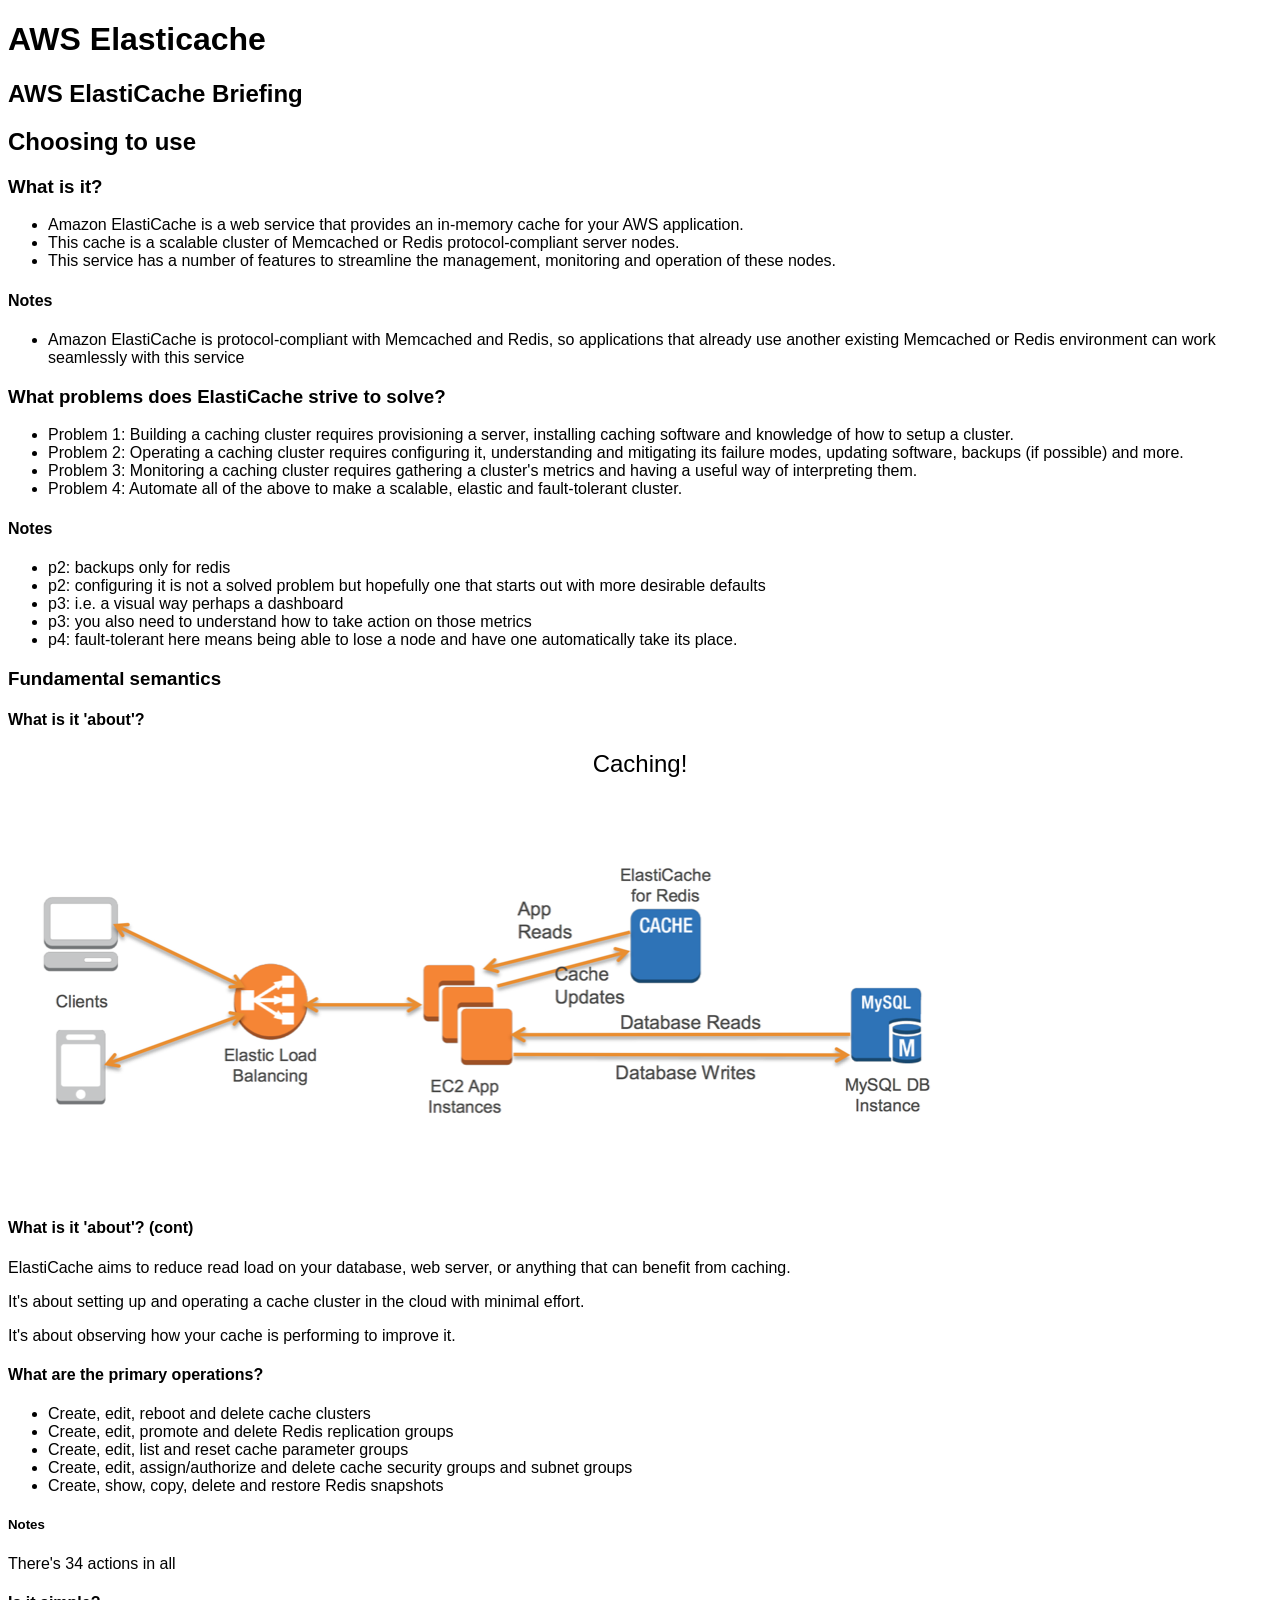
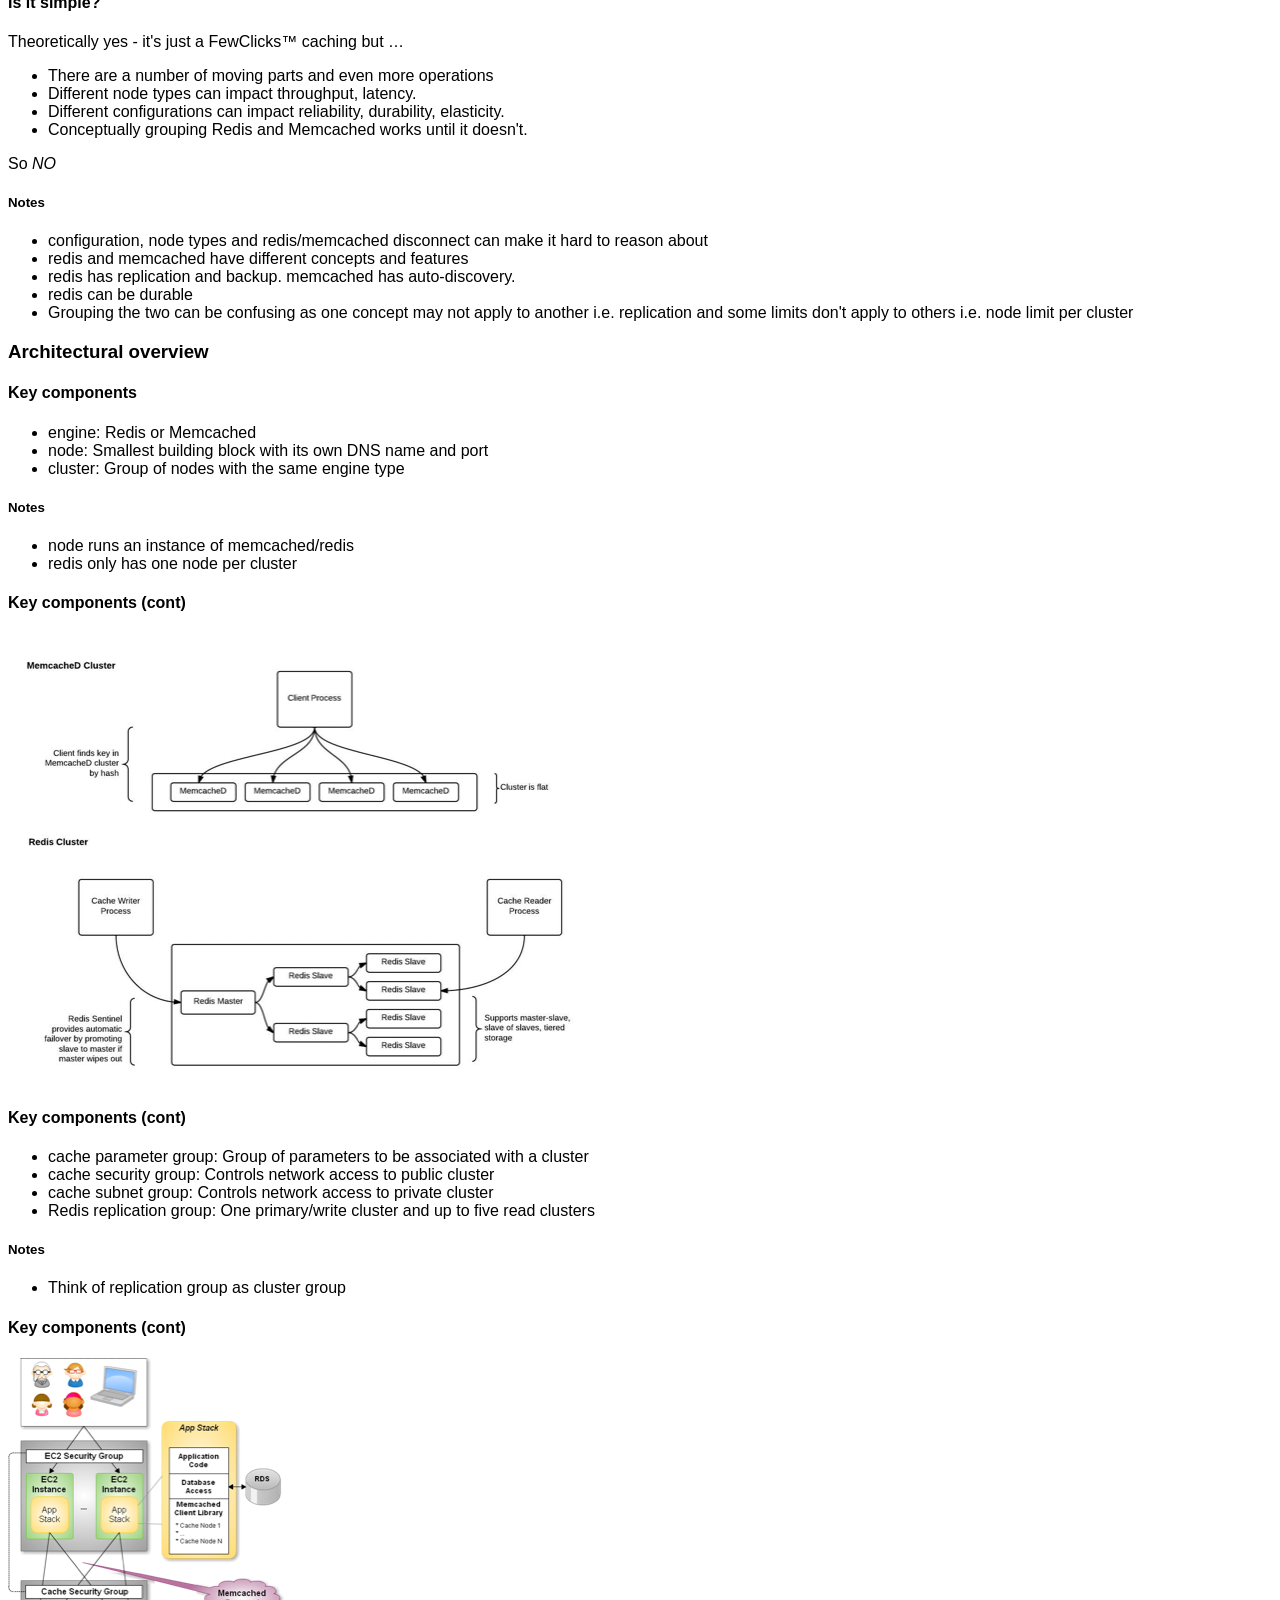
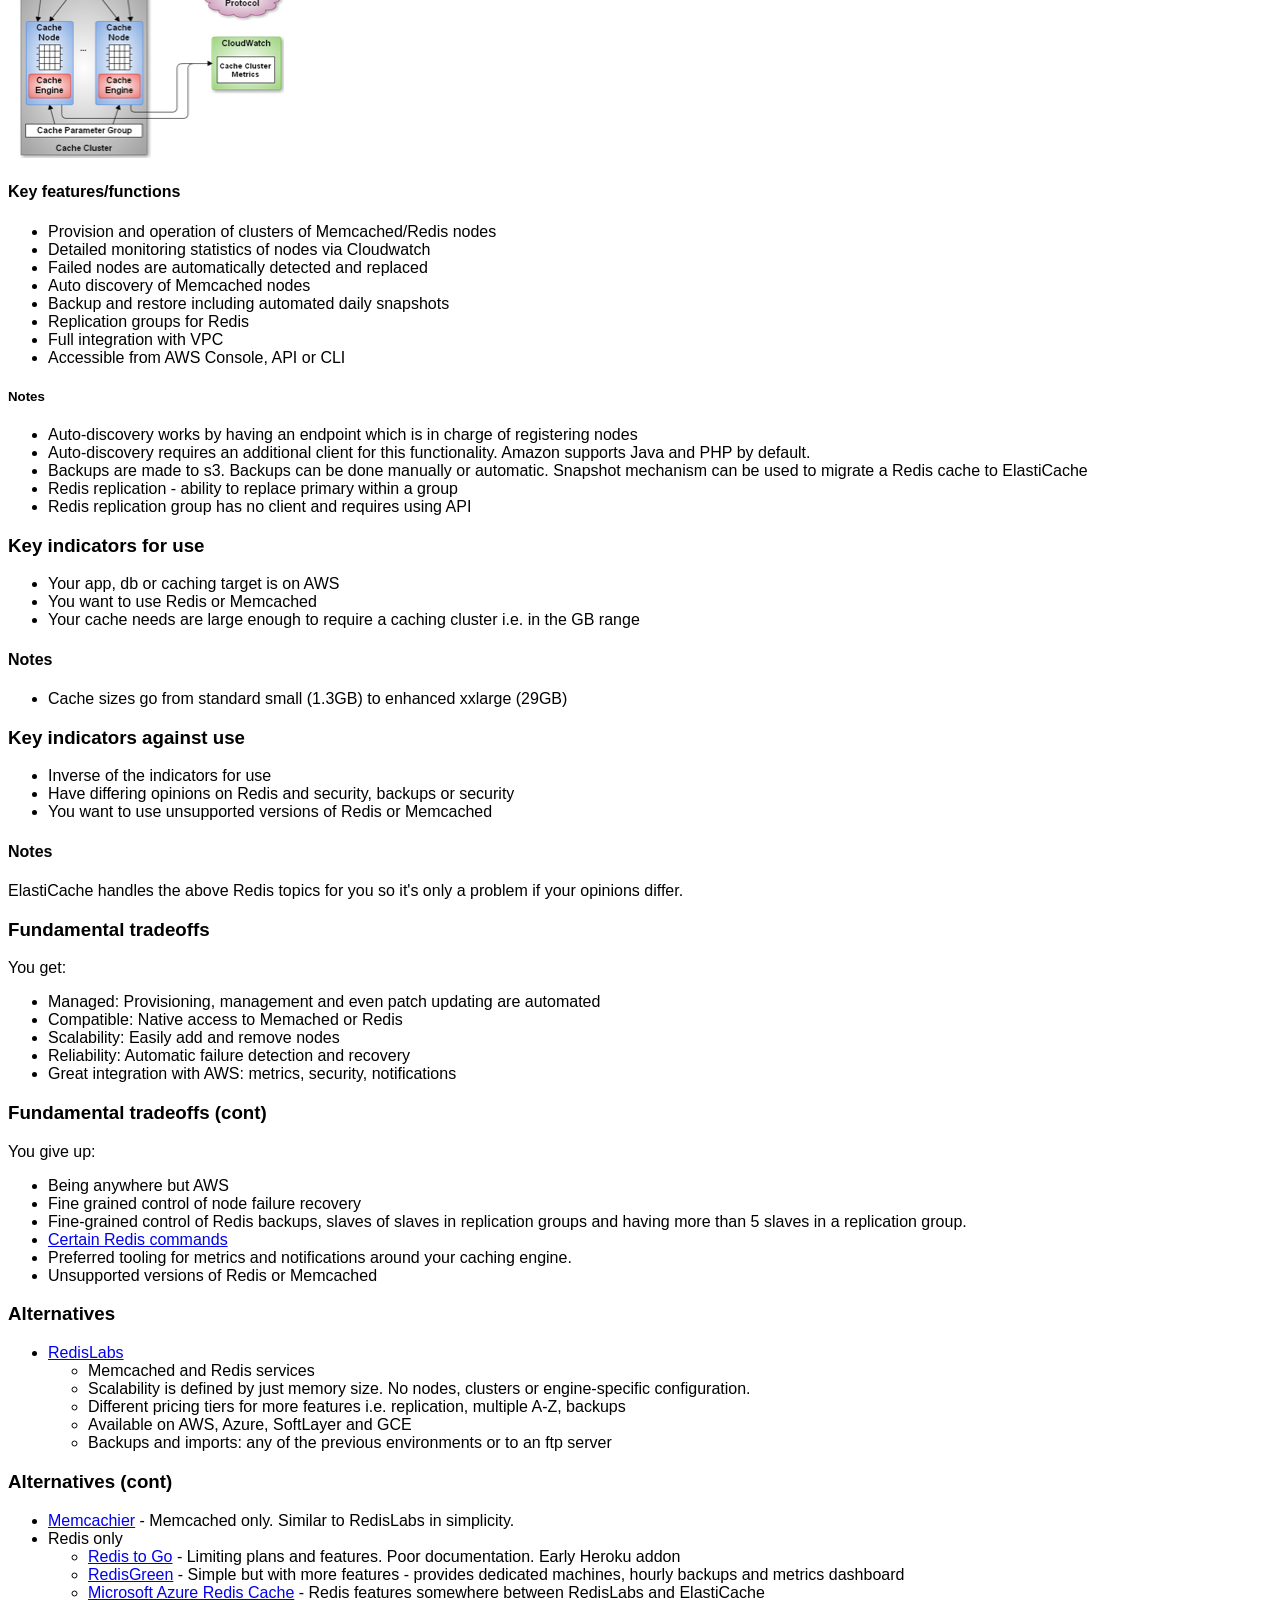
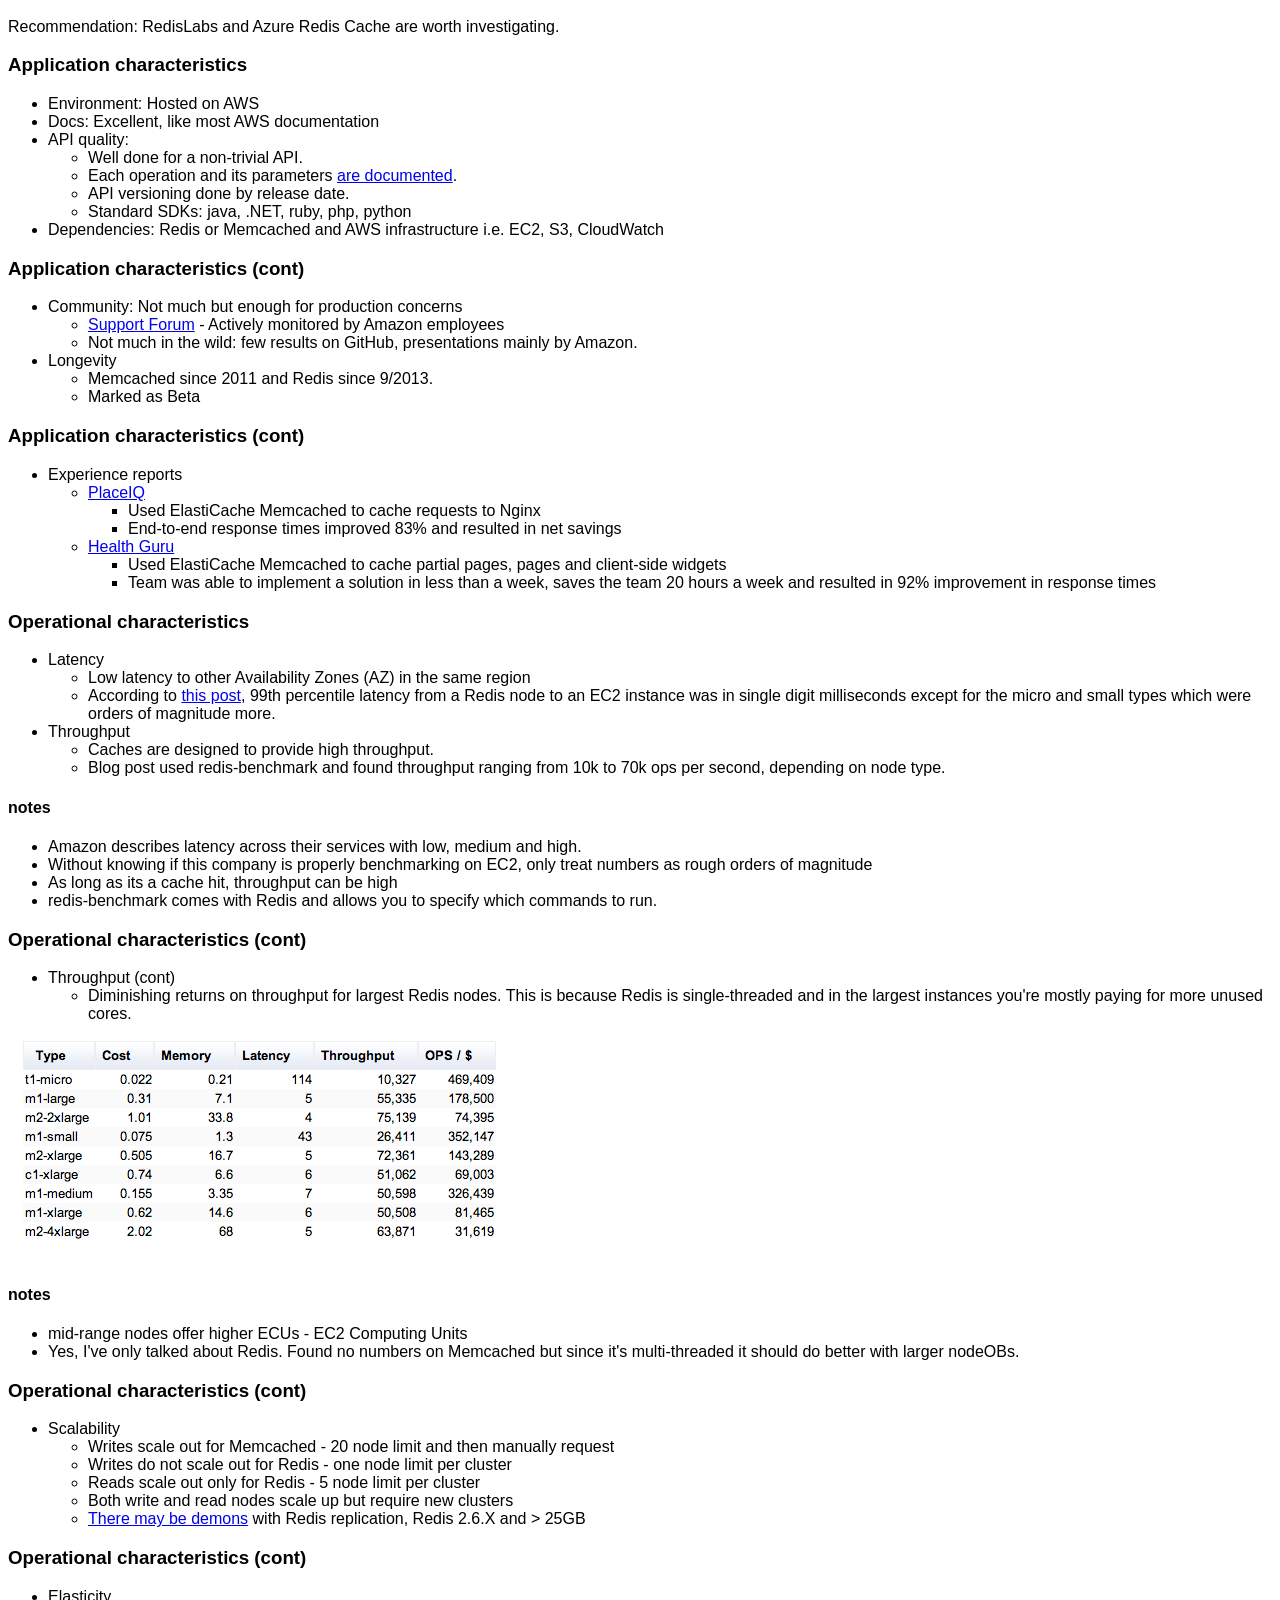
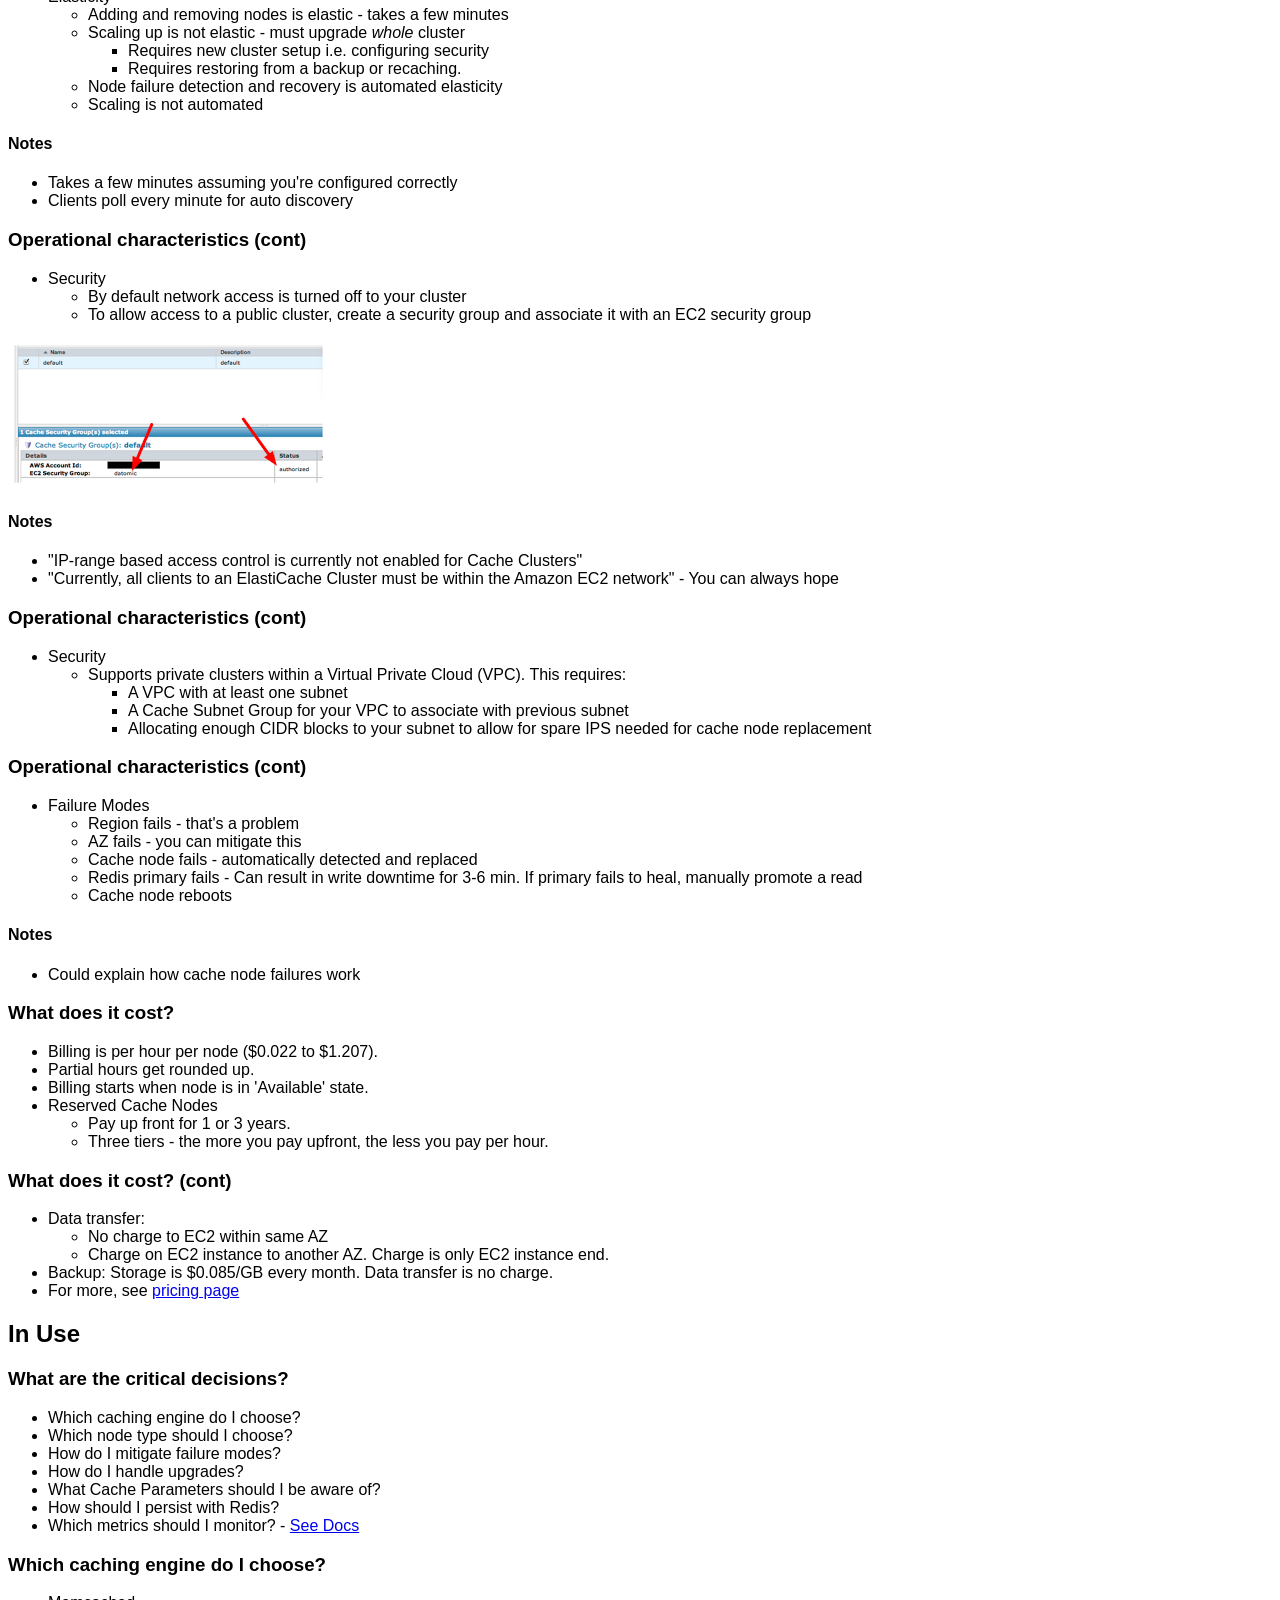
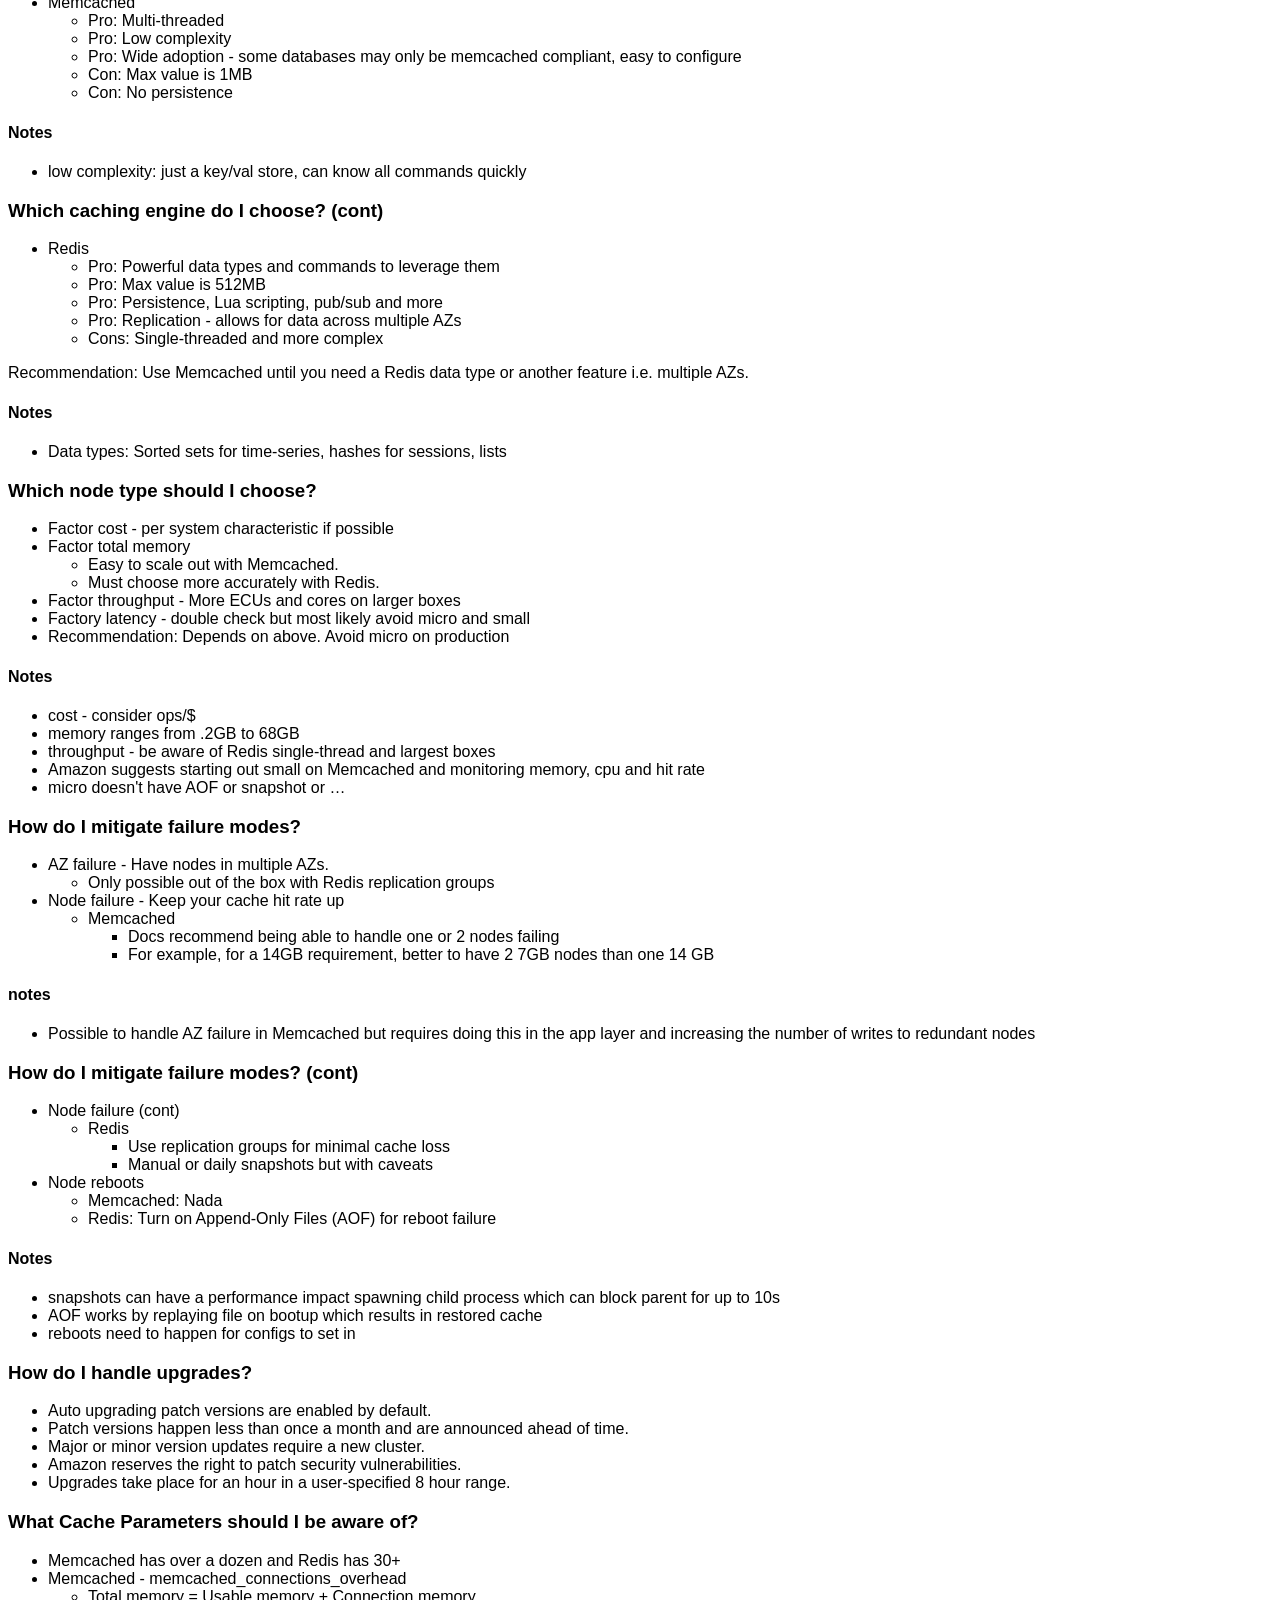
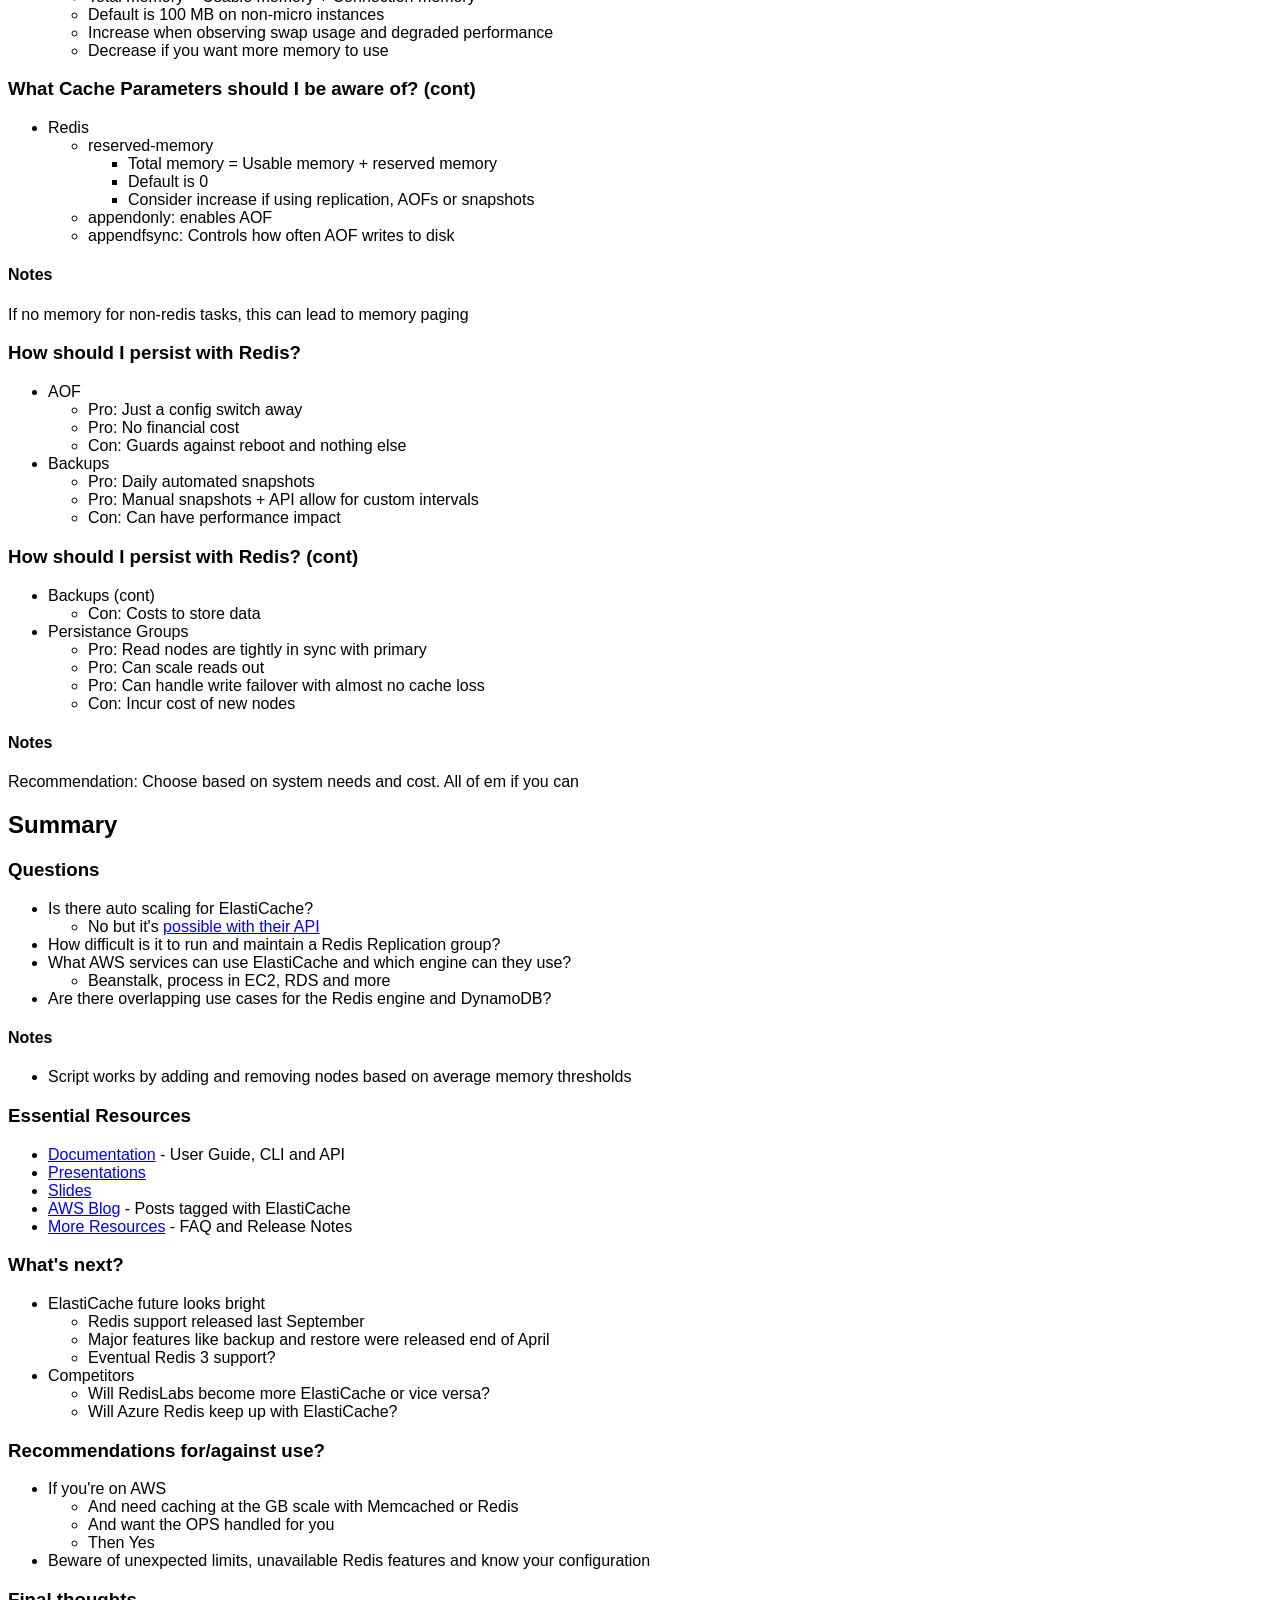
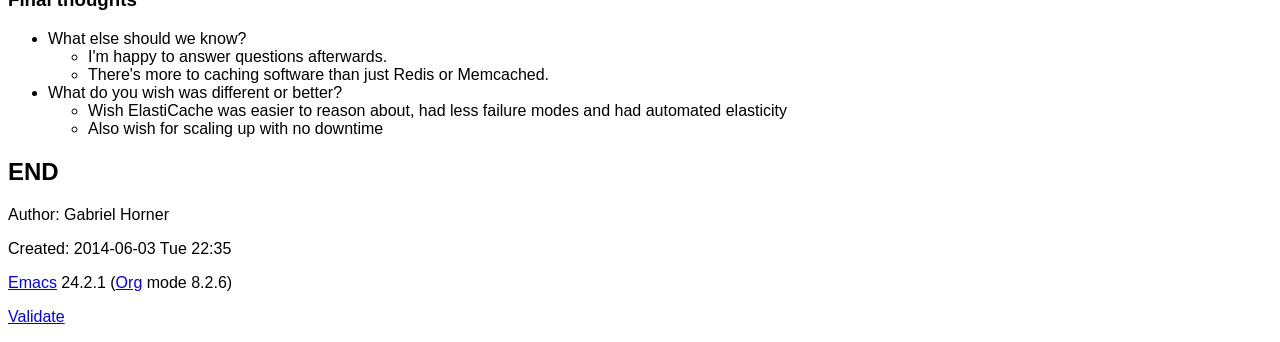
==== index.html @ b3632ea1 "fix notes" ====
<?xml version="1.0" encoding="utf-8"?>
<!DOCTYPE html PUBLIC "-//W3C//DTD XHTML 1.0 Strict//EN"
"http://www.w3.org/TR/xhtml1/DTD/xhtml1-strict.dtd">
<html xmlns="http://www.w3.org/1999/xhtml" lang="en" xml:lang="en">
<head>
<title>AWS Elasticache</title>
<!-- 2014-06-03 Tue 22:35 -->
<meta  http-equiv="Content-Type" content="text/html;charset=utf-8" />
<meta  name="generator" content="Org-mode" />
<meta  name="author" content="Gabriel Horner" />
<link rel="stylesheet" type="text/css" href="common.css" />
<link rel="stylesheet" type="text/css" href="screen.css" media="screen" />
<link rel="stylesheet" type="text/css" href="projection.css" media="projection" />
<link rel="stylesheet" type="text/css" href="presenter.css" media="presenter" />
</head>
<body>
<div id="content">
<h1 class="title">AWS Elasticache</h1>

<div id="outline-container-sec-1" class="outline-2">
<h2 id="sec-1">AWS ElastiCache Briefing&#xa0;&#xa0;&#xa0;<span class="tag"><span class="slide">slide</span></span></h2>
</div>
<div id="outline-container-sec-2" class="outline-2">
<h2 id="sec-2">Choosing to use&#xa0;&#xa0;&#xa0;<span class="tag"><span class="slide">slide</span></span></h2>
<div class="outline-text-2" id="text-2">
</div><div id="outline-container-sec-2-1" class="outline-3">
<h3 id="sec-2-1">What is it?&#xa0;&#xa0;&#xa0;<span class="tag"><span class="slide">slide</span></span></h3>
<div class="outline-text-3" id="text-2-1">
<ul class="org-ul">
<li>Amazon ElastiCache is a web service that provides an
in-memory cache for your AWS application.
</li>
<li>This cache is a scalable cluster of Memcached or Redis protocol-compliant
server nodes.
</li>
<li>This service has a number of features to streamline the
management, monitoring and operation of these nodes.
</li>
</ul>
</div>
<div id="outline-container-sec-2-1-1" class="outline-4">
<h4 id="sec-2-1-1">Notes&#xa0;&#xa0;&#xa0;<span class="tag"><span class="notes">notes</span></span></h4>
<div class="outline-text-4" id="text-2-1-1">
<ul class="org-ul">
<li>Amazon ElastiCache is protocol-compliant with Memcached and Redis,
so applications that already use another existing Memcached or Redis
environment can work seamlessly with this service
</li>
</ul>
</div>
</div>
</div>
<div id="outline-container-sec-2-2" class="outline-3">
<h3 id="sec-2-2">What problems does ElastiCache strive to solve?&#xa0;&#xa0;&#xa0;<span class="tag"><span class="slide">slide</span></span></h3>
<div class="outline-text-3" id="text-2-2">
<ul class="org-ul">
<li>Problem 1: Building a caching cluster requires
provisioning a server, installing caching software and knowledge of
how to setup a cluster.
</li>
<li>Problem 2: Operating a caching cluster requires configuring it,
understanding and mitigating its failure modes, updating software,
backups (if possible) and more.
</li>
<li>Problem 3: Monitoring a caching cluster requires gathering a cluster's
metrics and having a useful way of interpreting them.
</li>
<li>Problem 4: Automate all of the above to make a scalable, elastic
and fault-tolerant cluster.
</li>
</ul>
</div>
<div id="outline-container-sec-2-2-1" class="outline-4">
<h4 id="sec-2-2-1">Notes&#xa0;&#xa0;&#xa0;<span class="tag"><span class="notes">notes</span></span></h4>
<div class="outline-text-4" id="text-2-2-1">
<ul class="org-ul">
<li>p2: backups only for redis
</li>
<li>p2: configuring it is not a solved problem but hopefully one that
starts out with more desirable defaults
</li>
<li>p3: i.e. a visual way perhaps a dashboard
</li>
<li>p3: you also need to understand how to take action on those metrics
</li>
<li>p4: fault-tolerant here means being able to lose a node and have one
automatically take its place.
</li>
</ul>
</div>
</div>
</div>
<div id="outline-container-sec-2-3" class="outline-3">
<h3 id="sec-2-3">Fundamental semantics</h3>
<div class="outline-text-3" id="text-2-3">
</div><div id="outline-container-sec-2-3-1" class="outline-4">
<h4 id="sec-2-3-1">What is it 'about'?&#xa0;&#xa0;&#xa0;<span class="tag"><span class="slide">slide</span></span></h4>
<div class="outline-text-4" id="text-2-3-1">
<div style="text-align: center; font-size: 150%;">Caching!</div>


<div class="figure">
<p><img src="img/basic_elasticache_architecture.png" alt="basic_elasticache_architecture.png" />
</p>
</div>
</div>
</div>
<div id="outline-container-sec-2-3-2" class="outline-4">
<h4 id="sec-2-3-2">What is it 'about'? (cont)&#xa0;&#xa0;&#xa0;<span class="tag"><span class="slide">slide</span></span></h4>
<div class="outline-text-4" id="text-2-3-2">
<p>
ElastiCache aims to reduce read load on your database, web server, or
anything that can benefit from caching.
</p>

<p>
It's about setting up and operating a cache cluster in the cloud with
minimal effort.
</p>

<p>
It's about observing how your cache is performing to improve it.
</p>
</div>
</div>
<div id="outline-container-sec-2-3-3" class="outline-4">
<h4 id="sec-2-3-3">What are the primary operations?&#xa0;&#xa0;&#xa0;<span class="tag"><span class="slide">slide</span></span></h4>
<div class="outline-text-4" id="text-2-3-3">
<ul class="org-ul">
<li>Create, edit, reboot and delete cache clusters
</li>
<li>Create, edit, promote and delete Redis replication groups
</li>
<li>Create, edit, list and reset cache parameter groups
</li>
<li>Create, edit, assign/authorize and delete cache security groups and subnet groups
</li>
<li>Create, show, copy, delete and restore Redis snapshots
</li>
</ul>
</div>
<div id="outline-container-sec-2-3-3-1" class="outline-5">
<h5 id="sec-2-3-3-1">Notes&#xa0;&#xa0;&#xa0;<span class="tag"><span class="notes">notes</span></span></h5>
<div class="outline-text-5" id="text-2-3-3-1">
<p>
There's 34 actions in all
</p>
</div>
</div>
</div>
<div id="outline-container-sec-2-3-4" class="outline-4">
<h4 id="sec-2-3-4">Is it simple?&#xa0;&#xa0;&#xa0;<span class="tag"><span class="slide">slide</span></span></h4>
<div class="outline-text-4" id="text-2-3-4">
<p>
Theoretically yes - it's just a FewClicks™ caching but &#x2026;
</p>
<ul class="org-ul">
<li>There are a number of moving parts and even more operations
</li>
<li>Different node types can impact throughput, latency.
</li>
<li>Different configurations can impact reliability, durability, elasticity.
</li>
<li>Conceptually grouping Redis and Memcached works until it doesn't.
</li>
</ul>

<p>
So <i>NO</i>
</p>
</div>
<div id="outline-container-sec-2-3-4-1" class="outline-5">
<h5 id="sec-2-3-4-1">Notes&#xa0;&#xa0;&#xa0;<span class="tag"><span class="notes">notes</span></span></h5>
<div class="outline-text-5" id="text-2-3-4-1">
<ul class="org-ul">
<li>configuration, node types and redis/memcached disconnect can make it hard to reason about
</li>
<li>redis and memcached have different concepts and features
</li>
<li>redis has replication and backup. memcached has auto-discovery.
</li>
<li>redis can be durable
</li>
<li>Grouping the two can be confusing as one concept may not apply to
another i.e. replication and some limits don't apply to others i.e.
node limit per cluster
</li>
</ul>
</div>
</div>
</div>
</div>
<div id="outline-container-sec-2-4" class="outline-3">
<h3 id="sec-2-4">Architectural overview</h3>
<div class="outline-text-3" id="text-2-4">
</div><div id="outline-container-sec-2-4-1" class="outline-4">
<h4 id="sec-2-4-1">Key components&#xa0;&#xa0;&#xa0;<span class="tag"><span class="slide">slide</span></span></h4>
<div class="outline-text-4" id="text-2-4-1">
<ul class="org-ul">
<li>engine: Redis or Memcached
</li>
<li>node: Smallest building block with its own DNS name and port
</li>
<li>cluster: Group of nodes with the same engine type
</li>
</ul>
</div>
<div id="outline-container-sec-2-4-1-1" class="outline-5">
<h5 id="sec-2-4-1-1">Notes&#xa0;&#xa0;&#xa0;<span class="tag"><span class="notes">notes</span></span></h5>
<div class="outline-text-5" id="text-2-4-1-1">
<ul class="org-ul">
<li>node runs an instance of memcached/redis
</li>
<li>redis only has one node per cluster 
</li>
</ul>
</div>
</div>
</div>
<div id="outline-container-sec-2-4-2" class="outline-4">
<h4 id="sec-2-4-2">Key components (cont)&#xa0;&#xa0;&#xa0;<span class="tag"><span class="slide">slide</span></span></h4>
<div class="outline-text-4" id="text-2-4-2">

<div class="figure">
<p><img src="img/cluster_diagrams.png" alt="cluster_diagrams.png" />
</p>
</div>
</div>
</div>
<div id="outline-container-sec-2-4-3" class="outline-4">
<h4 id="sec-2-4-3">Key components (cont)&#xa0;&#xa0;&#xa0;<span class="tag"><span class="slide">slide</span></span></h4>
<div class="outline-text-4" id="text-2-4-3">
<ul class="org-ul">
<li>cache parameter group: Group of parameters to be associated with a
cluster
</li>
<li>cache security group: Controls network access to public cluster
</li>
<li>cache subnet group: Controls network access to private cluster
</li>
<li>Redis replication group: One primary/write cluster and up to five
read clusters
</li>
</ul>
</div>
<div id="outline-container-sec-2-4-3-1" class="outline-5">
<h5 id="sec-2-4-3-1">Notes&#xa0;&#xa0;&#xa0;<span class="tag"><span class="notes">notes</span></span></h5>
<div class="outline-text-5" id="text-2-4-3-1">
<ul class="org-ul">
<li>Think of replication group as cluster group
</li>
</ul>
</div>
</div>
</div>
<div id="outline-container-sec-2-4-4" class="outline-4">
<h4 id="sec-2-4-4">Key components (cont)&#xa0;&#xa0;&#xa0;<span class="tag"><span class="slide">slide</span></span></h4>
<div class="outline-text-4" id="text-2-4-4">

<div class="figure">
<p><img src="img/elasticache_components.png" alt="elasticache_components.png" />
</p>
</div>
</div>
</div>
<div id="outline-container-sec-2-4-5" class="outline-4">
<h4 id="sec-2-4-5">Key features/functions&#xa0;&#xa0;&#xa0;<span class="tag"><span class="slide">slide</span></span></h4>
<div class="outline-text-4" id="text-2-4-5">
<ul class="org-ul">
<li>Provision and operation of clusters of Memcached/Redis nodes
</li>
<li>Detailed monitoring statistics of nodes via Cloudwatch
</li>
<li>Failed nodes are automatically detected and replaced
</li>
<li>Auto discovery of Memcached nodes
</li>
<li>Backup and restore including automated daily snapshots
</li>
<li>Replication groups for Redis
</li>
<li>Full integration with VPC
</li>
<li>Accessible from AWS Console, API or CLI
</li>
</ul>
</div>
<div id="outline-container-sec-2-4-5-1" class="outline-5">
<h5 id="sec-2-4-5-1">Notes&#xa0;&#xa0;&#xa0;<span class="tag"><span class="notes">notes</span></span></h5>
<div class="outline-text-5" id="text-2-4-5-1">
<ul class="org-ul">
<li>Auto-discovery works by having an endpoint which is in charge of
registering nodes
</li>
<li>Auto-discovery requires an additional client for this functionality.
Amazon supports Java and PHP by default.
</li>
<li>Backups are made to s3. Backups can be done manually or automatic.
Snapshot mechanism can be used to migrate a Redis cache to ElastiCache
</li>
<li>Redis replication - ability to replace primary within a group
</li>
<li>Redis replication group has no client and requires using API
</li>
</ul>
</div>
</div>
</div>
</div>
<div id="outline-container-sec-2-5" class="outline-3">
<h3 id="sec-2-5">Key indicators for use&#xa0;&#xa0;&#xa0;<span class="tag"><span class="slide">slide</span></span></h3>
<div class="outline-text-3" id="text-2-5">
<ul class="org-ul">
<li>Your app, db or caching target is on AWS
</li>
<li>You want to use Redis or Memcached
</li>
<li>Your cache needs are large enough to require a caching cluster i.e.
in the GB range
</li>
</ul>
</div>
<div id="outline-container-sec-2-5-1" class="outline-4">
<h4 id="sec-2-5-1">Notes&#xa0;&#xa0;&#xa0;<span class="tag"><span class="notes">notes</span></span></h4>
<div class="outline-text-4" id="text-2-5-1">
<ul class="org-ul">
<li>Cache sizes go from standard small (1.3GB) to enhanced xxlarge (29GB)
</li>
</ul>
</div>
</div>
</div>
<div id="outline-container-sec-2-6" class="outline-3">
<h3 id="sec-2-6">Key indicators against use&#xa0;&#xa0;&#xa0;<span class="tag"><span class="slide">slide</span></span></h3>
<div class="outline-text-3" id="text-2-6">
<ul class="org-ul">
<li>Inverse of the indicators for use
</li>
<li>Have differing opinions on Redis and security, backups or security
</li>
<li>You want to use unsupported versions of Redis or Memcached
</li>
</ul>
</div>
<div id="outline-container-sec-2-6-1" class="outline-4">
<h4 id="sec-2-6-1">Notes&#xa0;&#xa0;&#xa0;<span class="tag"><span class="notes">notes</span></span></h4>
<div class="outline-text-4" id="text-2-6-1">
<p>
ElastiCache handles the above Redis topics for you so it's only a
problem if your opinions differ.
</p>
</div>
</div>
</div>
<div id="outline-container-sec-2-7" class="outline-3">
<h3 id="sec-2-7">Fundamental tradeoffs&#xa0;&#xa0;&#xa0;<span class="tag"><span class="slide">slide</span></span></h3>
<div class="outline-text-3" id="text-2-7">
<p>
You get:
</p>
<ul class="org-ul">
<li>Managed: Provisioning, management and even patch updating are
automated
</li>
<li>Compatible: Native access to Memached or Redis
</li>
<li>Scalability: Easily add and remove nodes
</li>
<li>Reliability: Automatic failure detection and recovery
</li>
<li>Great integration with AWS: metrics, security, notifications
</li>
</ul>
</div>
</div>
<div id="outline-container-sec-2-8" class="outline-3">
<h3 id="sec-2-8">Fundamental tradeoffs (cont)&#xa0;&#xa0;&#xa0;<span class="tag"><span class="slide">slide</span></span></h3>
<div class="outline-text-3" id="text-2-8">
<p>
You give up:
</p>

<ul class="org-ul">
<li>Being anywhere but AWS
</li>
<li>Fine grained control of node failure recovery
</li>
<li>Fine-grained control of Redis backups, slaves of slaves in
replication groups and having more than 5 slaves in a replication
group.
</li>
<li><a href="http://docs.aws.amazon.com/AmazonElastiCache/latest/UserGuide/ClientConfig.html#ClientConfig.RestrictedCommands">Certain Redis commands</a>
</li>
<li>Preferred tooling for metrics and notifications around your caching
engine.
</li>
<li>Unsupported versions of Redis or Memcached
</li>
</ul>
</div>
</div>
<div id="outline-container-sec-2-9" class="outline-3">
<h3 id="sec-2-9">Alternatives&#xa0;&#xa0;&#xa0;<span class="tag"><span class="slide">slide</span></span></h3>
<div class="outline-text-3" id="text-2-9">
<ul class="org-ul">
<li><a href="http://redislabs.com/">RedisLabs</a>
<ul class="org-ul">
<li>Memcached and Redis services
</li>
<li>Scalability is defined by just memory size. No nodes,
clusters or engine-specific configuration.
</li>
<li>Different pricing tiers for more features i.e. replication, multiple
A-Z, backups
</li>
<li>Available on AWS, Azure, SoftLayer and GCE
</li>
<li>Backups and imports: any of the previous environments or to an ftp
server
</li>
</ul>
</li>
</ul>
</div>
</div>
<div id="outline-container-sec-2-10" class="outline-3">
<h3 id="sec-2-10">Alternatives (cont)&#xa0;&#xa0;&#xa0;<span class="tag"><span class="slide">slide</span></span></h3>
<div class="outline-text-3" id="text-2-10">
<ul class="org-ul">
<li><a href="https://www.memcachier.com/">Memcachier</a> - Memcached only. Similar to RedisLabs in simplicity.
</li>
<li>Redis only
<ul class="org-ul">
<li><a href="http://redistogo.com/">Redis to Go</a> - Limiting plans and features. Poor documentation.
Early Heroku addon
</li>
<li><a href="http://www.redisgreen.net/">RedisGreen</a> - Simple but with more features - provides dedicated
machines, hourly backups and metrics dashboard
</li>
<li><a href="http://azure.microsoft.com/en-us/services/cache/">Microsoft Azure Redis Cache</a> - Redis features somewhere between
RedisLabs and ElastiCache
</li>
</ul>
</li>
</ul>

<p>
Recommendation: RedisLabs and Azure Redis Cache are worth investigating.
</p>
</div>
</div>
<div id="outline-container-sec-2-11" class="outline-3">
<h3 id="sec-2-11">Application characteristics&#xa0;&#xa0;&#xa0;<span class="tag"><span class="slide">slide</span></span></h3>
<div class="outline-text-3" id="text-2-11">
<ul class="org-ul">
<li>Environment: Hosted on AWS
</li>
<li>Docs: Excellent, like most AWS documentation
</li>
<li>API quality:
<ul class="org-ul">
<li>Well done for a non-trivial API.
</li>
<li>Each operation and its parameters <a href="http://docs.aws.amazon.com/AmazonElastiCache/latest/APIReference/Welcome.html">are documented</a>.
</li>
<li>API versioning done by release date.
</li>
<li>Standard SDKs: java, .NET, ruby, php, python
</li>
</ul>
</li>
<li>Dependencies: Redis or Memcached and AWS infrastructure i.e. EC2, S3, CloudWatch
</li>
</ul>
</div>
</div>
<div id="outline-container-sec-2-12" class="outline-3">
<h3 id="sec-2-12">Application characteristics (cont)&#xa0;&#xa0;&#xa0;<span class="tag"><span class="slide">slide</span></span></h3>
<div class="outline-text-3" id="text-2-12">
<ul class="org-ul">
<li>Community: Not much but enough for production concerns
<ul class="org-ul">
<li><a href="https://forums.aws.amazon.com/forum.jspa?forumID=127">Support Forum</a> - Actively monitored by Amazon employees
</li>
<li>Not much in the wild: few results on GitHub, presentations mainly
by Amazon.
</li>
</ul>
</li>
<li>Longevity
<ul class="org-ul">
<li>Memcached since 2011 and Redis since 9/2013.
</li>
<li>Marked as Beta
</li>
</ul>
</li>
</ul>
</div>
</div>
<div id="outline-container-sec-2-13" class="outline-3">
<h3 id="sec-2-13">Application characteristics (cont)&#xa0;&#xa0;&#xa0;<span class="tag"><span class="slide">slide</span></span></h3>
<div class="outline-text-3" id="text-2-13">
<ul class="org-ul">
<li>Experience reports
<ul class="org-ul">
<li><a href="http://aws.amazon.com/solutions/case-studies/placeiq/">PlaceIQ</a>
<ul class="org-ul">
<li>Used ElastiCache Memcached to cache requests to Nginx
</li>
<li>End-to-end response times improved 83% and resulted in net
savings
</li>
</ul>
</li>
<li><a href="http://aws.amazon.com/solutions/case-studies/health-guru/">Health Guru</a>
<ul class="org-ul">
<li>Used ElastiCache Memcached to cache partial pages, pages and
client-side widgets
</li>
<li>Team was able to implement a solution in less than a week, saves
the team 20 hours a week and resulted in 92% improvement in response times
</li>
</ul>
</li>
</ul>
</li>
</ul>
</div>
</div>
<div id="outline-container-sec-2-14" class="outline-3">
<h3 id="sec-2-14">Operational characteristics&#xa0;&#xa0;&#xa0;<span class="tag"><span class="slide">slide</span></span></h3>
<div class="outline-text-3" id="text-2-14">
<ul class="org-ul">
<li>Latency
<ul class="org-ul">
<li>Low latency to other Availability Zones (AZ) in the same region
</li>
<li>According to <a href="http://blog.meldium.com/home/2013/9/13/benchmarking-redis-on-aws-elasticache">this post</a>, 99th percentile latency from a Redis node to an EC2
instance was in single digit milliseconds except for the micro and
small types which were orders of magnitude more.
</li>
</ul>
</li>
<li>Throughput
<ul class="org-ul">
<li>Caches are designed to provide high throughput.
</li>
<li>Blog post used redis-benchmark and found throughput ranging from 10k to 70k ops per
second, depending on node type.
</li>
</ul>
</li>
</ul>
</div>
<div id="outline-container-sec-2-14-1" class="outline-4">
<h4 id="sec-2-14-1">notes&#xa0;&#xa0;&#xa0;<span class="tag"><span class="notes">notes</span></span></h4>
<div class="outline-text-4" id="text-2-14-1">
<ul class="org-ul">
<li>Amazon describes latency across their services with low, medium and
high.
</li>
<li>Without knowing if this company is properly benchmarking on EC2, only
treat numbers as rough orders of magnitude
</li>
<li>As long as its a cache hit, throughput can be high
</li>
<li>redis-benchmark comes with Redis and allows you to specify which
commands to run.
</li>
</ul>
</div>
</div>
</div>
<div id="outline-container-sec-2-15" class="outline-3">
<h3 id="sec-2-15">Operational characteristics (cont)&#xa0;&#xa0;&#xa0;<span class="tag"><span class="slide">slide</span></span></h3>
<div class="outline-text-3" id="text-2-15">
<ul class="org-ul">
<li>Throughput (cont)
<ul class="org-ul">
<li>Diminishing returns on throughput for largest Redis nodes. This is
because Redis is single-threaded and in the largest 
instances you're mostly paying for more unused cores.
</li>
</ul>
</li>
</ul>


<div class="figure">
<p><img src="img/redis_benchmarks.png" alt="redis_benchmarks.png" />
</p>
</div>
</div>
<div id="outline-container-sec-2-15-1" class="outline-4">
<h4 id="sec-2-15-1">notes&#xa0;&#xa0;&#xa0;<span class="tag"><span class="notes">notes</span></span></h4>
<div class="outline-text-4" id="text-2-15-1">
<ul class="org-ul">
<li>mid-range nodes offer higher ECUs - EC2 Computing Units
</li>
<li>Yes, I've only talked about Redis. Found no numbers on Memcached but
since it's multi-threaded it should do better with larger nodeOBs.
</li>
</ul>
</div>
</div>
</div>
<div id="outline-container-sec-2-16" class="outline-3">
<h3 id="sec-2-16">Operational characteristics (cont)&#xa0;&#xa0;&#xa0;<span class="tag"><span class="slide">slide</span></span></h3>
<div class="outline-text-3" id="text-2-16">
<ul class="org-ul">
<li>Scalability
<ul class="org-ul">
<li>Writes scale out for Memcached - 20 node limit and then manually request
</li>
<li>Writes do not scale out for Redis - one node limit per cluster
</li>
<li>Reads scale out only for Redis - 5 node limit per cluster
</li>
<li>Both write and read nodes scale up but require new clusters
</li>
<li><a href="http://redislabs.com/blog/the-endless-redis-replication-loop-what-why-and-how-to-solve-it">There may be demons</a> with Redis replication, Redis 2.6.X and &gt; 25GB 
</li>
</ul>
</li>
</ul>
</div>
</div>
<div id="outline-container-sec-2-17" class="outline-3">
<h3 id="sec-2-17">Operational characteristics (cont)&#xa0;&#xa0;&#xa0;<span class="tag"><span class="slide">slide</span></span></h3>
<div class="outline-text-3" id="text-2-17">
<ul class="org-ul">
<li>Elasticity
<ul class="org-ul">
<li>Adding and removing nodes is elastic - takes a few minutes
</li>
<li>Scaling up is not elastic - must upgrade <i>whole</i> cluster
<ul class="org-ul">
<li>Requires new cluster setup i.e. configuring security
</li>
<li>Requires restoring from a backup or recaching.
</li>
</ul>
</li>
<li>Node failure detection and recovery is automated elasticity
</li>
<li>Scaling is not automated
</li>
</ul>
</li>
</ul>
</div>
<div id="outline-container-sec-2-17-1" class="outline-4">
<h4 id="sec-2-17-1">Notes&#xa0;&#xa0;&#xa0;<span class="tag"><span class="notes">notes</span></span></h4>
<div class="outline-text-4" id="text-2-17-1">
<ul class="org-ul">
<li>Takes a few minutes assuming you're configured correctly
</li>
<li>Clients poll every minute for auto discovery
</li>
</ul>
</div>
</div>
</div>
<div id="outline-container-sec-2-18" class="outline-3">
<h3 id="sec-2-18">Operational characteristics (cont)&#xa0;&#xa0;&#xa0;<span class="tag"><span class="slide">slide</span></span></h3>
<div class="outline-text-3" id="text-2-18">
<ul class="org-ul">
<li>Security
<ul class="org-ul">
<li>By default network access is turned off to your cluster
</li>
<li>To allow access to a public cluster, create a security group and associate it with an
EC2 security group
</li>
</ul>
</li>
</ul>


<div class="figure">
<p><img src="img/datomic_security_group.png" alt="datomic_security_group.png" />
</p>
</div>
</div>

<div id="outline-container-sec-2-18-1" class="outline-4">
<h4 id="sec-2-18-1">Notes&#xa0;&#xa0;&#xa0;<span class="tag"><span class="notes">notes</span></span></h4>
<div class="outline-text-4" id="text-2-18-1">
<ul class="org-ul">
<li>"IP-range based access control is currently not enabled for Cache
Clusters"
</li>
<li>"Currently, all clients to an ElastiCache Cluster must be within the
Amazon EC2 network" - You can always hope
</li>
</ul>
</div>
</div>
</div>
<div id="outline-container-sec-2-19" class="outline-3">
<h3 id="sec-2-19">Operational characteristics (cont)&#xa0;&#xa0;&#xa0;<span class="tag"><span class="slide">slide</span></span></h3>
<div class="outline-text-3" id="text-2-19">
<ul class="org-ul">
<li>Security
<ul class="org-ul">
<li>Supports private clusters within a Virtual Private Cloud (VPC). This requires:
<ul class="org-ul">
<li>A VPC with at least one subnet
</li>
<li>A Cache Subnet Group for your VPC to associate with previous subnet
</li>
<li>Allocating enough CIDR blocks to your subnet to allow for spare
IPS needed for cache node replacement
</li>
</ul>
</li>
</ul>
</li>
</ul>
</div>
</div>
<div id="outline-container-sec-2-20" class="outline-3">
<h3 id="sec-2-20">Operational characteristics (cont)&#xa0;&#xa0;&#xa0;<span class="tag"><span class="slide">slide</span></span></h3>
<div class="outline-text-3" id="text-2-20">
<ul class="org-ul">
<li>Failure Modes
<ul class="org-ul">
<li>Region fails - that's a problem
</li>
<li>AZ fails - you can mitigate this
</li>
<li>Cache node fails - automatically detected and replaced
</li>
<li>Redis primary fails - Can result in write downtime for 3-6 min. If
primary fails to heal, manually promote a read
</li>
<li>Cache node reboots
</li>
</ul>
</li>
</ul>
</div>
<div id="outline-container-sec-2-20-1" class="outline-4">
<h4 id="sec-2-20-1">Notes&#xa0;&#xa0;&#xa0;<span class="tag"><span class="notes">notes</span></span></h4>
<div class="outline-text-4" id="text-2-20-1">
<ul class="org-ul">
<li>Could explain how cache node failures work
</li>
</ul>
</div>
</div>
</div>
<div id="outline-container-sec-2-21" class="outline-3">
<h3 id="sec-2-21">What does it cost?&#xa0;&#xa0;&#xa0;<span class="tag"><span class="slide">slide</span></span></h3>
<div class="outline-text-3" id="text-2-21">
<ul class="org-ul">
<li>Billing is per hour per node ($0.022 to $1.207).
</li>
<li>Partial hours get rounded up.
</li>
<li>Billing starts when node is in 'Available' state.
</li>
<li>Reserved Cache Nodes
<ul class="org-ul">
<li>Pay up front for 1 or 3 years.
</li>
<li>Three tiers - the more you pay upfront, the less you pay per hour.
</li>
</ul>
</li>
</ul>
</div>
</div>
<div id="outline-container-sec-2-22" class="outline-3">
<h3 id="sec-2-22">What does it cost? (cont)&#xa0;&#xa0;&#xa0;<span class="tag"><span class="slide">slide</span></span></h3>
<div class="outline-text-3" id="text-2-22">
<ul class="org-ul">
<li>Data transfer:
<ul class="org-ul">
<li>No charge to EC2 within same AZ
</li>
<li>Charge on EC2 instance to another AZ. Charge is only EC2 instance
end.
</li>
</ul>
</li>
<li>Backup: Storage is $0.085/GB every month. Data transfer is no charge.
</li>
<li>For more, see <a href="https://aws.amazon.com/elasticache/pricing/">pricing
page</a>
</li>
</ul>
</div>
</div>
</div>
<div id="outline-container-sec-3" class="outline-2">
<h2 id="sec-3">In Use&#xa0;&#xa0;&#xa0;<span class="tag"><span class="slide">slide</span></span></h2>
<div class="outline-text-2" id="text-3">
</div><div id="outline-container-sec-3-1" class="outline-3">
<h3 id="sec-3-1">What are the critical decisions?&#xa0;&#xa0;&#xa0;<span class="tag"><span class="slide">slide</span></span></h3>
<div class="outline-text-3" id="text-3-1">
<ul class="org-ul">
<li>Which caching engine do I choose?
</li>
<li>Which node type should I choose?
</li>
<li>How do I mitigate failure modes?
</li>
<li>How do I handle upgrades?
</li>
<li>What Cache Parameters should I be aware of?
</li>
<li>How should I persist with Redis?
</li>
<li>Which metrics should I monitor? - <a href="http://docs.aws.amazon.com/AmazonElastiCache/latest/UserGuide/CacheMetrics.WhichShouldIMonitor.html">See Docs</a>
</li>
</ul>
</div>
</div>
<div id="outline-container-sec-3-2" class="outline-3">
<h3 id="sec-3-2">Which caching engine do I choose?&#xa0;&#xa0;&#xa0;<span class="tag"><span class="slide">slide</span></span></h3>
<div class="outline-text-3" id="text-3-2">
<ul class="org-ul">
<li>Memcached
<ul class="org-ul">
<li>Pro: Multi-threaded
</li>
<li>Pro: Low complexity
</li>
<li>Pro: Wide adoption - some databases may only be memcached
compliant, easy to configure
</li>
<li>Con: Max value is 1MB
</li>
<li>Con: No persistence
</li>
</ul>
</li>
</ul>
</div>
<div id="outline-container-sec-3-2-1" class="outline-4">
<h4 id="sec-3-2-1">Notes&#xa0;&#xa0;&#xa0;<span class="tag"><span class="notes">notes</span></span></h4>
<div class="outline-text-4" id="text-3-2-1">
<ul class="org-ul">
<li>low complexity: just a key/val store, can know all commands quickly
</li>
</ul>
</div>
</div>
</div>
<div id="outline-container-sec-3-3" class="outline-3">
<h3 id="sec-3-3">Which caching engine do I choose? (cont)&#xa0;&#xa0;&#xa0;<span class="tag"><span class="slide">slide</span></span></h3>
<div class="outline-text-3" id="text-3-3">
<ul class="org-ul">
<li>Redis
<ul class="org-ul">
<li>Pro: Powerful data types and commands to leverage them
</li>
<li>Pro: Max value is 512MB
</li>
<li>Pro: Persistence, Lua scripting, pub/sub and more
</li>
<li>Pro: Replication - allows for data across multiple AZs
</li>
<li>Cons: Single-threaded and more complex
</li>
</ul>
</li>
</ul>

<p>
Recommendation: Use Memcached until you need a Redis data type or
another feature i.e. multiple AZs.
</p>
</div>
<div id="outline-container-sec-3-3-1" class="outline-4">
<h4 id="sec-3-3-1">Notes&#xa0;&#xa0;&#xa0;<span class="tag"><span class="notes">notes</span></span></h4>
<div class="outline-text-4" id="text-3-3-1">
<ul class="org-ul">
<li>Data types: Sorted sets for time-series, hashes for sessions, lists
</li>
</ul>
</div>
</div>
</div>
<div id="outline-container-sec-3-4" class="outline-3">
<h3 id="sec-3-4">Which node type should I choose?&#xa0;&#xa0;&#xa0;<span class="tag"><span class="slide">slide</span></span></h3>
<div class="outline-text-3" id="text-3-4">
<ul class="org-ul">
<li>Factor cost - per system characteristic if possible
</li>
<li>Factor total memory
<ul class="org-ul">
<li>Easy to scale out with Memcached.
</li>
<li>Must choose more accurately with Redis.
</li>
</ul>
</li>
<li>Factor throughput - More ECUs and cores on larger boxes
</li>
<li>Factory latency - double check but most likely avoid micro and
small
</li>
<li>Recommendation: Depends on above. Avoid micro on production
</li>
</ul>
</div>
<div id="outline-container-sec-3-4-1" class="outline-4">
<h4 id="sec-3-4-1">Notes&#xa0;&#xa0;&#xa0;<span class="tag"><span class="notes">notes</span></span></h4>
<div class="outline-text-4" id="text-3-4-1">
<ul class="org-ul">
<li>cost - consider ops/$
</li>
<li>memory ranges from .2GB to 68GB
</li>
<li>throughput - be aware of Redis single-thread and largest boxes
</li>
<li>Amazon suggests starting out small on Memcached and monitoring
memory, cpu and hit rate
</li>
<li>micro doesn't have AOF or snapshot or &#x2026;
</li>
</ul>
</div>
</div>
</div>
<div id="outline-container-sec-3-5" class="outline-3">
<h3 id="sec-3-5">How do I mitigate failure modes?&#xa0;&#xa0;&#xa0;<span class="tag"><span class="slide">slide</span></span></h3>
<div class="outline-text-3" id="text-3-5">
<ul class="org-ul">
<li>AZ failure - Have nodes in multiple AZs.
<ul class="org-ul">
<li>Only possible out of the box with Redis replication groups
</li>
</ul>
</li>
<li>Node failure - Keep your cache hit rate up
<ul class="org-ul">
<li>Memcached
<ul class="org-ul">
<li>Docs recommend being able to handle one or 2 nodes failing
</li>
<li>For example, for a 14GB requirement, better to have 2 7GB nodes
than one 14 GB
</li>
</ul>
</li>
</ul>
</li>
</ul>
</div>
<div id="outline-container-sec-3-5-1" class="outline-4">
<h4 id="sec-3-5-1">notes&#xa0;&#xa0;&#xa0;<span class="tag"><span class="notes">notes</span></span></h4>
<div class="outline-text-4" id="text-3-5-1">
<ul class="org-ul">
<li>Possible to handle AZ failure in Memcached but requires doing this
in the app layer and increasing the number of writes to redundant
nodes
</li>
</ul>
</div>
</div>
</div>
<div id="outline-container-sec-3-6" class="outline-3">
<h3 id="sec-3-6">How do I mitigate failure modes? (cont)&#xa0;&#xa0;&#xa0;<span class="tag"><span class="slide">slide</span></span></h3>
<div class="outline-text-3" id="text-3-6">
<ul class="org-ul">
<li>Node failure (cont)
<ul class="org-ul">
<li>Redis
<ul class="org-ul">
<li>Use replication groups for minimal cache loss
</li>
<li>Manual or daily snapshots but with caveats
</li>
</ul>
</li>
</ul>
</li>
<li>Node reboots
<ul class="org-ul">
<li>Memcached: Nada
</li>
<li>Redis: Turn on Append-Only Files (AOF) for reboot failure
</li>
</ul>
</li>
</ul>
</div>
<div id="outline-container-sec-3-6-1" class="outline-4">
<h4 id="sec-3-6-1">Notes&#xa0;&#xa0;&#xa0;<span class="tag"><span class="notes">notes</span></span></h4>
<div class="outline-text-4" id="text-3-6-1">
<ul class="org-ul">
<li>snapshots can have a performance impact spawning child process which
can block parent for up to 10s
</li>
<li>AOF works by replaying file on bootup which results in restored
cache
</li>
<li>reboots need to happen for configs to set in
</li>
</ul>
</div>
</div>
</div>
<div id="outline-container-sec-3-7" class="outline-3">
<h3 id="sec-3-7">How do I handle upgrades?&#xa0;&#xa0;&#xa0;<span class="tag"><span class="slide">slide</span></span></h3>
<div class="outline-text-3" id="text-3-7">
<ul class="org-ul">
<li>Auto upgrading patch versions are enabled by default.
</li>
<li>Patch versions happen less than once a month and are announced ahead
of time.
</li>
<li>Major or minor version updates require a new cluster.
</li>
<li>Amazon reserves the right to patch security vulnerabilities.
</li>
<li>Upgrades take place for an hour in a user-specified 8 hour range.
</li>
</ul>
</div>
</div>
<div id="outline-container-sec-3-8" class="outline-3">
<h3 id="sec-3-8">What Cache Parameters should I be aware of?&#xa0;&#xa0;&#xa0;<span class="tag"><span class="slide">slide</span></span></h3>
<div class="outline-text-3" id="text-3-8">
<ul class="org-ul">
<li>Memcached has over a dozen and Redis has 30+
</li>
<li>Memcached - memcached_connections_overhead
<ul class="org-ul">
<li>Total memory = Usable memory + Connection memory
</li>
<li>Default is 100 MB on non-micro instances
</li>
<li>Increase when observing swap usage and degraded performance
</li>
<li>Decrease if you want more memory to use
</li>
</ul>
</li>
</ul>
</div>
</div>
<div id="outline-container-sec-3-9" class="outline-3">
<h3 id="sec-3-9">What Cache Parameters should I be aware of? (cont)&#xa0;&#xa0;&#xa0;<span class="tag"><span class="slide">slide</span></span></h3>
<div class="outline-text-3" id="text-3-9">
<ul class="org-ul">
<li>Redis
<ul class="org-ul">
<li>reserved-memory
<ul class="org-ul">
<li>Total memory = Usable memory + reserved memory
</li>
<li>Default is 0
</li>
<li>Consider increase if using replication, AOFs or snapshots
</li>
</ul>
</li>
<li>appendonly: enables AOF
</li>
<li>appendfsync: Controls how often AOF writes to disk
</li>
</ul>
</li>
</ul>
</div>

<div id="outline-container-sec-3-9-1" class="outline-4">
<h4 id="sec-3-9-1">Notes&#xa0;&#xa0;&#xa0;<span class="tag"><span class="notes">notes</span></span></h4>
<div class="outline-text-4" id="text-3-9-1">
<p>
If no memory for non-redis tasks, this can lead to memory paging
</p>
</div>
</div>
</div>
<div id="outline-container-sec-3-10" class="outline-3">
<h3 id="sec-3-10">How should I persist with Redis?&#xa0;&#xa0;&#xa0;<span class="tag"><span class="slide">slide</span></span></h3>
<div class="outline-text-3" id="text-3-10">
<ul class="org-ul">
<li>AOF
<ul class="org-ul">
<li>Pro: Just a config switch away
</li>
<li>Pro: No financial cost
</li>
<li>Con: Guards against reboot and nothing else
</li>
</ul>
</li>
<li>Backups
<ul class="org-ul">
<li>Pro: Daily automated snapshots
</li>
<li>Pro: Manual snapshots + API allow for custom intervals
</li>
<li>Con: Can have performance impact
</li>
</ul>
</li>
</ul>
</div>
</div>
<div id="outline-container-sec-3-11" class="outline-3">
<h3 id="sec-3-11">How should I persist with Redis? (cont)&#xa0;&#xa0;&#xa0;<span class="tag"><span class="slide">slide</span></span></h3>
<div class="outline-text-3" id="text-3-11">
<ul class="org-ul">
<li>Backups (cont)
<ul class="org-ul">
<li>Con: Costs to store data
</li>
</ul>
</li>
<li>Persistance Groups
<ul class="org-ul">
<li>Pro: Read nodes are tightly in sync with primary
</li>
<li>Pro: Can scale reads out
</li>
<li>Pro: Can handle write failover with almost no cache loss
</li>
<li>Con: Incur cost of new nodes
</li>
</ul>
</li>
</ul>
</div>
<div id="outline-container-sec-3-11-1" class="outline-4">
<h4 id="sec-3-11-1">Notes&#xa0;&#xa0;&#xa0;<span class="tag"><span class="notes">notes</span></span></h4>
<div class="outline-text-4" id="text-3-11-1">
<p>
Recommendation: Choose based on system needs and cost. All of em if
you can
</p>
</div>
</div>
</div>
</div>
<div id="outline-container-sec-4" class="outline-2">
<h2 id="sec-4">Summary&#xa0;&#xa0;&#xa0;<span class="tag"><span class="slide">slide</span></span></h2>
<div class="outline-text-2" id="text-4">
</div><div id="outline-container-sec-4-1" class="outline-3">
<h3 id="sec-4-1">Questions&#xa0;&#xa0;&#xa0;<span class="tag"><span class="slide">slide</span></span></h3>
<div class="outline-text-3" id="text-4-1">
<ul class="org-ul">
<li>Is there auto scaling for ElastiCache?
<ul class="org-ul">
<li>No but it's <a href="https://github.com/neevtechnologies/aws_elasticache_autoscale">possible with their API</a>
</li>
</ul>
</li>
<li>How difficult is it to run and maintain a Redis Replication group?
</li>
<li>What AWS services can use ElastiCache and which engine can they use? 
<ul class="org-ul">
<li>Beanstalk, process in EC2, RDS and more
</li>
</ul>
</li>
<li>Are there overlapping use cases for the Redis engine and DynamoDB?
</li>
</ul>
</div>
<div id="outline-container-sec-4-1-1" class="outline-4">
<h4 id="sec-4-1-1">Notes&#xa0;&#xa0;&#xa0;<span class="tag"><span class="notes">notes</span></span></h4>
<div class="outline-text-4" id="text-4-1-1">
<ul class="org-ul">
<li>Script works by adding and removing nodes based on average memory thresholds
</li>
</ul>
</div>
</div>
</div>
<div id="outline-container-sec-4-2" class="outline-3">
<h3 id="sec-4-2">Essential Resources&#xa0;&#xa0;&#xa0;<span class="tag"><span class="slide">slide</span></span></h3>
<div class="outline-text-3" id="text-4-2">
<ul class="org-ul">
<li><a href="http://aws.amazon.com/documentation/elasticache/">Documentation</a> - User Guide, CLI and API
</li>
<li><a href="https://www.youtube.com/channel/UCd6MoB9NC6uYN2grvUNT-Zg">Presentations</a>
</li>
<li><a href="http://www.slideshare.net/AmazonWebServices">Slides</a>
</li>
<li><a href="http://aws.typepad.com/aws/amazon-elasticache/">AWS Blog</a> - Posts tagged with ElastiCache
</li>
<li><a href="http://aws.amazon.com/elasticache/developer-resources/">More Resources</a> - FAQ and Release Notes
</li>
</ul>
</div>
</div>
<div id="outline-container-sec-4-3" class="outline-3">
<h3 id="sec-4-3">What's next?&#xa0;&#xa0;&#xa0;<span class="tag"><span class="slide">slide</span></span></h3>
<div class="outline-text-3" id="text-4-3">
<ul class="org-ul">
<li>ElastiCache future looks bright
<ul class="org-ul">
<li>Redis support released last September
</li>
<li>Major features like backup and restore were released end of April
</li>
<li>Eventual Redis 3 support?
</li>
</ul>
</li>
<li>Competitors
<ul class="org-ul">
<li>Will RedisLabs become more ElastiCache or vice versa?
</li>
<li>Will Azure Redis keep up with ElastiCache?
</li>
</ul>
</li>
</ul>
</div>
</div>
<div id="outline-container-sec-4-4" class="outline-3">
<h3 id="sec-4-4">Recommendations for/against use?&#xa0;&#xa0;&#xa0;<span class="tag"><span class="slide">slide</span></span></h3>
<div class="outline-text-3" id="text-4-4">
<ul class="org-ul">
<li>If you're on AWS
<ul class="org-ul">
<li>And need caching at the GB scale with Memcached or Redis
</li>
<li>And want the OPS handled for you
</li>
<li>Then Yes
</li>
</ul>
</li>
<li>Beware of unexpected limits, unavailable Redis features and know
your configuration
</li>
</ul>
</div>
</div>
<div id="outline-container-sec-4-5" class="outline-3">
<h3 id="sec-4-5">Final thoughts&#xa0;&#xa0;&#xa0;<span class="tag"><span class="slide">slide</span></span></h3>
<div class="outline-text-3" id="text-4-5">
<ul class="org-ul">
<li>What else should we know?
<ul class="org-ul">
<li>I'm happy to answer questions afterwards.
</li>
<li>There's more to caching software than just Redis or Memcached.
</li>
</ul>
</li>
<li>What do you wish was different or better?
<ul class="org-ul">
<li>Wish ElastiCache was easier to reason about, had less failure
modes and had automated elasticity
</li>
<li>Also wish for scaling up with no downtime
</li>
</ul>
</li>
</ul>
</div>
</div>
</div>
<div id="outline-container-sec-5" class="outline-2">
<h2 id="sec-5">END</h2>
<div class="outline-text-2" id="text-5">
<script type="text/javascript" src="org-html-slideshow.js"></script>
</div>
</div>
</div>
<div id="postamble" class="status">
<p class="author">Author: Gabriel Horner</p>
<p class="date">Created: 2014-06-03 Tue 22:35</p>
<p class="creator"><a href="http://www.gnu.org/software/emacs/">Emacs</a> 24.2.1 (<a href="http://orgmode.org">Org</a> mode 8.2.6)</p>
<p class="validation"><a href="http://validator.w3.org/check?uri=referer">Validate</a></p>
</div>
</body>
</html>
---- common.css ----
/* Org-HTML-Slideshow common styles.
 *
 * These styles will apply to all views.
 */

body {
   font-family: Helvetica, Arial, sans-serif;
}

span.tag {
   display: none;
}

pre {
   font-family: Monaco, "Courier New", monospace;
}

#c-panel {
   background: lightgray;
   bottom: 0px;
   border: 1px solid black;
   font-size: 12pt;
   position: fixed;
   right: 0px;
}

#c-panel a {
   display: block;
}

#c-panel .key {
   display: none;
}

#c-panel .key {
   display: none;
}
---- projection.css ----
/* Org-HTML-Slideshow projection styles.
 *
 * These styles will apply only to the slide-show view.
 */

body {
   margin: 18pt;
   font-size: 24pt;
   background-color: #d3def7;
}

/* Use all headings as slide titles, regardless of level. */
h1,h2,h3,h4,h5,h6,h7,h8 {
   font-size: 48pt;
   margin: 18pt;
   text-align: center;
}

li {
   margin: 12pt;
}

/* Center embedded images. */
p.image {
   text-align: center;
}

/* Hide Org-Mode tags in slide-show view. */
span.tag {
   display: none;
}

/* Hide Org-Mode section numbers in slide-show view. */
span.section-number-1,span.section-number-2,span.section-number-3,span.section-number-4,span.section-number-5,span.section-number-6,span.section-number-7,span.section-number-8 {
   display: none;
}

.blue_background {
   background: blue;
   color: white;
}
---- presenter.css ----
/* Org-HTML-Slideshow presenter styles.
 *
 * These styles will apply only to the presenter preview.
 */

body.presenter-display {
   background-color: black;
}

.presenter-label {
   color: white;
   font-family: Helvetica, Arial, sans-serif;
}

#presenter-current-slide-container {
   bottom: 200px;
   height: 40%;
   left: 1%;
   overflow: hidden;
   position: absolute;
   top: 0;
   vertical-align: top;
   width: 50%;
   zoom: 60%;
}

#presenter-next-slide-container {
   height: 30%;
   overflow: hidden;
   position: absolute;
   right: 1%;
   top: 1%;
   vertical-align: top;
   width: 40%;
   zoom: 50%;
}

#presenter-current-slide {
   background: white;
   height: 100%;
   padding: 12pt;
}

#presenter-next-slide {
   background: white;
   height: 100%;
   padding: 12pt;
}

#presenter-times {
   bottom: 1%;
   font-size: 2.5em;
   position: absolute;
   text-align: center;
   height: 12%;
   width: 98%;
}

#presenter-elapsed-time-container {
   position: absolute;
   left: 1%;
   width: 45%;
}

#presenter-clock-time {
   position: absolute;
   right: 1%;
   width: 45%;
}

#presenter-clock-time-ampm {
   font-size: 0.5em;
}

#presenter-elapsed-time-reset-container {
   font-size: 12pt;
}

a#presenter-elapsed-time-reset {
   color: cyan;
}

#presenter-notes-container {
   position: absolute;
   overflow: auto;
   top: 40%;
   left: 10px;
   height: 45%;
   width: 98%;
   font-size: 18pt;
   color: white;
}

#presenter-notes-container h1,#presenter-notes-container h2,#presenter-notes-container h3,#presenter-notes-container h4,#presenter-notes-container h5,#presenter-notes-container h6,#presenter-notes-container h7,#presenter-notes-container h8 {
   font-size: 12pt;
   text-align: left;
}
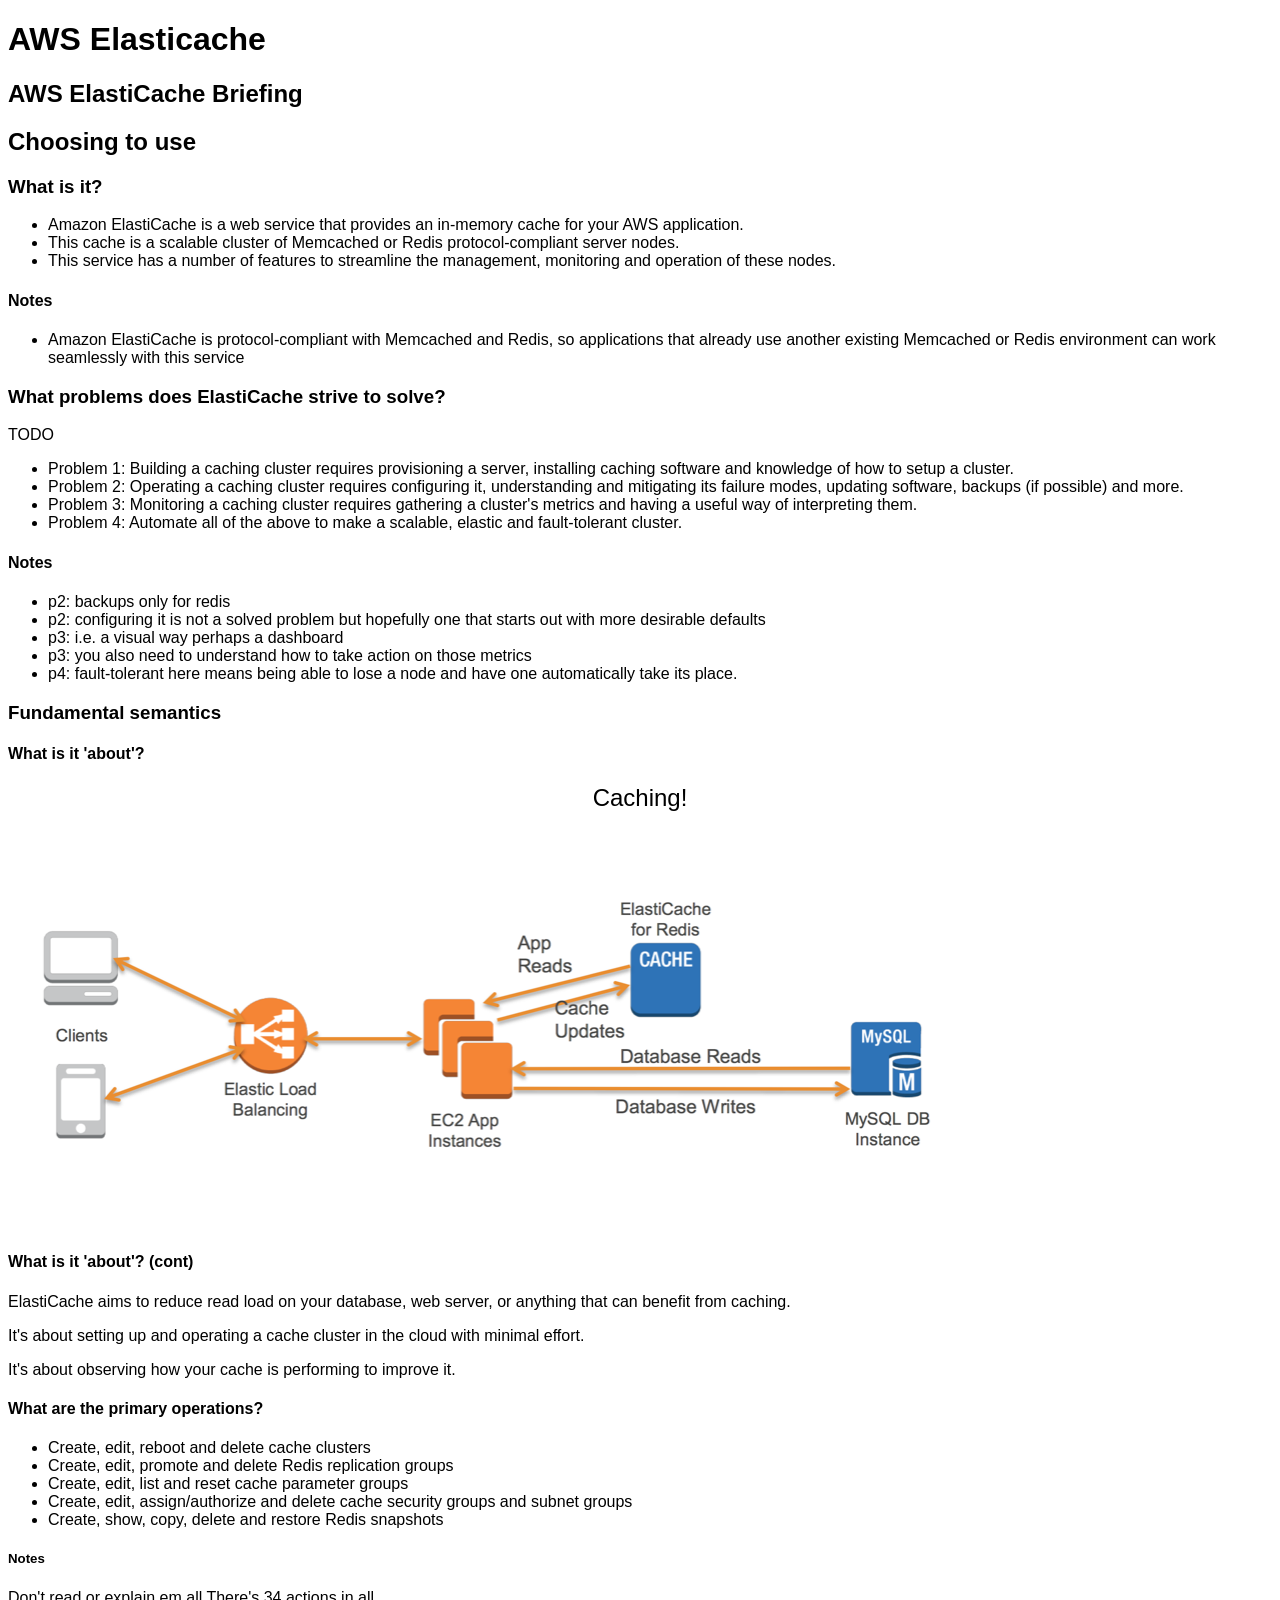
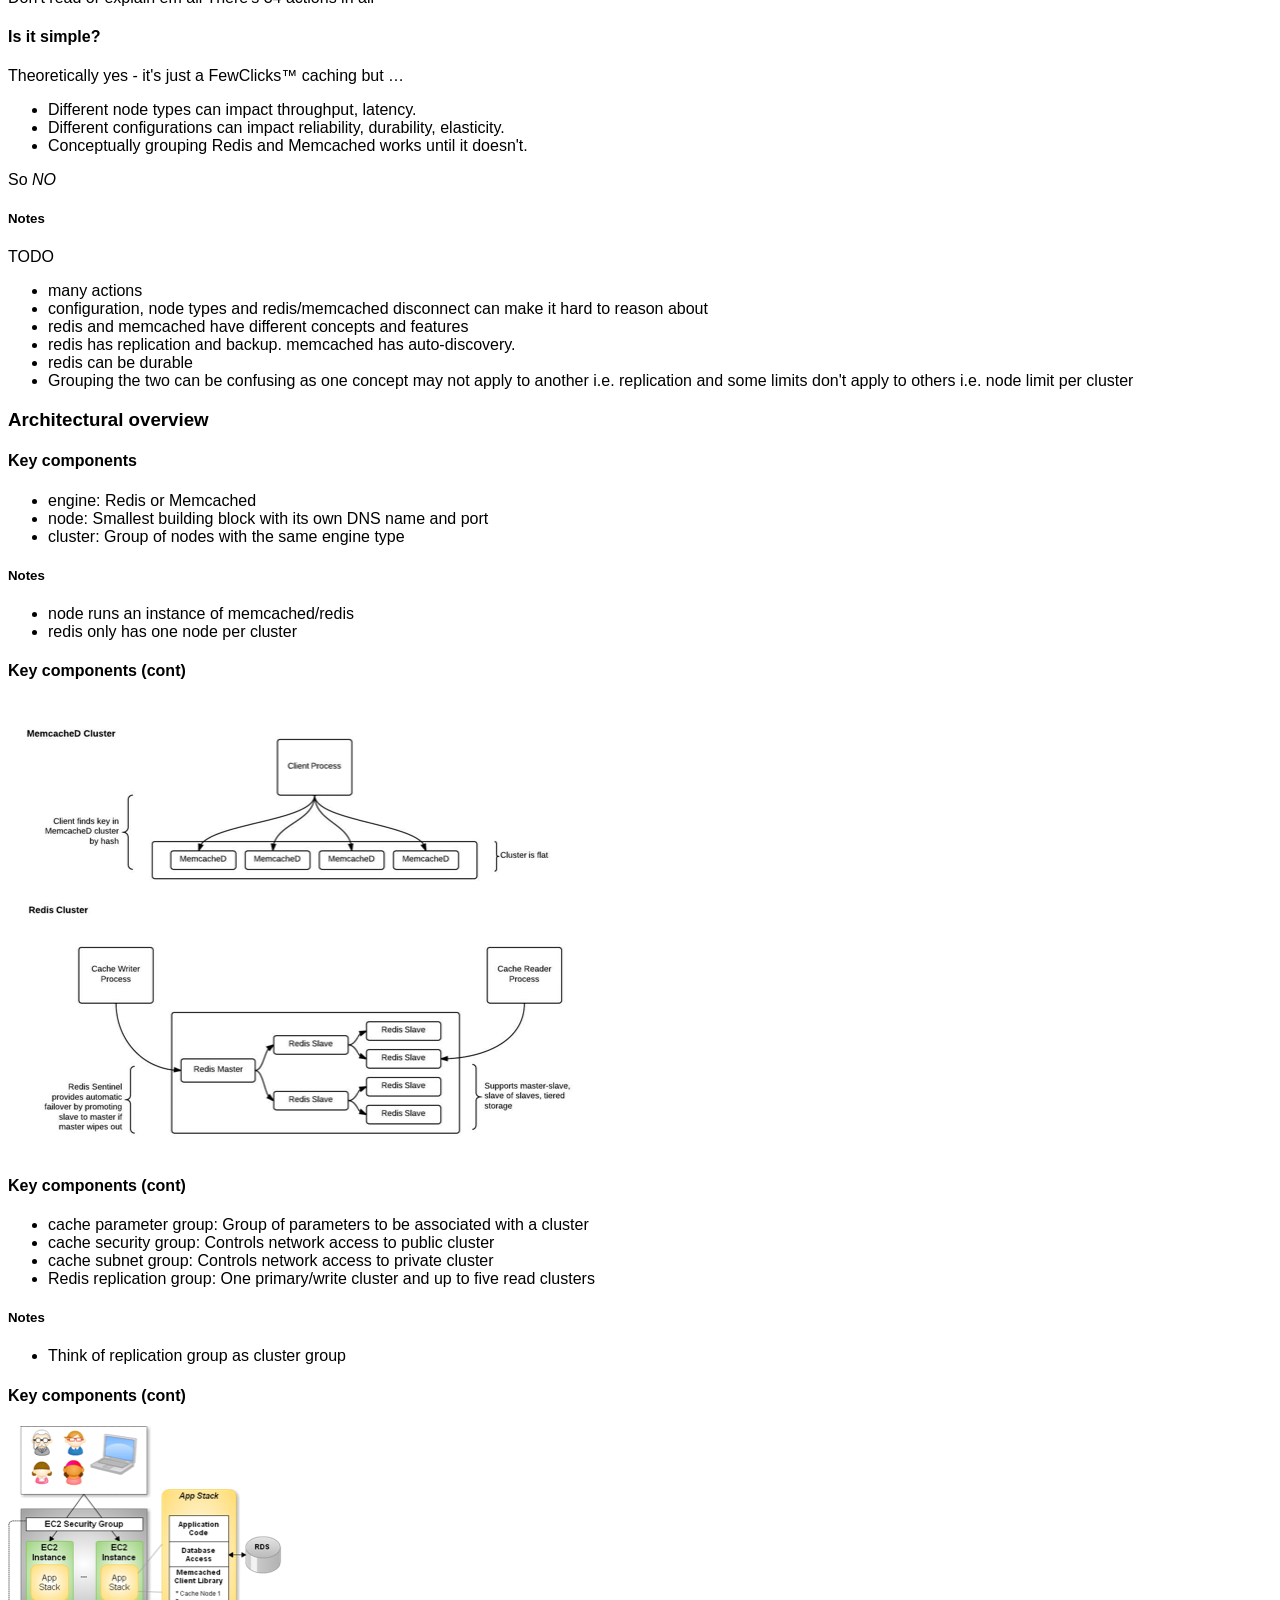
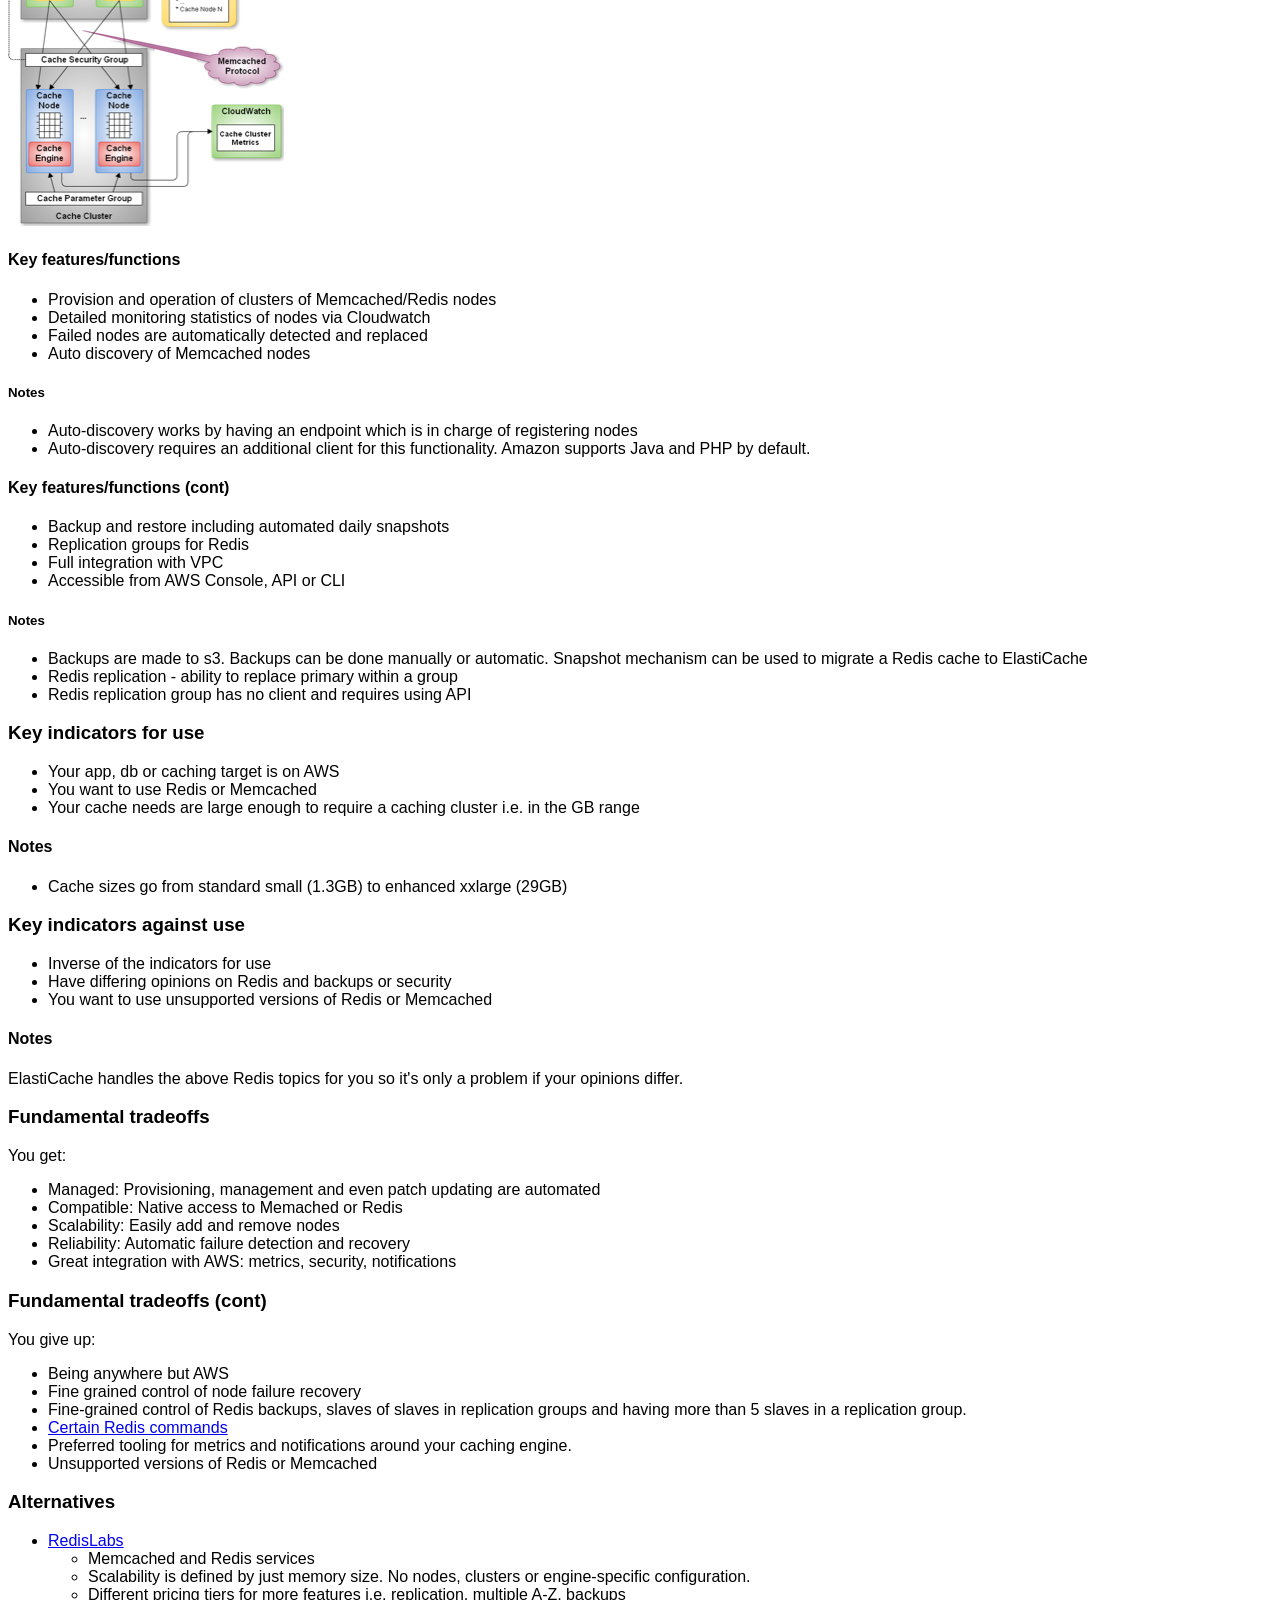
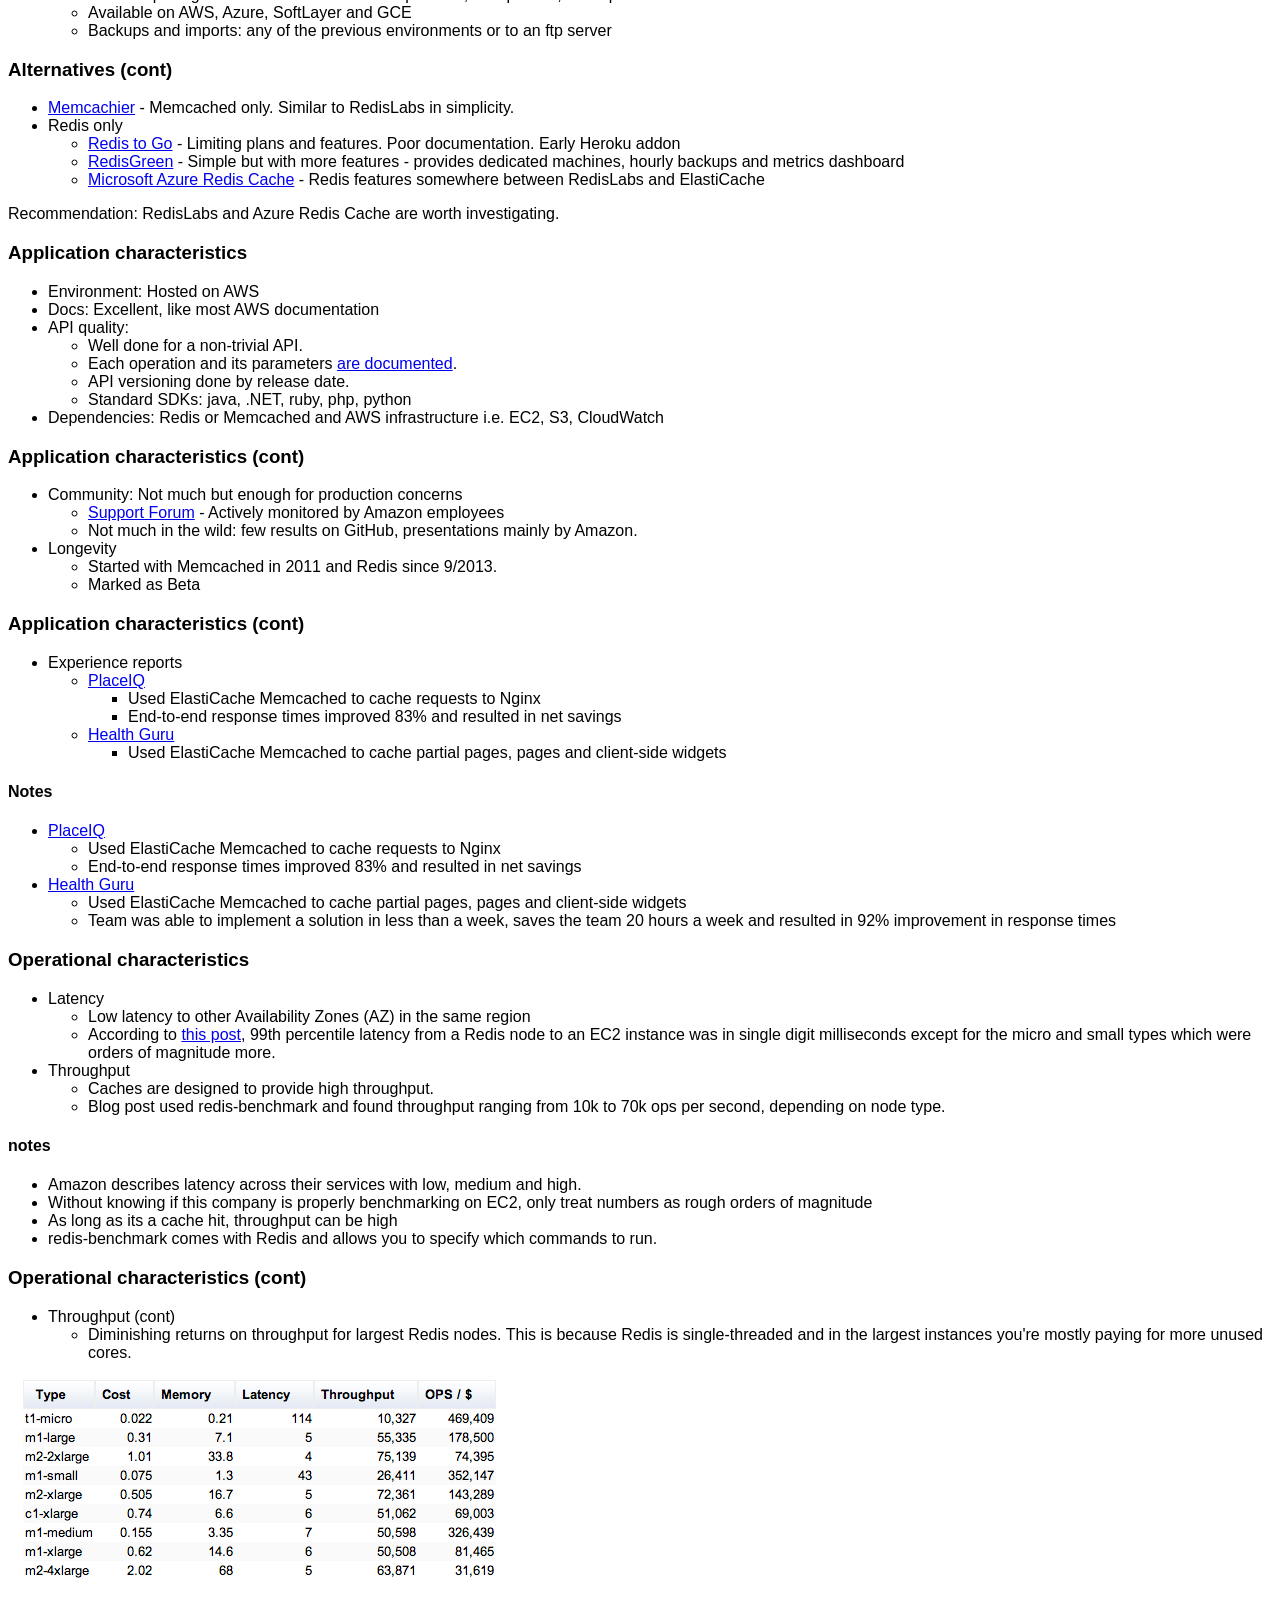
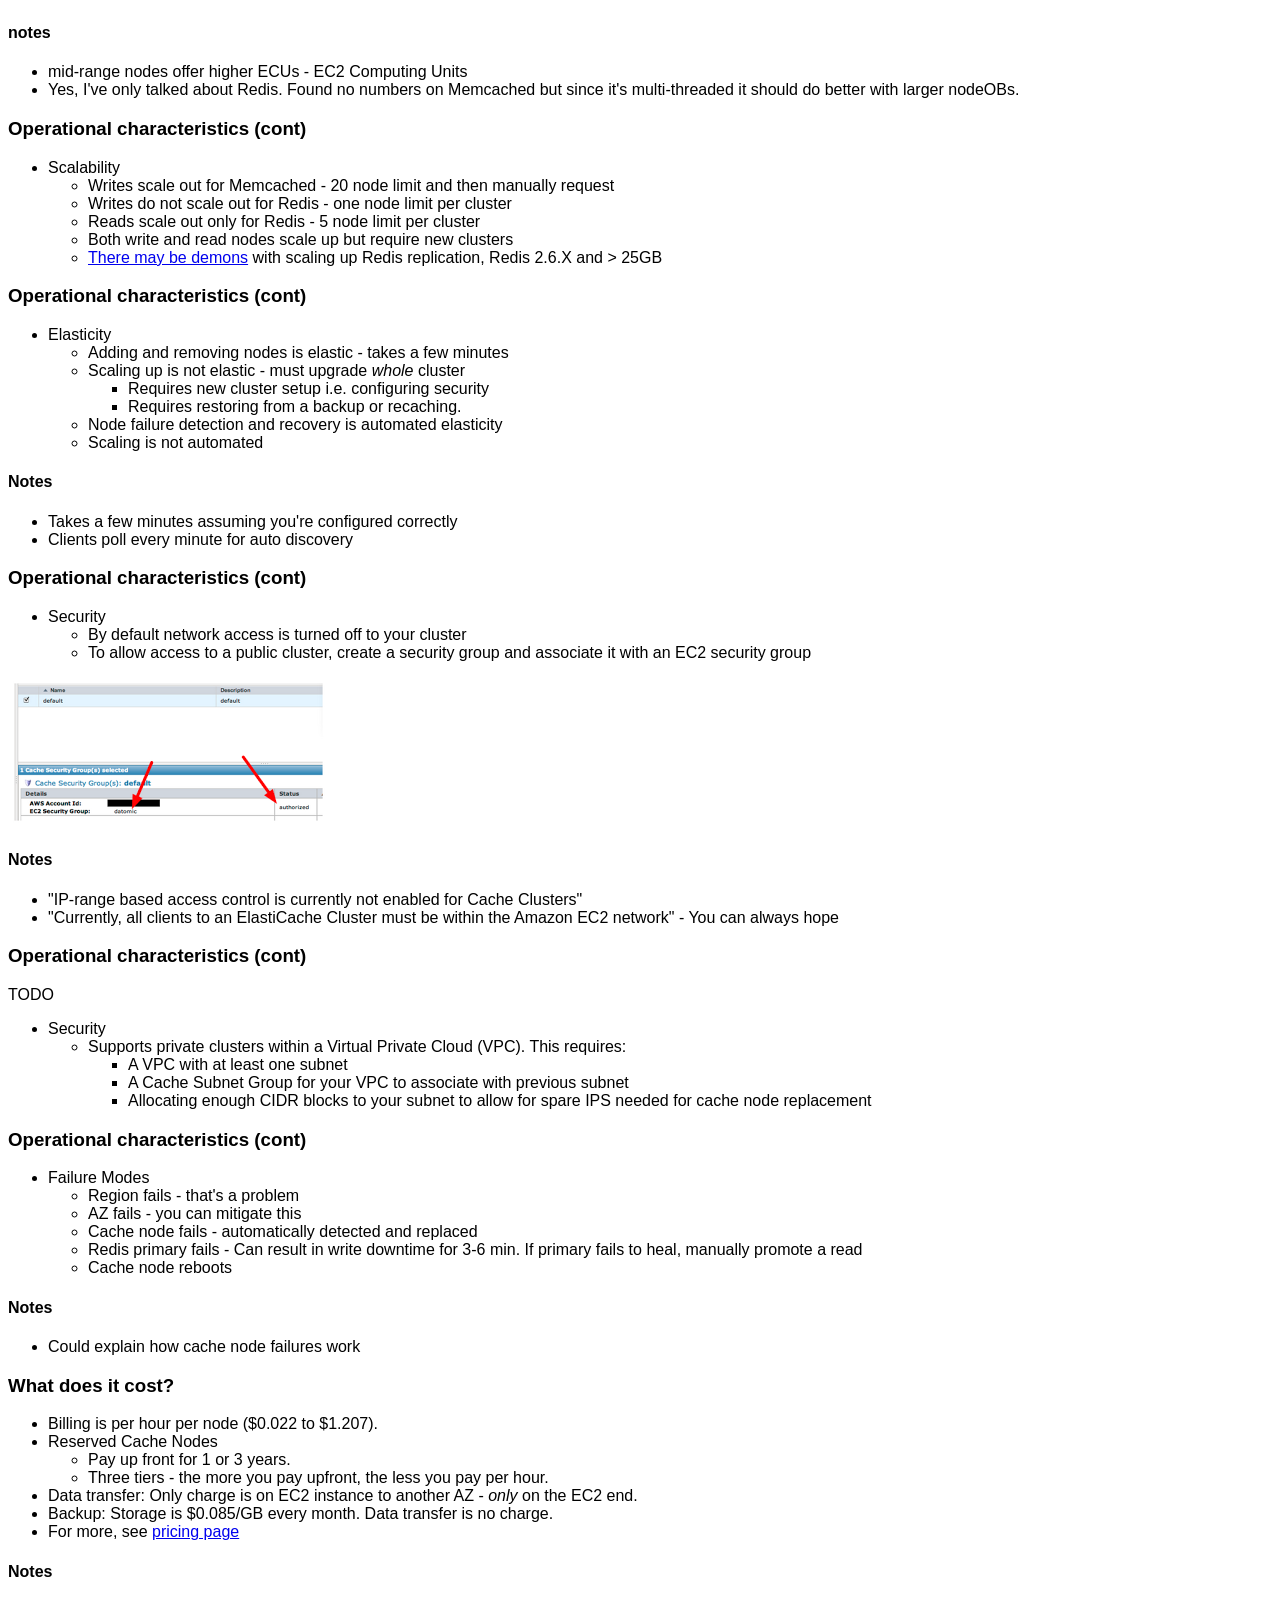
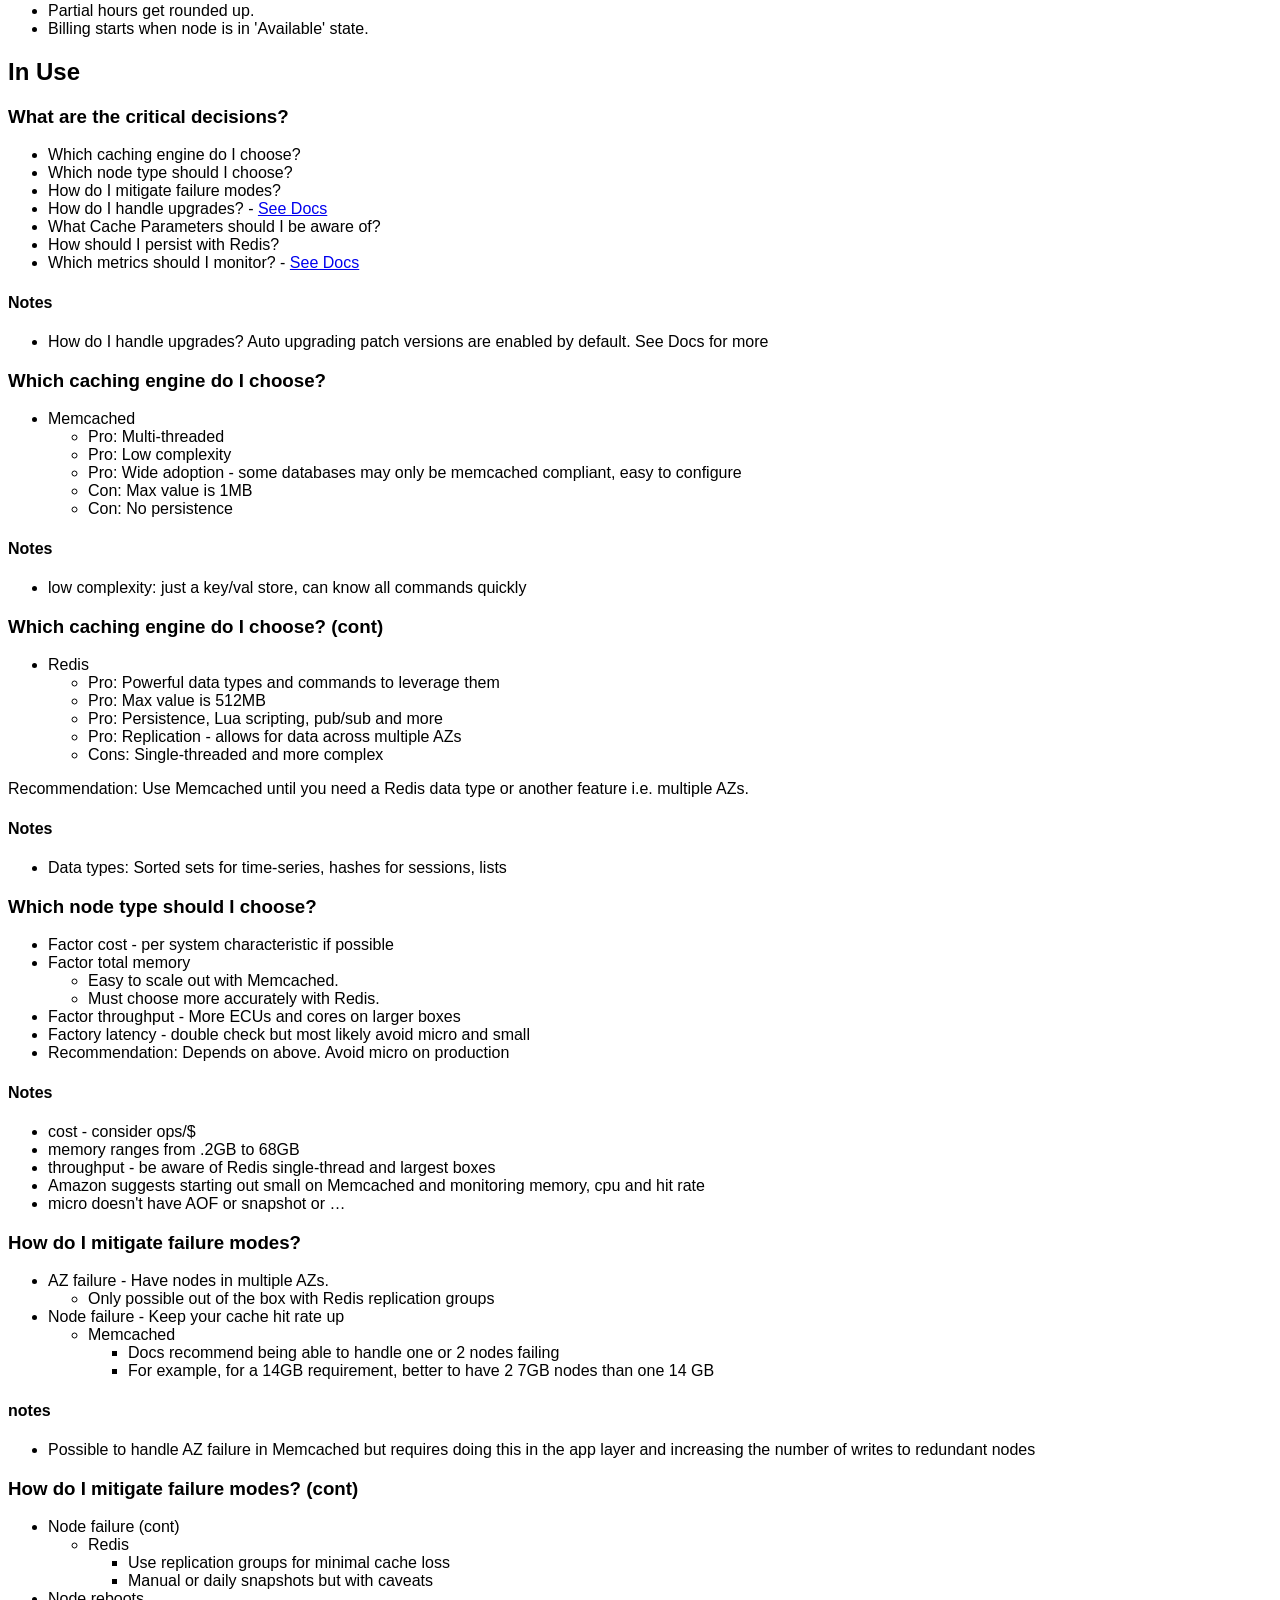
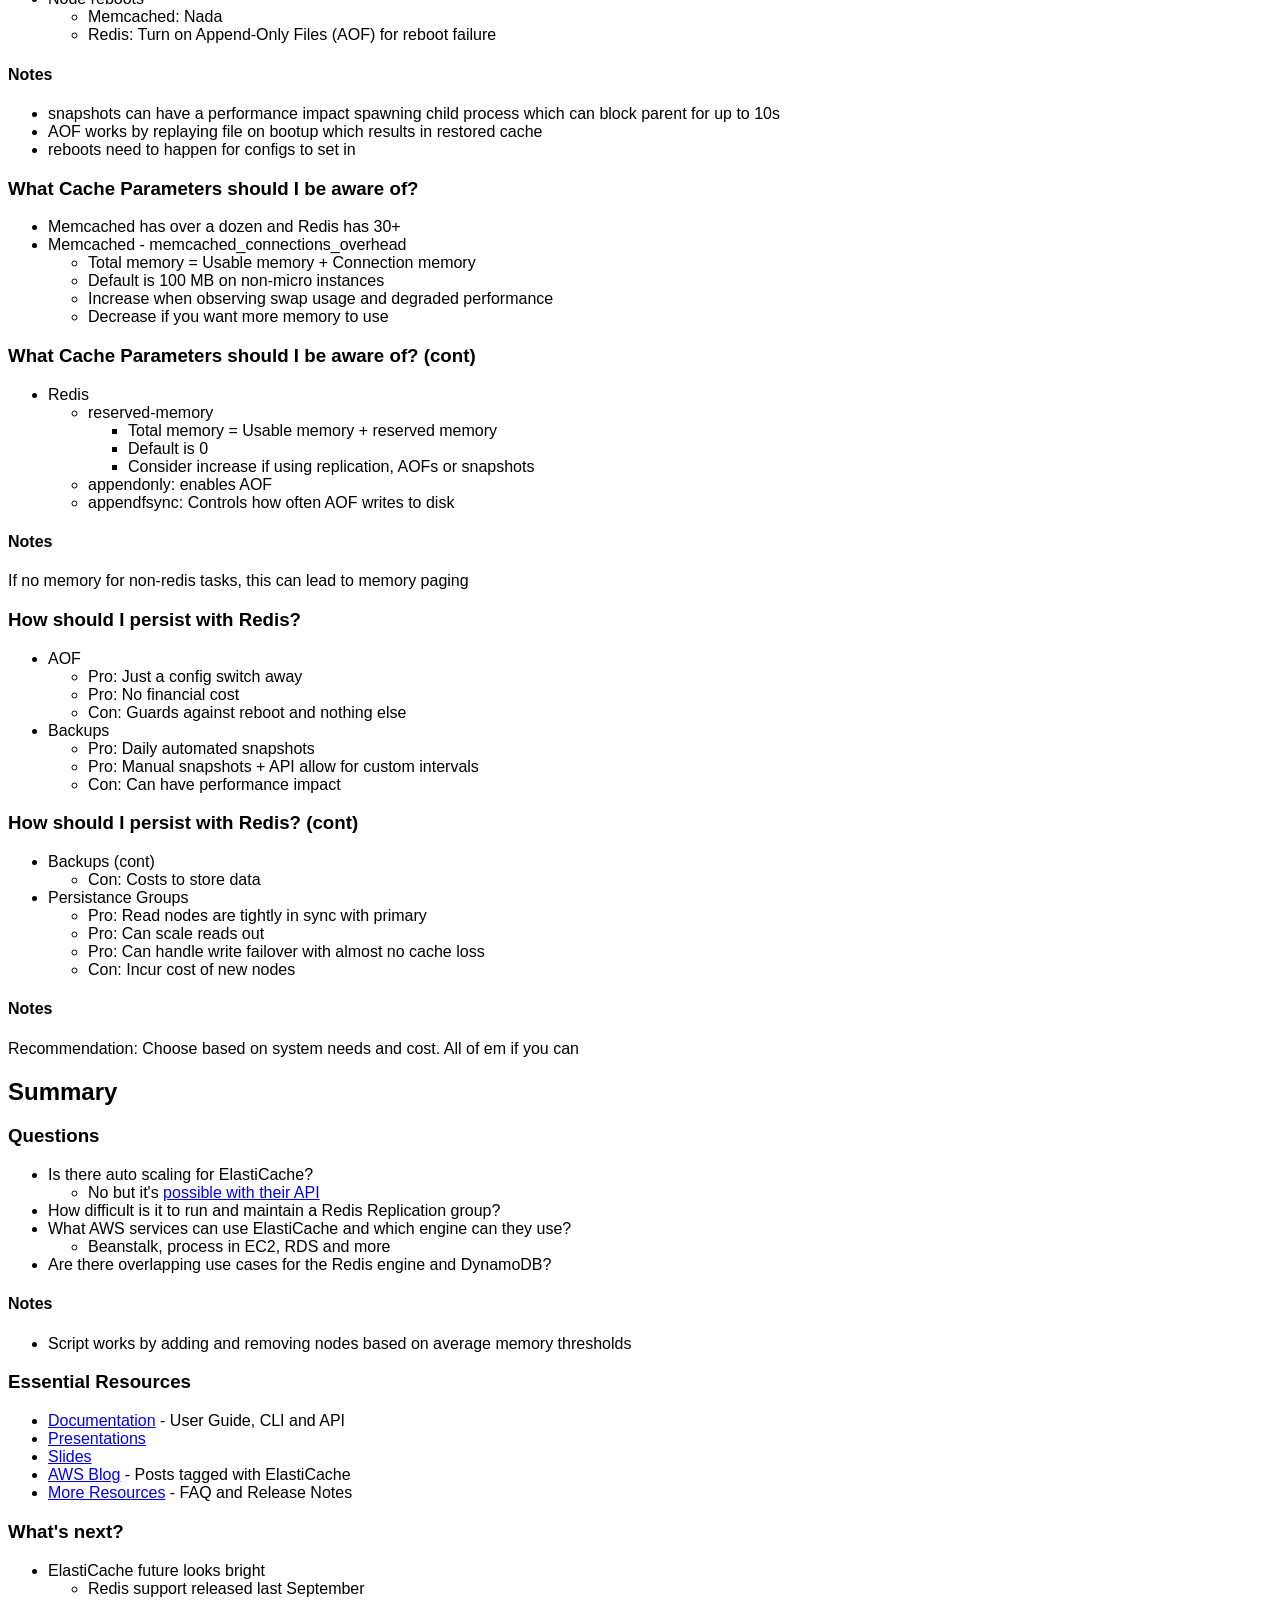
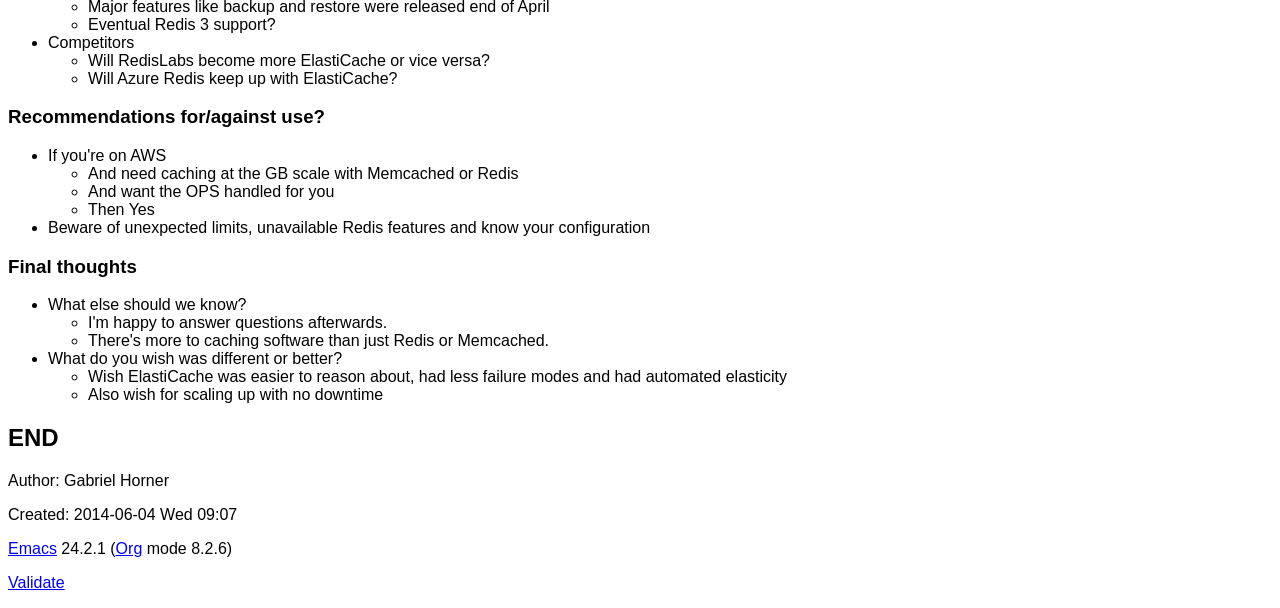
==== commit 65258890: "address most TODOs from presentation" ====
--- a/index.html
+++ b/index.html
@@ -4,7 +4,7 @@
 <html xmlns="http://www.w3.org/1999/xhtml" lang="en" xml:lang="en">
 <head>
 <title>AWS Elasticache</title>
-<!-- 2014-06-03 Tue 22:35 -->
+<!-- 2014-06-04 Wed 09:07 -->
 <meta  http-equiv="Content-Type" content="text/html;charset=utf-8" />
 <meta  name="generator" content="Org-mode" />
 <meta  name="author" content="Gabriel Horner" />
@@ -53,6 +53,9 @@
 <div id="outline-container-sec-2-2" class="outline-3">
 <h3 id="sec-2-2">What problems does ElastiCache strive to solve?&#xa0;&#xa0;&#xa0;<span class="tag"><span class="slide">slide</span></span></h3>
 <div class="outline-text-3" id="text-2-2">
+<p>
+TODO
+</p>
 <ul class="org-ul">
 <li>Problem 1: Building a caching cluster requires
 provisioning a server, installing caching software and knowledge of
@@ -143,6 +146,7 @@
 <h5 id="sec-2-3-3-1">Notes&#xa0;&#xa0;&#xa0;<span class="tag"><span class="notes">notes</span></span></h5>
 <div class="outline-text-5" id="text-2-3-3-1">
 <p>
+Don't read or explain em all
 There's 34 actions in all
 </p>
 </div>
@@ -155,8 +159,6 @@
 Theoretically yes - it's just a FewClicks™ caching but &#x2026;
 </p>
 <ul class="org-ul">
-<li>There are a number of moving parts and even more operations
-</li>
 <li>Different node types can impact throughput, latency.
 </li>
 <li>Different configurations can impact reliability, durability, elasticity.
@@ -172,7 +174,12 @@
 <div id="outline-container-sec-2-3-4-1" class="outline-5">
 <h5 id="sec-2-3-4-1">Notes&#xa0;&#xa0;&#xa0;<span class="tag"><span class="notes">notes</span></span></h5>
 <div class="outline-text-5" id="text-2-3-4-1">
-<ul class="org-ul">
+<p>
+TODO
+</p>
+<ul class="org-ul">
+<li>many actions
+</li>
 <li>configuration, node types and redis/memcached disconnect can make it hard to reason about
 </li>
 <li>redis and memcached have different concepts and features
@@ -275,14 +282,6 @@
 </li>
 <li>Auto discovery of Memcached nodes
 </li>
-<li>Backup and restore including automated daily snapshots
-</li>
-<li>Replication groups for Redis
-</li>
-<li>Full integration with VPC
-</li>
-<li>Accessible from AWS Console, API or CLI
-</li>
 </ul>
 </div>
 <div id="outline-container-sec-2-4-5-1" class="outline-5">
@@ -295,6 +294,28 @@
 <li>Auto-discovery requires an additional client for this functionality.
 Amazon supports Java and PHP by default.
 </li>
+</ul>
+</div>
+</div>
+</div>
+<div id="outline-container-sec-2-4-6" class="outline-4">
+<h4 id="sec-2-4-6">Key features/functions (cont)&#xa0;&#xa0;&#xa0;<span class="tag"><span class="slide">slide</span></span></h4>
+<div class="outline-text-4" id="text-2-4-6">
+<ul class="org-ul">
+<li>Backup and restore including automated daily snapshots
+</li>
+<li>Replication groups for Redis
+</li>
+<li>Full integration with VPC
+</li>
+<li>Accessible from AWS Console, API or CLI
+</li>
+</ul>
+</div>
+<div id="outline-container-sec-2-4-6-1" class="outline-5">
+<h5 id="sec-2-4-6-1">Notes&#xa0;&#xa0;&#xa0;<span class="tag"><span class="notes">notes</span></span></h5>
+<div class="outline-text-5" id="text-2-4-6-1">
+<ul class="org-ul">
 <li>Backups are made to s3. Backups can be done manually or automatic.
 Snapshot mechanism can be used to migrate a Redis cache to ElastiCache
 </li>
@@ -336,7 +357,7 @@
 <ul class="org-ul">
 <li>Inverse of the indicators for use
 </li>
-<li>Have differing opinions on Redis and security, backups or security
+<li>Have differing opinions on Redis and backups or security
 </li>
 <li>You want to use unsupported versions of Redis or Memcached
 </li>
@@ -489,7 +510,7 @@
 </li>
 <li>Longevity
 <ul class="org-ul">
-<li>Memcached since 2011 and Redis since 9/2013.
+<li>Started with Memcached in 2011 and Redis since 9/2013.
 </li>
 <li>Marked as Beta
 </li>
@@ -518,14 +539,37 @@
 <li>Used ElastiCache Memcached to cache partial pages, pages and
 client-side widgets
 </li>
+</ul>
+</li>
+</ul>
+</li>
+</ul>
+</div>
+<div id="outline-container-sec-2-13-1" class="outline-4">
+<h4 id="sec-2-13-1">Notes&#xa0;&#xa0;&#xa0;<span class="tag"><span class="notes">notes</span></span></h4>
+<div class="outline-text-4" id="text-2-13-1">
+<ul class="org-ul">
+<li><a href="http://aws.amazon.com/solutions/case-studies/placeiq/">PlaceIQ</a>
+<ul class="org-ul">
+<li>Used ElastiCache Memcached to cache requests to Nginx
+</li>
+<li>End-to-end response times improved 83% and resulted in net
+savings
+</li>
+</ul>
+</li>
+<li><a href="http://aws.amazon.com/solutions/case-studies/health-guru/">Health Guru</a>
+<ul class="org-ul">
+<li>Used ElastiCache Memcached to cache partial pages, pages and
+client-side widgets
+</li>
 <li>Team was able to implement a solution in less than a week, saves
 the team 20 hours a week and resulted in 92% improvement in response times
 </li>
 </ul>
 </li>
 </ul>
-</li>
-</ul>
+</div>
 </div>
 </div>
 <div id="outline-container-sec-2-14" class="outline-3">
@@ -619,7 +663,7 @@
 </li>
 <li>Both write and read nodes scale up but require new clusters
 </li>
-<li><a href="http://redislabs.com/blog/the-endless-redis-replication-loop-what-why-and-how-to-solve-it">There may be demons</a> with Redis replication, Redis 2.6.X and &gt; 25GB 
+<li><a href="http://redislabs.com/blog/the-endless-redis-replication-loop-what-why-and-how-to-solve-it">There may be demons</a> with scaling up Redis replication, Redis 2.6.X and &gt; 25GB
 </li>
 </ul>
 </li>
@@ -701,6 +745,9 @@
 <div id="outline-container-sec-2-19" class="outline-3">
 <h3 id="sec-2-19">Operational characteristics (cont)&#xa0;&#xa0;&#xa0;<span class="tag"><span class="slide">slide</span></span></h3>
 <div class="outline-text-3" id="text-2-19">
+<p>
+TODO
+</p>
 <ul class="org-ul">
 <li>Security
 <ul class="org-ul">
@@ -757,43 +804,37 @@
 <ul class="org-ul">
 <li>Billing is per hour per node ($0.022 to $1.207).
 </li>
+<li>Reserved Cache Nodes
+<ul class="org-ul">
+<li>Pay up front for 1 or 3 years.
+</li>
+<li>Three tiers - the more you pay upfront, the less you pay per hour.
+</li>
+</ul>
+</li>
+<li>Data transfer: Only charge is on EC2 instance to another AZ - <i>only</i>
+  on the EC2 end.
+</li>
+<li>Backup: Storage is $0.085/GB every month. Data transfer is no charge.
+</li>
+<li>For more, see <a href="https://aws.amazon.com/elasticache/pricing/">pricing page</a>
+</li>
+</ul>
+</div>
+<div id="outline-container-sec-2-21-1" class="outline-4">
+<h4 id="sec-2-21-1">Notes&#xa0;&#xa0;&#xa0;<span class="tag"><span class="notes">notes</span></span></h4>
+<div class="outline-text-4" id="text-2-21-1">
+<ul class="org-ul">
 <li>Partial hours get rounded up.
 </li>
 <li>Billing starts when node is in 'Available' state.
 </li>
-<li>Reserved Cache Nodes
-<ul class="org-ul">
-<li>Pay up front for 1 or 3 years.
-</li>
-<li>Three tiers - the more you pay upfront, the less you pay per hour.
-</li>
-</ul>
-</li>
-</ul>
-</div>
-</div>
-<div id="outline-container-sec-2-22" class="outline-3">
-<h3 id="sec-2-22">What does it cost? (cont)&#xa0;&#xa0;&#xa0;<span class="tag"><span class="slide">slide</span></span></h3>
-<div class="outline-text-3" id="text-2-22">
-<ul class="org-ul">
-<li>Data transfer:
-<ul class="org-ul">
-<li>No charge to EC2 within same AZ
-</li>
-<li>Charge on EC2 instance to another AZ. Charge is only EC2 instance
-end.
-</li>
-</ul>
-</li>
-<li>Backup: Storage is $0.085/GB every month. Data transfer is no charge.
-</li>
-<li>For more, see <a href="https://aws.amazon.com/elasticache/pricing/">pricing
-page</a>
-</li>
-</ul>
-</div>
-</div>
-</div>
+</ul>
+</div>
+</div>
+</div>
+</div>
+
 <div id="outline-container-sec-3" class="outline-2">
 <h2 id="sec-3">In Use&#xa0;&#xa0;&#xa0;<span class="tag"><span class="slide">slide</span></span></h2>
 <div class="outline-text-2" id="text-3">
@@ -807,7 +848,7 @@
 </li>
 <li>How do I mitigate failure modes?
 </li>
-<li>How do I handle upgrades?
+<li>How do I handle upgrades? - <a href="http://docs.aws.amazon.com/AmazonElastiCache/latest/UserGuide/VersionManagement.html">See Docs</a>
 </li>
 <li>What Cache Parameters should I be aware of?
 </li>
@@ -816,6 +857,16 @@
 <li>Which metrics should I monitor? - <a href="http://docs.aws.amazon.com/AmazonElastiCache/latest/UserGuide/CacheMetrics.WhichShouldIMonitor.html">See Docs</a>
 </li>
 </ul>
+</div>
+<div id="outline-container-sec-3-1-1" class="outline-4">
+<h4 id="sec-3-1-1">Notes&#xa0;&#xa0;&#xa0;<span class="tag"><span class="notes">notes</span></span></h4>
+<div class="outline-text-4" id="text-3-1-1">
+<ul class="org-ul">
+<li>How do I handle upgrades? Auto upgrading patch versions are enabled
+by default. See Docs for more
+</li>
+</ul>
+</div>
 </div>
 </div>
 <div id="outline-container-sec-3-2" class="outline-3">
@@ -1006,109 +1057,91 @@
 </div>
 </div>
 <div id="outline-container-sec-3-7" class="outline-3">
-<h3 id="sec-3-7">How do I handle upgrades?&#xa0;&#xa0;&#xa0;<span class="tag"><span class="slide">slide</span></span></h3>
+<h3 id="sec-3-7">What Cache Parameters should I be aware of?&#xa0;&#xa0;&#xa0;<span class="tag"><span class="slide">slide</span></span></h3>
 <div class="outline-text-3" id="text-3-7">
 <ul class="org-ul">
-<li>Auto upgrading patch versions are enabled by default.
-</li>
-<li>Patch versions happen less than once a month and are announced ahead
-of time.
-</li>
-<li>Major or minor version updates require a new cluster.
-</li>
-<li>Amazon reserves the right to patch security vulnerabilities.
-</li>
-<li>Upgrades take place for an hour in a user-specified 8 hour range.
+<li>Memcached has over a dozen and Redis has 30+
+</li>
+<li>Memcached - memcached_connections_overhead
+<ul class="org-ul">
+<li>Total memory = Usable memory + Connection memory
+</li>
+<li>Default is 100 MB on non-micro instances
+</li>
+<li>Increase when observing swap usage and degraded performance
+</li>
+<li>Decrease if you want more memory to use
+</li>
+</ul>
 </li>
 </ul>
 </div>
 </div>
 <div id="outline-container-sec-3-8" class="outline-3">
-<h3 id="sec-3-8">What Cache Parameters should I be aware of?&#xa0;&#xa0;&#xa0;<span class="tag"><span class="slide">slide</span></span></h3>
+<h3 id="sec-3-8">What Cache Parameters should I be aware of? (cont)&#xa0;&#xa0;&#xa0;<span class="tag"><span class="slide">slide</span></span></h3>
 <div class="outline-text-3" id="text-3-8">
 <ul class="org-ul">
-<li>Memcached has over a dozen and Redis has 30+
-</li>
-<li>Memcached - memcached_connections_overhead
-<ul class="org-ul">
-<li>Total memory = Usable memory + Connection memory
-</li>
-<li>Default is 100 MB on non-micro instances
-</li>
-<li>Increase when observing swap usage and degraded performance
-</li>
-<li>Decrease if you want more memory to use
-</li>
-</ul>
-</li>
-</ul>
+<li>Redis
+<ul class="org-ul">
+<li>reserved-memory
+<ul class="org-ul">
+<li>Total memory = Usable memory + reserved memory
+</li>
+<li>Default is 0
+</li>
+<li>Consider increase if using replication, AOFs or snapshots
+</li>
+</ul>
+</li>
+<li>appendonly: enables AOF
+</li>
+<li>appendfsync: Controls how often AOF writes to disk
+</li>
+</ul>
+</li>
+</ul>
+</div>
+
+<div id="outline-container-sec-3-8-1" class="outline-4">
+<h4 id="sec-3-8-1">Notes&#xa0;&#xa0;&#xa0;<span class="tag"><span class="notes">notes</span></span></h4>
+<div class="outline-text-4" id="text-3-8-1">
+<p>
+If no memory for non-redis tasks, this can lead to memory paging
+</p>
+</div>
 </div>
 </div>
 <div id="outline-container-sec-3-9" class="outline-3">
-<h3 id="sec-3-9">What Cache Parameters should I be aware of? (cont)&#xa0;&#xa0;&#xa0;<span class="tag"><span class="slide">slide</span></span></h3>
+<h3 id="sec-3-9">How should I persist with Redis?&#xa0;&#xa0;&#xa0;<span class="tag"><span class="slide">slide</span></span></h3>
 <div class="outline-text-3" id="text-3-9">
 <ul class="org-ul">
-<li>Redis
-<ul class="org-ul">
-<li>reserved-memory
-<ul class="org-ul">
-<li>Total memory = Usable memory + reserved memory
-</li>
-<li>Default is 0
-</li>
-<li>Consider increase if using replication, AOFs or snapshots
-</li>
-</ul>
-</li>
-<li>appendonly: enables AOF
-</li>
-<li>appendfsync: Controls how often AOF writes to disk
-</li>
-</ul>
-</li>
-</ul>
-</div>
-
-<div id="outline-container-sec-3-9-1" class="outline-4">
-<h4 id="sec-3-9-1">Notes&#xa0;&#xa0;&#xa0;<span class="tag"><span class="notes">notes</span></span></h4>
-<div class="outline-text-4" id="text-3-9-1">
-<p>
-If no memory for non-redis tasks, this can lead to memory paging
-</p>
-</div>
+<li>AOF
+<ul class="org-ul">
+<li>Pro: Just a config switch away
+</li>
+<li>Pro: No financial cost
+</li>
+<li>Con: Guards against reboot and nothing else
+</li>
+</ul>
+</li>
+<li>Backups
+<ul class="org-ul">
+<li>Pro: Daily automated snapshots
+</li>
+<li>Pro: Manual snapshots + API allow for custom intervals
+</li>
+<li>Con: Can have performance impact
+</li>
+</ul>
+</li>
+</ul>
 </div>
 </div>
 <div id="outline-container-sec-3-10" class="outline-3">
-<h3 id="sec-3-10">How should I persist with Redis?&#xa0;&#xa0;&#xa0;<span class="tag"><span class="slide">slide</span></span></h3>
+<h3 id="sec-3-10">How should I persist with Redis? (cont)&#xa0;&#xa0;&#xa0;<span class="tag"><span class="slide">slide</span></span></h3>
 <div class="outline-text-3" id="text-3-10">
 <ul class="org-ul">
-<li>AOF
-<ul class="org-ul">
-<li>Pro: Just a config switch away
-</li>
-<li>Pro: No financial cost
-</li>
-<li>Con: Guards against reboot and nothing else
-</li>
-</ul>
-</li>
-<li>Backups
-<ul class="org-ul">
-<li>Pro: Daily automated snapshots
-</li>
-<li>Pro: Manual snapshots + API allow for custom intervals
-</li>
-<li>Con: Can have performance impact
-</li>
-</ul>
-</li>
-</ul>
-</div>
-</div>
-<div id="outline-container-sec-3-11" class="outline-3">
-<h3 id="sec-3-11">How should I persist with Redis? (cont)&#xa0;&#xa0;&#xa0;<span class="tag"><span class="slide">slide</span></span></h3>
-<div class="outline-text-3" id="text-3-11">
-<ul class="org-ul">
 <li>Backups (cont)
 <ul class="org-ul">
 <li>Con: Costs to store data
@@ -1129,9 +1162,9 @@
 </li>
 </ul>
 </div>
-<div id="outline-container-sec-3-11-1" class="outline-4">
-<h4 id="sec-3-11-1">Notes&#xa0;&#xa0;&#xa0;<span class="tag"><span class="notes">notes</span></span></h4>
-<div class="outline-text-4" id="text-3-11-1">
+<div id="outline-container-sec-3-10-1" class="outline-4">
+<h4 id="sec-3-10-1">Notes&#xa0;&#xa0;&#xa0;<span class="tag"><span class="notes">notes</span></span></h4>
+<div class="outline-text-4" id="text-3-10-1">
 <p>
 Recommendation: Choose based on system needs and cost. All of em if
 you can
@@ -1271,7 +1304,7 @@
 </div>
 <div id="postamble" class="status">
 <p class="author">Author: Gabriel Horner</p>
-<p class="date">Created: 2014-06-03 Tue 22:35</p>
+<p class="date">Created: 2014-06-04 Wed 09:07</p>
 <p class="creator"><a href="http://www.gnu.org/software/emacs/">Emacs</a> 24.2.1 (<a href="http://orgmode.org">Org</a> mode 8.2.6)</p>
 <p class="validation"><a href="http://validator.w3.org/check?uri=referer">Validate</a></p>
 </div>
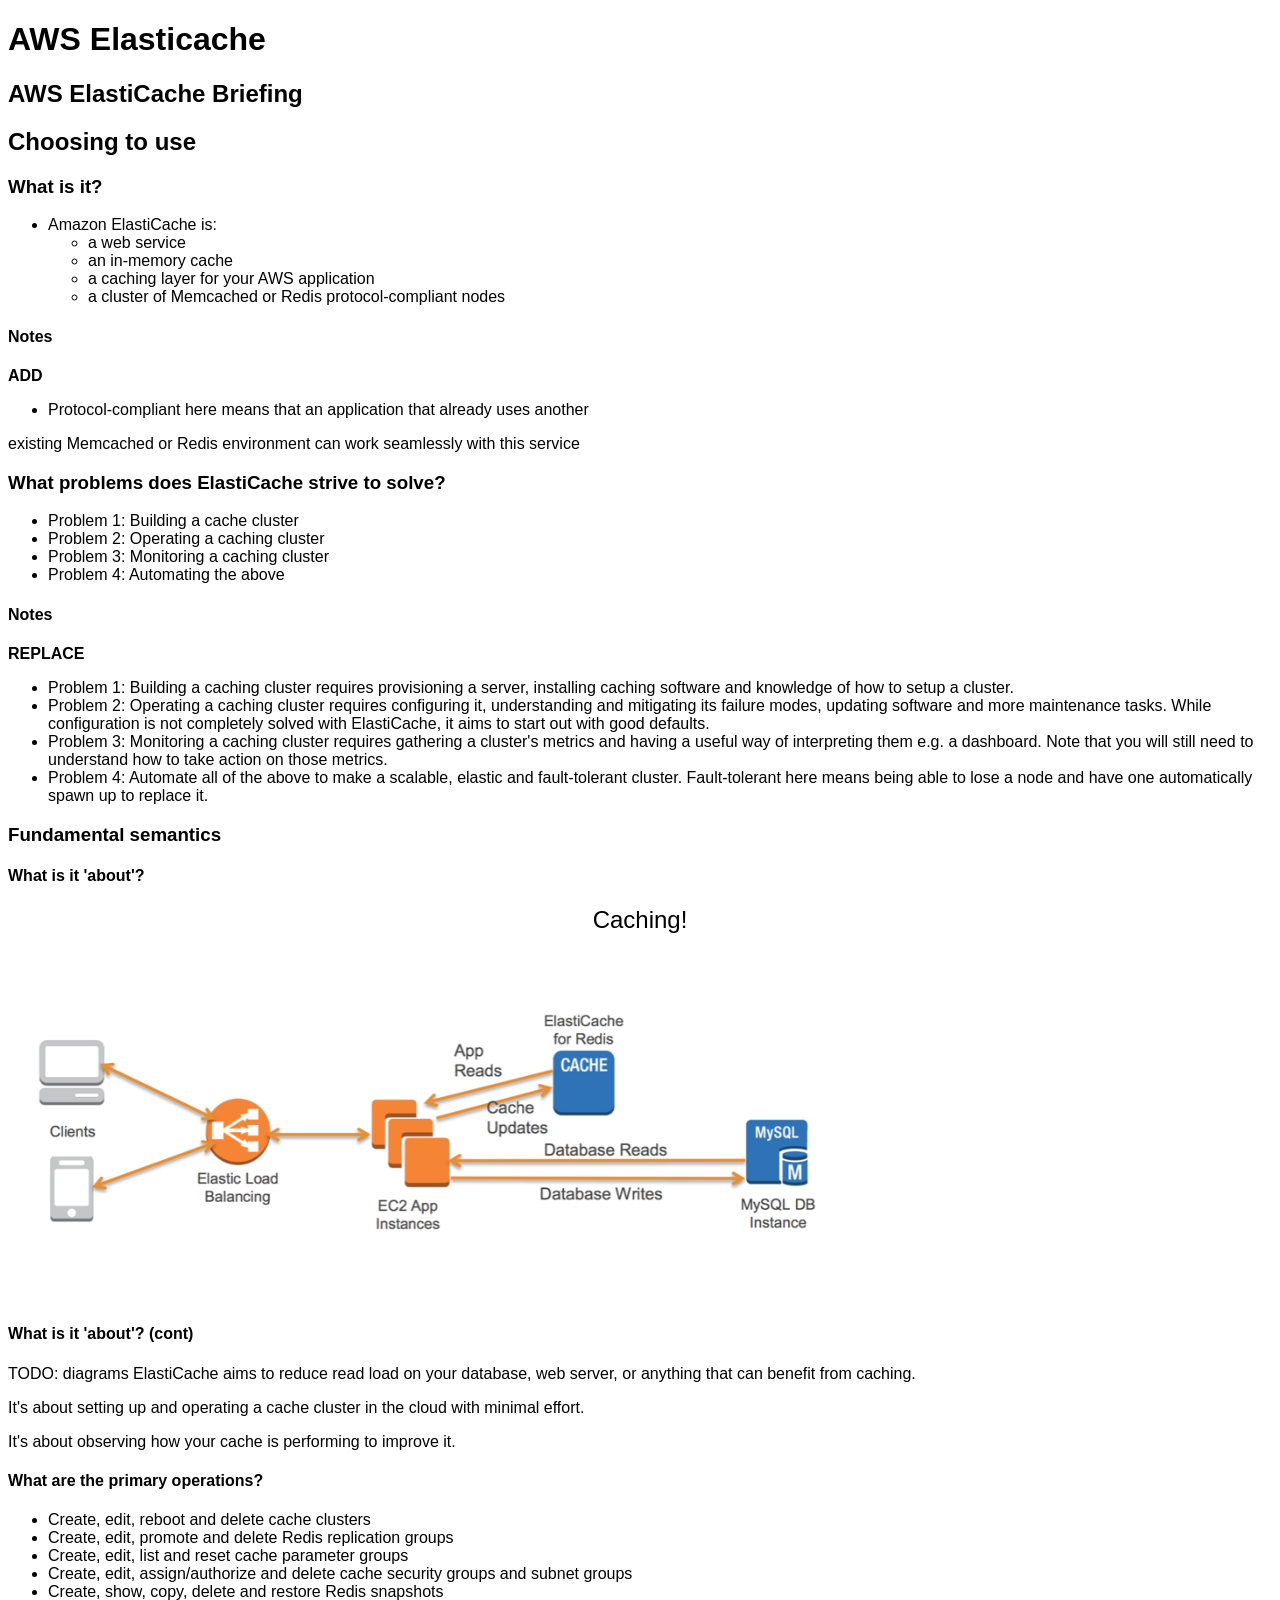
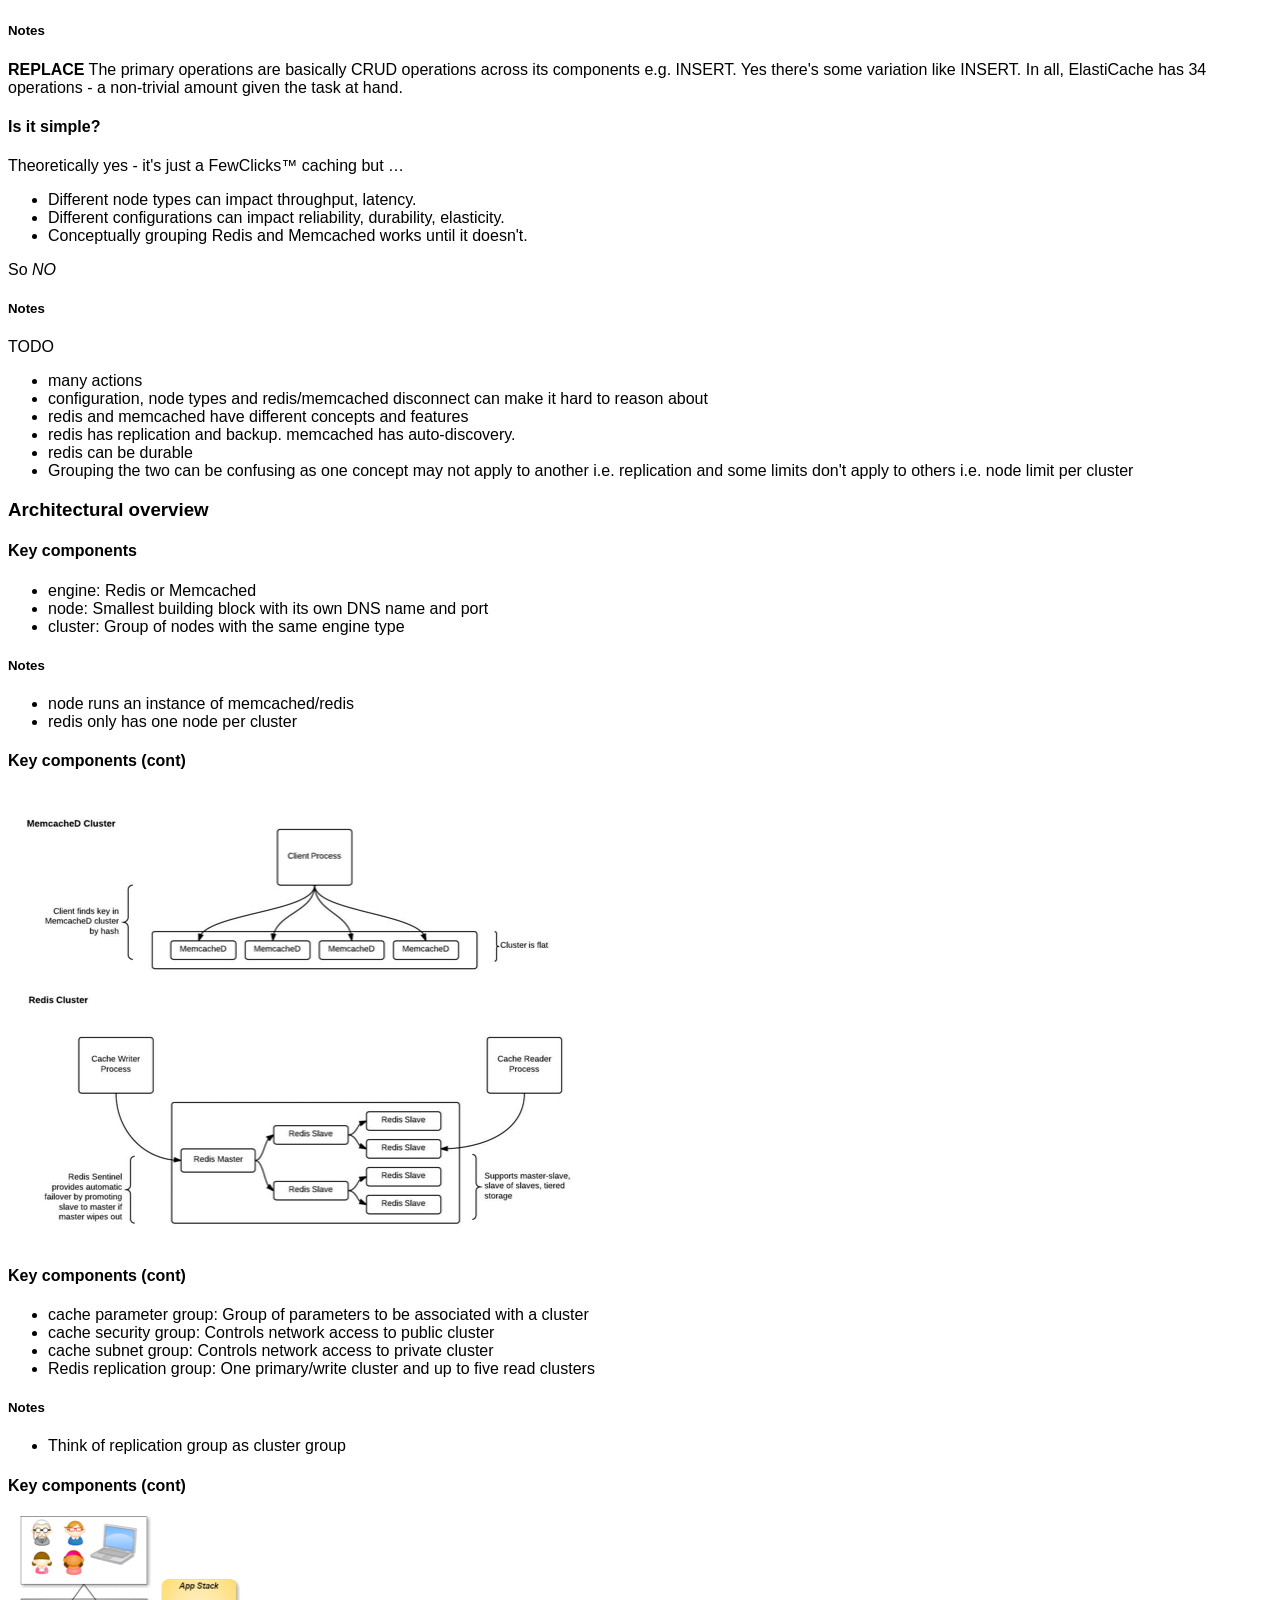
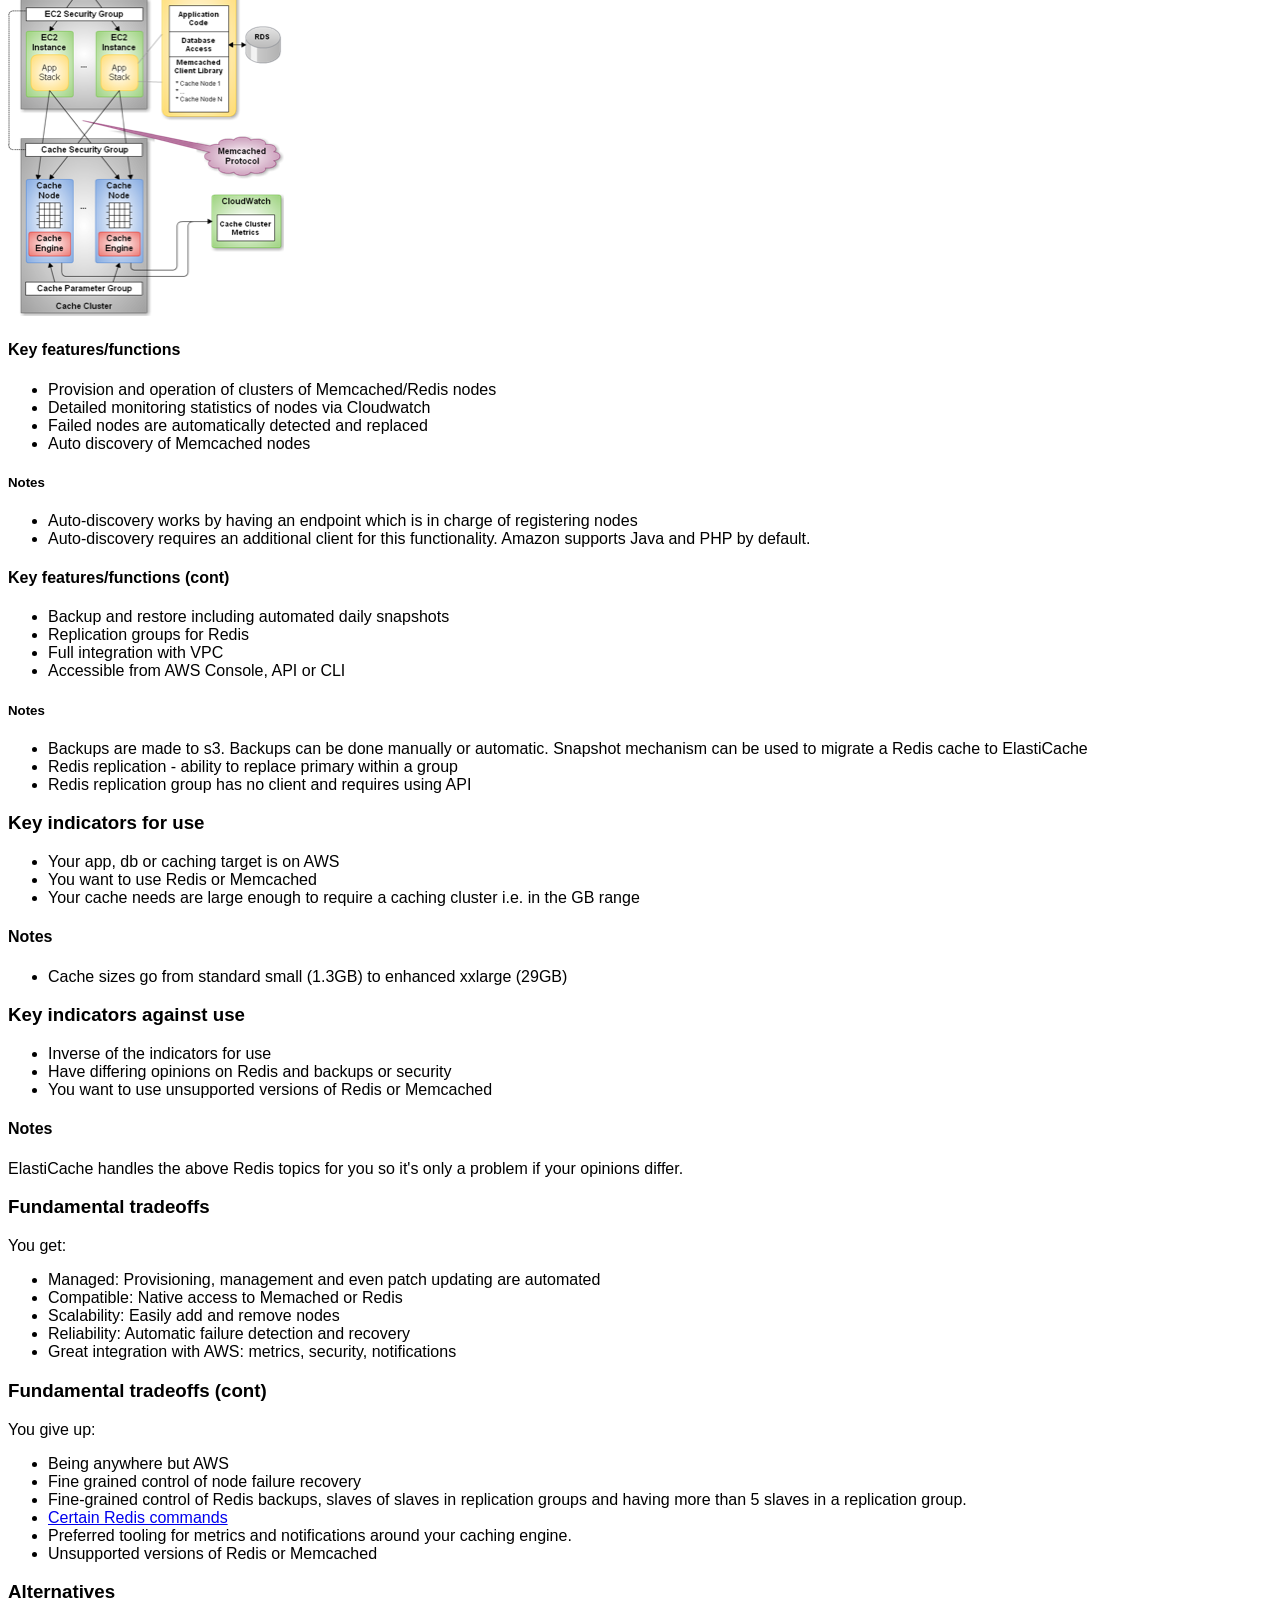
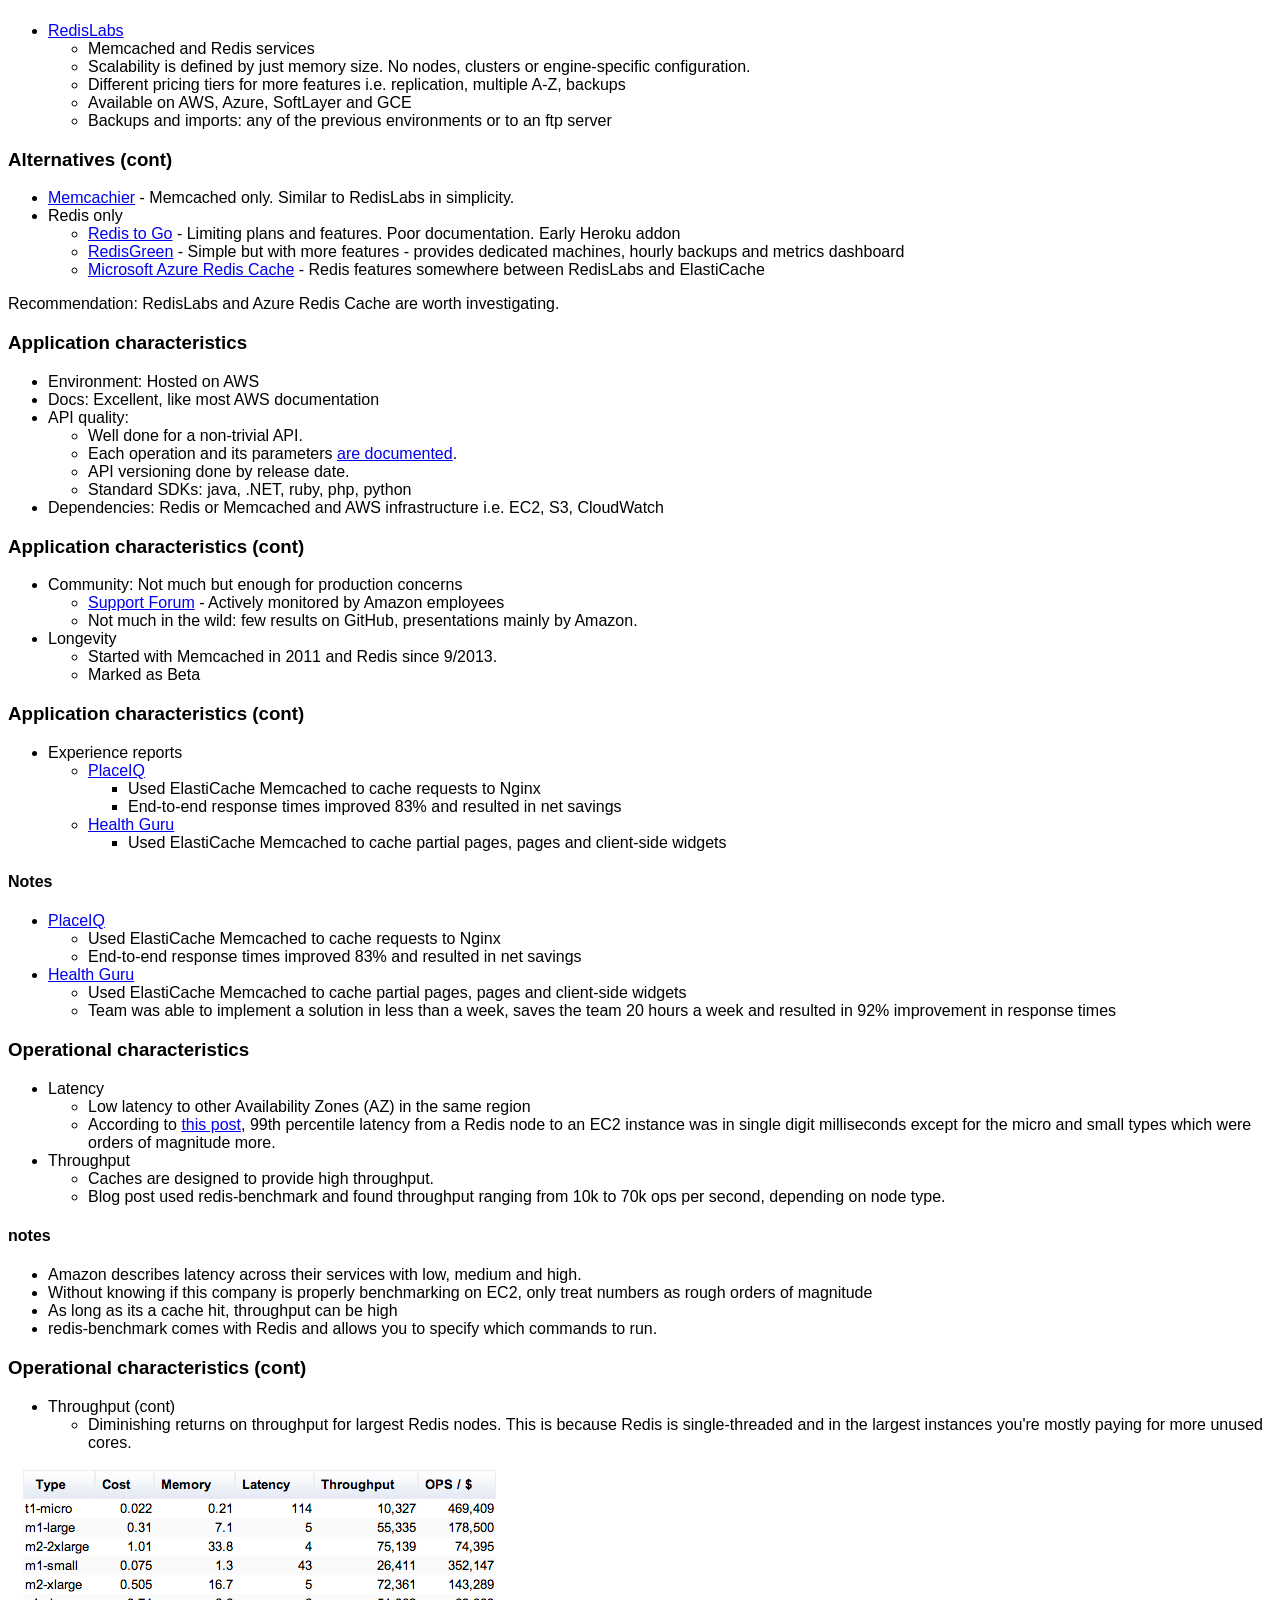
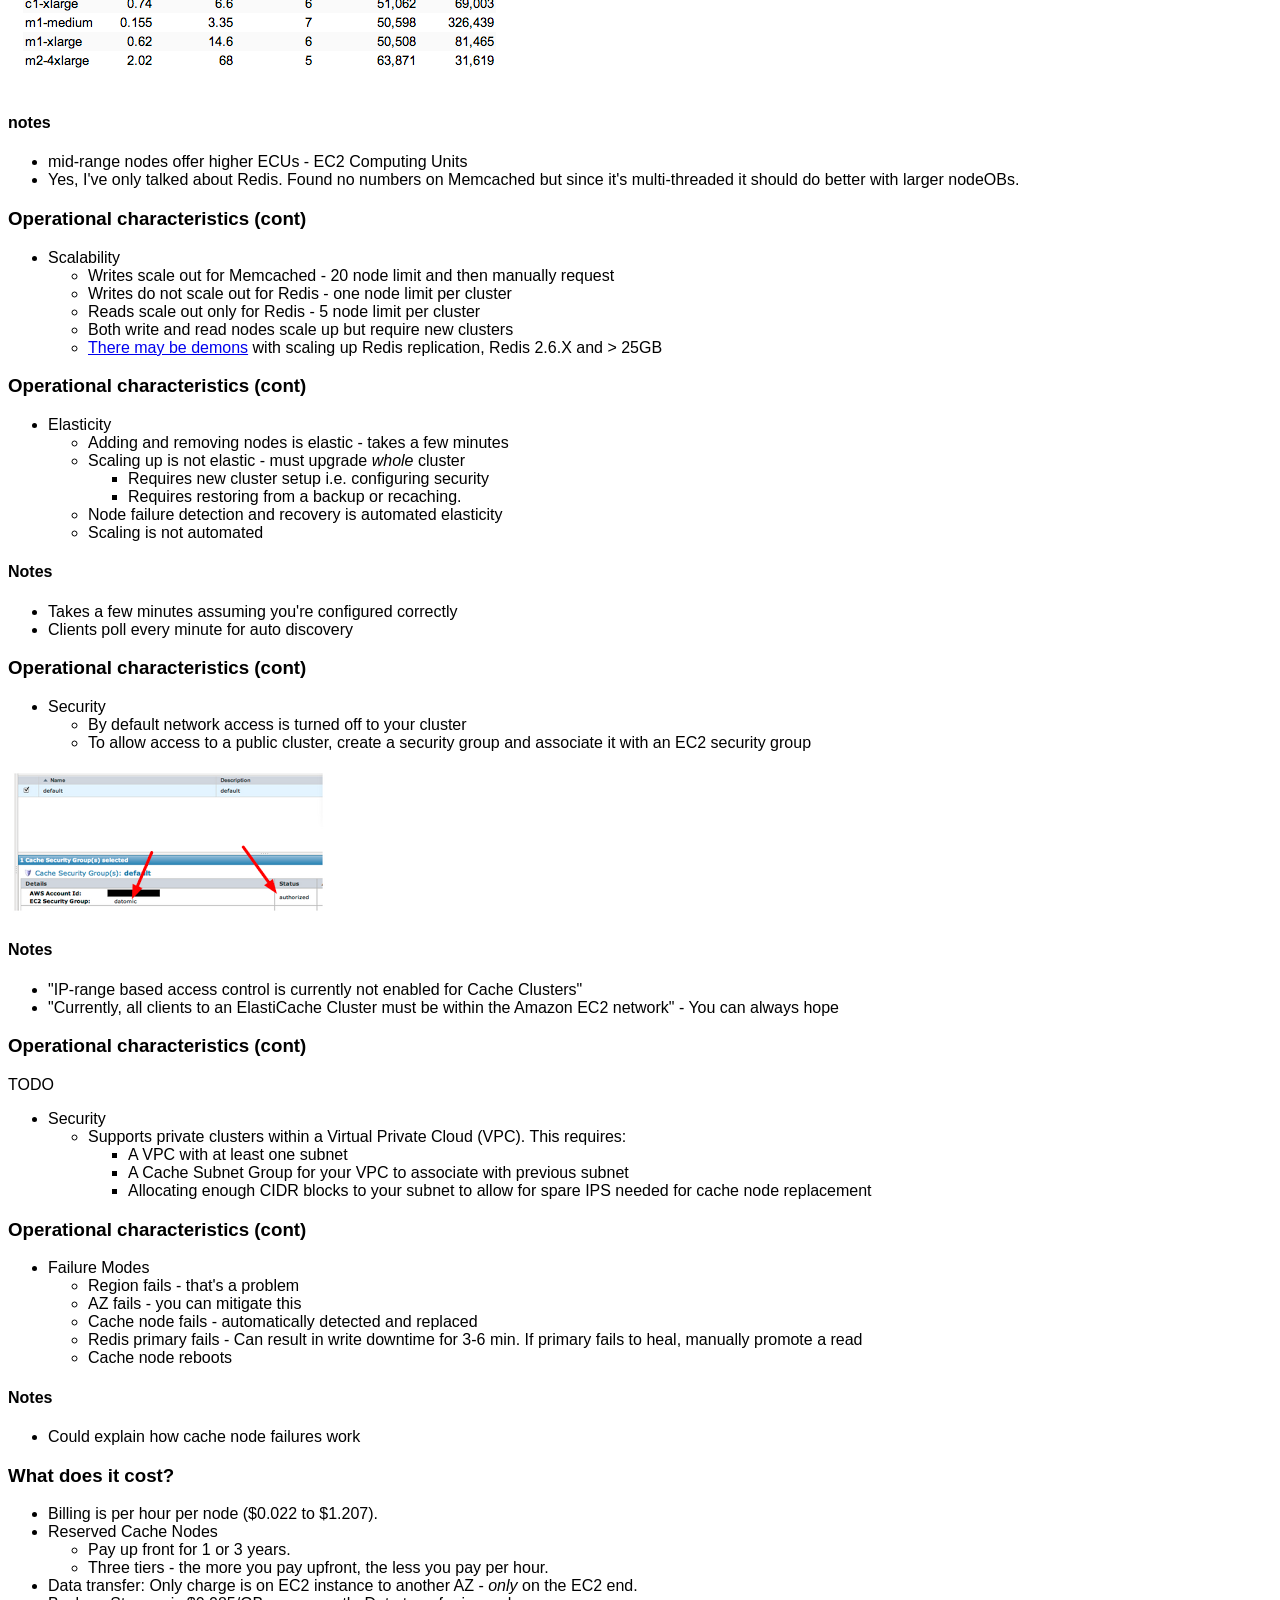
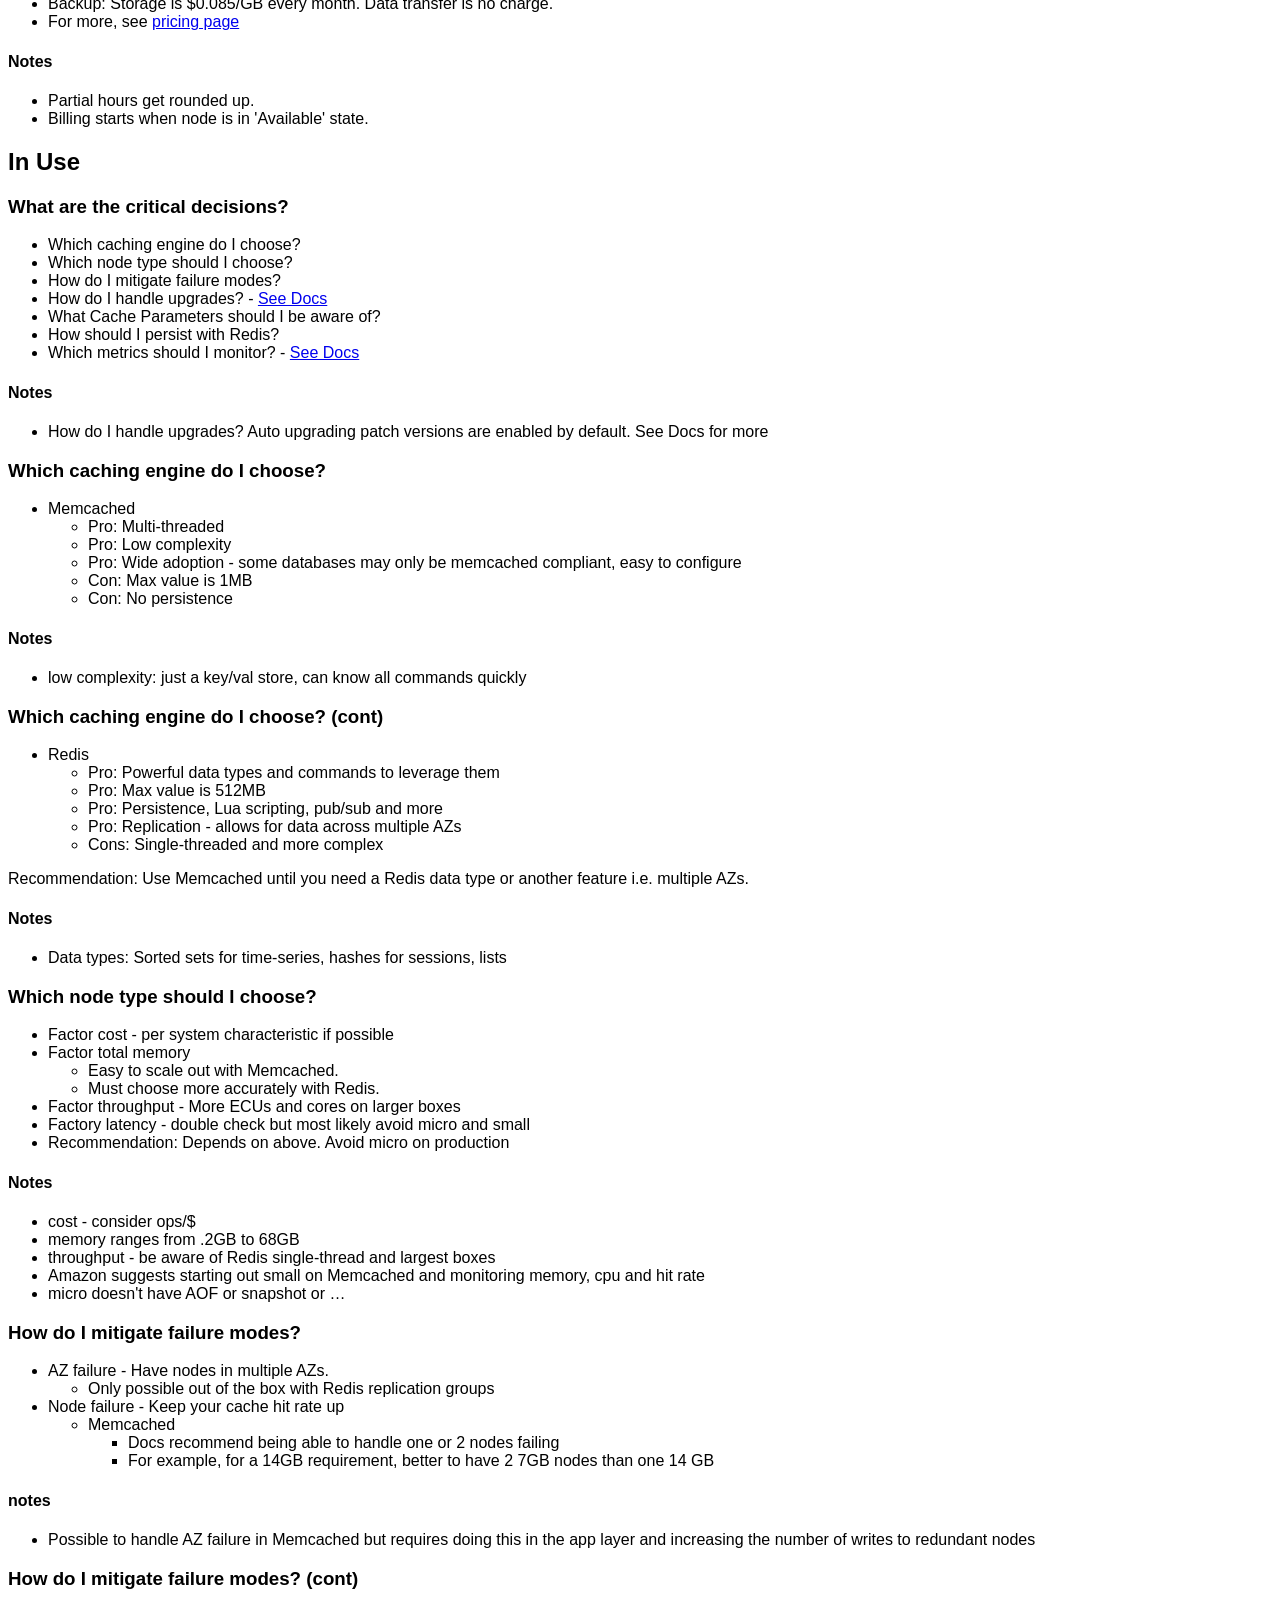
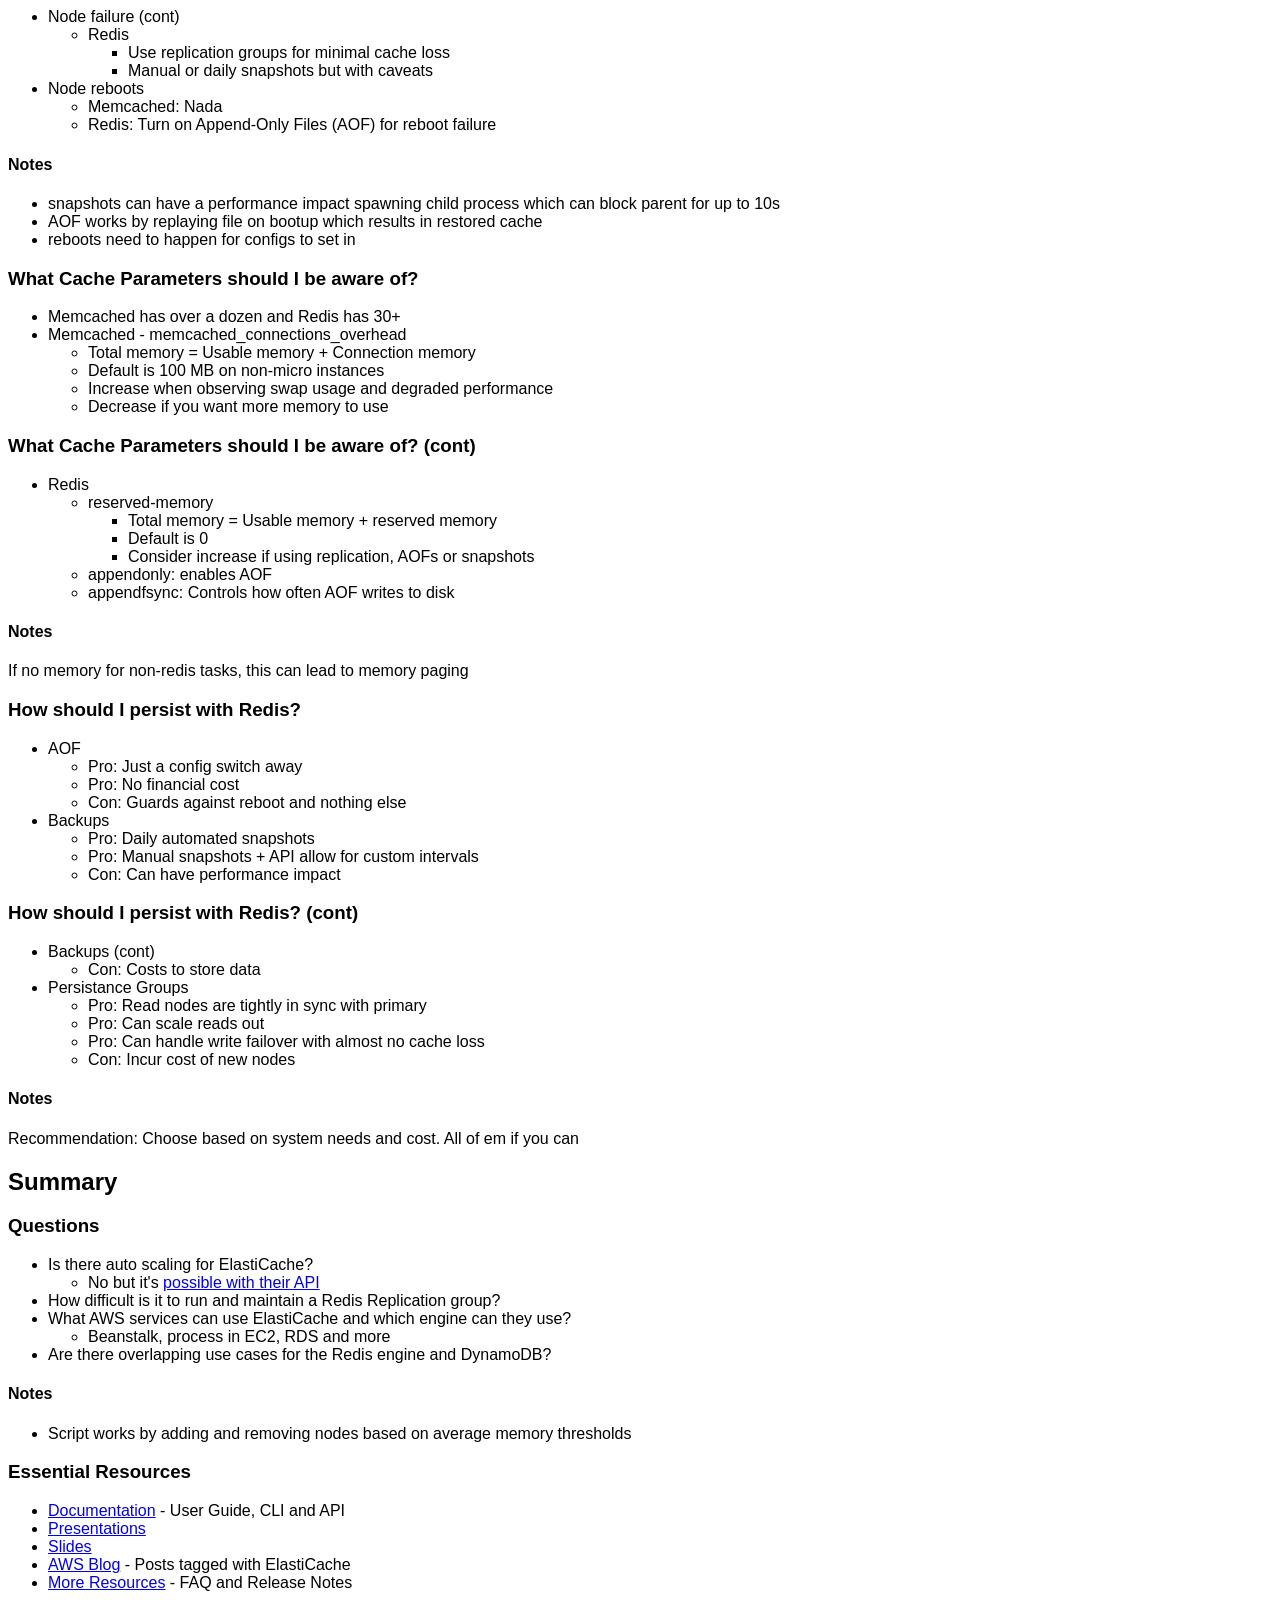
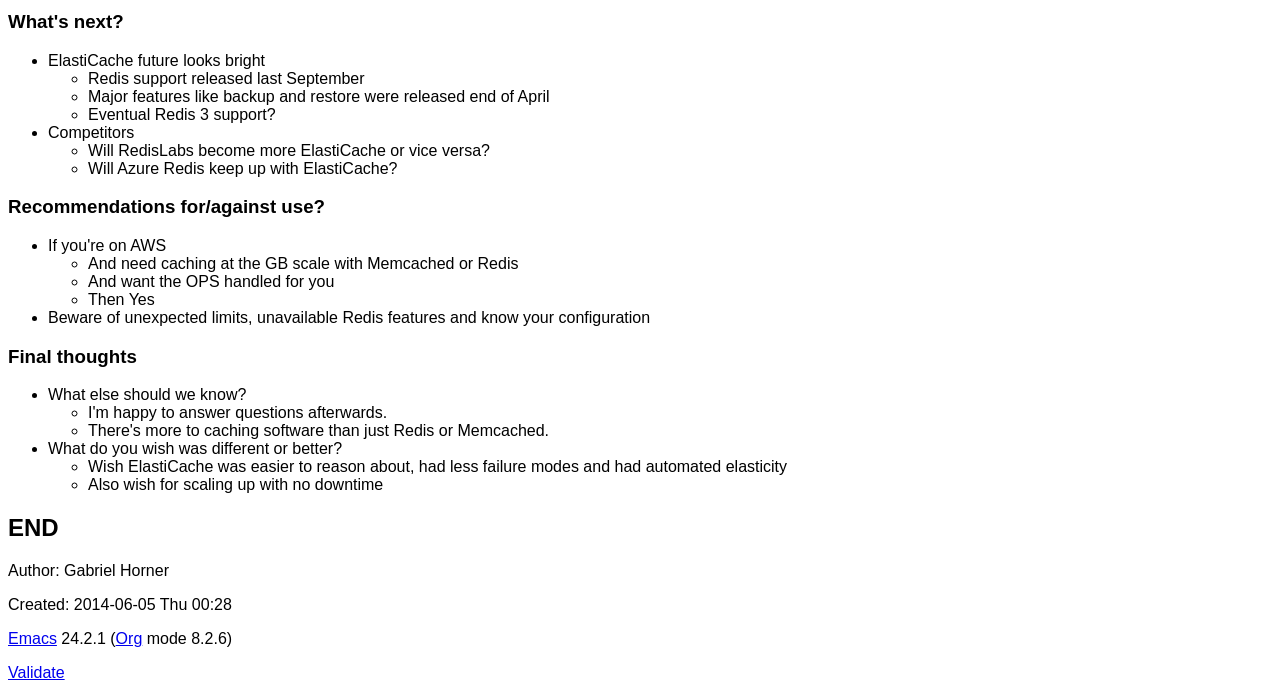
==== commit 208de254: "rework first few slides" ====
--- a/index.html
+++ b/index.html
@@ -4,7 +4,7 @@
 <html xmlns="http://www.w3.org/1999/xhtml" lang="en" xml:lang="en">
 <head>
 <title>AWS Elasticache</title>
-<!-- 2014-06-04 Wed 09:07 -->
+<!-- 2014-06-05 Thu 00:28 -->
 <meta  http-equiv="Content-Type" content="text/html;charset=utf-8" />
 <meta  name="generator" content="Org-mode" />
 <meta  name="author" content="Gabriel Horner" />
@@ -27,34 +27,55 @@
 <h3 id="sec-2-1">What is it?&#xa0;&#xa0;&#xa0;<span class="tag"><span class="slide">slide</span></span></h3>
 <div class="outline-text-3" id="text-2-1">
 <ul class="org-ul">
-<li>Amazon ElastiCache is a web service that provides an
-in-memory cache for your AWS application.
-</li>
-<li>This cache is a scalable cluster of Memcached or Redis protocol-compliant
-server nodes.
-</li>
-<li>This service has a number of features to streamline the
-management, monitoring and operation of these nodes.
+<li>Amazon ElastiCache is:
+<ul class="org-ul">
+<li>a web service
+</li>
+<li>an in-memory cache
+</li>
+<li>a caching layer for your AWS application
+</li>
+<li>a cluster of Memcached or Redis protocol-compliant nodes
+</li>
+</ul>
 </li>
 </ul>
 </div>
 <div id="outline-container-sec-2-1-1" class="outline-4">
 <h4 id="sec-2-1-1">Notes&#xa0;&#xa0;&#xa0;<span class="tag"><span class="notes">notes</span></span></h4>
 <div class="outline-text-4" id="text-2-1-1">
-<ul class="org-ul">
-<li>Amazon ElastiCache is protocol-compliant with Memcached and Redis,
-so applications that already use another existing Memcached or Redis
-environment can work seamlessly with this service
-</li>
-</ul>
+<p>
+<b>ADD</b>
+</p>
+<ul class="org-ul">
+<li>Protocol-compliant here means that an application that already uses another
+</li>
+</ul>
+<p>
+existing Memcached or Redis environment can work seamlessly with this service
+</p>
 </div>
 </div>
 </div>
 <div id="outline-container-sec-2-2" class="outline-3">
 <h3 id="sec-2-2">What problems does ElastiCache strive to solve?&#xa0;&#xa0;&#xa0;<span class="tag"><span class="slide">slide</span></span></h3>
 <div class="outline-text-3" id="text-2-2">
-<p>
-TODO
+<ul class="org-ul">
+<li>Problem 1: Building a cache cluster
+</li>
+<li>Problem 2: Operating a caching cluster
+</li>
+<li>Problem 3: Monitoring a caching cluster
+</li>
+<li>Problem 4: Automating the above
+</li>
+</ul>
+</div>
+<div id="outline-container-sec-2-2-1" class="outline-4">
+<h4 id="sec-2-2-1">Notes&#xa0;&#xa0;&#xa0;<span class="tag"><span class="notes">notes</span></span></h4>
+<div class="outline-text-4" id="text-2-2-1">
+<p>
+<b>REPLACE</b>
 </p>
 <ul class="org-ul">
 <li>Problem 1: Building a caching cluster requires
@@ -62,32 +83,19 @@
 how to setup a cluster.
 </li>
 <li>Problem 2: Operating a caching cluster requires configuring it,
-understanding and mitigating its failure modes, updating software,
-backups (if possible) and more.
+understanding and mitigating its failure modes, updating software
+and more maintenance tasks. While configuration is not
+completely solved with ElastiCache, it aims to start out with
+good defaults.
 </li>
 <li>Problem 3: Monitoring a caching cluster requires gathering a cluster's
-metrics and having a useful way of interpreting them.
+metrics and having a useful way of interpreting them e.g. a
+dashboard. Note that you will still need to understand how to take
+action on those metrics.
 </li>
 <li>Problem 4: Automate all of the above to make a scalable, elastic
-and fault-tolerant cluster.
-</li>
-</ul>
-</div>
-<div id="outline-container-sec-2-2-1" class="outline-4">
-<h4 id="sec-2-2-1">Notes&#xa0;&#xa0;&#xa0;<span class="tag"><span class="notes">notes</span></span></h4>
-<div class="outline-text-4" id="text-2-2-1">
-<ul class="org-ul">
-<li>p2: backups only for redis
-</li>
-<li>p2: configuring it is not a solved problem but hopefully one that
-starts out with more desirable defaults
-</li>
-<li>p3: i.e. a visual way perhaps a dashboard
-</li>
-<li>p3: you also need to understand how to take action on those metrics
-</li>
-<li>p4: fault-tolerant here means being able to lose a node and have one
-automatically take its place.
+and fault-tolerant cluster. Fault-tolerant here means being able to
+lose a node and have one automatically spawn up to replace it.
 </li>
 </ul>
 </div>
@@ -103,7 +111,7 @@
 
 
 <div class="figure">
-<p><img src="img/basic_elasticache_architecture.png" alt="basic_elasticache_architecture.png" />
+<p><img src="img/basic_elasticache_architecture.png" alt="basic_elasticache_architecture.png" height="350px" />
 </p>
 </div>
 </div>
@@ -112,6 +120,7 @@
 <h4 id="sec-2-3-2">What is it 'about'? (cont)&#xa0;&#xa0;&#xa0;<span class="tag"><span class="slide">slide</span></span></h4>
 <div class="outline-text-4" id="text-2-3-2">
 <p>
+TODO: diagrams
 ElastiCache aims to reduce read load on your database, web server, or
 anything that can benefit from caching.
 </p>
@@ -146,8 +155,11 @@
 <h5 id="sec-2-3-3-1">Notes&#xa0;&#xa0;&#xa0;<span class="tag"><span class="notes">notes</span></span></h5>
 <div class="outline-text-5" id="text-2-3-3-1">
 <p>
-Don't read or explain em all
-There's 34 actions in all
+<b>REPLACE</b>
+The primary operations are basically CRUD operations across
+its components e.g. INSERT. Yes there's some variation like INSERT.
+In all, ElastiCache has 34 operations - a non-trivial amount given the
+task at hand.
 </p>
 </div>
 </div>
@@ -1304,7 +1316,7 @@
 </div>
 <div id="postamble" class="status">
 <p class="author">Author: Gabriel Horner</p>
-<p class="date">Created: 2014-06-04 Wed 09:07</p>
+<p class="date">Created: 2014-06-05 Thu 00:28</p>
 <p class="creator"><a href="http://www.gnu.org/software/emacs/">Emacs</a> 24.2.1 (<a href="http://orgmode.org">Org</a> mode 8.2.6)</p>
 <p class="validation"><a href="http://validator.w3.org/check?uri=referer">Validate</a></p>
 </div>
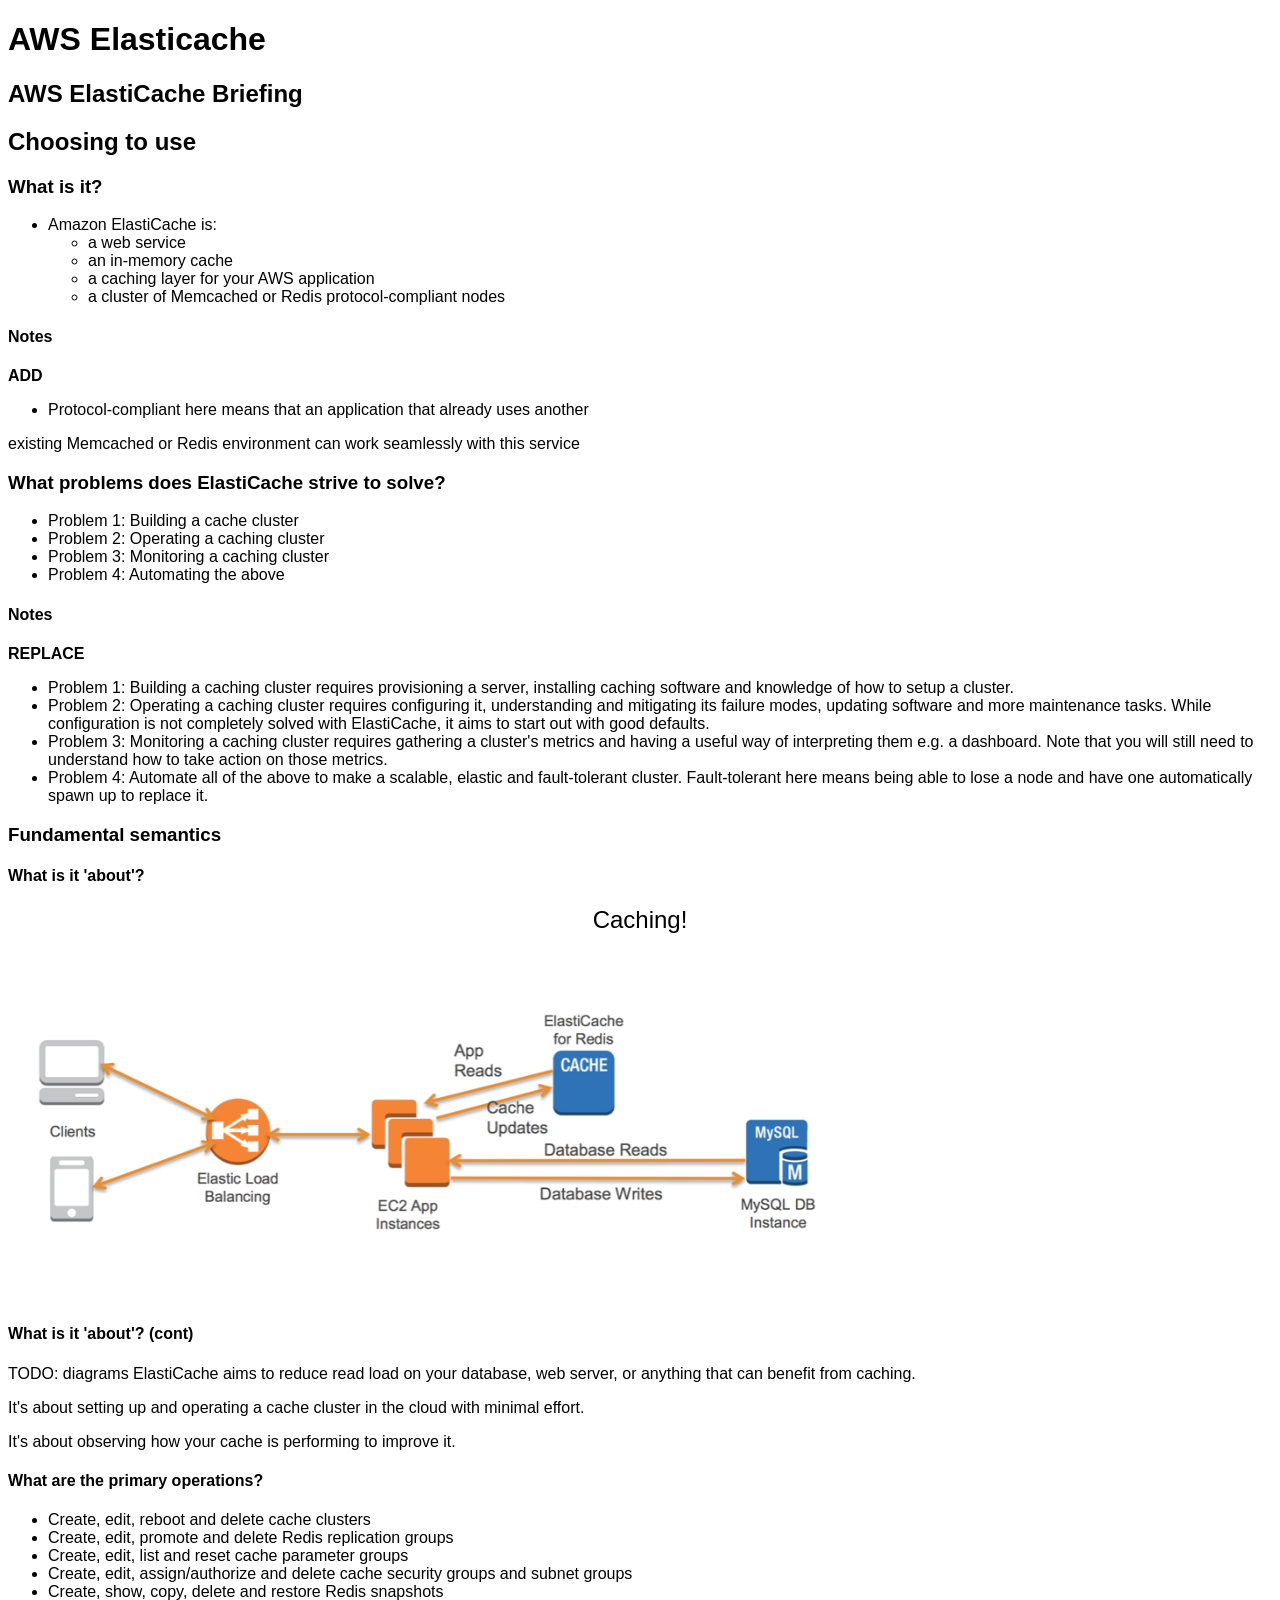
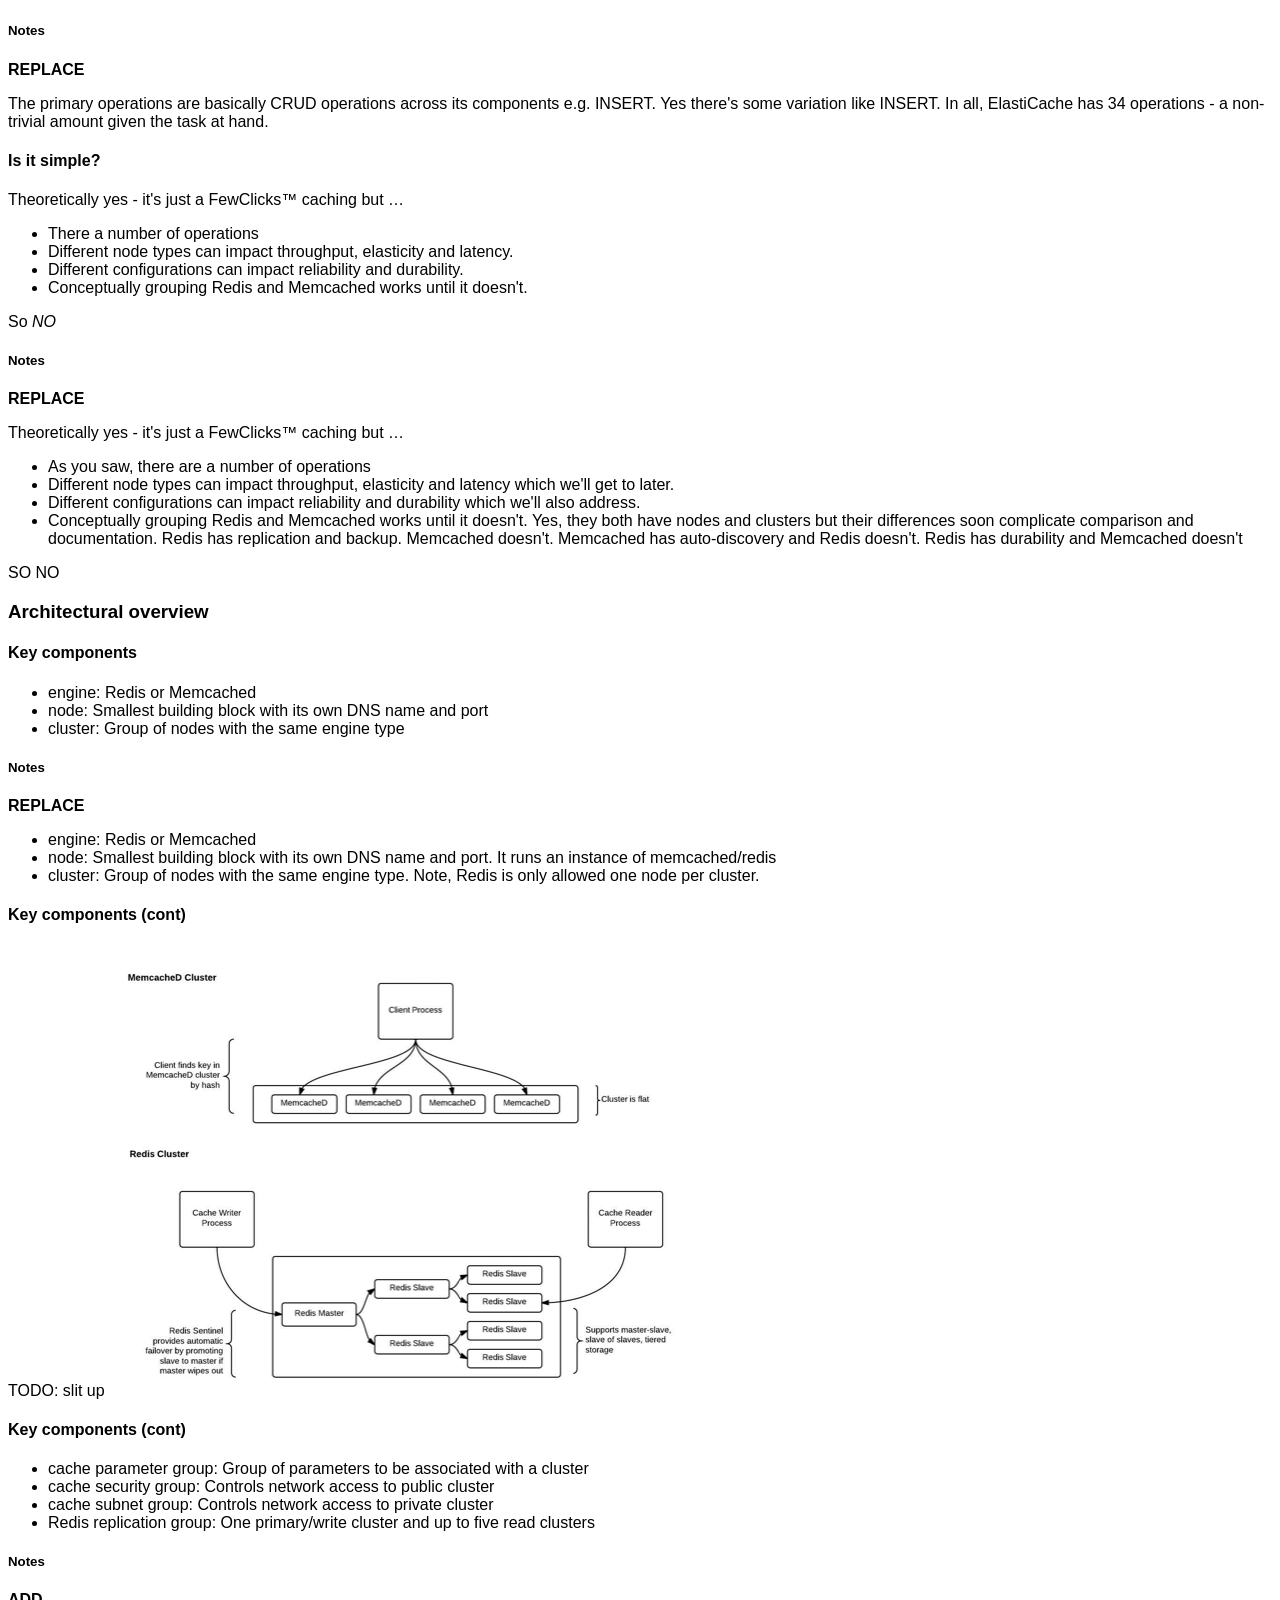
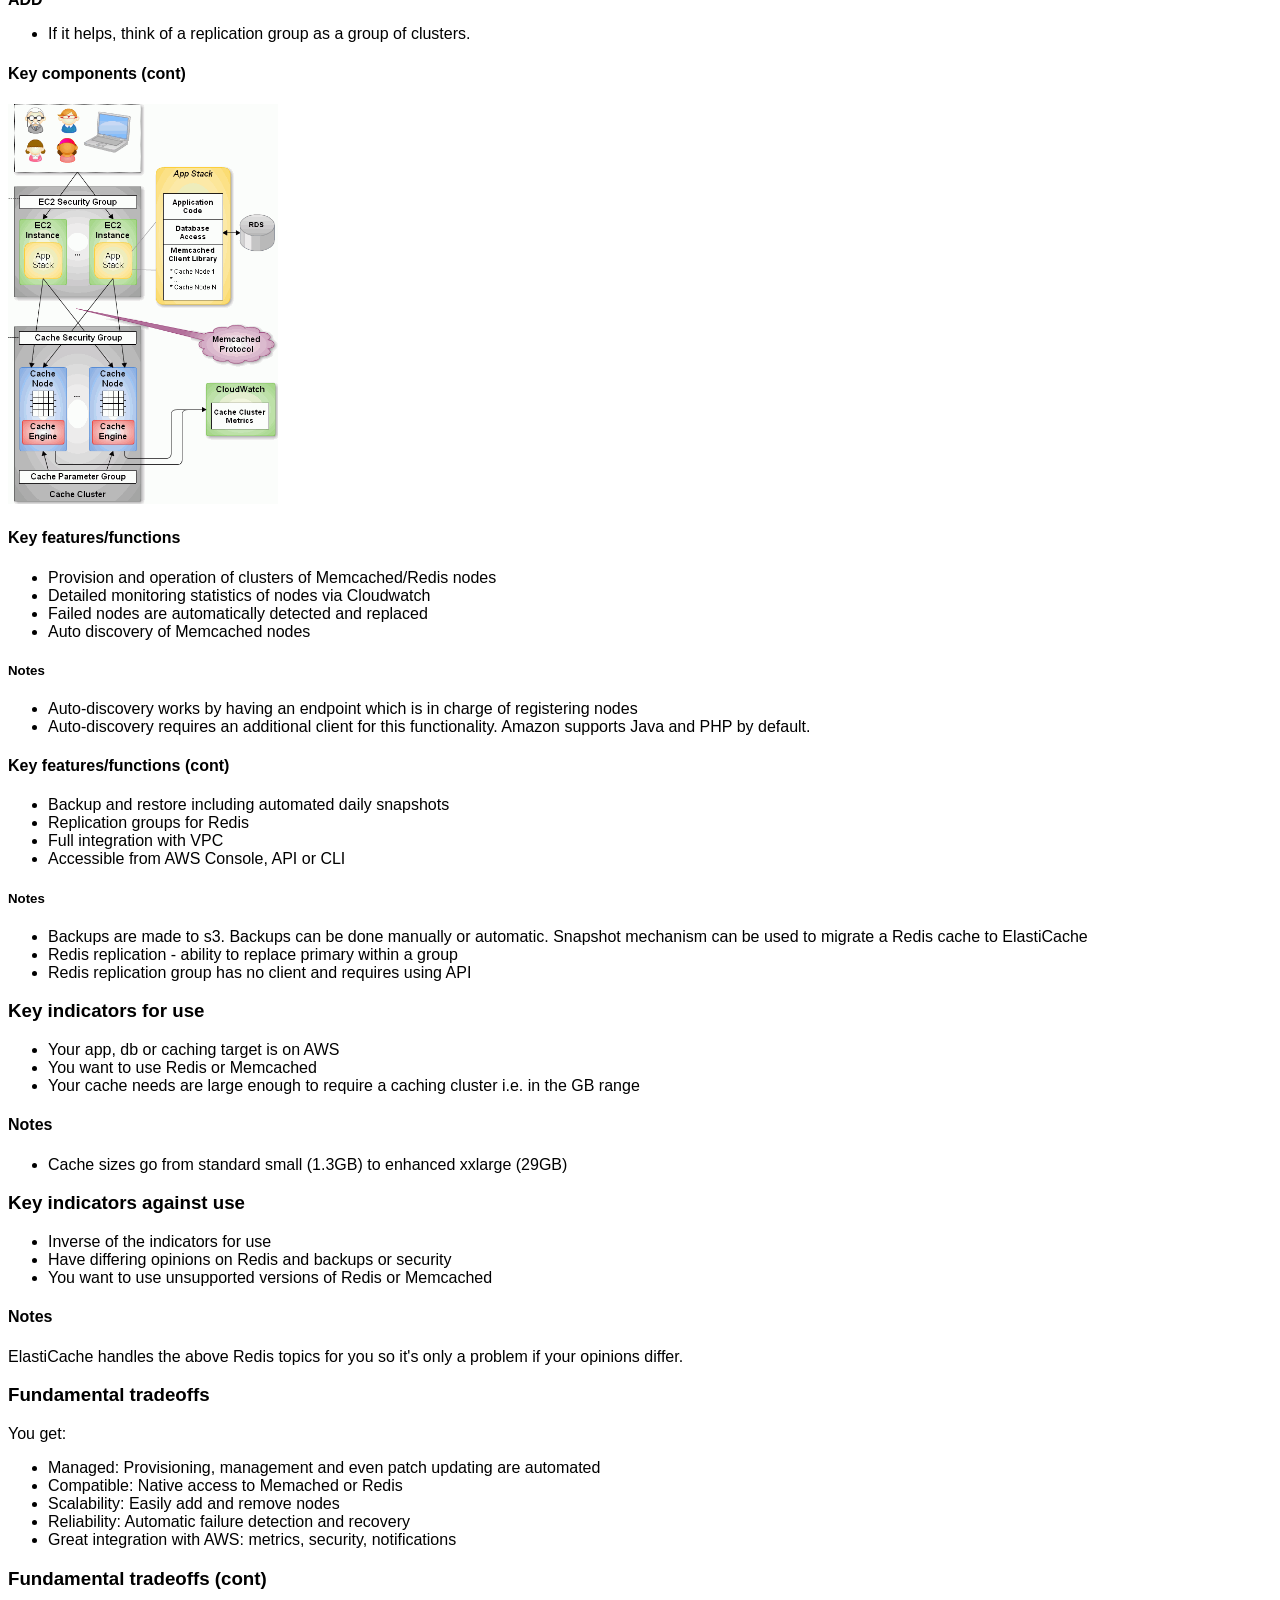
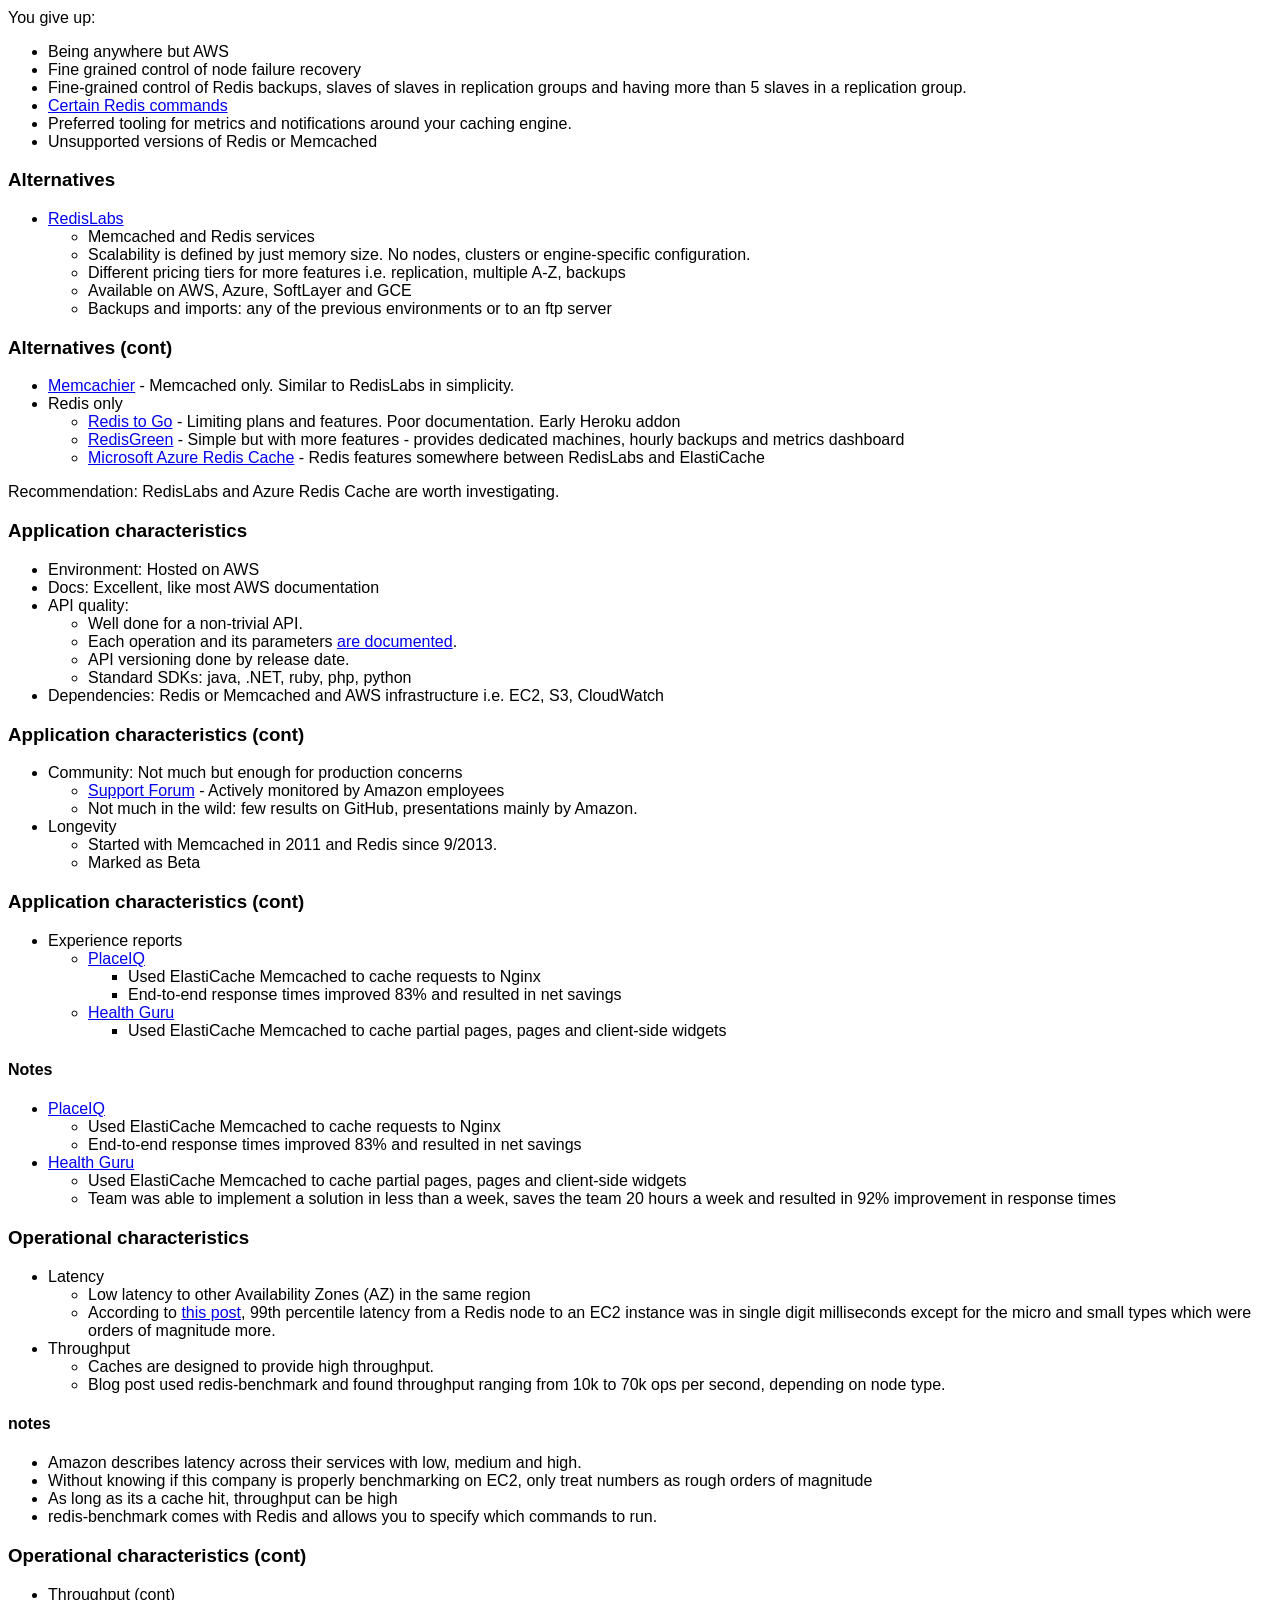
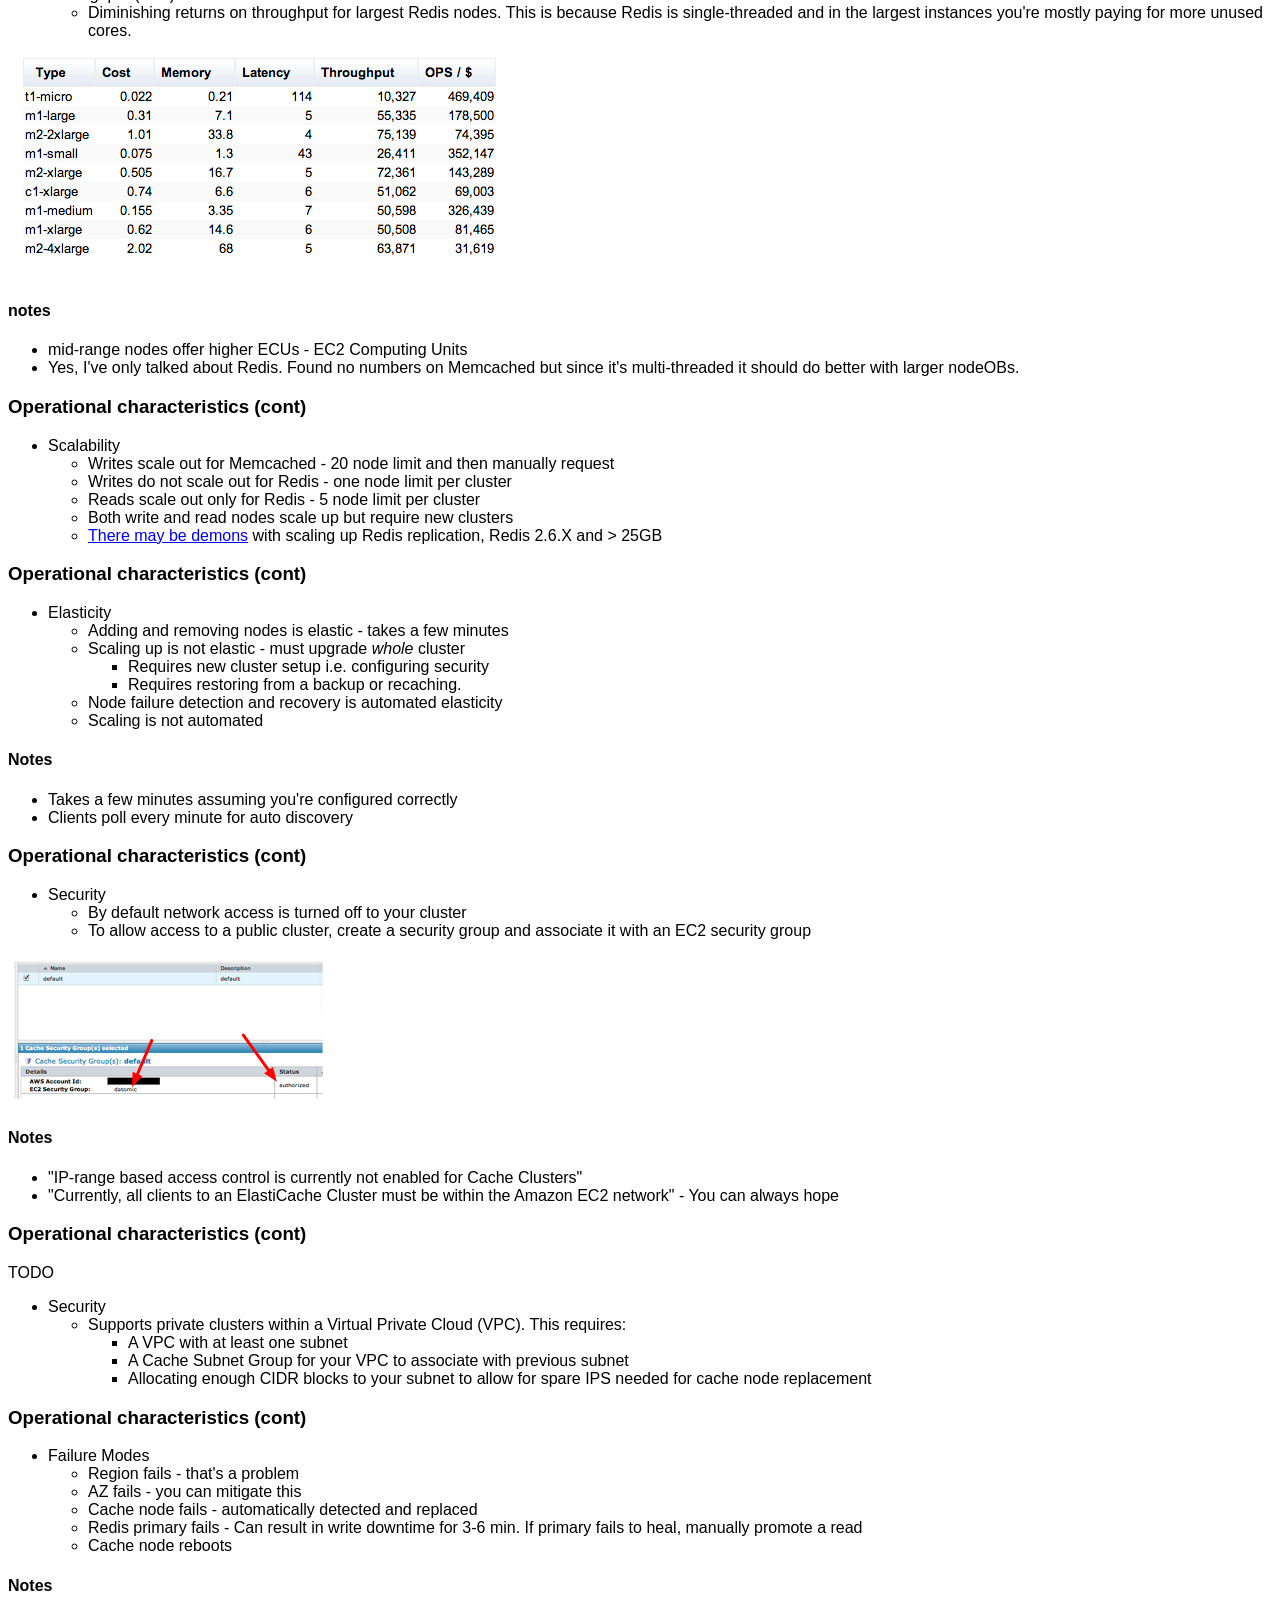
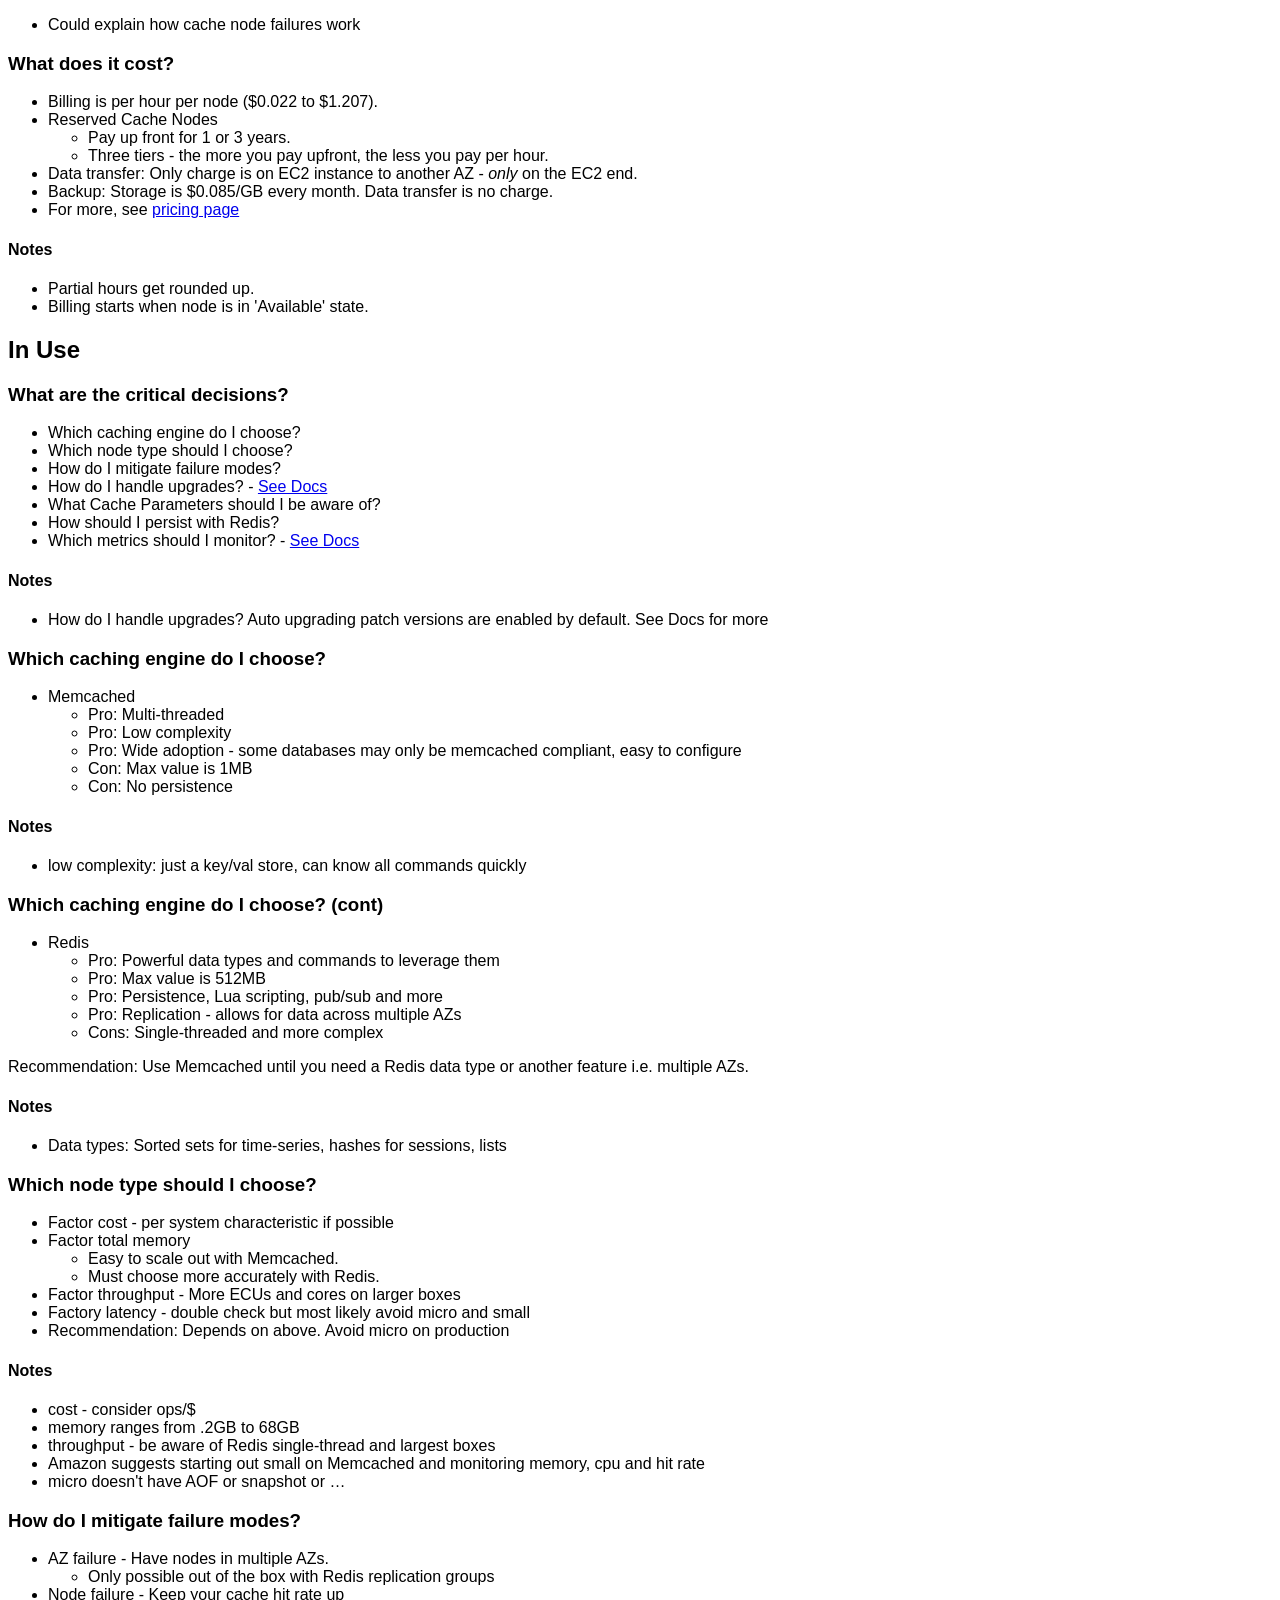
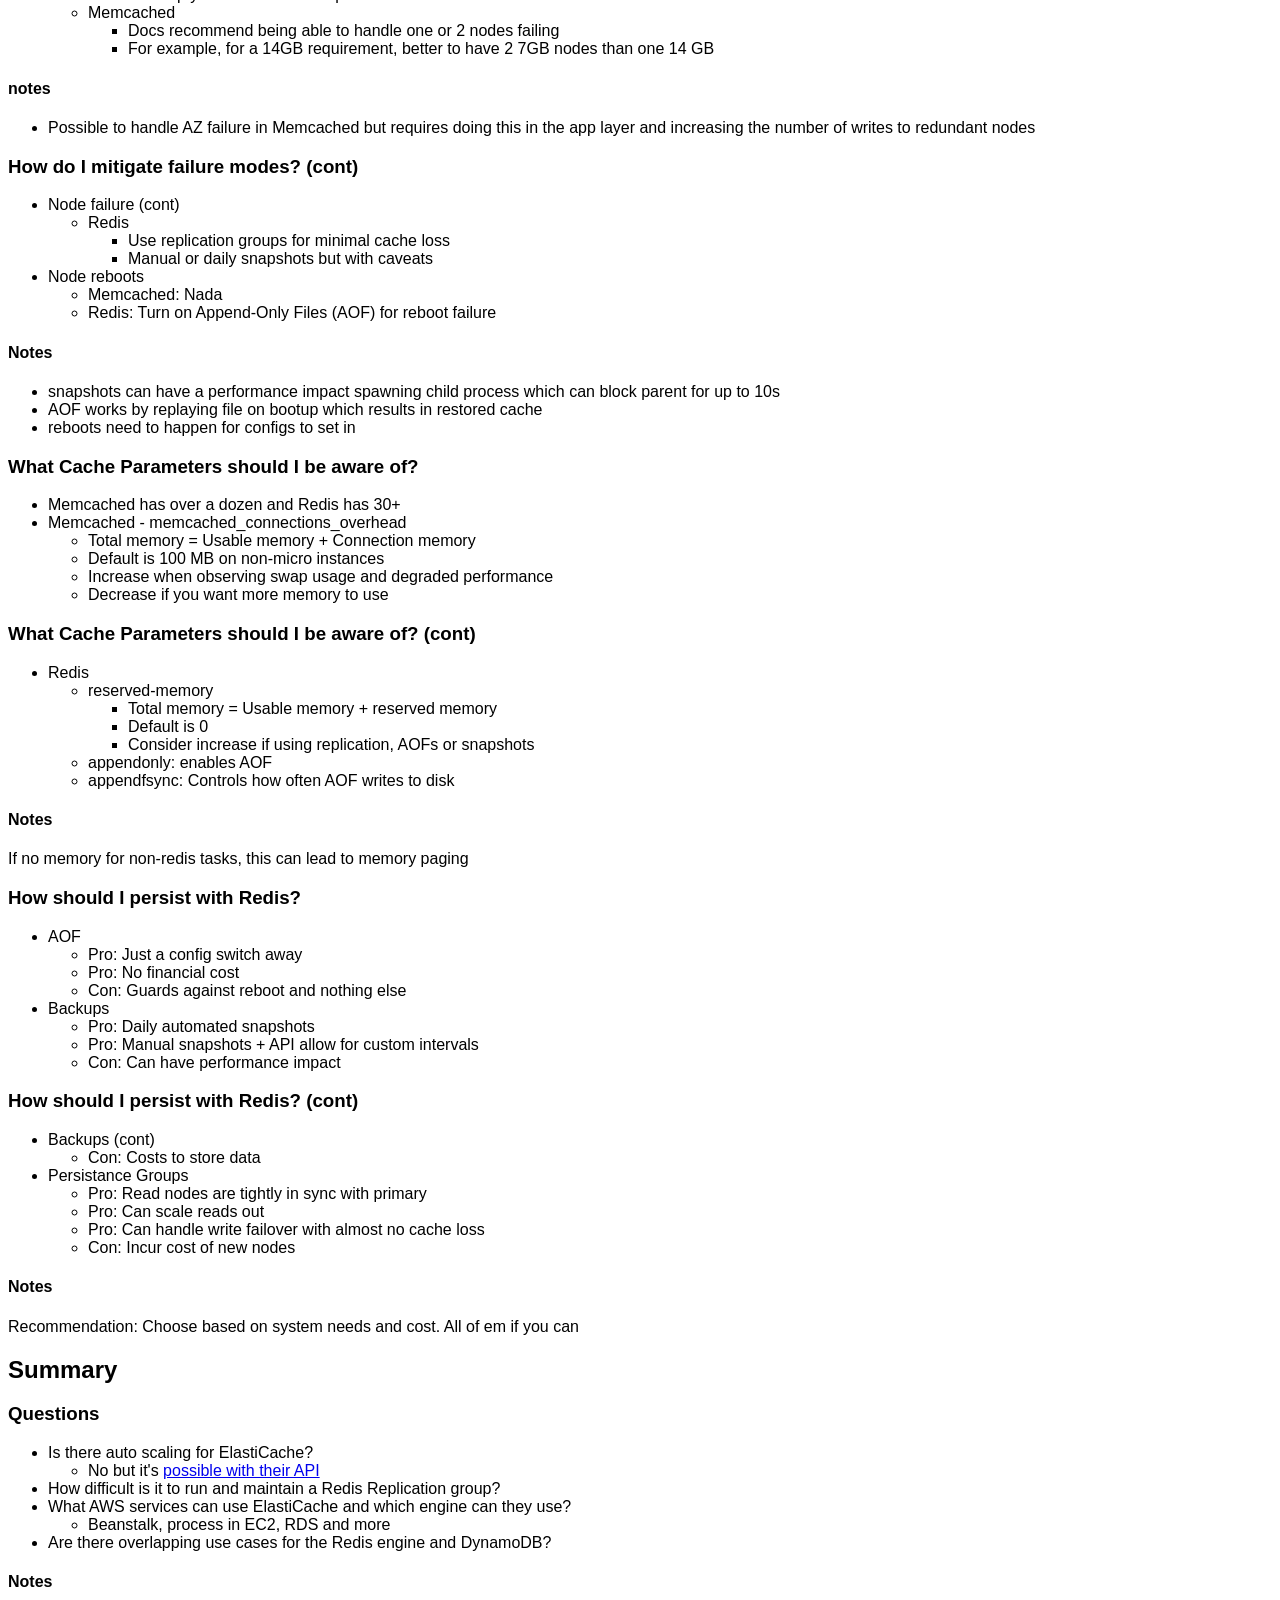
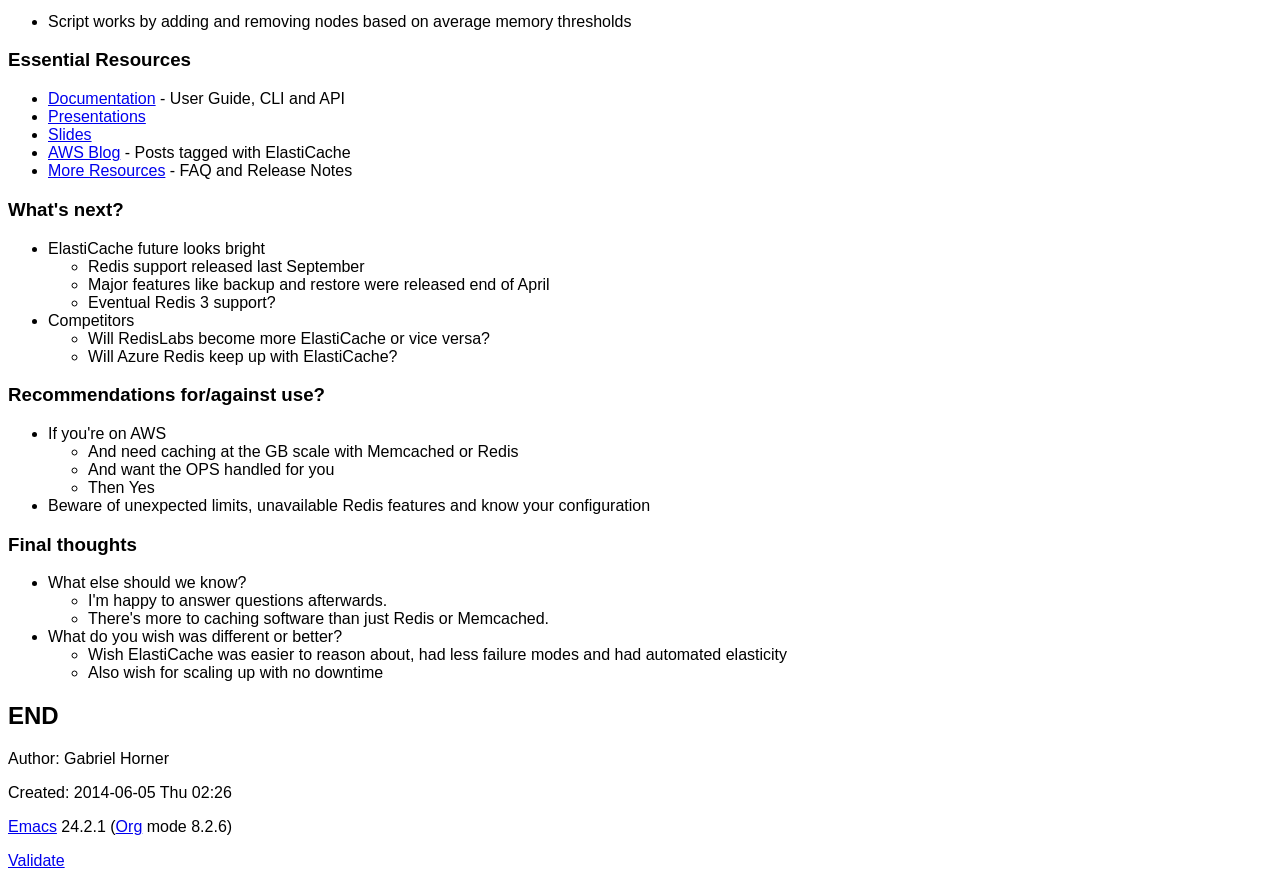
==== commit 3af1ee3f: "slide tweaks up to is it simple" ====
--- a/index.html
+++ b/index.html
@@ -4,7 +4,7 @@
 <html xmlns="http://www.w3.org/1999/xhtml" lang="en" xml:lang="en">
 <head>
 <title>AWS Elasticache</title>
-<!-- 2014-06-05 Thu 00:28 -->
+<!-- 2014-06-05 Thu 02:26 -->
 <meta  http-equiv="Content-Type" content="text/html;charset=utf-8" />
 <meta  name="generator" content="Org-mode" />
 <meta  name="author" content="Gabriel Horner" />
@@ -156,6 +156,9 @@
 <div class="outline-text-5" id="text-2-3-3-1">
 <p>
 <b>REPLACE</b>
+</p>
+
+<p>
 The primary operations are basically CRUD operations across
 its components e.g. INSERT. Yes there's some variation like INSERT.
 In all, ElastiCache has 34 operations - a non-trivial amount given the
@@ -171,9 +174,11 @@
 Theoretically yes - it's just a FewClicks™ caching but &#x2026;
 </p>
 <ul class="org-ul">
-<li>Different node types can impact throughput, latency.
-</li>
-<li>Different configurations can impact reliability, durability, elasticity.
+<li>There a number of operations
+</li>
+<li>Different node types can impact throughput, elasticity and latency.
+</li>
+<li>Different configurations can impact reliability and durability.
 </li>
 <li>Conceptually grouping Redis and Memcached works until it doesn't.
 </li>
@@ -187,28 +192,37 @@
 <h5 id="sec-2-3-4-1">Notes&#xa0;&#xa0;&#xa0;<span class="tag"><span class="notes">notes</span></span></h5>
 <div class="outline-text-5" id="text-2-3-4-1">
 <p>
-TODO
-</p>
-<ul class="org-ul">
-<li>many actions
-</li>
-<li>configuration, node types and redis/memcached disconnect can make it hard to reason about
-</li>
-<li>redis and memcached have different concepts and features
-</li>
-<li>redis has replication and backup. memcached has auto-discovery.
-</li>
-<li>redis can be durable
-</li>
-<li>Grouping the two can be confusing as one concept may not apply to
-another i.e. replication and some limits don't apply to others i.e.
-node limit per cluster
-</li>
-</ul>
-</div>
-</div>
-</div>
-</div>
+<b>REPLACE</b>
+</p>
+
+<p>
+Theoretically yes - it's just a FewClicks™ caching but &#x2026;
+</p>
+<ul class="org-ul">
+<li>As you saw, there are a number of operations
+</li>
+<li>Different node types can impact throughput, elasticity and latency which we'll
+get to later.
+</li>
+<li>Different configurations can impact reliability and durability which
+we'll also address.
+</li>
+<li>Conceptually grouping Redis and Memcached works until it doesn't. Yes, they both
+have nodes and clusters but their differences soon complicate
+comparison and documentation. Redis has replication and backup. Memcached doesn't.
+Memcached has auto-discovery and Redis doesn't. Redis has durability
+and Memcached doesn't
+</li>
+</ul>
+
+<p>
+SO NO
+</p>
+</div>
+</div>
+</div>
+</div>
+
 <div id="outline-container-sec-2-4" class="outline-3">
 <h3 id="sec-2-4">Architectural overview</h3>
 <div class="outline-text-3" id="text-2-4">
@@ -227,10 +241,17 @@
 <div id="outline-container-sec-2-4-1-1" class="outline-5">
 <h5 id="sec-2-4-1-1">Notes&#xa0;&#xa0;&#xa0;<span class="tag"><span class="notes">notes</span></span></h5>
 <div class="outline-text-5" id="text-2-4-1-1">
-<ul class="org-ul">
-<li>node runs an instance of memcached/redis
-</li>
-<li>redis only has one node per cluster 
+<p>
+<b>REPLACE</b>
+</p>
+<ul class="org-ul">
+<li>engine: Redis or Memcached
+</li>
+<li>node: Smallest building block with its own DNS name and port. It
+runs an instance of memcached/redis
+</li>
+<li>cluster: Group of nodes with the same engine type. Note, Redis is
+only allowed one node per cluster.
 </li>
 </ul>
 </div>
@@ -239,11 +260,10 @@
 <div id="outline-container-sec-2-4-2" class="outline-4">
 <h4 id="sec-2-4-2">Key components (cont)&#xa0;&#xa0;&#xa0;<span class="tag"><span class="slide">slide</span></span></h4>
 <div class="outline-text-4" id="text-2-4-2">
-
-<div class="figure">
-<p><img src="img/cluster_diagrams.png" alt="cluster_diagrams.png" />
-</p>
-</div>
+<p>
+TODO: slit up
+<img src="img/cluster_diagrams.png" alt="cluster_diagrams.png" />
+</p>
 </div>
 </div>
 <div id="outline-container-sec-2-4-3" class="outline-4">
@@ -265,8 +285,11 @@
 <div id="outline-container-sec-2-4-3-1" class="outline-5">
 <h5 id="sec-2-4-3-1">Notes&#xa0;&#xa0;&#xa0;<span class="tag"><span class="notes">notes</span></span></h5>
 <div class="outline-text-5" id="text-2-4-3-1">
-<ul class="org-ul">
-<li>Think of replication group as cluster group
+<p>
+<b>ADD</b>
+</p>
+<ul class="org-ul">
+<li>If it helps, think of a replication group as a group of clusters.
 </li>
 </ul>
 </div>
@@ -277,7 +300,7 @@
 <div class="outline-text-4" id="text-2-4-4">
 
 <div class="figure">
-<p><img src="img/elasticache_components.png" alt="elasticache_components.png" />
+<p><img src="img/elasticache_components.png" alt="elasticache_components.png" height="400px" />
 </p>
 </div>
 </div>
@@ -1316,7 +1339,7 @@
 </div>
 <div id="postamble" class="status">
 <p class="author">Author: Gabriel Horner</p>
-<p class="date">Created: 2014-06-05 Thu 00:28</p>
+<p class="date">Created: 2014-06-05 Thu 02:26</p>
 <p class="creator"><a href="http://www.gnu.org/software/emacs/">Emacs</a> 24.2.1 (<a href="http://orgmode.org">Org</a> mode 8.2.6)</p>
 <p class="validation"><a href="http://validator.w3.org/check?uri=referer">Validate</a></p>
 </div>
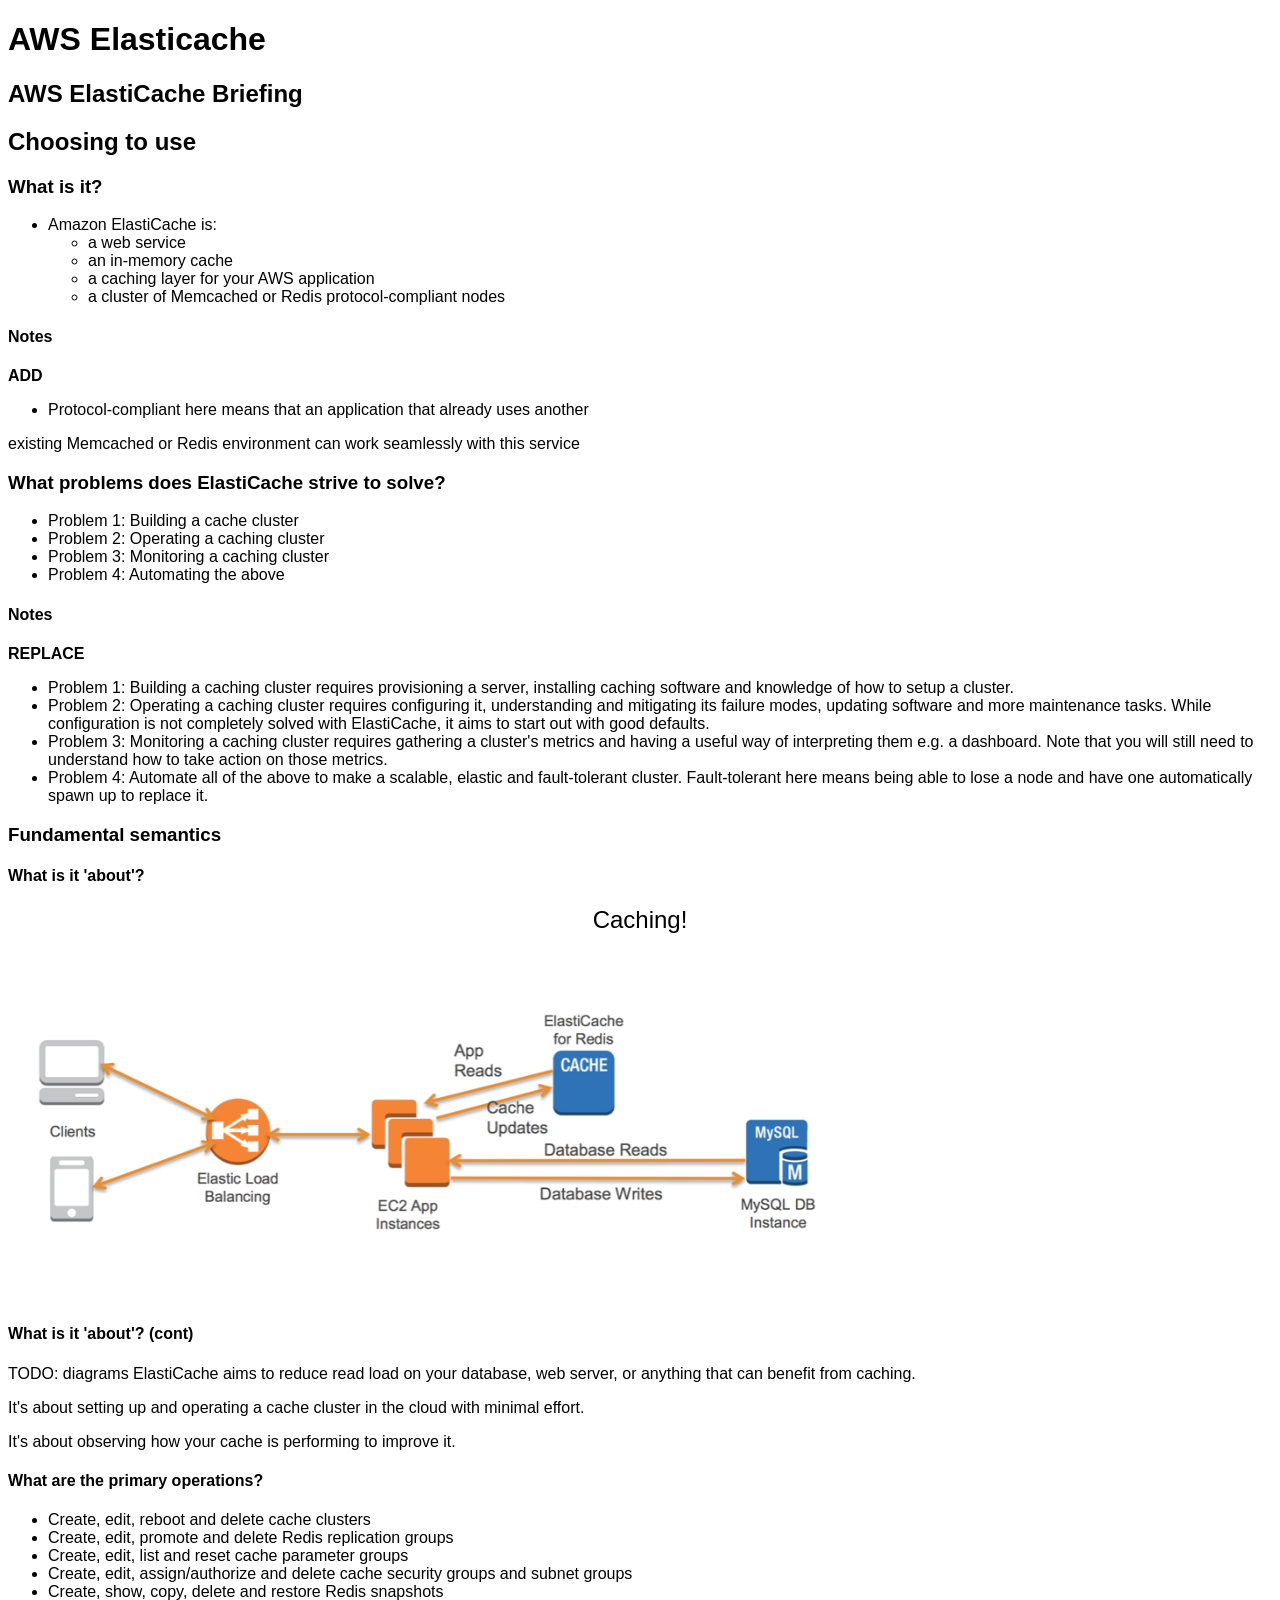
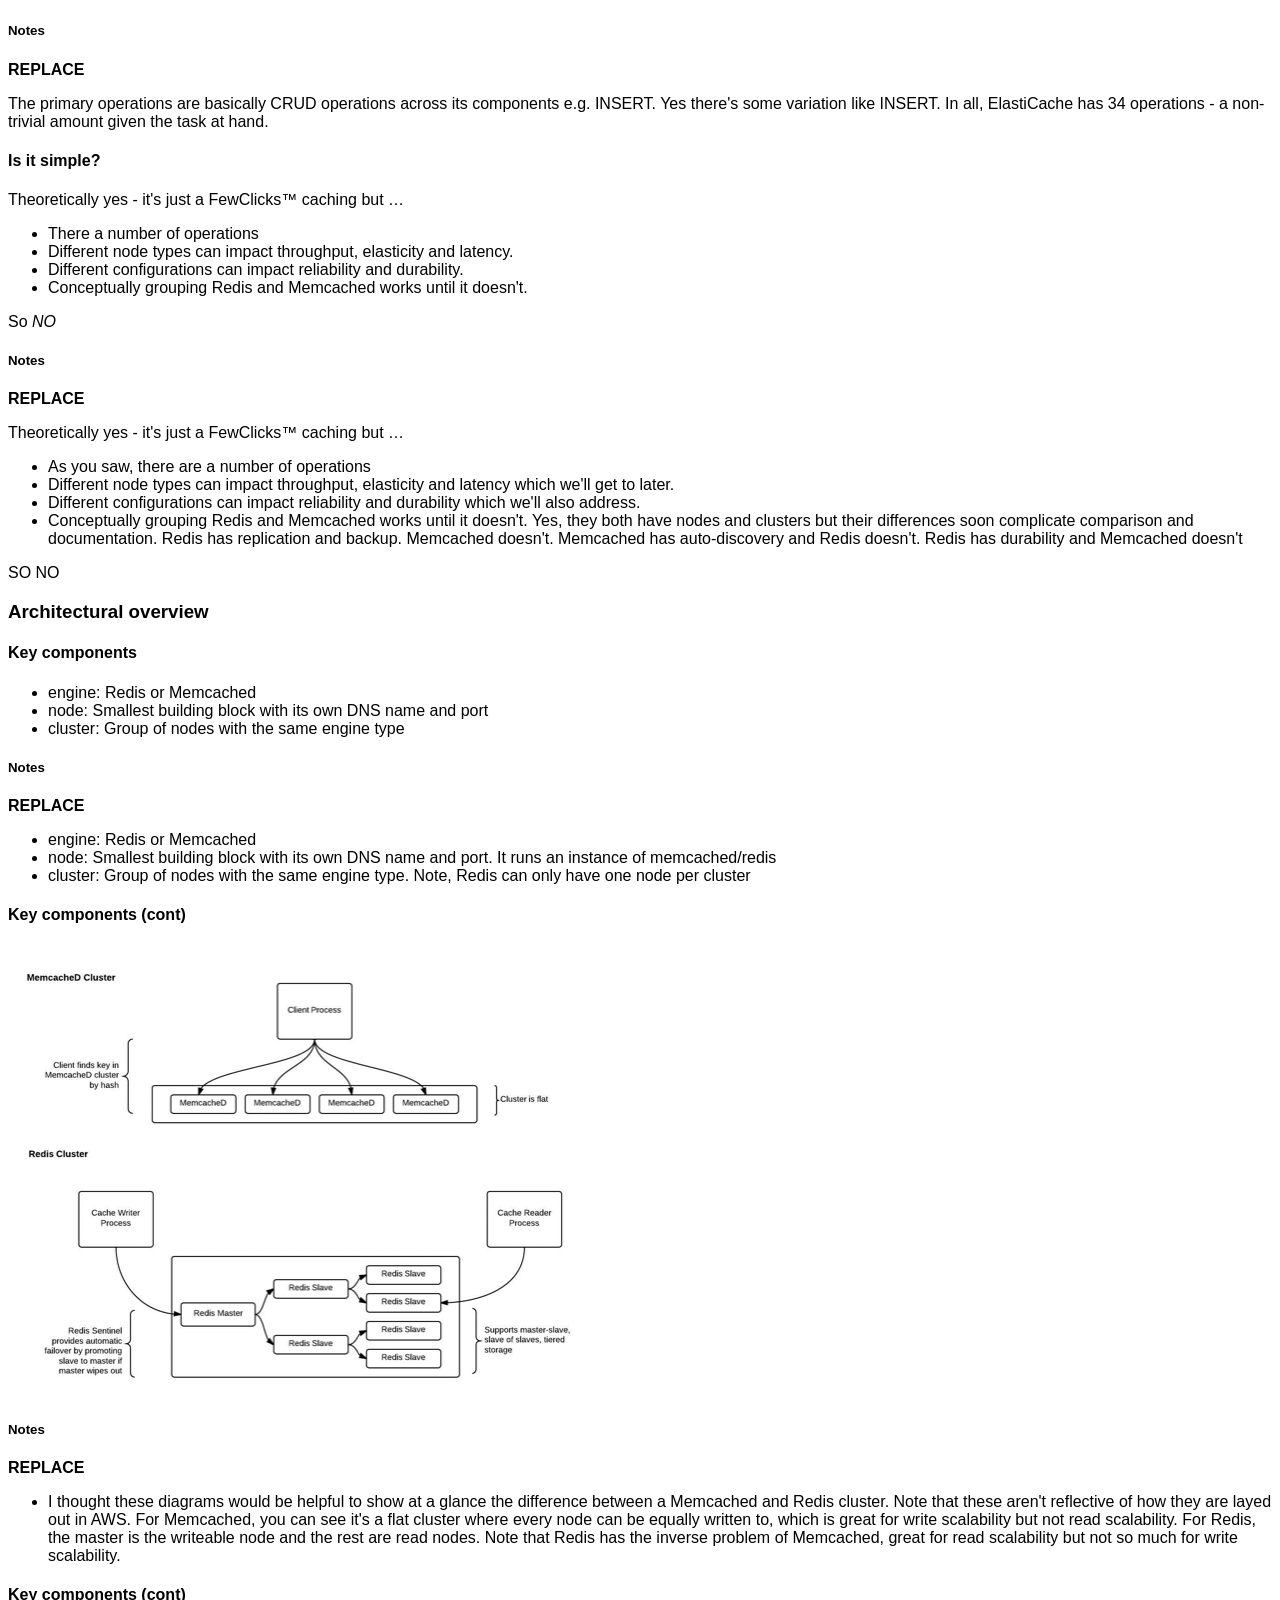
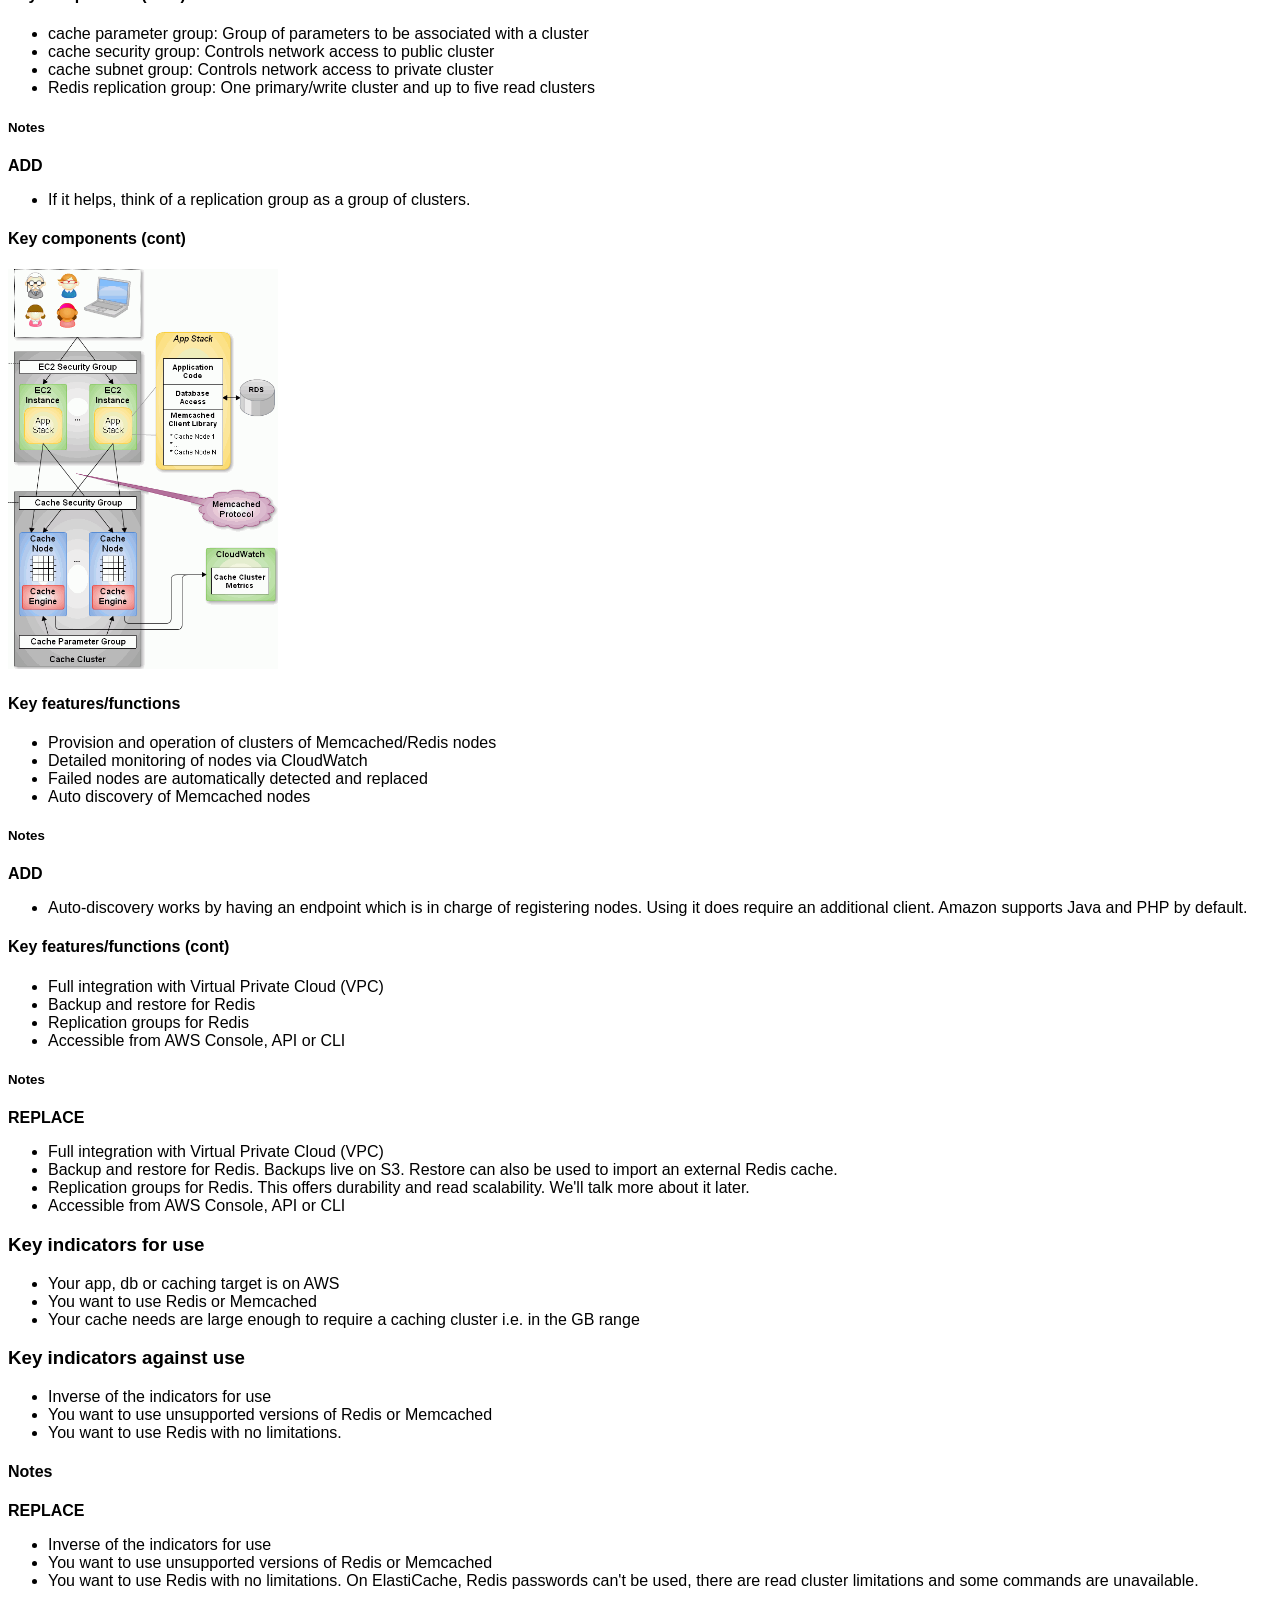
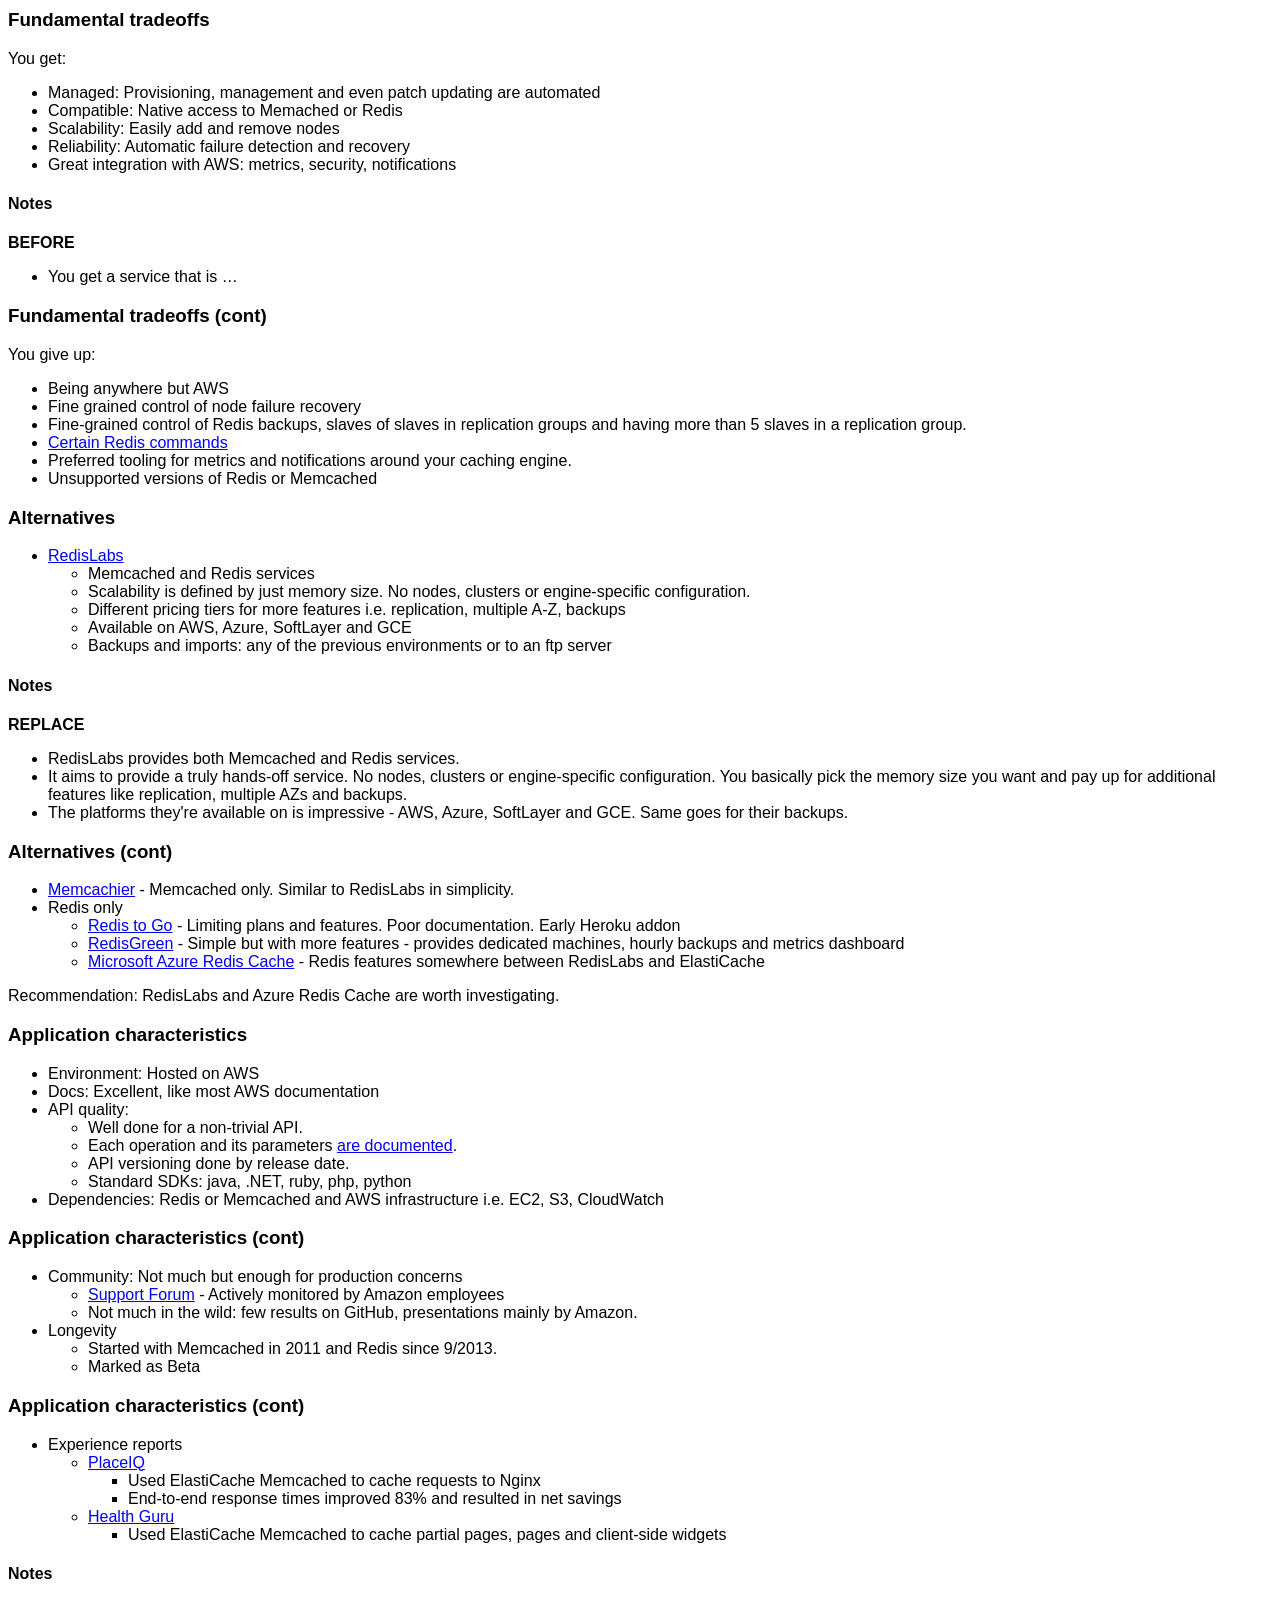
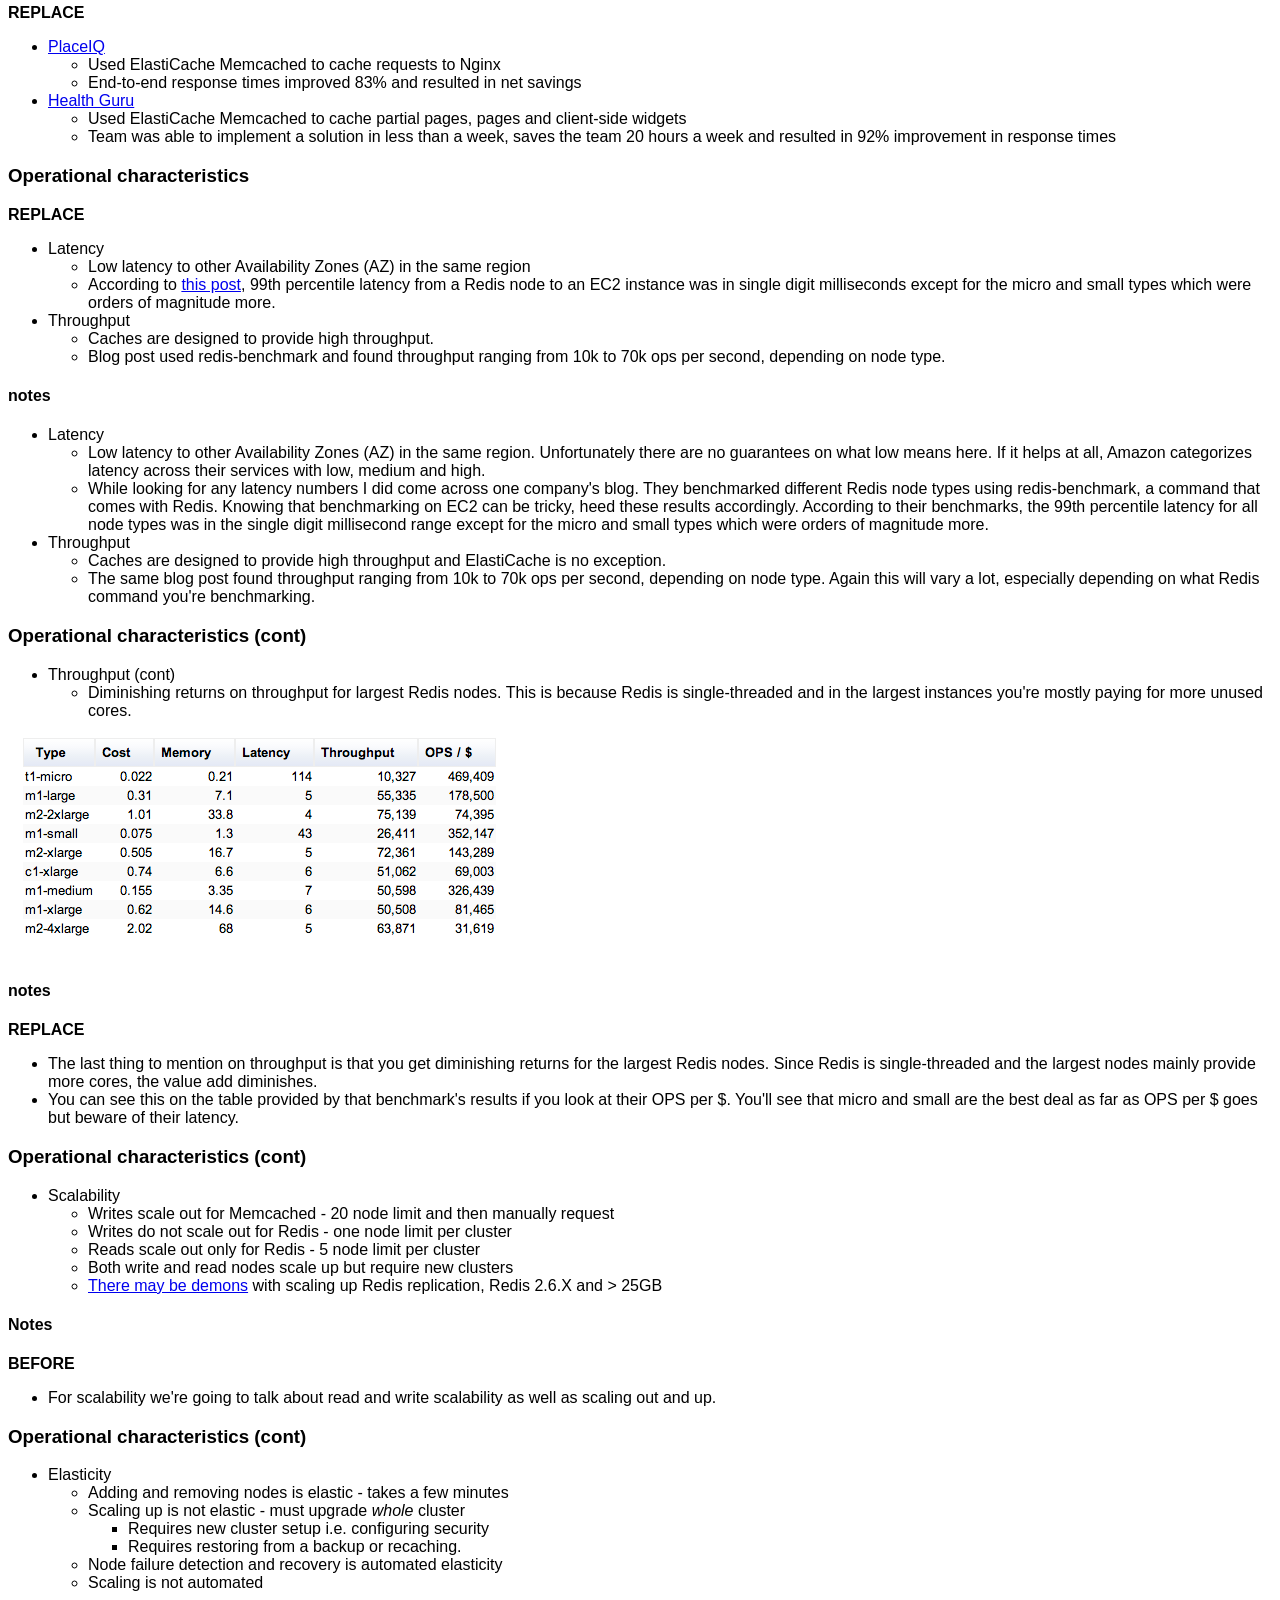
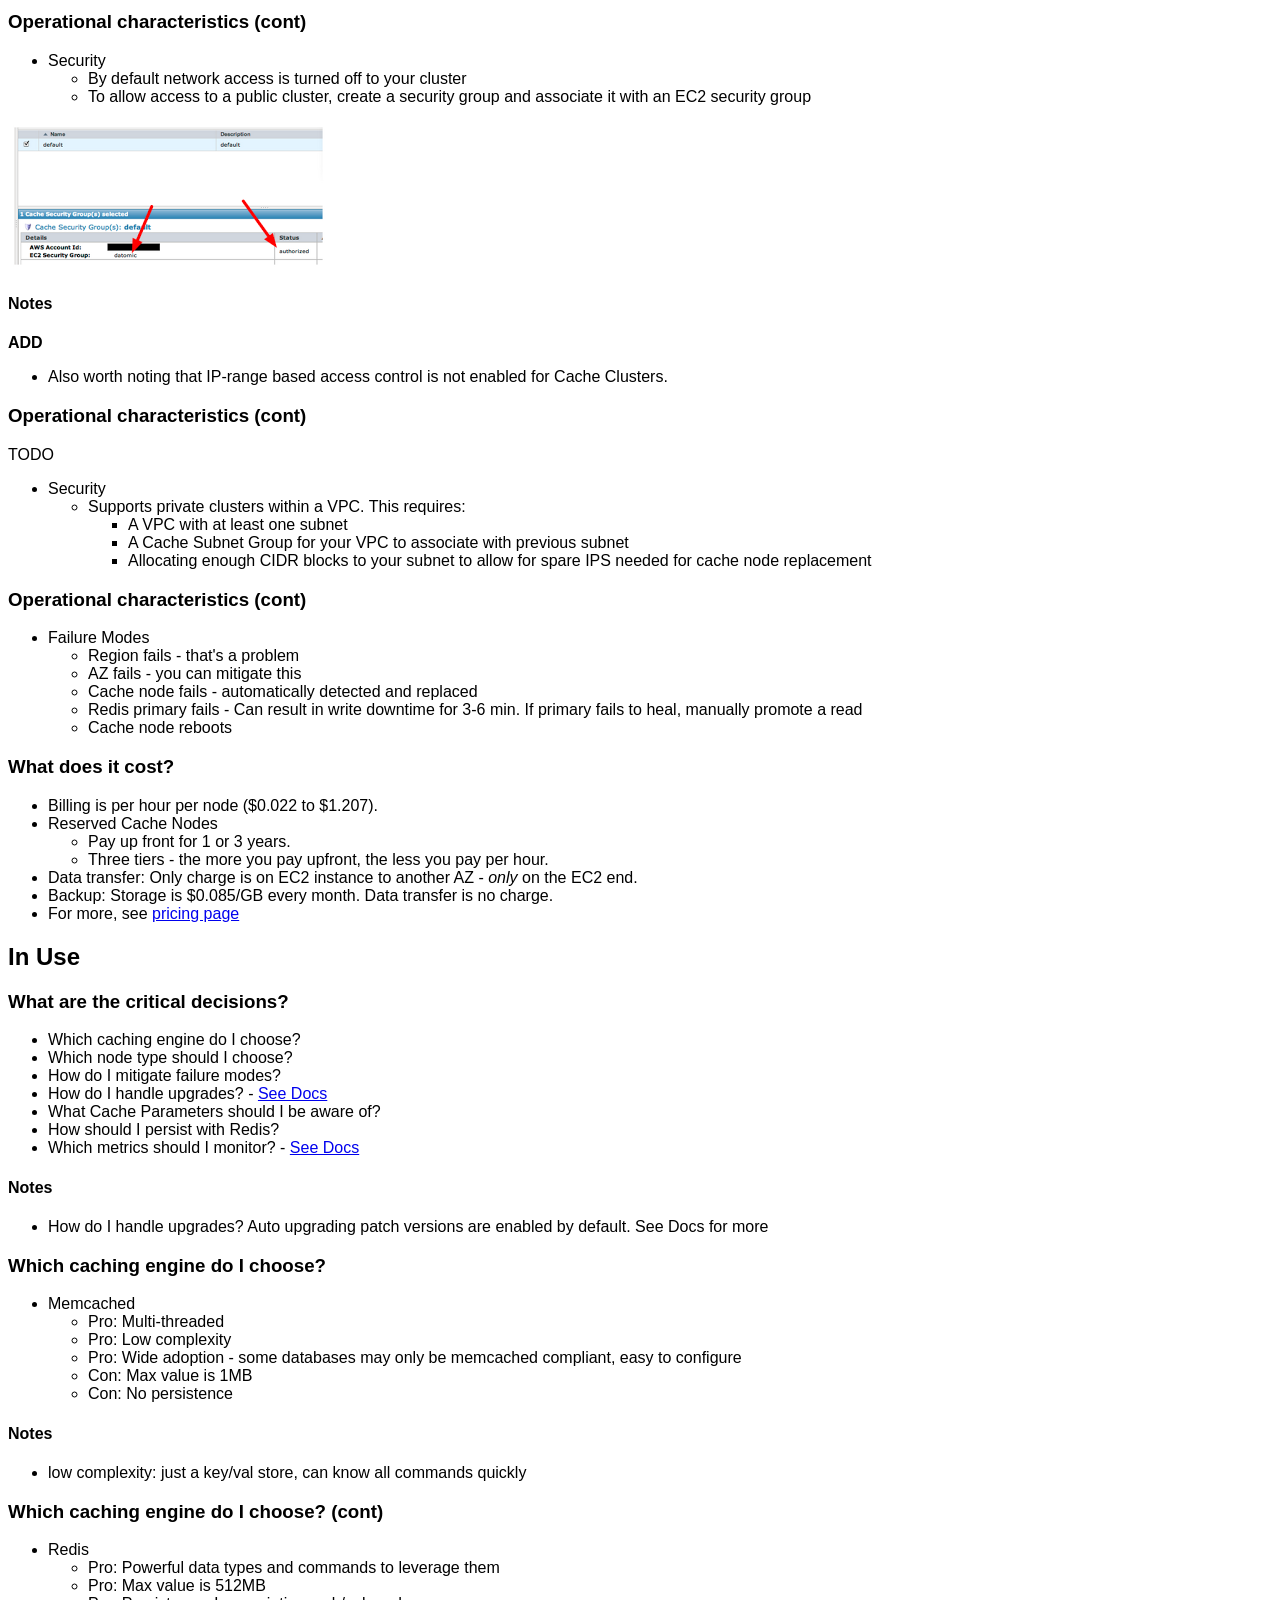
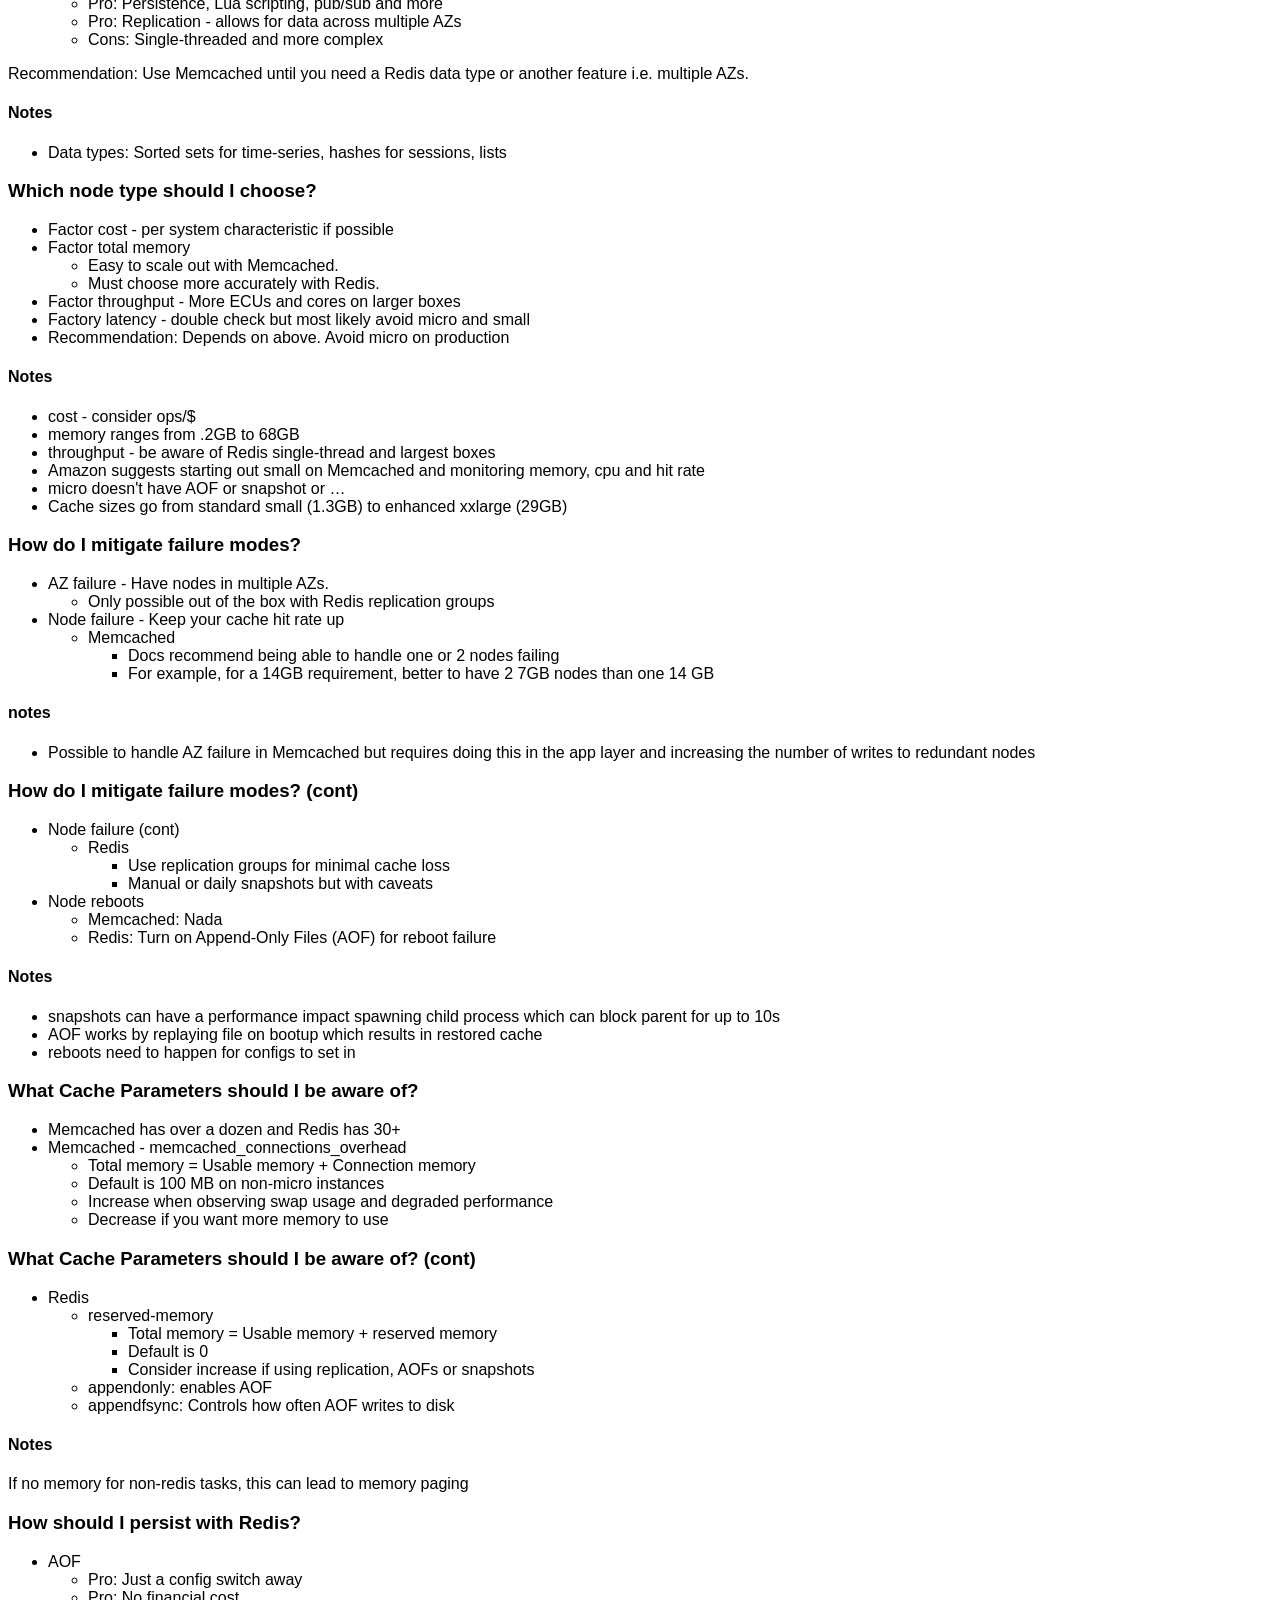
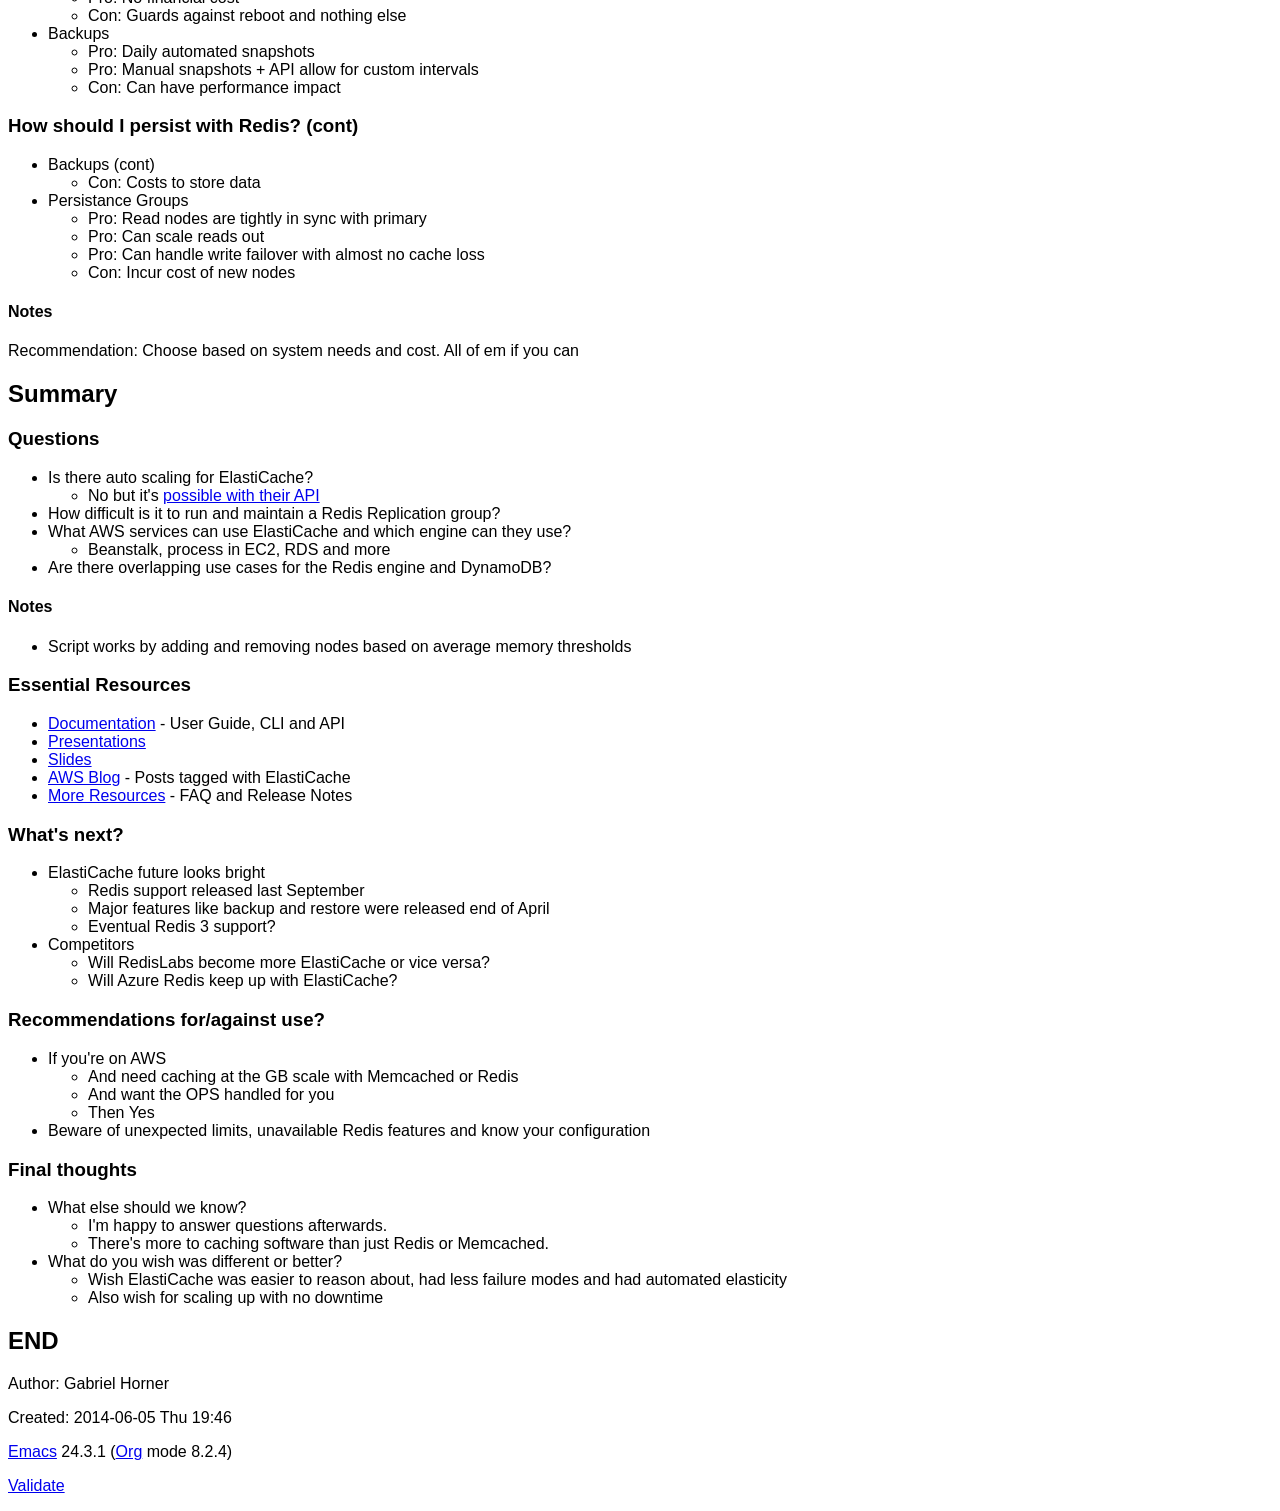
==== commit cab85566: "iterated medium slides" ====
--- a/index.html
+++ b/index.html
@@ -4,7 +4,7 @@
 <html xmlns="http://www.w3.org/1999/xhtml" lang="en" xml:lang="en">
 <head>
 <title>AWS Elasticache</title>
-<!-- 2014-06-05 Thu 02:26 -->
+<!-- 2014-06-05 Thu 19:46 -->
 <meta  http-equiv="Content-Type" content="text/html;charset=utf-8" />
 <meta  name="generator" content="Org-mode" />
 <meta  name="author" content="Gabriel Horner" />
@@ -57,6 +57,7 @@
 </div>
 </div>
 </div>
+
 <div id="outline-container-sec-2-2" class="outline-3">
 <h3 id="sec-2-2">What problems does ElastiCache strive to solve?&#xa0;&#xa0;&#xa0;<span class="tag"><span class="slide">slide</span></span></h3>
 <div class="outline-text-3" id="text-2-2">
@@ -101,6 +102,7 @@
 </div>
 </div>
 </div>
+
 <div id="outline-container-sec-2-3" class="outline-3">
 <h3 id="sec-2-3">Fundamental semantics</h3>
 <div class="outline-text-3" id="text-2-3">
@@ -116,6 +118,7 @@
 </div>
 </div>
 </div>
+
 <div id="outline-container-sec-2-3-2" class="outline-4">
 <h4 id="sec-2-3-2">What is it 'about'? (cont)&#xa0;&#xa0;&#xa0;<span class="tag"><span class="slide">slide</span></span></h4>
 <div class="outline-text-4" id="text-2-3-2">
@@ -135,6 +138,7 @@
 </p>
 </div>
 </div>
+
 <div id="outline-container-sec-2-3-3" class="outline-4">
 <h4 id="sec-2-3-3">What are the primary operations?&#xa0;&#xa0;&#xa0;<span class="tag"><span class="slide">slide</span></span></h4>
 <div class="outline-text-4" id="text-2-3-3">
@@ -167,6 +171,7 @@
 </div>
 </div>
 </div>
+
 <div id="outline-container-sec-2-3-4" class="outline-4">
 <h4 id="sec-2-3-4">Is it simple?&#xa0;&#xa0;&#xa0;<span class="tag"><span class="slide">slide</span></span></h4>
 <div class="outline-text-4" id="text-2-3-4">
@@ -222,7 +227,6 @@
 </div>
 </div>
 </div>
-
 <div id="outline-container-sec-2-4" class="outline-3">
 <h3 id="sec-2-4">Architectural overview</h3>
 <div class="outline-text-3" id="text-2-4">
@@ -250,22 +254,44 @@
 <li>node: Smallest building block with its own DNS name and port. It
 runs an instance of memcached/redis
 </li>
-<li>cluster: Group of nodes with the same engine type. Note, Redis is
-only allowed one node per cluster.
-</li>
-</ul>
-</div>
-</div>
-</div>
+<li>cluster: Group of nodes with the same engine type. Note, Redis can
+only have one node per cluster
+</li>
+</ul>
+</div>
+</div>
+</div>
+
 <div id="outline-container-sec-2-4-2" class="outline-4">
 <h4 id="sec-2-4-2">Key components (cont)&#xa0;&#xa0;&#xa0;<span class="tag"><span class="slide">slide</span></span></h4>
 <div class="outline-text-4" id="text-2-4-2">
-<p>
-TODO: slit up
-<img src="img/cluster_diagrams.png" alt="cluster_diagrams.png" />
-</p>
-</div>
-</div>
+
+<div class="figure">
+<p><img src="img/cluster_diagrams.png" alt="cluster_diagrams.png" />
+</p>
+</div>
+</div>
+<div id="outline-container-sec-2-4-2-1" class="outline-5">
+<h5 id="sec-2-4-2-1">Notes&#xa0;&#xa0;&#xa0;<span class="tag"><span class="notes">notes</span></span></h5>
+<div class="outline-text-5" id="text-2-4-2-1">
+<p>
+<b>REPLACE</b>
+</p>
+<ul class="org-ul">
+<li>I thought these diagrams would be helpful to show at a glance the
+difference between a Memcached and Redis cluster. Note that these
+aren't reflective of how they are layed out in AWS.
+For Memcached, you can see it's a flat cluster where every node can
+be equally written to, which is great for write scalability but not
+read scalability. For Redis, the master is the writeable node and
+the rest are read nodes. Note that Redis has the inverse problem of Memcached,
+great for read scalability but not so much for write scalability.
+</li>
+</ul>
+</div>
+</div>
+</div>
+
 <div id="outline-container-sec-2-4-3" class="outline-4">
 <h4 id="sec-2-4-3">Key components (cont)&#xa0;&#xa0;&#xa0;<span class="tag"><span class="slide">slide</span></span></h4>
 <div class="outline-text-4" id="text-2-4-3">
@@ -295,6 +321,7 @@
 </div>
 </div>
 </div>
+
 <div id="outline-container-sec-2-4-4" class="outline-4">
 <h4 id="sec-2-4-4">Key components (cont)&#xa0;&#xa0;&#xa0;<span class="tag"><span class="slide">slide</span></span></h4>
 <div class="outline-text-4" id="text-2-4-4">
@@ -305,13 +332,14 @@
 </div>
 </div>
 </div>
+
 <div id="outline-container-sec-2-4-5" class="outline-4">
 <h4 id="sec-2-4-5">Key features/functions&#xa0;&#xa0;&#xa0;<span class="tag"><span class="slide">slide</span></span></h4>
 <div class="outline-text-4" id="text-2-4-5">
 <ul class="org-ul">
 <li>Provision and operation of clusters of Memcached/Redis nodes
 </li>
-<li>Detailed monitoring statistics of nodes via Cloudwatch
+<li>Detailed monitoring of nodes via CloudWatch
 </li>
 <li>Failed nodes are automatically detected and replaced
 </li>
@@ -322,26 +350,28 @@
 <div id="outline-container-sec-2-4-5-1" class="outline-5">
 <h5 id="sec-2-4-5-1">Notes&#xa0;&#xa0;&#xa0;<span class="tag"><span class="notes">notes</span></span></h5>
 <div class="outline-text-5" id="text-2-4-5-1">
+<p>
+<b>ADD</b>
+</p>
 <ul class="org-ul">
 <li>Auto-discovery works by having an endpoint which is in charge of
-registering nodes
-</li>
-<li>Auto-discovery requires an additional client for this functionality.
+registering nodes. Using it does require an additional client.
 Amazon supports Java and PHP by default.
 </li>
 </ul>
 </div>
 </div>
 </div>
+
 <div id="outline-container-sec-2-4-6" class="outline-4">
 <h4 id="sec-2-4-6">Key features/functions (cont)&#xa0;&#xa0;&#xa0;<span class="tag"><span class="slide">slide</span></span></h4>
 <div class="outline-text-4" id="text-2-4-6">
 <ul class="org-ul">
-<li>Backup and restore including automated daily snapshots
+<li>Full integration with Virtual Private Cloud (VPC)
+</li>
+<li>Backup and restore for Redis
 </li>
 <li>Replication groups for Redis
-</li>
-<li>Full integration with VPC
 </li>
 <li>Accessible from AWS Console, API or CLI
 </li>
@@ -350,19 +380,26 @@
 <div id="outline-container-sec-2-4-6-1" class="outline-5">
 <h5 id="sec-2-4-6-1">Notes&#xa0;&#xa0;&#xa0;<span class="tag"><span class="notes">notes</span></span></h5>
 <div class="outline-text-5" id="text-2-4-6-1">
-<ul class="org-ul">
-<li>Backups are made to s3. Backups can be done manually or automatic.
-Snapshot mechanism can be used to migrate a Redis cache to ElastiCache
-</li>
-<li>Redis replication - ability to replace primary within a group
-</li>
-<li>Redis replication group has no client and requires using API
-</li>
-</ul>
-</div>
-</div>
-</div>
-</div>
+<p>
+<b>REPLACE</b>
+</p>
+<ul class="org-ul">
+<li>Full integration with Virtual Private Cloud (VPC)
+</li>
+<li>Backup and restore for Redis. Backups live on S3. Restore can also
+be used to import an external Redis cache.
+</li>
+<li>Replication groups for Redis. This offers durability and read
+scalability. We'll talk more about it later.
+</li>
+<li>Accessible from AWS Console, API or CLI
+</li>
+</ul>
+</div>
+</div>
+</div>
+</div>
+
 <div id="outline-container-sec-2-5" class="outline-3">
 <h3 id="sec-2-5">Key indicators for use&#xa0;&#xa0;&#xa0;<span class="tag"><span class="slide">slide</span></span></h3>
 <div class="outline-text-3" id="text-2-5">
@@ -376,25 +413,17 @@
 </li>
 </ul>
 </div>
-<div id="outline-container-sec-2-5-1" class="outline-4">
-<h4 id="sec-2-5-1">Notes&#xa0;&#xa0;&#xa0;<span class="tag"><span class="notes">notes</span></span></h4>
-<div class="outline-text-4" id="text-2-5-1">
-<ul class="org-ul">
-<li>Cache sizes go from standard small (1.3GB) to enhanced xxlarge (29GB)
-</li>
-</ul>
-</div>
-</div>
-</div>
+</div>
+
 <div id="outline-container-sec-2-6" class="outline-3">
 <h3 id="sec-2-6">Key indicators against use&#xa0;&#xa0;&#xa0;<span class="tag"><span class="slide">slide</span></span></h3>
 <div class="outline-text-3" id="text-2-6">
 <ul class="org-ul">
 <li>Inverse of the indicators for use
 </li>
-<li>Have differing opinions on Redis and backups or security
-</li>
 <li>You want to use unsupported versions of Redis or Memcached
+</li>
+<li>You want to use Redis with no limitations.
 </li>
 </ul>
 </div>
@@ -402,12 +431,23 @@
 <h4 id="sec-2-6-1">Notes&#xa0;&#xa0;&#xa0;<span class="tag"><span class="notes">notes</span></span></h4>
 <div class="outline-text-4" id="text-2-6-1">
 <p>
-ElastiCache handles the above Redis topics for you so it's only a
-problem if your opinions differ.
-</p>
-</div>
-</div>
-</div>
+<b>REPLACE</b>
+</p>
+
+<ul class="org-ul">
+<li>Inverse of the indicators for use
+</li>
+<li>You want to use unsupported versions of Redis or Memcached
+</li>
+<li>You want to use Redis with no limitations. On ElastiCache, Redis
+passwords can't be used, there are read cluster limitations
+and some commands are unavailable.
+</li>
+</ul>
+</div>
+</div>
+</div>
+
 <div id="outline-container-sec-2-7" class="outline-3">
 <h3 id="sec-2-7">Fundamental tradeoffs&#xa0;&#xa0;&#xa0;<span class="tag"><span class="slide">slide</span></span></h3>
 <div class="outline-text-3" id="text-2-7">
@@ -428,7 +468,20 @@
 </li>
 </ul>
 </div>
-</div>
+<div id="outline-container-sec-2-7-1" class="outline-4">
+<h4 id="sec-2-7-1">Notes&#xa0;&#xa0;&#xa0;<span class="tag"><span class="notes">notes</span></span></h4>
+<div class="outline-text-4" id="text-2-7-1">
+<p>
+<b>BEFORE</b>
+</p>
+<ul class="org-ul">
+<li>You get a service that is &#x2026;
+</li>
+</ul>
+</div>
+</div>
+</div>
+
 <div id="outline-container-sec-2-8" class="outline-3">
 <h3 id="sec-2-8">Fundamental tradeoffs (cont)&#xa0;&#xa0;&#xa0;<span class="tag"><span class="slide">slide</span></span></h3>
 <div class="outline-text-3" id="text-2-8">
@@ -455,6 +508,7 @@
 </ul>
 </div>
 </div>
+
 <div id="outline-container-sec-2-9" class="outline-3">
 <h3 id="sec-2-9">Alternatives&#xa0;&#xa0;&#xa0;<span class="tag"><span class="slide">slide</span></span></h3>
 <div class="outline-text-3" id="text-2-9">
@@ -478,7 +532,28 @@
 </li>
 </ul>
 </div>
-</div>
+<div id="outline-container-sec-2-9-1" class="outline-4">
+<h4 id="sec-2-9-1">Notes&#xa0;&#xa0;&#xa0;<span class="tag"><span class="notes">notes</span></span></h4>
+<div class="outline-text-4" id="text-2-9-1">
+<p>
+<b>REPLACE</b>
+</p>
+<ul class="org-ul">
+<li>RedisLabs provides both Memcached and Redis services.
+</li>
+<li>It aims to provide a truly hands-off service. No nodes, clusters or
+engine-specific configuration. You basically pick
+the memory size you want and pay up for additional features like
+replication, multiple AZs and backups.
+</li>
+<li>The platforms they're available on is impressive - AWS, Azure,
+SoftLayer and GCE. Same goes for their backups.
+</li>
+</ul>
+</div>
+</div>
+</div>
+
 <div id="outline-container-sec-2-10" class="outline-3">
 <h3 id="sec-2-10">Alternatives (cont)&#xa0;&#xa0;&#xa0;<span class="tag"><span class="slide">slide</span></span></h3>
 <div class="outline-text-3" id="text-2-10">
@@ -505,6 +580,7 @@
 </p>
 </div>
 </div>
+
 <div id="outline-container-sec-2-11" class="outline-3">
 <h3 id="sec-2-11">Application characteristics&#xa0;&#xa0;&#xa0;<span class="tag"><span class="slide">slide</span></span></h3>
 <div class="outline-text-3" id="text-2-11">
@@ -530,6 +606,7 @@
 </ul>
 </div>
 </div>
+
 <div id="outline-container-sec-2-12" class="outline-3">
 <h3 id="sec-2-12">Application characteristics (cont)&#xa0;&#xa0;&#xa0;<span class="tag"><span class="slide">slide</span></span></h3>
 <div class="outline-text-3" id="text-2-12">
@@ -554,6 +631,7 @@
 </ul>
 </div>
 </div>
+
 <div id="outline-container-sec-2-13" class="outline-3">
 <h3 id="sec-2-13">Application characteristics (cont)&#xa0;&#xa0;&#xa0;<span class="tag"><span class="slide">slide</span></span></h3>
 <div class="outline-text-3" id="text-2-13">
@@ -583,6 +661,9 @@
 <div id="outline-container-sec-2-13-1" class="outline-4">
 <h4 id="sec-2-13-1">Notes&#xa0;&#xa0;&#xa0;<span class="tag"><span class="notes">notes</span></span></h4>
 <div class="outline-text-4" id="text-2-13-1">
+<p>
+<b>REPLACE</b>
+</p>
 <ul class="org-ul">
 <li><a href="http://aws.amazon.com/solutions/case-studies/placeiq/">PlaceIQ</a>
 <ul class="org-ul">
@@ -607,9 +688,13 @@
 </div>
 </div>
 </div>
+
 <div id="outline-container-sec-2-14" class="outline-3">
 <h3 id="sec-2-14">Operational characteristics&#xa0;&#xa0;&#xa0;<span class="tag"><span class="slide">slide</span></span></h3>
 <div class="outline-text-3" id="text-2-14">
+<p>
+<b>REPLACE</b>
+</p>
 <ul class="org-ul">
 <li>Latency
 <ul class="org-ul">
@@ -636,21 +721,40 @@
 <h4 id="sec-2-14-1">notes&#xa0;&#xa0;&#xa0;<span class="tag"><span class="notes">notes</span></span></h4>
 <div class="outline-text-4" id="text-2-14-1">
 <ul class="org-ul">
-<li>Amazon describes latency across their services with low, medium and
-high.
-</li>
-<li>Without knowing if this company is properly benchmarking on EC2, only
-treat numbers as rough orders of magnitude
-</li>
-<li>As long as its a cache hit, throughput can be high
-</li>
-<li>redis-benchmark comes with Redis and allows you to specify which
-commands to run.
-</li>
-</ul>
-</div>
-</div>
-</div>
+<li>Latency
+<ul class="org-ul">
+<li>Low latency to other Availability Zones (AZ) in the same region.
+Unfortunately there are no guarantees on what low means here. If
+it helps at all, Amazon categorizes latency across their services
+with low, medium and high.
+</li>
+<li>While looking for any latency numbers I did come across one company's
+blog. They benchmarked different Redis node types using
+redis-benchmark, a command that comes with Redis. Knowing that
+benchmarking on EC2 can be tricky, heed these results accordingly.
+According to their benchmarks, the 99th percentile latency for all
+node types was in the single digit millisecond range except for the
+micro and small types which were orders of magnitude more.
+</li>
+</ul>
+</li>
+
+<li>Throughput
+<ul class="org-ul">
+<li>Caches are designed to provide high throughput and ElastiCache is
+no exception.
+</li>
+<li>The same blog post found throughput ranging from 10k to 70k ops per
+second, depending on node type. Again this will vary a lot,
+especially depending on what Redis command you're benchmarking.
+</li>
+</ul>
+</li>
+</ul>
+</div>
+</div>
+</div>
+
 <div id="outline-container-sec-2-15" class="outline-3">
 <h3 id="sec-2-15">Operational characteristics (cont)&#xa0;&#xa0;&#xa0;<span class="tag"><span class="slide">slide</span></span></h3>
 <div class="outline-text-3" id="text-2-15">
@@ -674,16 +778,24 @@
 <div id="outline-container-sec-2-15-1" class="outline-4">
 <h4 id="sec-2-15-1">notes&#xa0;&#xa0;&#xa0;<span class="tag"><span class="notes">notes</span></span></h4>
 <div class="outline-text-4" id="text-2-15-1">
-<ul class="org-ul">
-<li>mid-range nodes offer higher ECUs - EC2 Computing Units
-</li>
-<li>Yes, I've only talked about Redis. Found no numbers on Memcached but
-since it's multi-threaded it should do better with larger nodeOBs.
-</li>
-</ul>
-</div>
-</div>
-</div>
+<p>
+<b>REPLACE</b>
+</p>
+<ul class="org-ul">
+<li>The last thing to mention on throughput is that you get diminishing
+returns for the largest Redis nodes. Since Redis is single-threaded
+and the largest nodes mainly provide more cores, the value add
+diminishes.
+</li>
+<li>You can see this on the table provided by that benchmark's results
+if you look at their OPS per $. You'll see that micro and small are
+the best deal as far as OPS per $ goes but beware of their latency.
+</li>
+</ul>
+</div>
+</div>
+</div>
+
 <div id="outline-container-sec-2-16" class="outline-3">
 <h3 id="sec-2-16">Operational characteristics (cont)&#xa0;&#xa0;&#xa0;<span class="tag"><span class="slide">slide</span></span></h3>
 <div class="outline-text-3" id="text-2-16">
@@ -698,13 +810,28 @@
 </li>
 <li>Both write and read nodes scale up but require new clusters
 </li>
-<li><a href="http://redislabs.com/blog/the-endless-redis-replication-loop-what-why-and-how-to-solve-it">There may be demons</a> with scaling up Redis replication, Redis 2.6.X and &gt; 25GB
-</li>
-</ul>
-</li>
-</ul>
-</div>
-</div>
+<li><a href="http://redislabs.com/blog/the-endless-redis-replication-loop-what-why-and-how-to-solve-it">There may be demons</a> with scaling up Redis replication, Redis 2.6.X
+and &gt; 25GB
+</li>
+</ul>
+</li>
+</ul>
+</div>
+<div id="outline-container-sec-2-16-1" class="outline-4">
+<h4 id="sec-2-16-1">Notes&#xa0;&#xa0;&#xa0;<span class="tag"><span class="notes">notes</span></span></h4>
+<div class="outline-text-4" id="text-2-16-1">
+<p>
+<b>BEFORE</b>
+</p>
+<ul class="org-ul">
+<li>For scalability we're going to talk about read and write scalability
+as well as scaling out and up.
+</li>
+</ul>
+</div>
+</div>
+</div>
+
 <div id="outline-container-sec-2-17" class="outline-3">
 <h3 id="sec-2-17">Operational characteristics (cont)&#xa0;&#xa0;&#xa0;<span class="tag"><span class="slide">slide</span></span></h3>
 <div class="outline-text-3" id="text-2-17">
@@ -729,18 +856,8 @@
 </li>
 </ul>
 </div>
-<div id="outline-container-sec-2-17-1" class="outline-4">
-<h4 id="sec-2-17-1">Notes&#xa0;&#xa0;&#xa0;<span class="tag"><span class="notes">notes</span></span></h4>
-<div class="outline-text-4" id="text-2-17-1">
-<ul class="org-ul">
-<li>Takes a few minutes assuming you're configured correctly
-</li>
-<li>Clients poll every minute for auto discovery
-</li>
-</ul>
-</div>
-</div>
-</div>
+</div>
+
 <div id="outline-container-sec-2-18" class="outline-3">
 <h3 id="sec-2-18">Operational characteristics (cont)&#xa0;&#xa0;&#xa0;<span class="tag"><span class="slide">slide</span></span></h3>
 <div class="outline-text-3" id="text-2-18">
@@ -766,17 +883,18 @@
 <div id="outline-container-sec-2-18-1" class="outline-4">
 <h4 id="sec-2-18-1">Notes&#xa0;&#xa0;&#xa0;<span class="tag"><span class="notes">notes</span></span></h4>
 <div class="outline-text-4" id="text-2-18-1">
-<ul class="org-ul">
-<li>"IP-range based access control is currently not enabled for Cache
-Clusters"
-</li>
-<li>"Currently, all clients to an ElastiCache Cluster must be within the
-Amazon EC2 network" - You can always hope
-</li>
-</ul>
-</div>
-</div>
-</div>
+<p>
+<b>ADD</b>
+</p>
+<ul class="org-ul">
+<li>Also worth noting that IP-range based access control is not enabled
+for Cache Clusters.
+</li>
+</ul>
+</div>
+</div>
+</div>
+
 <div id="outline-container-sec-2-19" class="outline-3">
 <h3 id="sec-2-19">Operational characteristics (cont)&#xa0;&#xa0;&#xa0;<span class="tag"><span class="slide">slide</span></span></h3>
 <div class="outline-text-3" id="text-2-19">
@@ -786,7 +904,7 @@
 <ul class="org-ul">
 <li>Security
 <ul class="org-ul">
-<li>Supports private clusters within a Virtual Private Cloud (VPC). This requires:
+<li>Supports private clusters within a VPC. This requires:
 <ul class="org-ul">
 <li>A VPC with at least one subnet
 </li>
@@ -802,6 +920,7 @@
 </ul>
 </div>
 </div>
+
 <div id="outline-container-sec-2-20" class="outline-3">
 <h3 id="sec-2-20">Operational characteristics (cont)&#xa0;&#xa0;&#xa0;<span class="tag"><span class="slide">slide</span></span></h3>
 <div class="outline-text-3" id="text-2-20">
@@ -823,16 +942,8 @@
 </li>
 </ul>
 </div>
-<div id="outline-container-sec-2-20-1" class="outline-4">
-<h4 id="sec-2-20-1">Notes&#xa0;&#xa0;&#xa0;<span class="tag"><span class="notes">notes</span></span></h4>
-<div class="outline-text-4" id="text-2-20-1">
-<ul class="org-ul">
-<li>Could explain how cache node failures work
-</li>
-</ul>
-</div>
-</div>
-</div>
+</div>
+
 <div id="outline-container-sec-2-21" class="outline-3">
 <h3 id="sec-2-21">What does it cost?&#xa0;&#xa0;&#xa0;<span class="tag"><span class="slide">slide</span></span></h3>
 <div class="outline-text-3" id="text-2-21">
@@ -848,24 +959,13 @@
 </ul>
 </li>
 <li>Data transfer: Only charge is on EC2 instance to another AZ - <i>only</i>
-  on the EC2 end.
+on the EC2 end.
 </li>
 <li>Backup: Storage is $0.085/GB every month. Data transfer is no charge.
 </li>
 <li>For more, see <a href="https://aws.amazon.com/elasticache/pricing/">pricing page</a>
 </li>
 </ul>
-</div>
-<div id="outline-container-sec-2-21-1" class="outline-4">
-<h4 id="sec-2-21-1">Notes&#xa0;&#xa0;&#xa0;<span class="tag"><span class="notes">notes</span></span></h4>
-<div class="outline-text-4" id="text-2-21-1">
-<ul class="org-ul">
-<li>Partial hours get rounded up.
-</li>
-<li>Billing starts when node is in 'Available' state.
-</li>
-</ul>
-</div>
 </div>
 </div>
 </div>
@@ -904,6 +1004,7 @@
 </div>
 </div>
 </div>
+
 <div id="outline-container-sec-3-2" class="outline-3">
 <h3 id="sec-3-2">Which caching engine do I choose?&#xa0;&#xa0;&#xa0;<span class="tag"><span class="slide">slide</span></span></h3>
 <div class="outline-text-3" id="text-3-2">
@@ -935,6 +1036,7 @@
 </div>
 </div>
 </div>
+
 <div id="outline-container-sec-3-3" class="outline-3">
 <h3 id="sec-3-3">Which caching engine do I choose? (cont)&#xa0;&#xa0;&#xa0;<span class="tag"><span class="slide">slide</span></span></h3>
 <div class="outline-text-3" id="text-3-3">
@@ -970,6 +1072,7 @@
 </div>
 </div>
 </div>
+
 <div id="outline-container-sec-3-4" class="outline-3">
 <h3 id="sec-3-4">Which node type should I choose?&#xa0;&#xa0;&#xa0;<span class="tag"><span class="slide">slide</span></span></h3>
 <div class="outline-text-3" id="text-3-4">
@@ -1008,10 +1111,13 @@
 </li>
 <li>micro doesn't have AOF or snapshot or &#x2026;
 </li>
-</ul>
-</div>
-</div>
-</div>
+<li>Cache sizes go from standard small (1.3GB) to enhanced xxlarge (29GB)
+</li>
+</ul>
+</div>
+</div>
+</div>
+
 <div id="outline-container-sec-3-5" class="outline-3">
 <h3 id="sec-3-5">How do I mitigate failure modes?&#xa0;&#xa0;&#xa0;<span class="tag"><span class="slide">slide</span></span></h3>
 <div class="outline-text-3" id="text-3-5">
@@ -1049,6 +1155,7 @@
 </div>
 </div>
 </div>
+
 <div id="outline-container-sec-3-6" class="outline-3">
 <h3 id="sec-3-6">How do I mitigate failure modes? (cont)&#xa0;&#xa0;&#xa0;<span class="tag"><span class="slide">slide</span></span></h3>
 <div class="outline-text-3" id="text-3-6">
@@ -1091,6 +1198,7 @@
 </div>
 </div>
 </div>
+
 <div id="outline-container-sec-3-7" class="outline-3">
 <h3 id="sec-3-7">What Cache Parameters should I be aware of?&#xa0;&#xa0;&#xa0;<span class="tag"><span class="slide">slide</span></span></h3>
 <div class="outline-text-3" id="text-3-7">
@@ -1112,6 +1220,7 @@
 </ul>
 </div>
 </div>
+
 <div id="outline-container-sec-3-8" class="outline-3">
 <h3 id="sec-3-8">What Cache Parameters should I be aware of? (cont)&#xa0;&#xa0;&#xa0;<span class="tag"><span class="slide">slide</span></span></h3>
 <div class="outline-text-3" id="text-3-8">
@@ -1146,6 +1255,7 @@
 </div>
 </div>
 </div>
+
 <div id="outline-container-sec-3-9" class="outline-3">
 <h3 id="sec-3-9">How should I persist with Redis?&#xa0;&#xa0;&#xa0;<span class="tag"><span class="slide">slide</span></span></h3>
 <div class="outline-text-3" id="text-3-9">
@@ -1173,6 +1283,7 @@
 </ul>
 </div>
 </div>
+
 <div id="outline-container-sec-3-10" class="outline-3">
 <h3 id="sec-3-10">How should I persist with Redis? (cont)&#xa0;&#xa0;&#xa0;<span class="tag"><span class="slide">slide</span></span></h3>
 <div class="outline-text-3" id="text-3-10">
@@ -1208,6 +1319,7 @@
 </div>
 </div>
 </div>
+
 <div id="outline-container-sec-4" class="outline-2">
 <h2 id="sec-4">Summary&#xa0;&#xa0;&#xa0;<span class="tag"><span class="slide">slide</span></span></h2>
 <div class="outline-text-2" id="text-4">
@@ -1243,6 +1355,7 @@
 </div>
 </div>
 </div>
+
 <div id="outline-container-sec-4-2" class="outline-3">
 <h3 id="sec-4-2">Essential Resources&#xa0;&#xa0;&#xa0;<span class="tag"><span class="slide">slide</span></span></h3>
 <div class="outline-text-3" id="text-4-2">
@@ -1260,6 +1373,7 @@
 </ul>
 </div>
 </div>
+
 <div id="outline-container-sec-4-3" class="outline-3">
 <h3 id="sec-4-3">What's next?&#xa0;&#xa0;&#xa0;<span class="tag"><span class="slide">slide</span></span></h3>
 <div class="outline-text-3" id="text-4-3">
@@ -1285,6 +1399,7 @@
 </ul>
 </div>
 </div>
+
 <div id="outline-container-sec-4-4" class="outline-3">
 <h3 id="sec-4-4">Recommendations for/against use?&#xa0;&#xa0;&#xa0;<span class="tag"><span class="slide">slide</span></span></h3>
 <div class="outline-text-3" id="text-4-4">
@@ -1305,6 +1420,7 @@
 </ul>
 </div>
 </div>
+
 <div id="outline-container-sec-4-5" class="outline-3">
 <h3 id="sec-4-5">Final thoughts&#xa0;&#xa0;&#xa0;<span class="tag"><span class="slide">slide</span></span></h3>
 <div class="outline-text-3" id="text-4-5">
@@ -1330,6 +1446,7 @@
 </div>
 </div>
 </div>
+
 <div id="outline-container-sec-5" class="outline-2">
 <h2 id="sec-5">END</h2>
 <div class="outline-text-2" id="text-5">
@@ -1339,8 +1456,8 @@
 </div>
 <div id="postamble" class="status">
 <p class="author">Author: Gabriel Horner</p>
-<p class="date">Created: 2014-06-05 Thu 02:26</p>
-<p class="creator"><a href="http://www.gnu.org/software/emacs/">Emacs</a> 24.2.1 (<a href="http://orgmode.org">Org</a> mode 8.2.6)</p>
+<p class="date">Created: 2014-06-05 Thu 19:46</p>
+<p class="creator"><a href="http://www.gnu.org/software/emacs/">Emacs</a> 24.3.1 (<a href="http://orgmode.org">Org</a> mode 8.2.4)</p>
 <p class="validation"><a href="http://validator.w3.org/check?uri=referer">Validate</a></p>
 </div>
 </body>
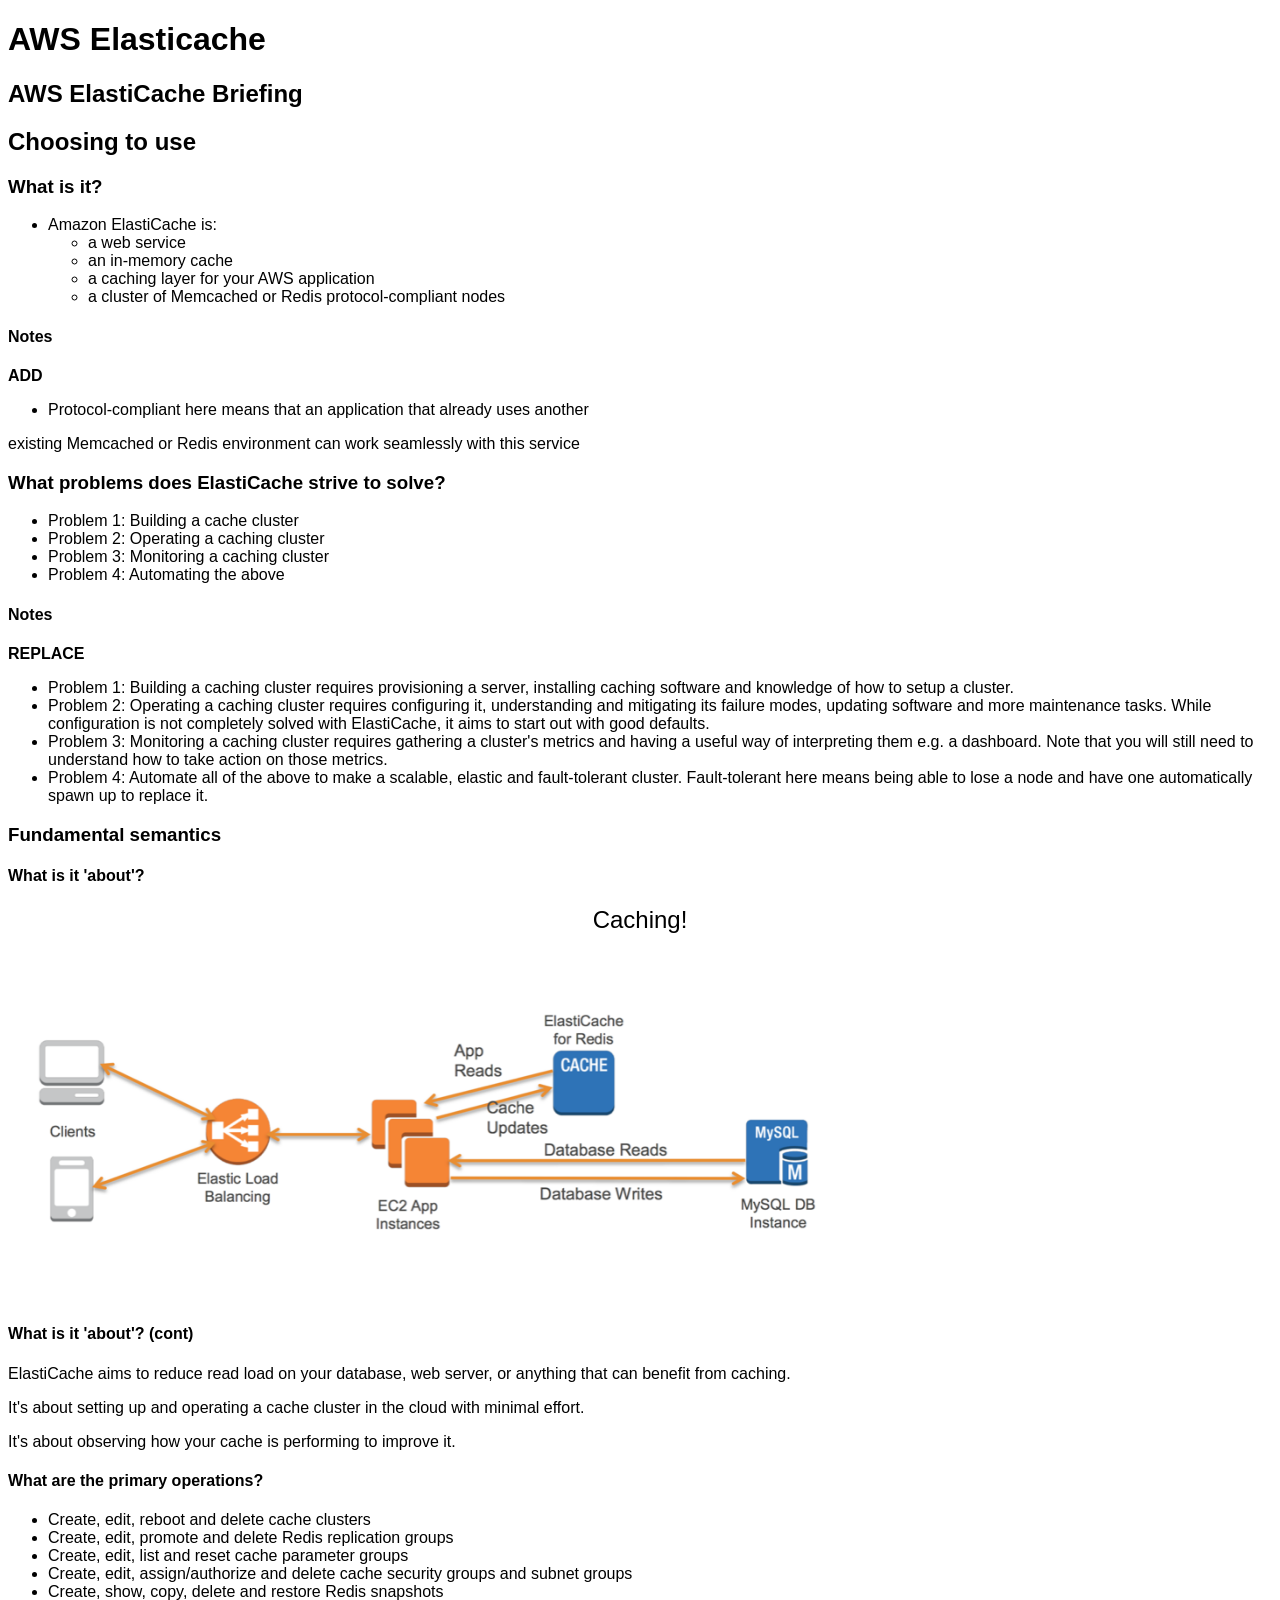
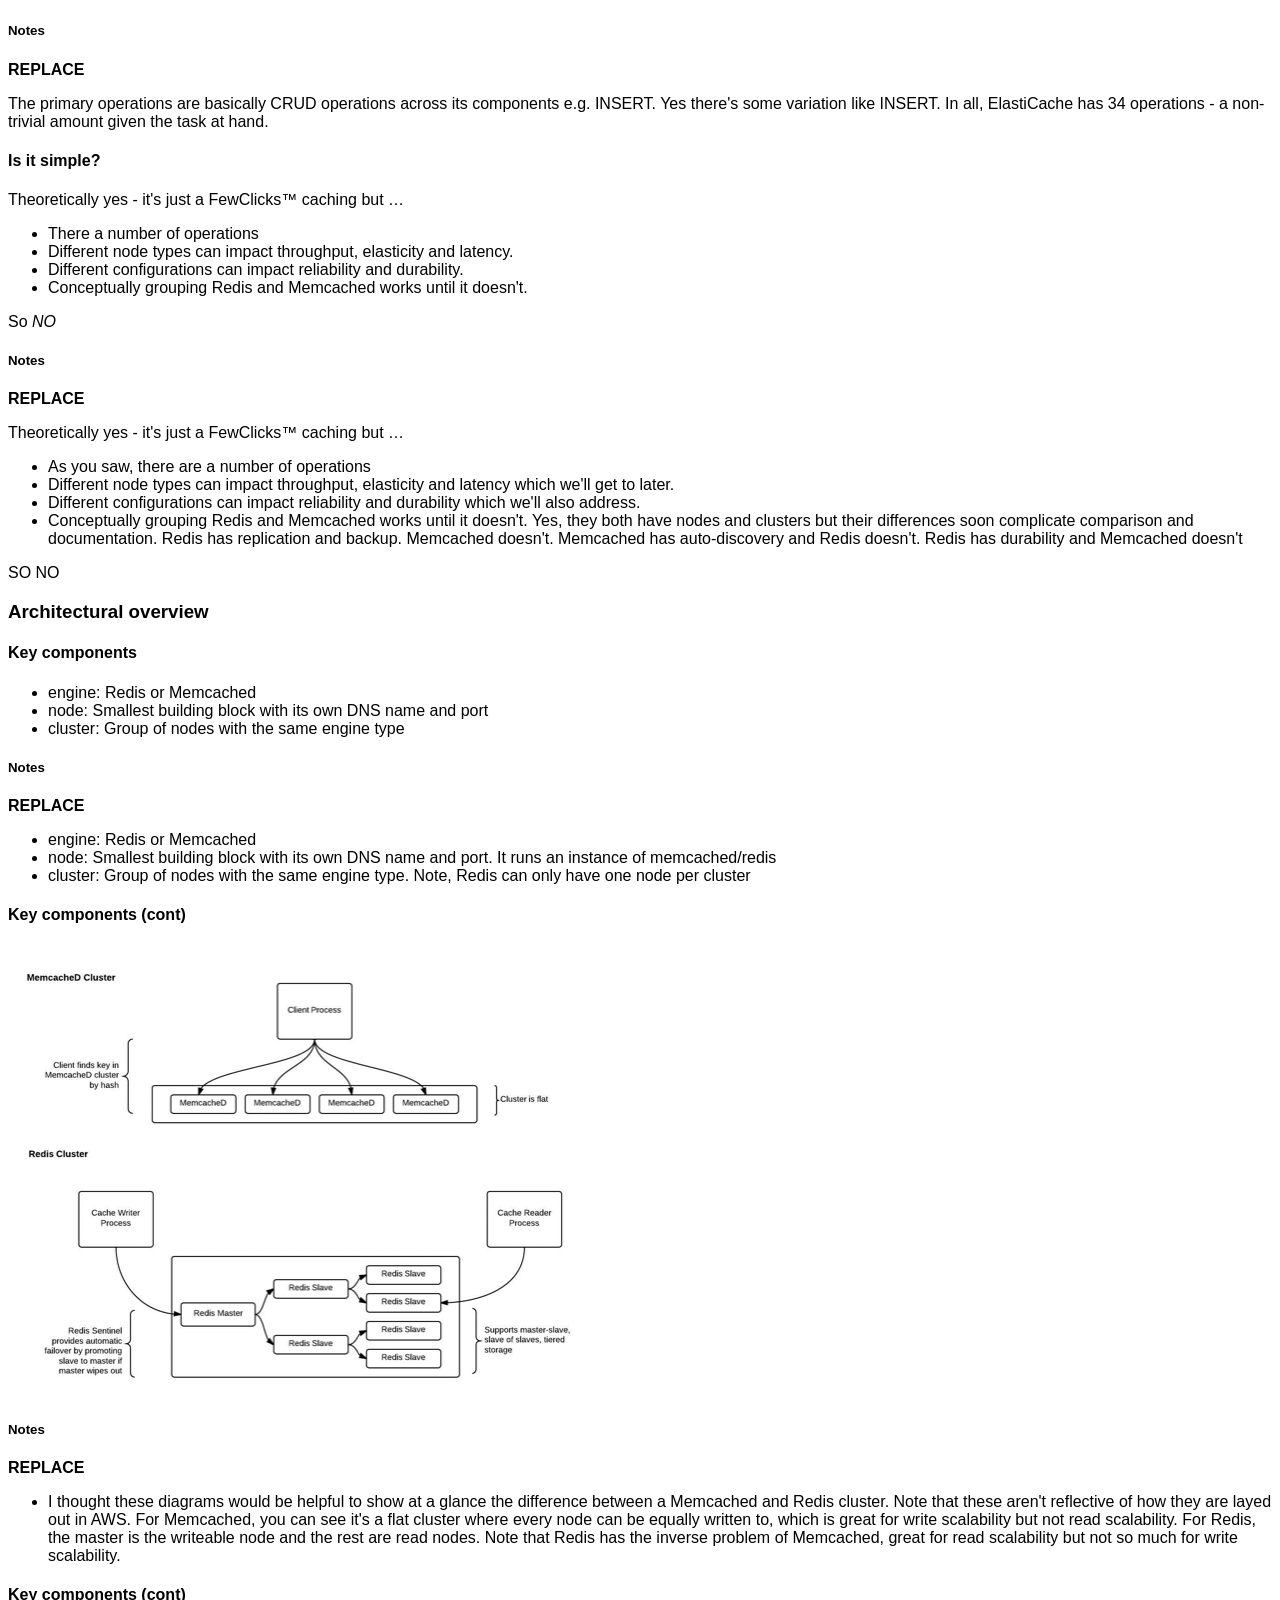
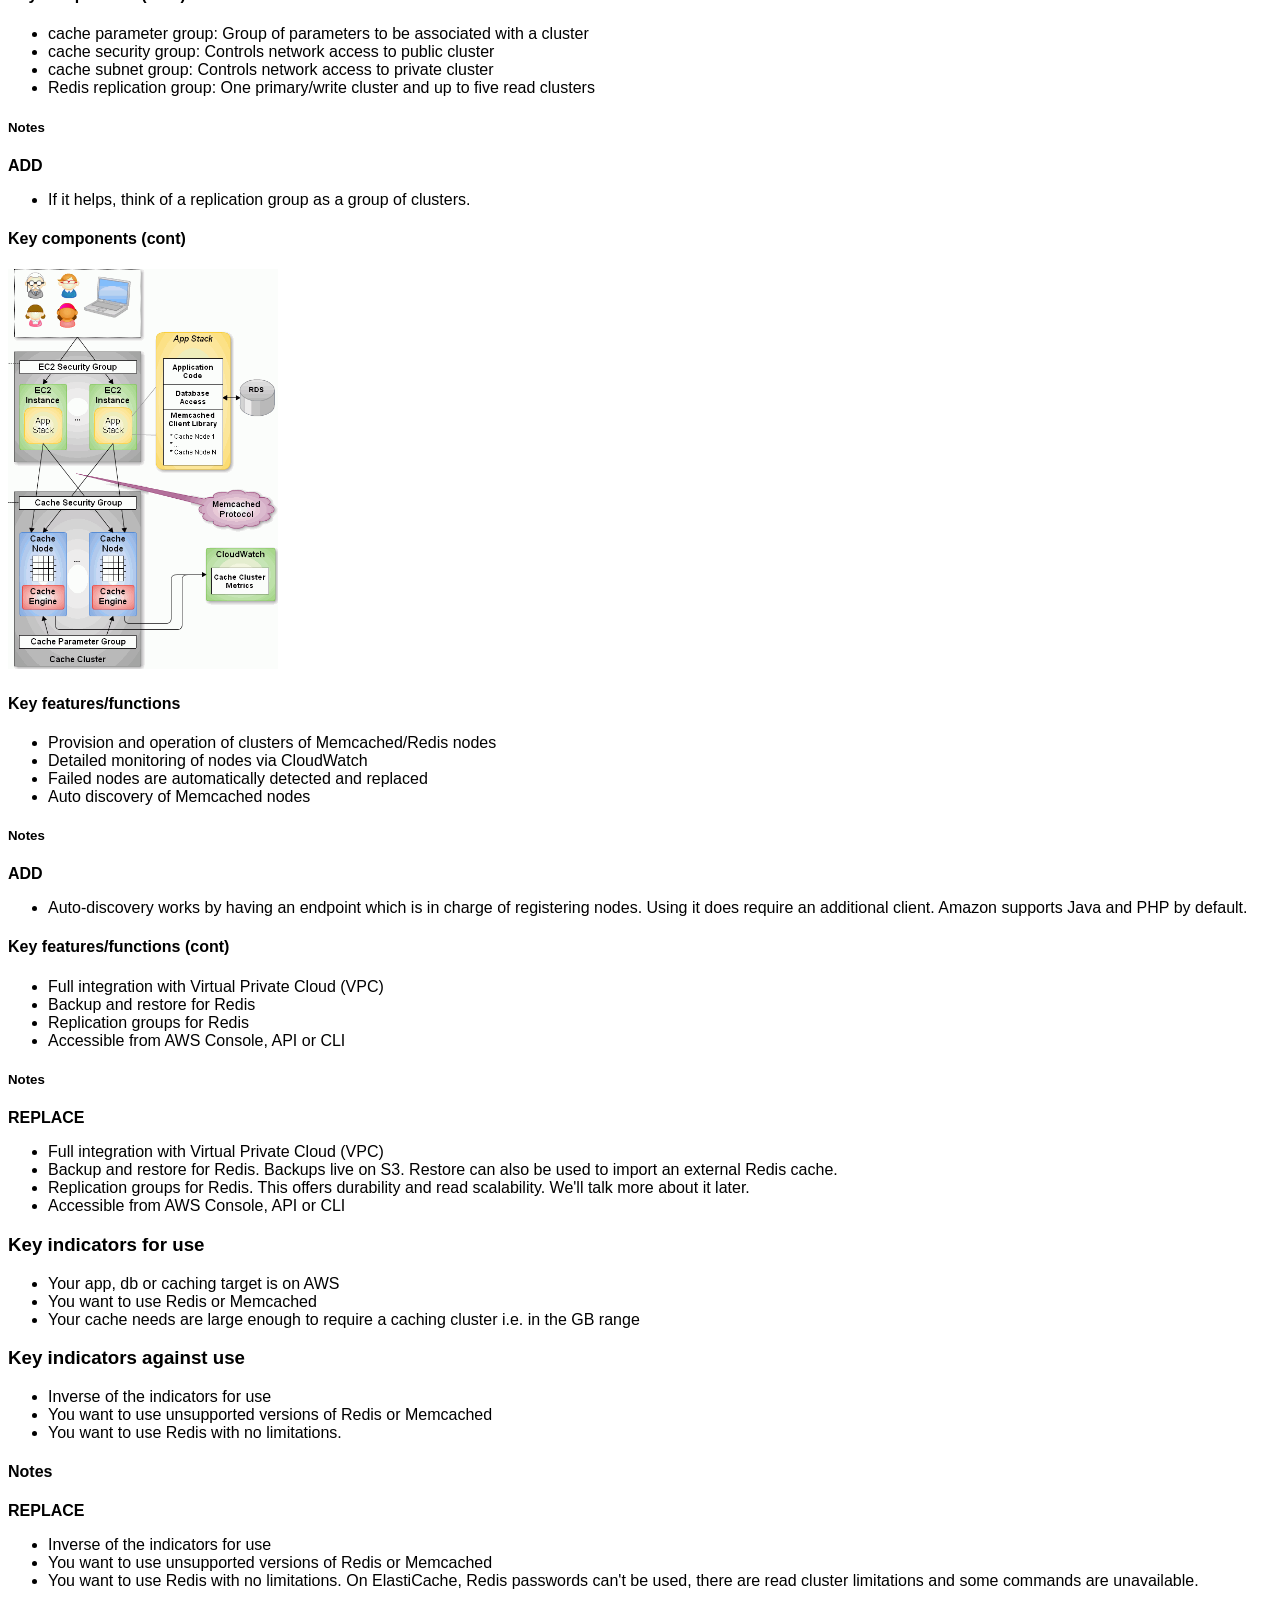
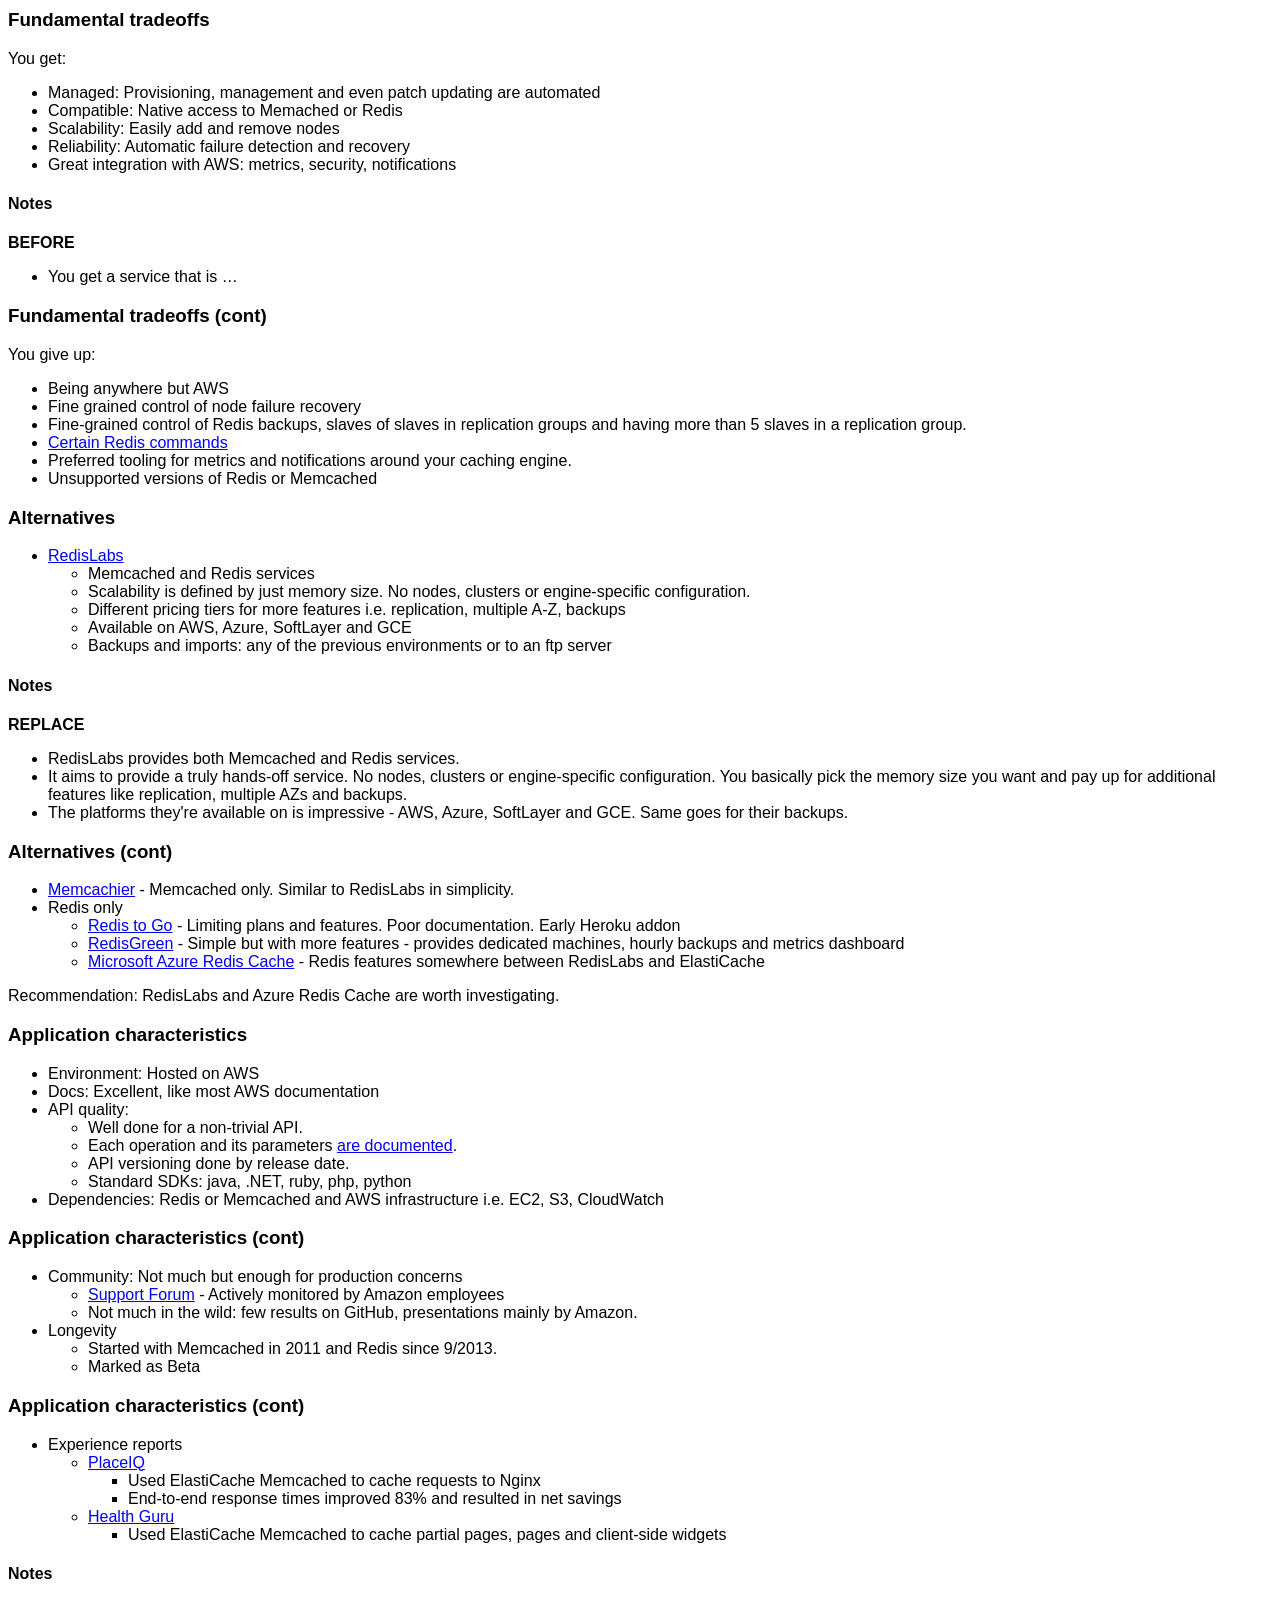
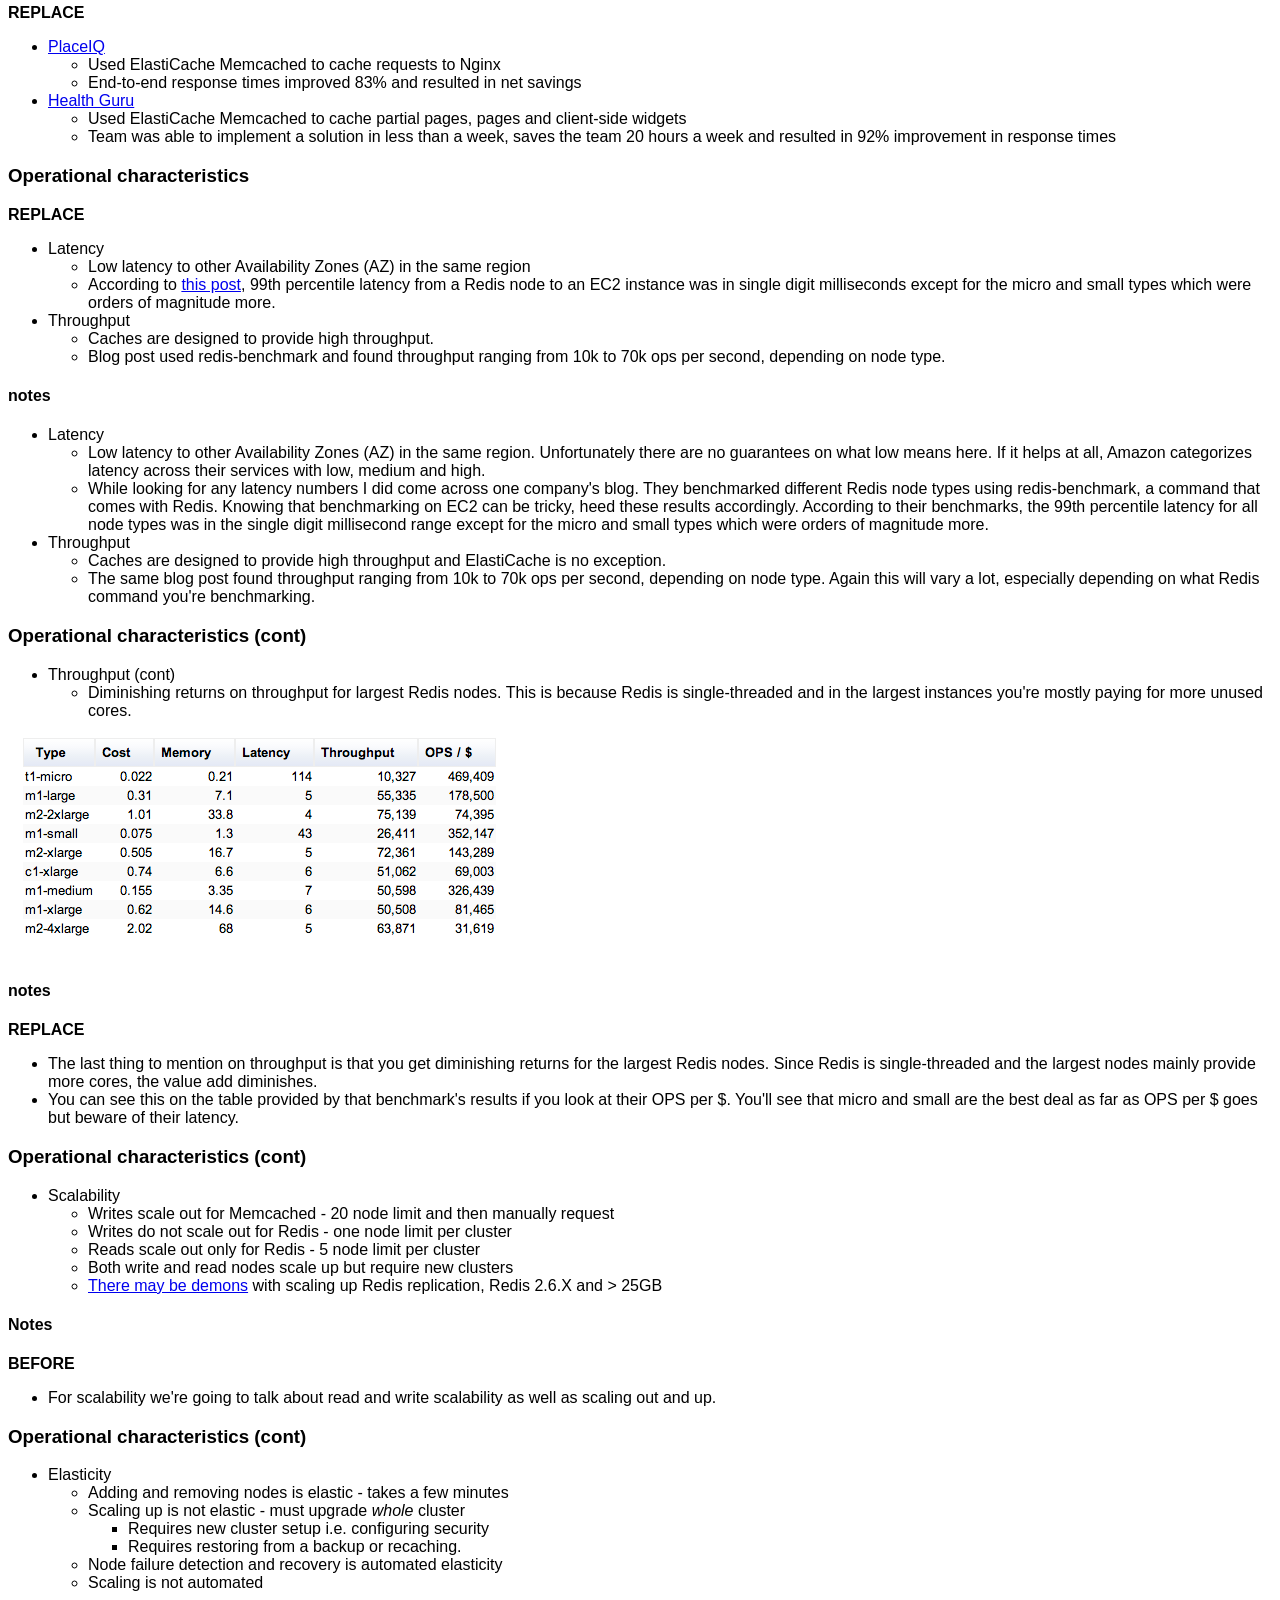
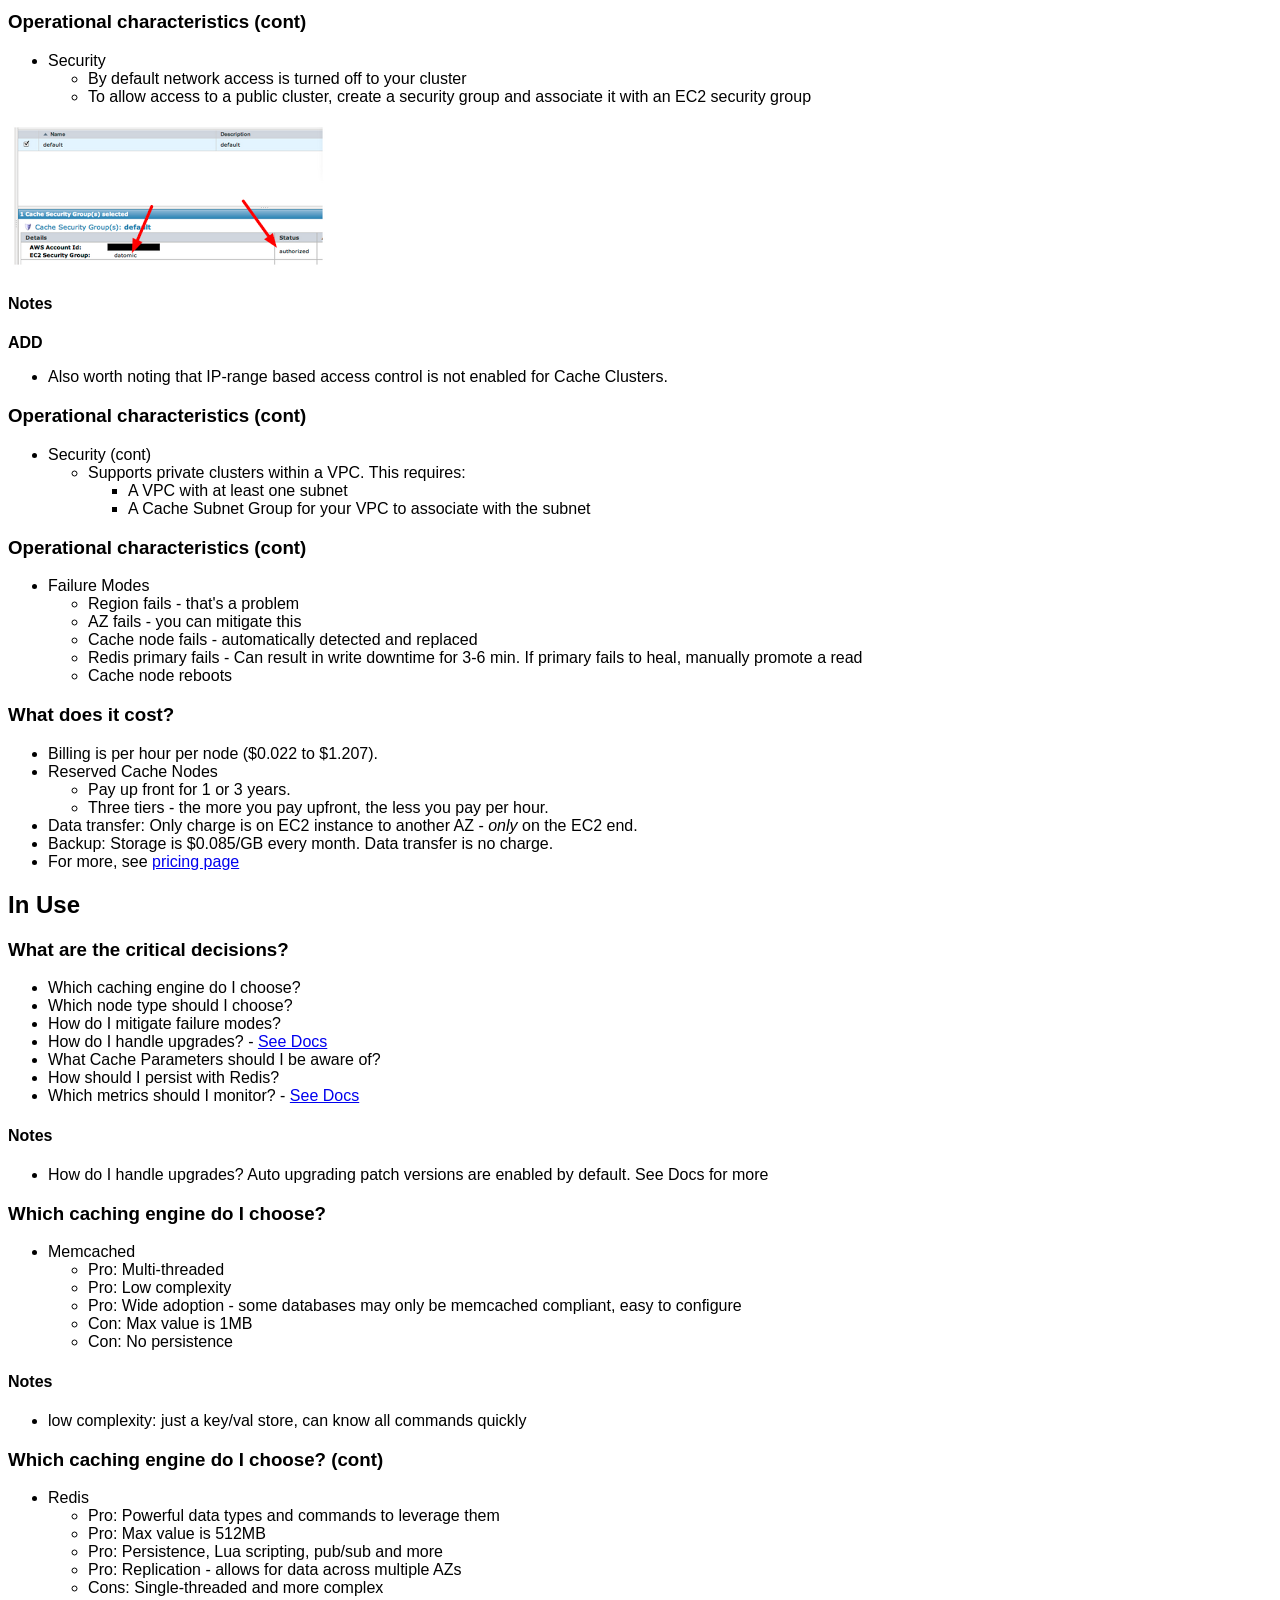
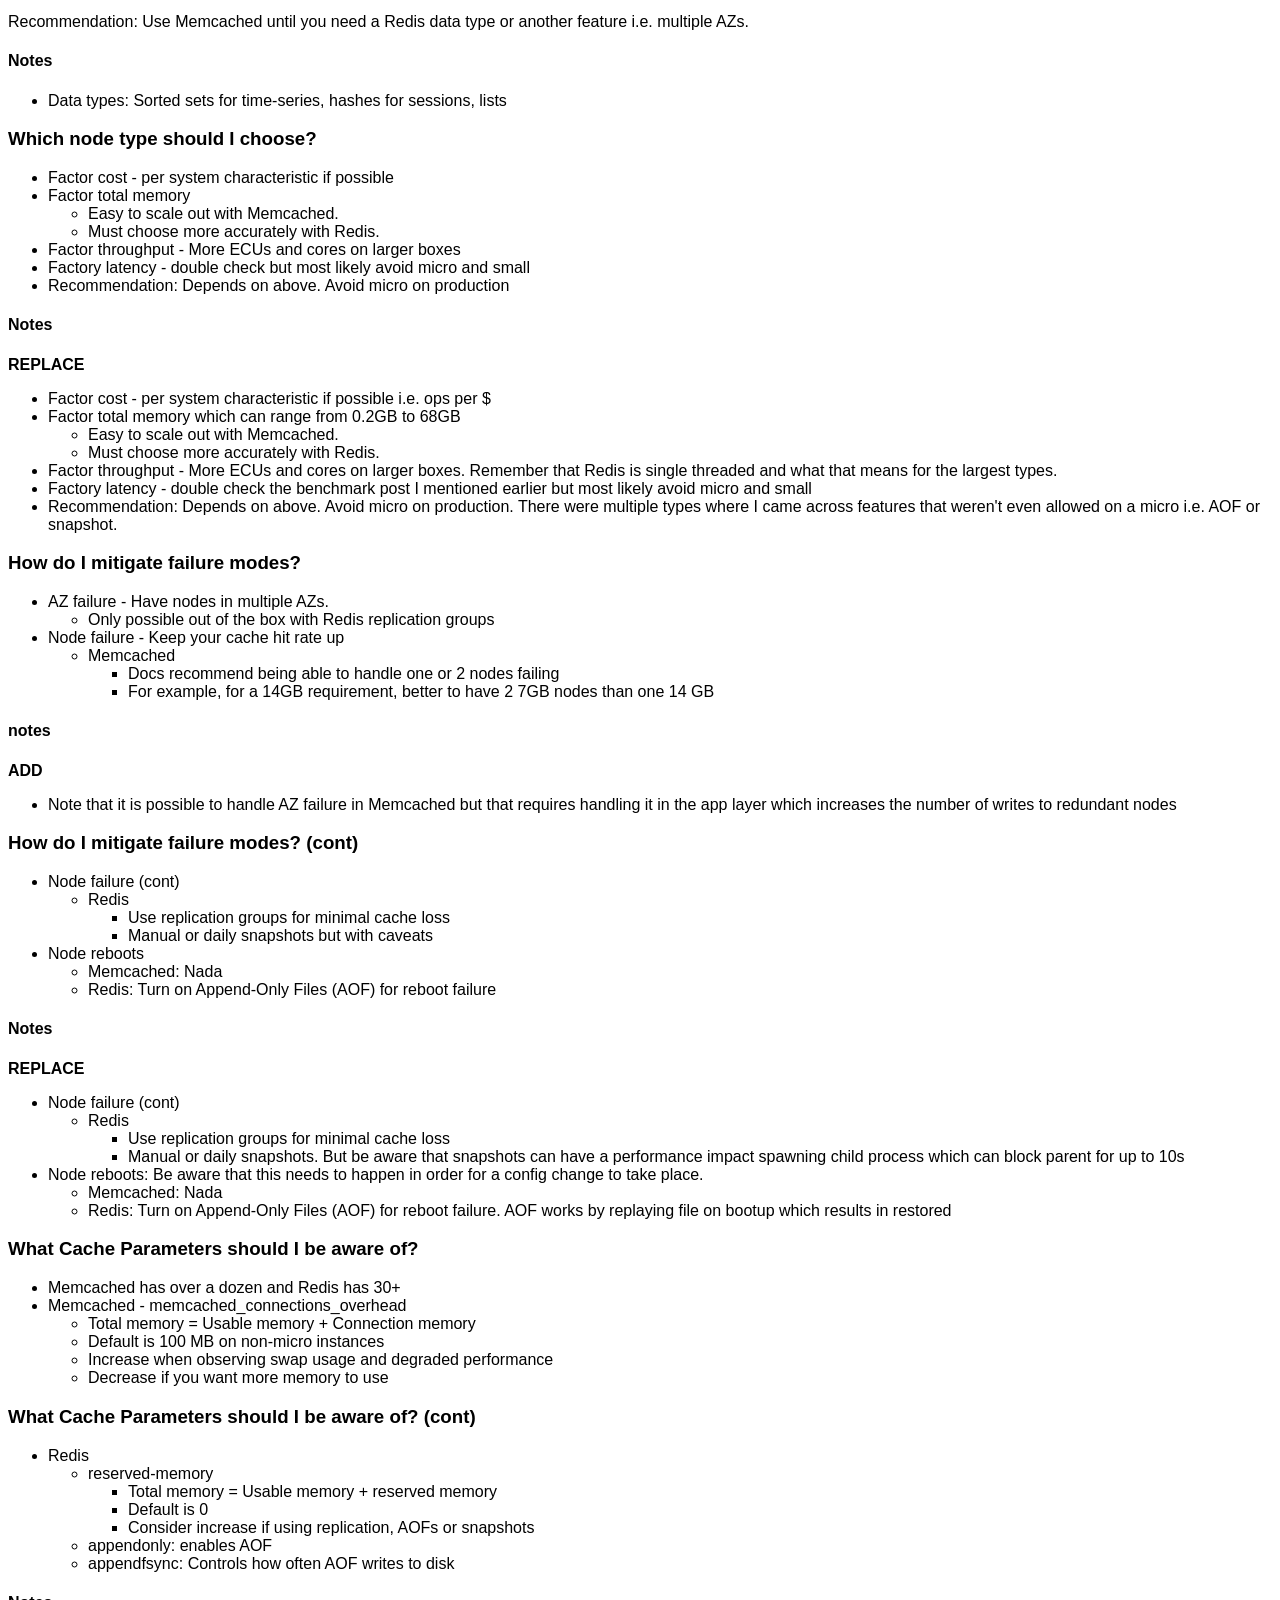
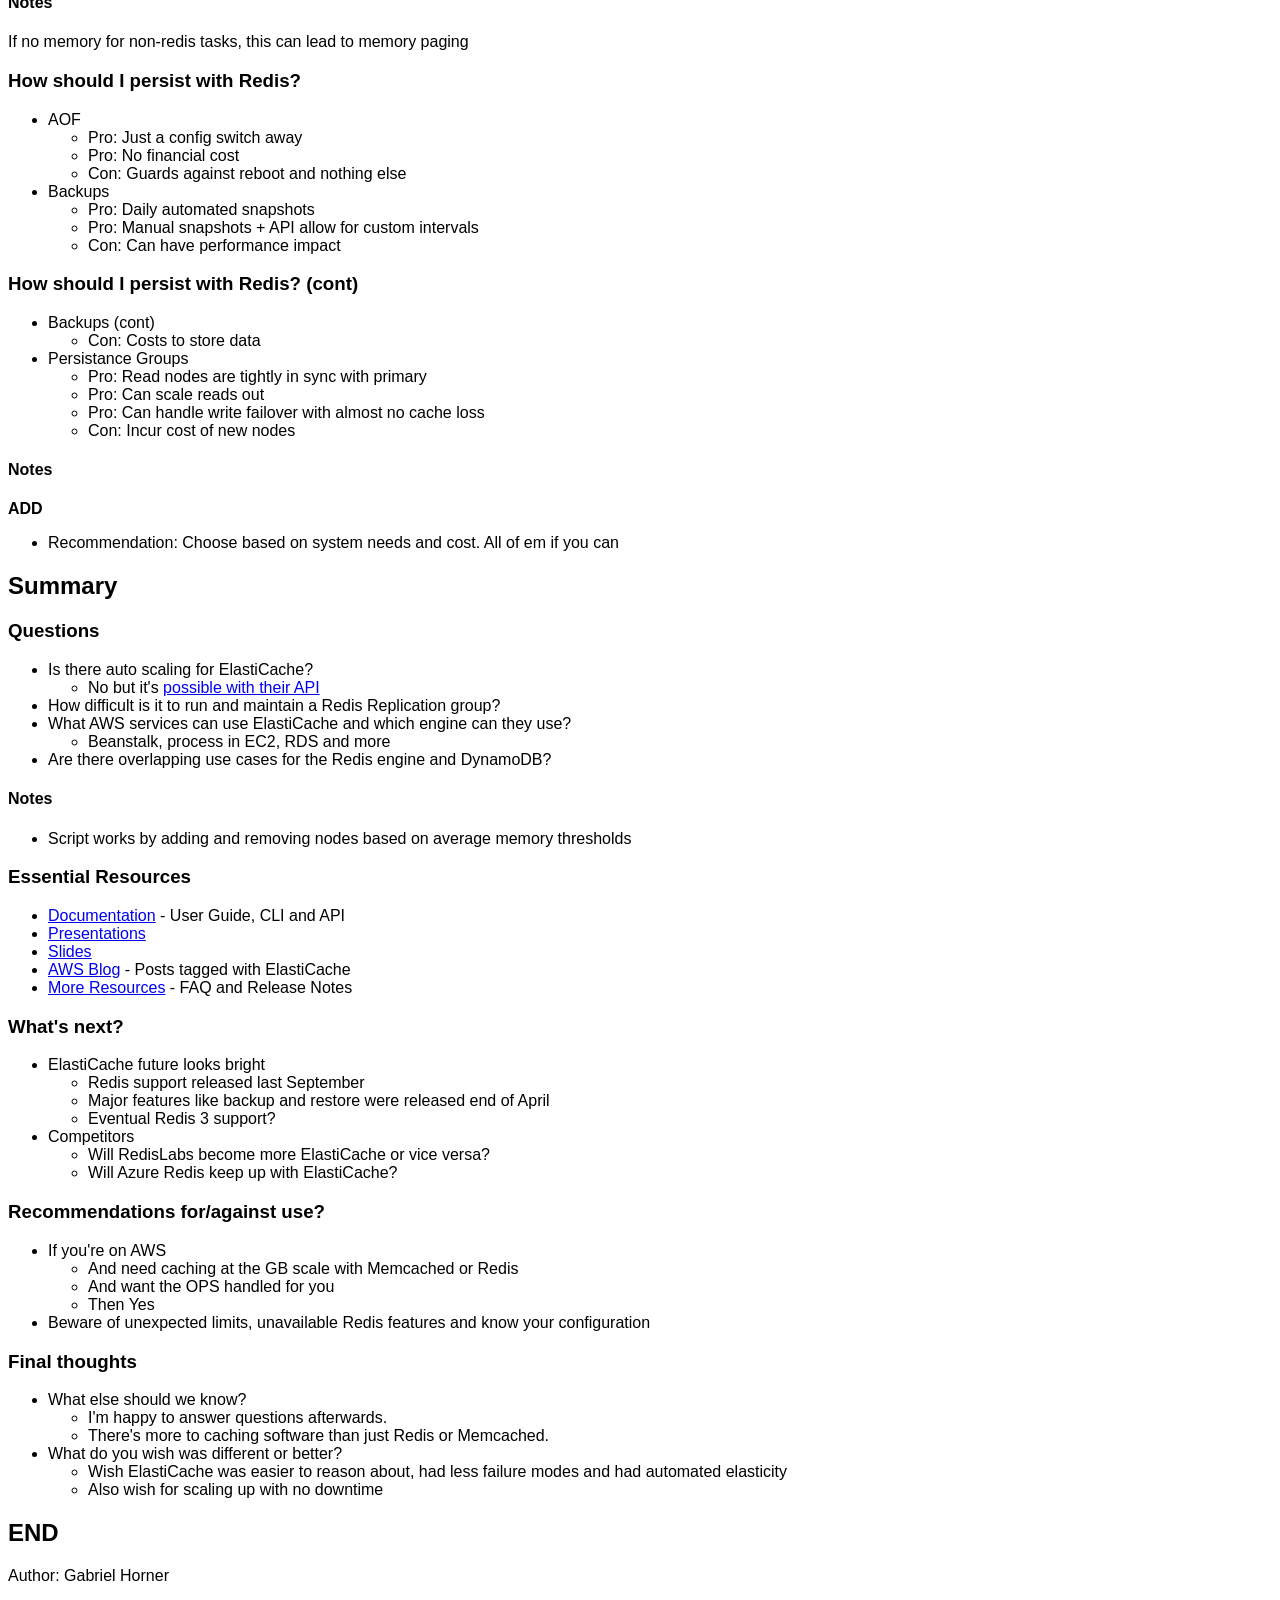
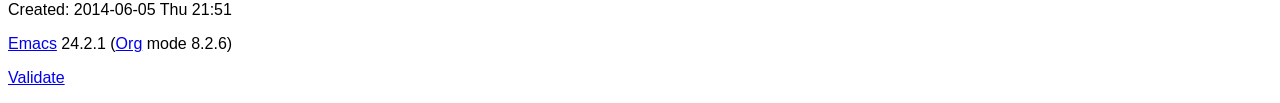
==== commit 27745914: "more tweaks" ====
--- a/index.html
+++ b/index.html
@@ -4,7 +4,7 @@
 <html xmlns="http://www.w3.org/1999/xhtml" lang="en" xml:lang="en">
 <head>
 <title>AWS Elasticache</title>
-<!-- 2014-06-05 Thu 19:46 -->
+<!-- 2014-06-05 Thu 21:51 -->
 <meta  http-equiv="Content-Type" content="text/html;charset=utf-8" />
 <meta  name="generator" content="Org-mode" />
 <meta  name="author" content="Gabriel Horner" />
@@ -57,7 +57,6 @@
 </div>
 </div>
 </div>
-
 <div id="outline-container-sec-2-2" class="outline-3">
 <h3 id="sec-2-2">What problems does ElastiCache strive to solve?&#xa0;&#xa0;&#xa0;<span class="tag"><span class="slide">slide</span></span></h3>
 <div class="outline-text-3" id="text-2-2">
@@ -102,7 +101,6 @@
 </div>
 </div>
 </div>
-
 <div id="outline-container-sec-2-3" class="outline-3">
 <h3 id="sec-2-3">Fundamental semantics</h3>
 <div class="outline-text-3" id="text-2-3">
@@ -118,12 +116,10 @@
 </div>
 </div>
 </div>
-
 <div id="outline-container-sec-2-3-2" class="outline-4">
 <h4 id="sec-2-3-2">What is it 'about'? (cont)&#xa0;&#xa0;&#xa0;<span class="tag"><span class="slide">slide</span></span></h4>
 <div class="outline-text-4" id="text-2-3-2">
 <p>
-TODO: diagrams
 ElastiCache aims to reduce read load on your database, web server, or
 anything that can benefit from caching.
 </p>
@@ -138,7 +134,6 @@
 </p>
 </div>
 </div>
-
 <div id="outline-container-sec-2-3-3" class="outline-4">
 <h4 id="sec-2-3-3">What are the primary operations?&#xa0;&#xa0;&#xa0;<span class="tag"><span class="slide">slide</span></span></h4>
 <div class="outline-text-4" id="text-2-3-3">
@@ -171,7 +166,6 @@
 </div>
 </div>
 </div>
-
 <div id="outline-container-sec-2-3-4" class="outline-4">
 <h4 id="sec-2-3-4">Is it simple?&#xa0;&#xa0;&#xa0;<span class="tag"><span class="slide">slide</span></span></h4>
 <div class="outline-text-4" id="text-2-3-4">
@@ -227,6 +221,7 @@
 </div>
 </div>
 </div>
+
 <div id="outline-container-sec-2-4" class="outline-3">
 <h3 id="sec-2-4">Architectural overview</h3>
 <div class="outline-text-3" id="text-2-4">
@@ -261,7 +256,6 @@
 </div>
 </div>
 </div>
-
 <div id="outline-container-sec-2-4-2" class="outline-4">
 <h4 id="sec-2-4-2">Key components (cont)&#xa0;&#xa0;&#xa0;<span class="tag"><span class="slide">slide</span></span></h4>
 <div class="outline-text-4" id="text-2-4-2">
@@ -291,7 +285,6 @@
 </div>
 </div>
 </div>
-
 <div id="outline-container-sec-2-4-3" class="outline-4">
 <h4 id="sec-2-4-3">Key components (cont)&#xa0;&#xa0;&#xa0;<span class="tag"><span class="slide">slide</span></span></h4>
 <div class="outline-text-4" id="text-2-4-3">
@@ -321,7 +314,6 @@
 </div>
 </div>
 </div>
-
 <div id="outline-container-sec-2-4-4" class="outline-4">
 <h4 id="sec-2-4-4">Key components (cont)&#xa0;&#xa0;&#xa0;<span class="tag"><span class="slide">slide</span></span></h4>
 <div class="outline-text-4" id="text-2-4-4">
@@ -332,7 +324,6 @@
 </div>
 </div>
 </div>
-
 <div id="outline-container-sec-2-4-5" class="outline-4">
 <h4 id="sec-2-4-5">Key features/functions&#xa0;&#xa0;&#xa0;<span class="tag"><span class="slide">slide</span></span></h4>
 <div class="outline-text-4" id="text-2-4-5">
@@ -362,7 +353,6 @@
 </div>
 </div>
 </div>
-
 <div id="outline-container-sec-2-4-6" class="outline-4">
 <h4 id="sec-2-4-6">Key features/functions (cont)&#xa0;&#xa0;&#xa0;<span class="tag"><span class="slide">slide</span></span></h4>
 <div class="outline-text-4" id="text-2-4-6">
@@ -399,7 +389,6 @@
 </div>
 </div>
 </div>
-
 <div id="outline-container-sec-2-5" class="outline-3">
 <h3 id="sec-2-5">Key indicators for use&#xa0;&#xa0;&#xa0;<span class="tag"><span class="slide">slide</span></span></h3>
 <div class="outline-text-3" id="text-2-5">
@@ -414,7 +403,6 @@
 </ul>
 </div>
 </div>
-
 <div id="outline-container-sec-2-6" class="outline-3">
 <h3 id="sec-2-6">Key indicators against use&#xa0;&#xa0;&#xa0;<span class="tag"><span class="slide">slide</span></span></h3>
 <div class="outline-text-3" id="text-2-6">
@@ -447,7 +435,6 @@
 </div>
 </div>
 </div>
-
 <div id="outline-container-sec-2-7" class="outline-3">
 <h3 id="sec-2-7">Fundamental tradeoffs&#xa0;&#xa0;&#xa0;<span class="tag"><span class="slide">slide</span></span></h3>
 <div class="outline-text-3" id="text-2-7">
@@ -481,7 +468,6 @@
 </div>
 </div>
 </div>
-
 <div id="outline-container-sec-2-8" class="outline-3">
 <h3 id="sec-2-8">Fundamental tradeoffs (cont)&#xa0;&#xa0;&#xa0;<span class="tag"><span class="slide">slide</span></span></h3>
 <div class="outline-text-3" id="text-2-8">
@@ -508,7 +494,6 @@
 </ul>
 </div>
 </div>
-
 <div id="outline-container-sec-2-9" class="outline-3">
 <h3 id="sec-2-9">Alternatives&#xa0;&#xa0;&#xa0;<span class="tag"><span class="slide">slide</span></span></h3>
 <div class="outline-text-3" id="text-2-9">
@@ -553,7 +538,6 @@
 </div>
 </div>
 </div>
-
 <div id="outline-container-sec-2-10" class="outline-3">
 <h3 id="sec-2-10">Alternatives (cont)&#xa0;&#xa0;&#xa0;<span class="tag"><span class="slide">slide</span></span></h3>
 <div class="outline-text-3" id="text-2-10">
@@ -580,7 +564,6 @@
 </p>
 </div>
 </div>
-
 <div id="outline-container-sec-2-11" class="outline-3">
 <h3 id="sec-2-11">Application characteristics&#xa0;&#xa0;&#xa0;<span class="tag"><span class="slide">slide</span></span></h3>
 <div class="outline-text-3" id="text-2-11">
@@ -606,7 +589,6 @@
 </ul>
 </div>
 </div>
-
 <div id="outline-container-sec-2-12" class="outline-3">
 <h3 id="sec-2-12">Application characteristics (cont)&#xa0;&#xa0;&#xa0;<span class="tag"><span class="slide">slide</span></span></h3>
 <div class="outline-text-3" id="text-2-12">
@@ -631,7 +613,6 @@
 </ul>
 </div>
 </div>
-
 <div id="outline-container-sec-2-13" class="outline-3">
 <h3 id="sec-2-13">Application characteristics (cont)&#xa0;&#xa0;&#xa0;<span class="tag"><span class="slide">slide</span></span></h3>
 <div class="outline-text-3" id="text-2-13">
@@ -688,7 +669,6 @@
 </div>
 </div>
 </div>
-
 <div id="outline-container-sec-2-14" class="outline-3">
 <h3 id="sec-2-14">Operational characteristics&#xa0;&#xa0;&#xa0;<span class="tag"><span class="slide">slide</span></span></h3>
 <div class="outline-text-3" id="text-2-14">
@@ -754,7 +734,6 @@
 </div>
 </div>
 </div>
-
 <div id="outline-container-sec-2-15" class="outline-3">
 <h3 id="sec-2-15">Operational characteristics (cont)&#xa0;&#xa0;&#xa0;<span class="tag"><span class="slide">slide</span></span></h3>
 <div class="outline-text-3" id="text-2-15">
@@ -795,7 +774,6 @@
 </div>
 </div>
 </div>
-
 <div id="outline-container-sec-2-16" class="outline-3">
 <h3 id="sec-2-16">Operational characteristics (cont)&#xa0;&#xa0;&#xa0;<span class="tag"><span class="slide">slide</span></span></h3>
 <div class="outline-text-3" id="text-2-16">
@@ -831,7 +809,6 @@
 </div>
 </div>
 </div>
-
 <div id="outline-container-sec-2-17" class="outline-3">
 <h3 id="sec-2-17">Operational characteristics (cont)&#xa0;&#xa0;&#xa0;<span class="tag"><span class="slide">slide</span></span></h3>
 <div class="outline-text-3" id="text-2-17">
@@ -857,7 +834,6 @@
 </ul>
 </div>
 </div>
-
 <div id="outline-container-sec-2-18" class="outline-3">
 <h3 id="sec-2-18">Operational characteristics (cont)&#xa0;&#xa0;&#xa0;<span class="tag"><span class="slide">slide</span></span></h3>
 <div class="outline-text-3" id="text-2-18">
@@ -894,33 +870,25 @@
 </div>
 </div>
 </div>
-
 <div id="outline-container-sec-2-19" class="outline-3">
 <h3 id="sec-2-19">Operational characteristics (cont)&#xa0;&#xa0;&#xa0;<span class="tag"><span class="slide">slide</span></span></h3>
 <div class="outline-text-3" id="text-2-19">
-<p>
-TODO
-</p>
-<ul class="org-ul">
-<li>Security
+<ul class="org-ul">
+<li>Security (cont)
 <ul class="org-ul">
 <li>Supports private clusters within a VPC. This requires:
 <ul class="org-ul">
 <li>A VPC with at least one subnet
 </li>
-<li>A Cache Subnet Group for your VPC to associate with previous subnet
-</li>
-<li>Allocating enough CIDR blocks to your subnet to allow for spare
-IPS needed for cache node replacement
-</li>
-</ul>
-</li>
-</ul>
-</li>
-</ul>
-</div>
-</div>
-
+<li>A Cache Subnet Group for your VPC to associate with the subnet
+</li>
+</ul>
+</li>
+</ul>
+</li>
+</ul>
+</div>
+</div>
 <div id="outline-container-sec-2-20" class="outline-3">
 <h3 id="sec-2-20">Operational characteristics (cont)&#xa0;&#xa0;&#xa0;<span class="tag"><span class="slide">slide</span></span></h3>
 <div class="outline-text-3" id="text-2-20">
@@ -943,7 +911,6 @@
 </ul>
 </div>
 </div>
-
 <div id="outline-container-sec-2-21" class="outline-3">
 <h3 id="sec-2-21">What does it cost?&#xa0;&#xa0;&#xa0;<span class="tag"><span class="slide">slide</span></span></h3>
 <div class="outline-text-3" id="text-2-21">
@@ -959,7 +926,7 @@
 </ul>
 </li>
 <li>Data transfer: Only charge is on EC2 instance to another AZ - <i>only</i>
-on the EC2 end.
+  on the EC2 end.
 </li>
 <li>Backup: Storage is $0.085/GB every month. Data transfer is no charge.
 </li>
@@ -969,7 +936,6 @@
 </div>
 </div>
 </div>
-
 <div id="outline-container-sec-3" class="outline-2">
 <h2 id="sec-3">In Use&#xa0;&#xa0;&#xa0;<span class="tag"><span class="slide">slide</span></span></h2>
 <div class="outline-text-2" id="text-3">
@@ -1004,7 +970,6 @@
 </div>
 </div>
 </div>
-
 <div id="outline-container-sec-3-2" class="outline-3">
 <h3 id="sec-3-2">Which caching engine do I choose?&#xa0;&#xa0;&#xa0;<span class="tag"><span class="slide">slide</span></span></h3>
 <div class="outline-text-3" id="text-3-2">
@@ -1036,7 +1001,6 @@
 </div>
 </div>
 </div>
-
 <div id="outline-container-sec-3-3" class="outline-3">
 <h3 id="sec-3-3">Which caching engine do I choose? (cont)&#xa0;&#xa0;&#xa0;<span class="tag"><span class="slide">slide</span></span></h3>
 <div class="outline-text-3" id="text-3-3">
@@ -1072,7 +1036,6 @@
 </div>
 </div>
 </div>
-
 <div id="outline-container-sec-3-4" class="outline-3">
 <h3 id="sec-3-4">Which node type should I choose?&#xa0;&#xa0;&#xa0;<span class="tag"><span class="slide">slide</span></span></h3>
 <div class="outline-text-3" id="text-3-4">
@@ -1099,25 +1062,34 @@
 <div id="outline-container-sec-3-4-1" class="outline-4">
 <h4 id="sec-3-4-1">Notes&#xa0;&#xa0;&#xa0;<span class="tag"><span class="notes">notes</span></span></h4>
 <div class="outline-text-4" id="text-3-4-1">
-<ul class="org-ul">
-<li>cost - consider ops/$
-</li>
-<li>memory ranges from .2GB to 68GB
-</li>
-<li>throughput - be aware of Redis single-thread and largest boxes
-</li>
-<li>Amazon suggests starting out small on Memcached and monitoring
-memory, cpu and hit rate
-</li>
-<li>micro doesn't have AOF or snapshot or &#x2026;
-</li>
-<li>Cache sizes go from standard small (1.3GB) to enhanced xxlarge (29GB)
-</li>
-</ul>
-</div>
-</div>
-</div>
-
+<p>
+<b>REPLACE</b>
+</p>
+<ul class="org-ul">
+<li>Factor cost - per system characteristic if possible i.e. ops per $
+</li>
+<li>Factor total memory which can range from 0.2GB to 68GB
+<ul class="org-ul">
+<li>Easy to scale out with Memcached.
+</li>
+<li>Must choose more accurately with Redis.
+</li>
+</ul>
+</li>
+<li>Factor throughput - More ECUs and cores on larger boxes. Remember
+that Redis is single threaded and what that means for the largest types.
+</li>
+<li>Factory latency - double check the benchmark post I mentioned
+earlier but most likely avoid micro and small
+</li>
+<li>Recommendation: Depends on above. Avoid micro on production. There
+were multiple types where I came across features that weren't even
+allowed on a micro i.e. AOF or snapshot.
+</li>
+</ul>
+</div>
+</div>
+</div>
 <div id="outline-container-sec-3-5" class="outline-3">
 <h3 id="sec-3-5">How do I mitigate failure modes?&#xa0;&#xa0;&#xa0;<span class="tag"><span class="slide">slide</span></span></h3>
 <div class="outline-text-3" id="text-3-5">
@@ -1146,16 +1118,18 @@
 <div id="outline-container-sec-3-5-1" class="outline-4">
 <h4 id="sec-3-5-1">notes&#xa0;&#xa0;&#xa0;<span class="tag"><span class="notes">notes</span></span></h4>
 <div class="outline-text-4" id="text-3-5-1">
-<ul class="org-ul">
-<li>Possible to handle AZ failure in Memcached but requires doing this
-in the app layer and increasing the number of writes to redundant
-nodes
-</li>
-</ul>
-</div>
-</div>
-</div>
-
+<p>
+<b>ADD</b>
+</p>
+<ul class="org-ul">
+<li>Note that it is possible to handle AZ failure in Memcached but that
+requires handling it in the app layer which increases the number of
+writes to redundant nodes
+</li>
+</ul>
+</div>
+</div>
+</div>
 <div id="outline-container-sec-3-6" class="outline-3">
 <h3 id="sec-3-6">How do I mitigate failure modes? (cont)&#xa0;&#xa0;&#xa0;<span class="tag"><span class="slide">slide</span></span></h3>
 <div class="outline-text-3" id="text-3-6">
@@ -1185,20 +1159,37 @@
 <div id="outline-container-sec-3-6-1" class="outline-4">
 <h4 id="sec-3-6-1">Notes&#xa0;&#xa0;&#xa0;<span class="tag"><span class="notes">notes</span></span></h4>
 <div class="outline-text-4" id="text-3-6-1">
-<ul class="org-ul">
-<li>snapshots can have a performance impact spawning child process which
-can block parent for up to 10s
-</li>
-<li>AOF works by replaying file on bootup which results in restored
-cache
-</li>
-<li>reboots need to happen for configs to set in
-</li>
-</ul>
-</div>
-</div>
-</div>
-
+<p>
+<b>REPLACE</b>
+</p>
+<ul class="org-ul">
+<li>Node failure (cont)
+<ul class="org-ul">
+<li>Redis
+<ul class="org-ul">
+<li>Use replication groups for minimal cache loss
+</li>
+<li>Manual or daily snapshots. But be aware that snapshots can have
+a performance impact spawning child process which can block parent for up to 10s
+</li>
+</ul>
+</li>
+</ul>
+</li>
+<li>Node reboots: Be aware that this needs to happen in order for a
+config change to take place.
+<ul class="org-ul">
+<li>Memcached: Nada
+</li>
+<li>Redis: Turn on Append-Only Files (AOF) for reboot failure. AOF
+works by replaying file on bootup which results in restored
+</li>
+</ul>
+</li>
+</ul>
+</div>
+</div>
+</div>
 <div id="outline-container-sec-3-7" class="outline-3">
 <h3 id="sec-3-7">What Cache Parameters should I be aware of?&#xa0;&#xa0;&#xa0;<span class="tag"><span class="slide">slide</span></span></h3>
 <div class="outline-text-3" id="text-3-7">
@@ -1220,7 +1211,6 @@
 </ul>
 </div>
 </div>
-
 <div id="outline-container-sec-3-8" class="outline-3">
 <h3 id="sec-3-8">What Cache Parameters should I be aware of? (cont)&#xa0;&#xa0;&#xa0;<span class="tag"><span class="slide">slide</span></span></h3>
 <div class="outline-text-3" id="text-3-8">
@@ -1255,7 +1245,6 @@
 </div>
 </div>
 </div>
-
 <div id="outline-container-sec-3-9" class="outline-3">
 <h3 id="sec-3-9">How should I persist with Redis?&#xa0;&#xa0;&#xa0;<span class="tag"><span class="slide">slide</span></span></h3>
 <div class="outline-text-3" id="text-3-9">
@@ -1283,7 +1272,6 @@
 </ul>
 </div>
 </div>
-
 <div id="outline-container-sec-3-10" class="outline-3">
 <h3 id="sec-3-10">How should I persist with Redis? (cont)&#xa0;&#xa0;&#xa0;<span class="tag"><span class="slide">slide</span></span></h3>
 <div class="outline-text-3" id="text-3-10">
@@ -1312,14 +1300,16 @@
 <h4 id="sec-3-10-1">Notes&#xa0;&#xa0;&#xa0;<span class="tag"><span class="notes">notes</span></span></h4>
 <div class="outline-text-4" id="text-3-10-1">
 <p>
-Recommendation: Choose based on system needs and cost. All of em if
-you can
-</p>
-</div>
-</div>
-</div>
-</div>
-
+<b>ADD</b>
+</p>
+<ul class="org-ul">
+<li>Recommendation: Choose based on system needs and cost. All of em if you can
+</li>
+</ul>
+</div>
+</div>
+</div>
+</div>
 <div id="outline-container-sec-4" class="outline-2">
 <h2 id="sec-4">Summary&#xa0;&#xa0;&#xa0;<span class="tag"><span class="slide">slide</span></span></h2>
 <div class="outline-text-2" id="text-4">
@@ -1355,7 +1345,6 @@
 </div>
 </div>
 </div>
-
 <div id="outline-container-sec-4-2" class="outline-3">
 <h3 id="sec-4-2">Essential Resources&#xa0;&#xa0;&#xa0;<span class="tag"><span class="slide">slide</span></span></h3>
 <div class="outline-text-3" id="text-4-2">
@@ -1373,7 +1362,6 @@
 </ul>
 </div>
 </div>
-
 <div id="outline-container-sec-4-3" class="outline-3">
 <h3 id="sec-4-3">What's next?&#xa0;&#xa0;&#xa0;<span class="tag"><span class="slide">slide</span></span></h3>
 <div class="outline-text-3" id="text-4-3">
@@ -1399,7 +1387,6 @@
 </ul>
 </div>
 </div>
-
 <div id="outline-container-sec-4-4" class="outline-3">
 <h3 id="sec-4-4">Recommendations for/against use?&#xa0;&#xa0;&#xa0;<span class="tag"><span class="slide">slide</span></span></h3>
 <div class="outline-text-3" id="text-4-4">
@@ -1420,7 +1407,6 @@
 </ul>
 </div>
 </div>
-
 <div id="outline-container-sec-4-5" class="outline-3">
 <h3 id="sec-4-5">Final thoughts&#xa0;&#xa0;&#xa0;<span class="tag"><span class="slide">slide</span></span></h3>
 <div class="outline-text-3" id="text-4-5">
@@ -1446,7 +1432,6 @@
 </div>
 </div>
 </div>
-
 <div id="outline-container-sec-5" class="outline-2">
 <h2 id="sec-5">END</h2>
 <div class="outline-text-2" id="text-5">
@@ -1456,8 +1441,8 @@
 </div>
 <div id="postamble" class="status">
 <p class="author">Author: Gabriel Horner</p>
-<p class="date">Created: 2014-06-05 Thu 19:46</p>
-<p class="creator"><a href="http://www.gnu.org/software/emacs/">Emacs</a> 24.3.1 (<a href="http://orgmode.org">Org</a> mode 8.2.4)</p>
+<p class="date">Created: 2014-06-05 Thu 21:51</p>
+<p class="creator"><a href="http://www.gnu.org/software/emacs/">Emacs</a> 24.2.1 (<a href="http://orgmode.org">Org</a> mode 8.2.6)</p>
 <p class="validation"><a href="http://validator.w3.org/check?uri=referer">Validate</a></p>
 </div>
 </body>
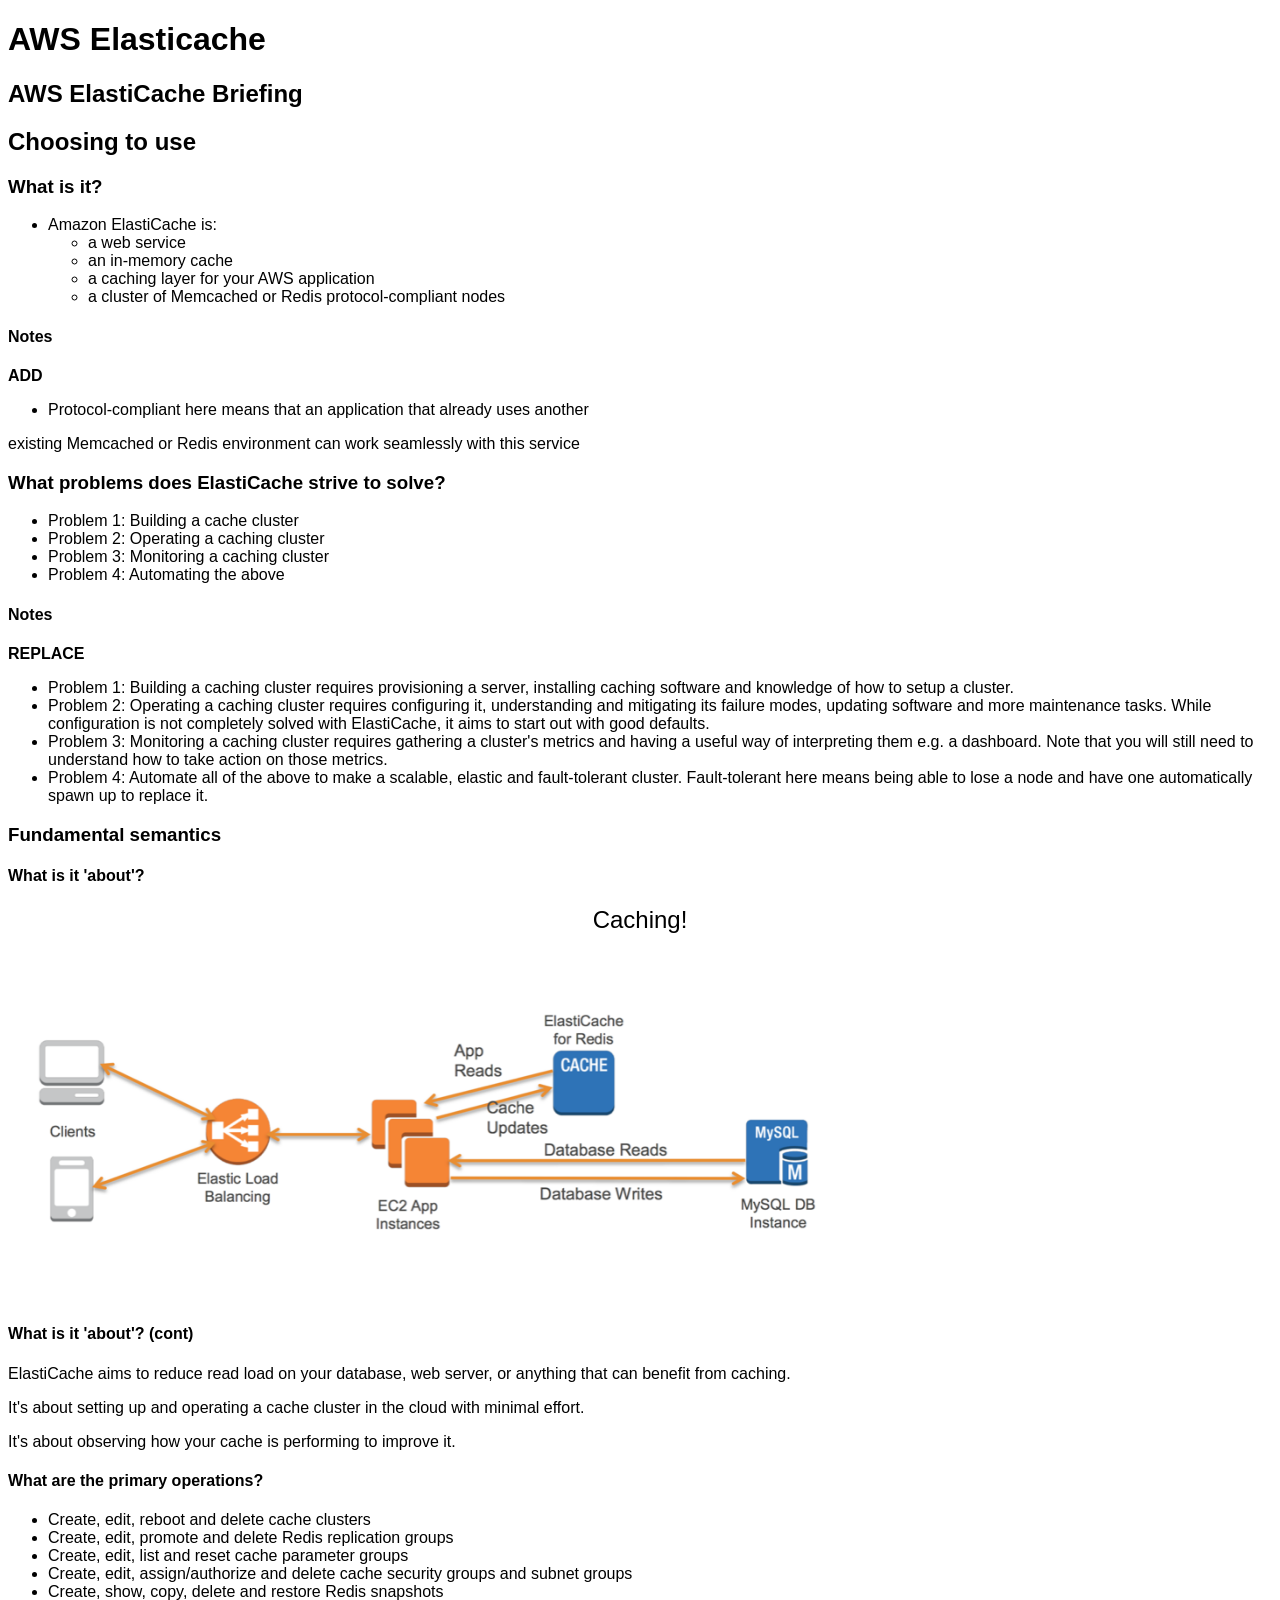
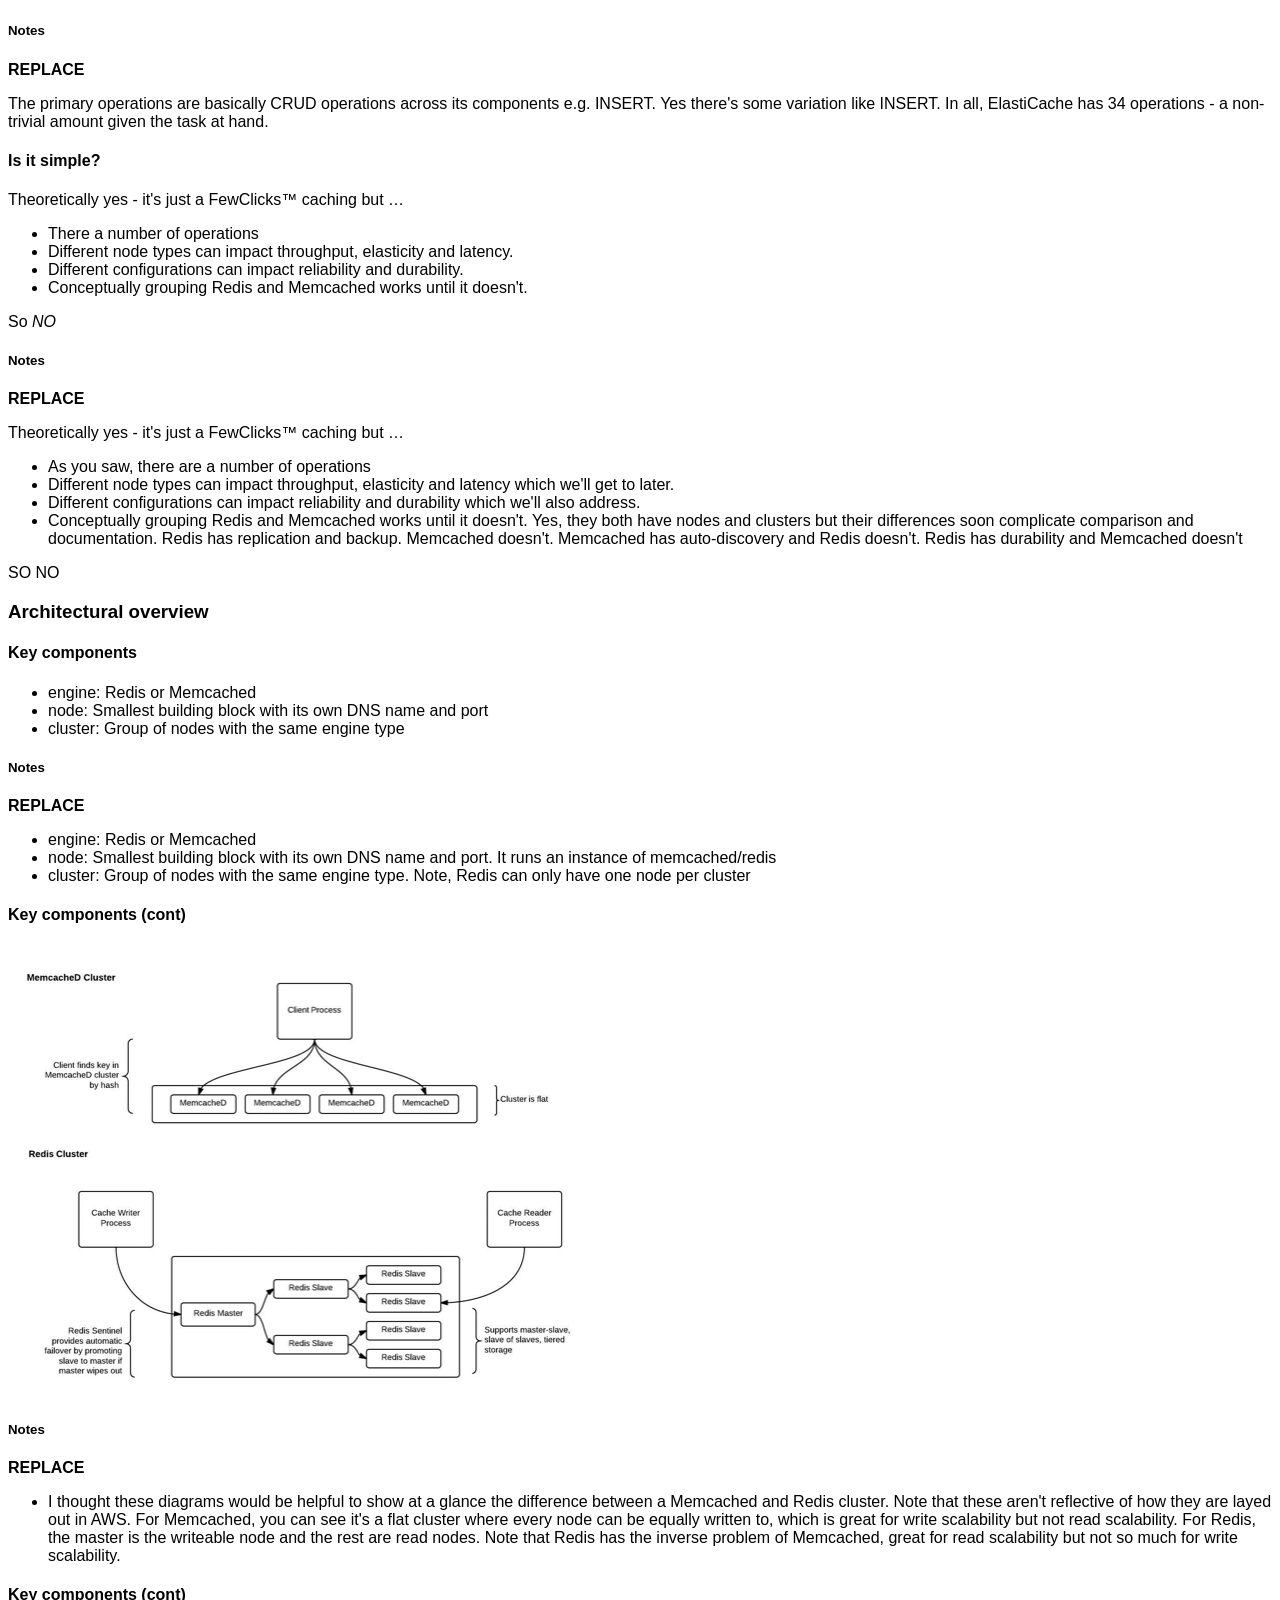
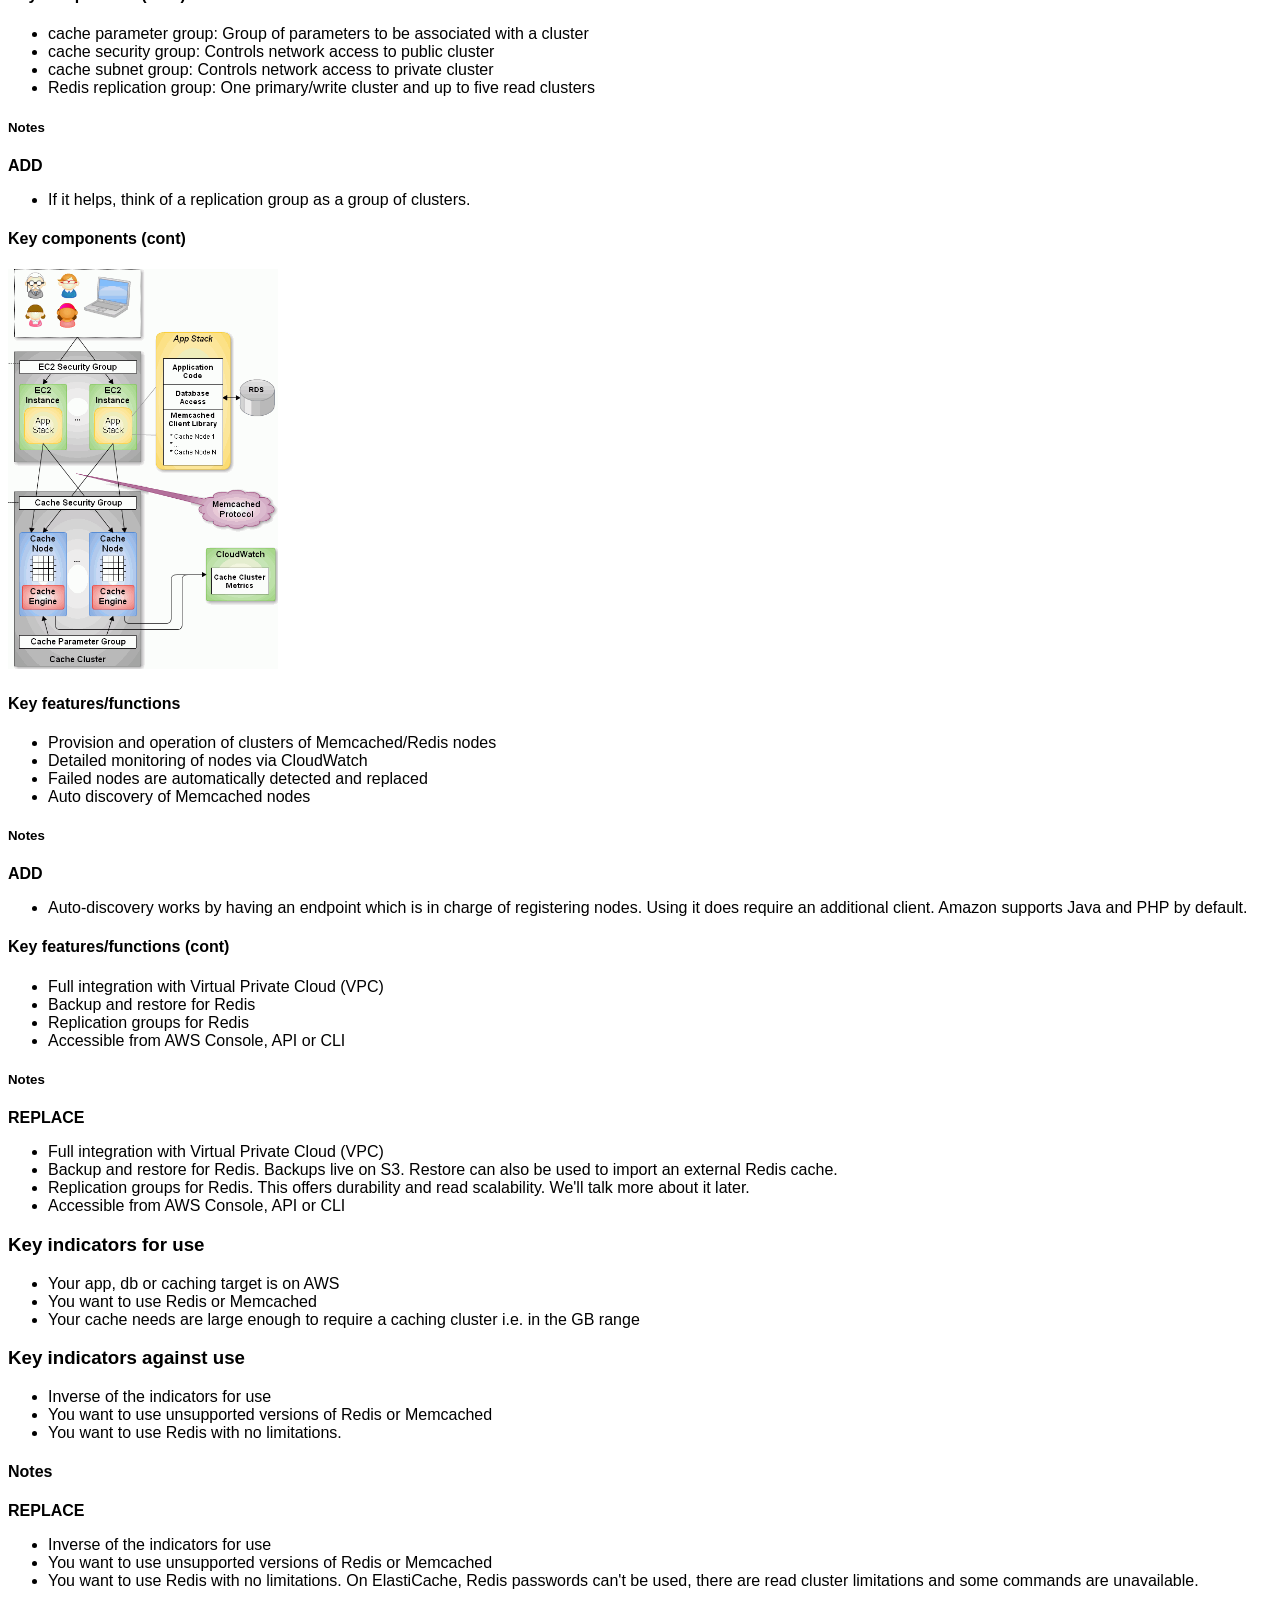
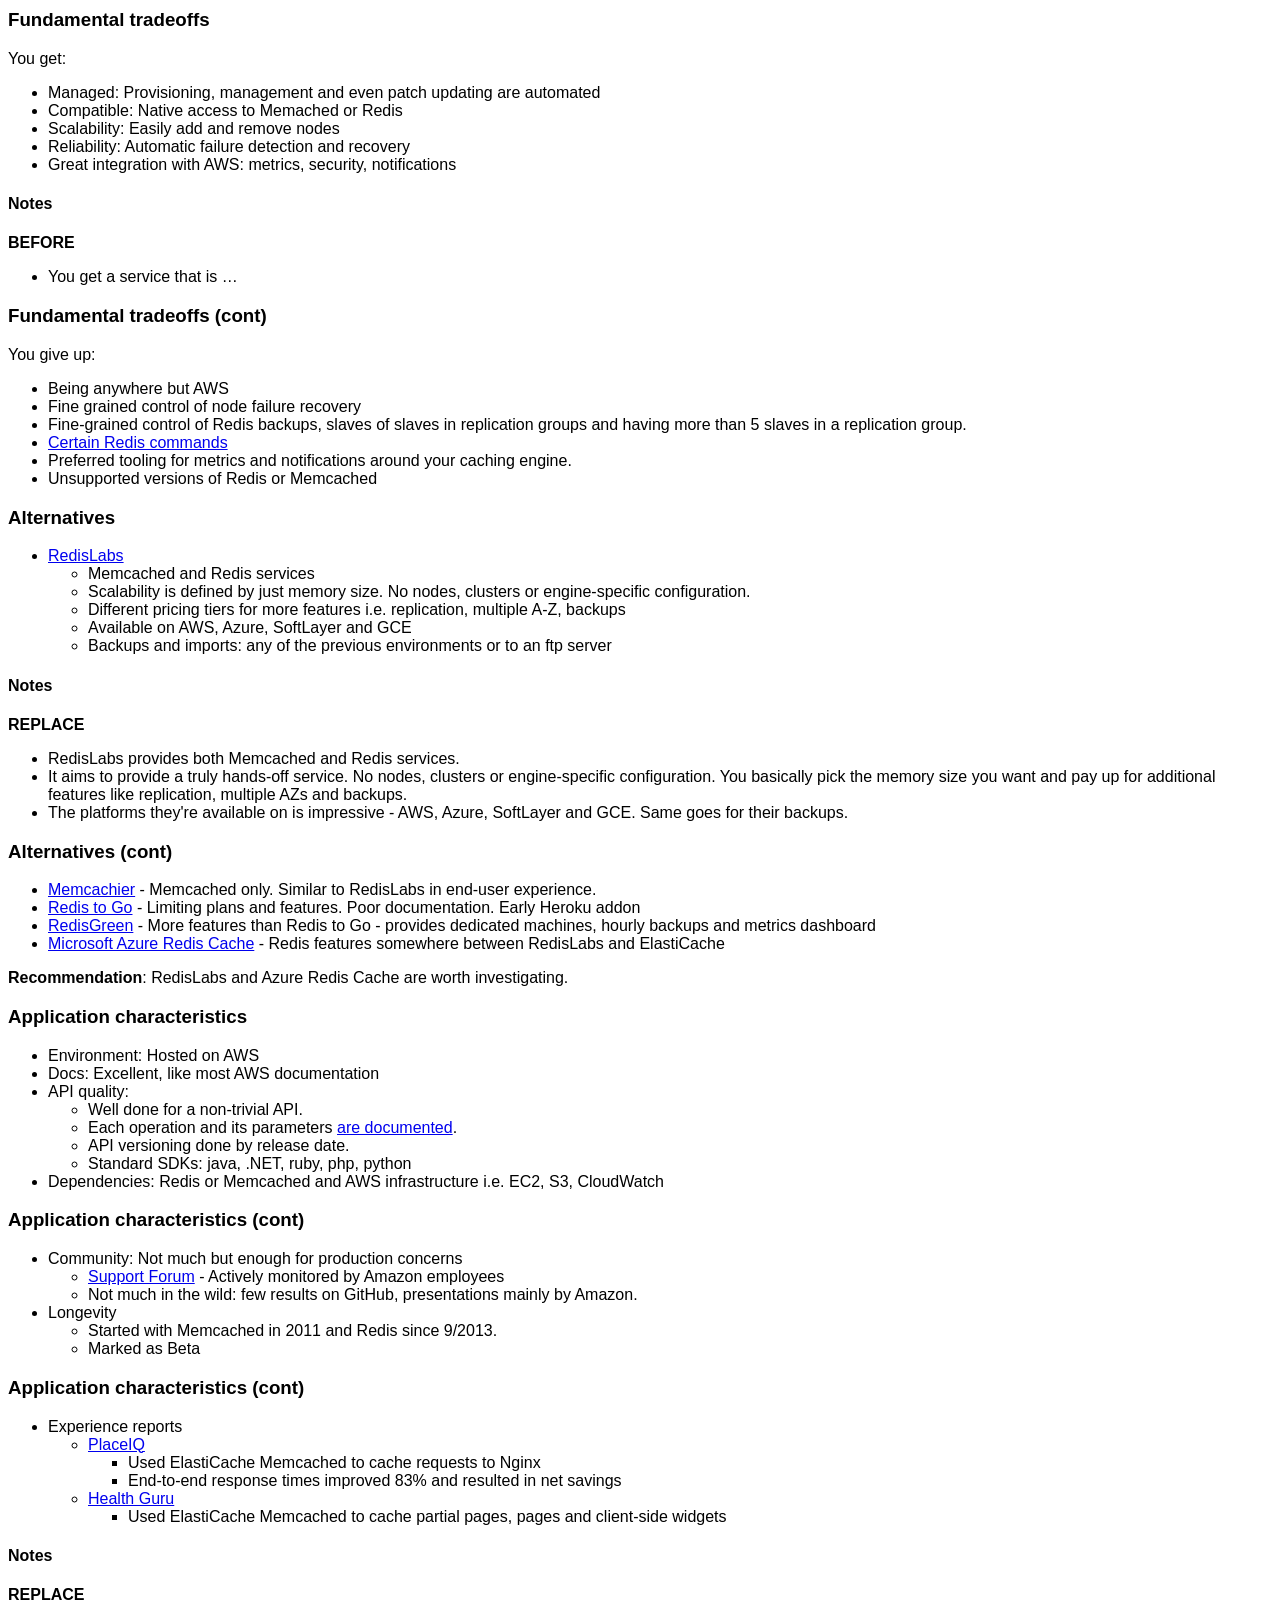
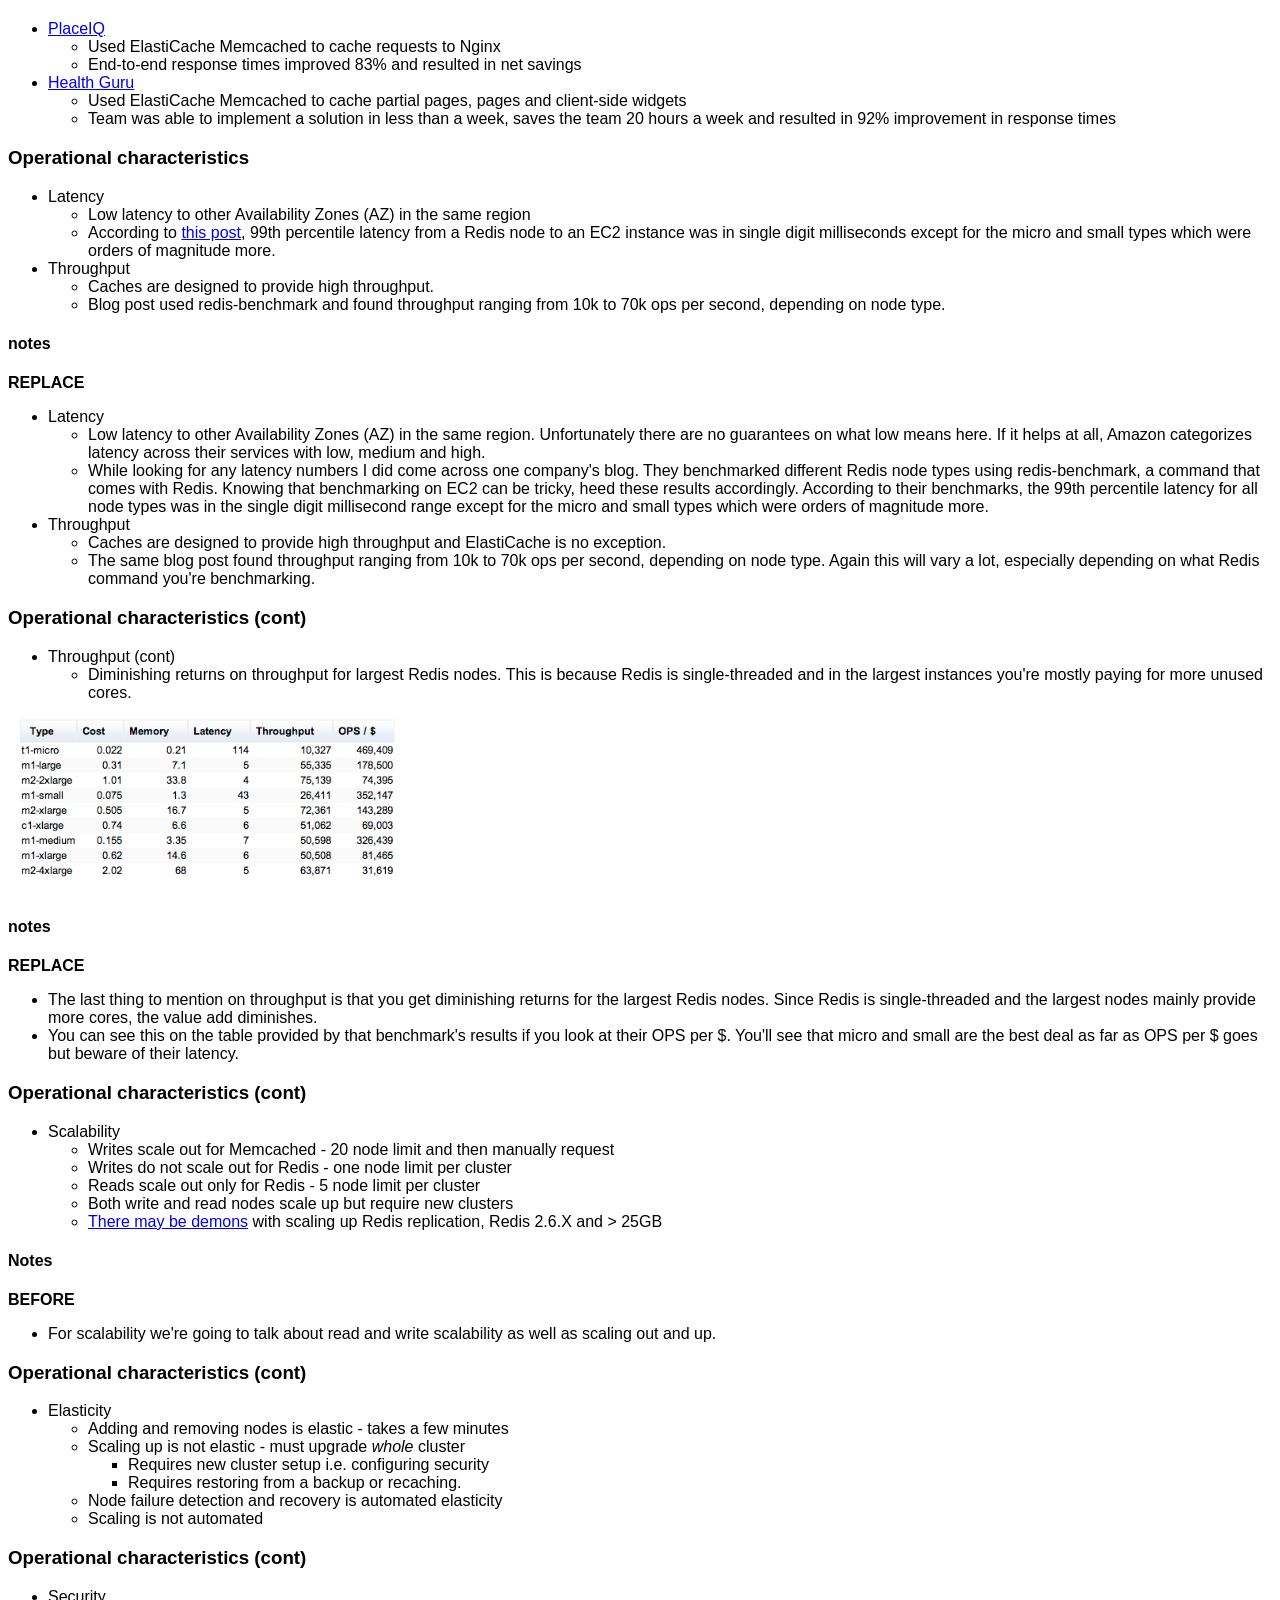
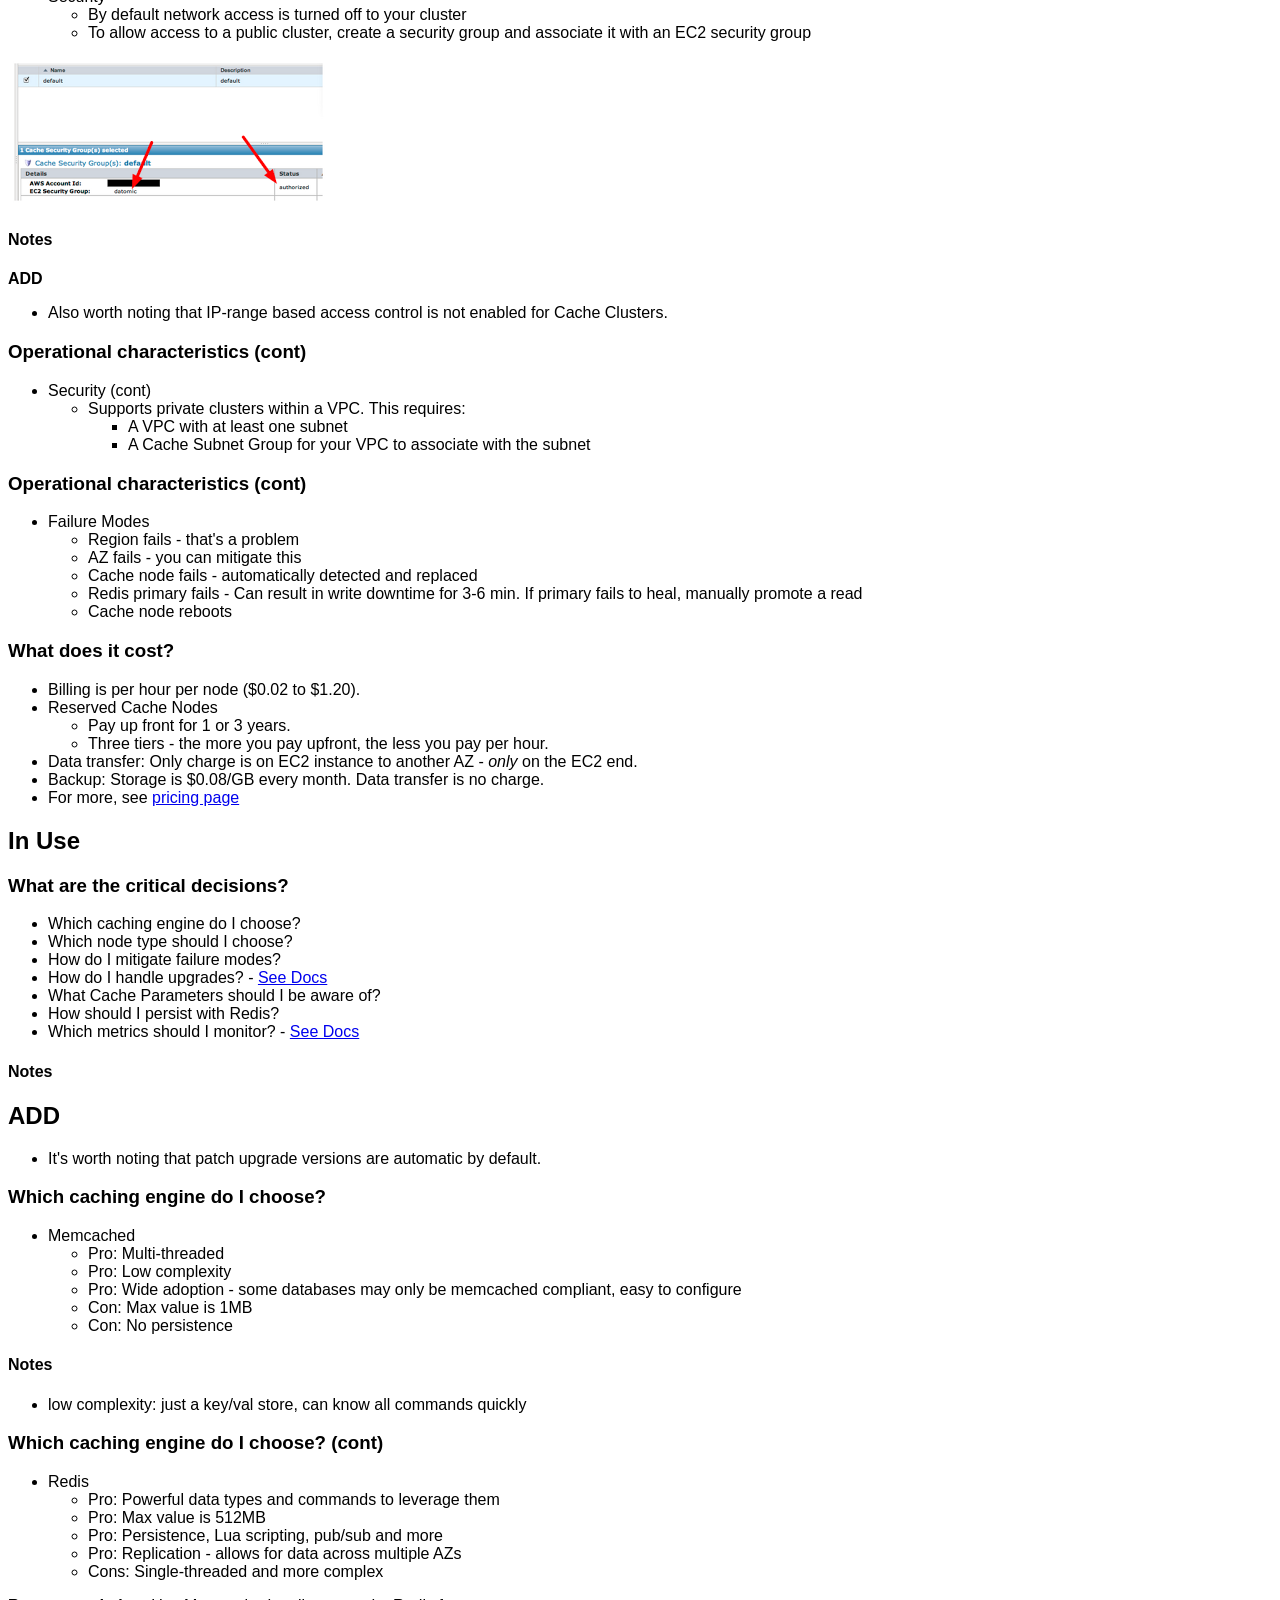
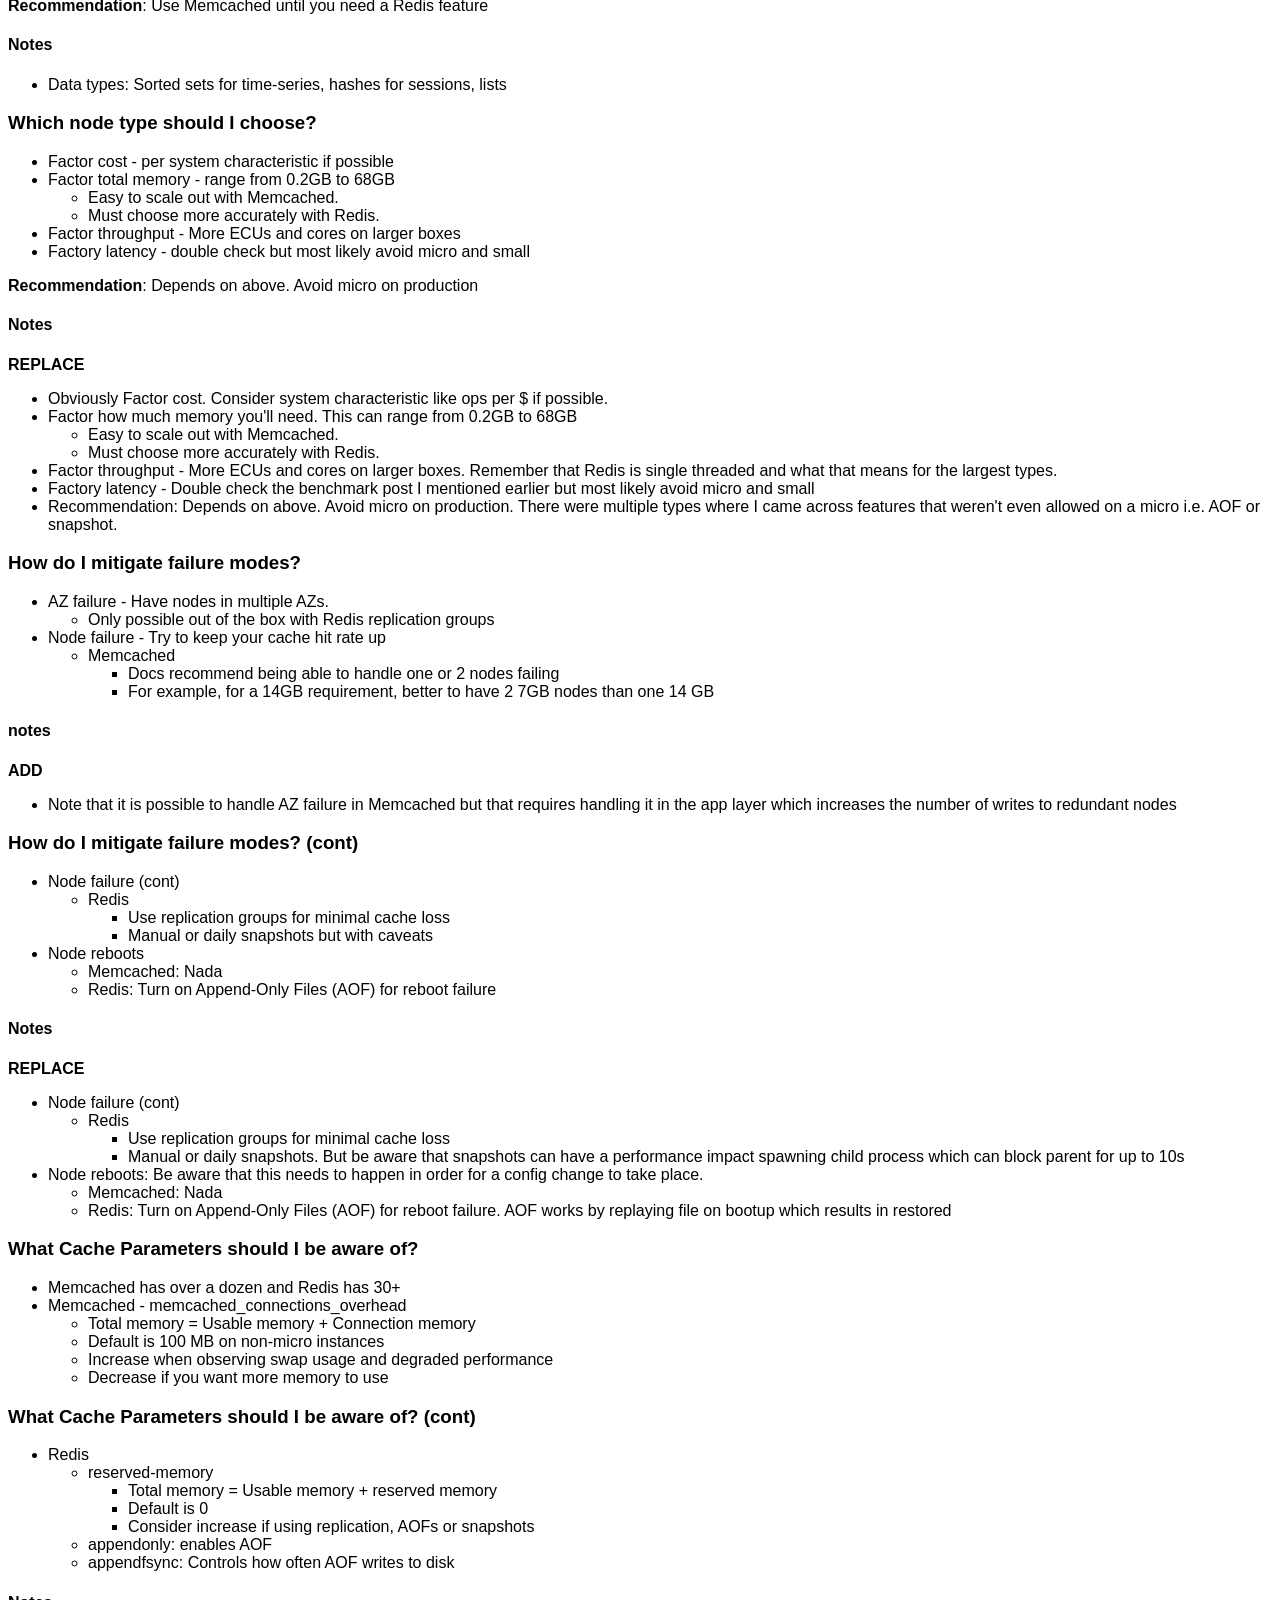
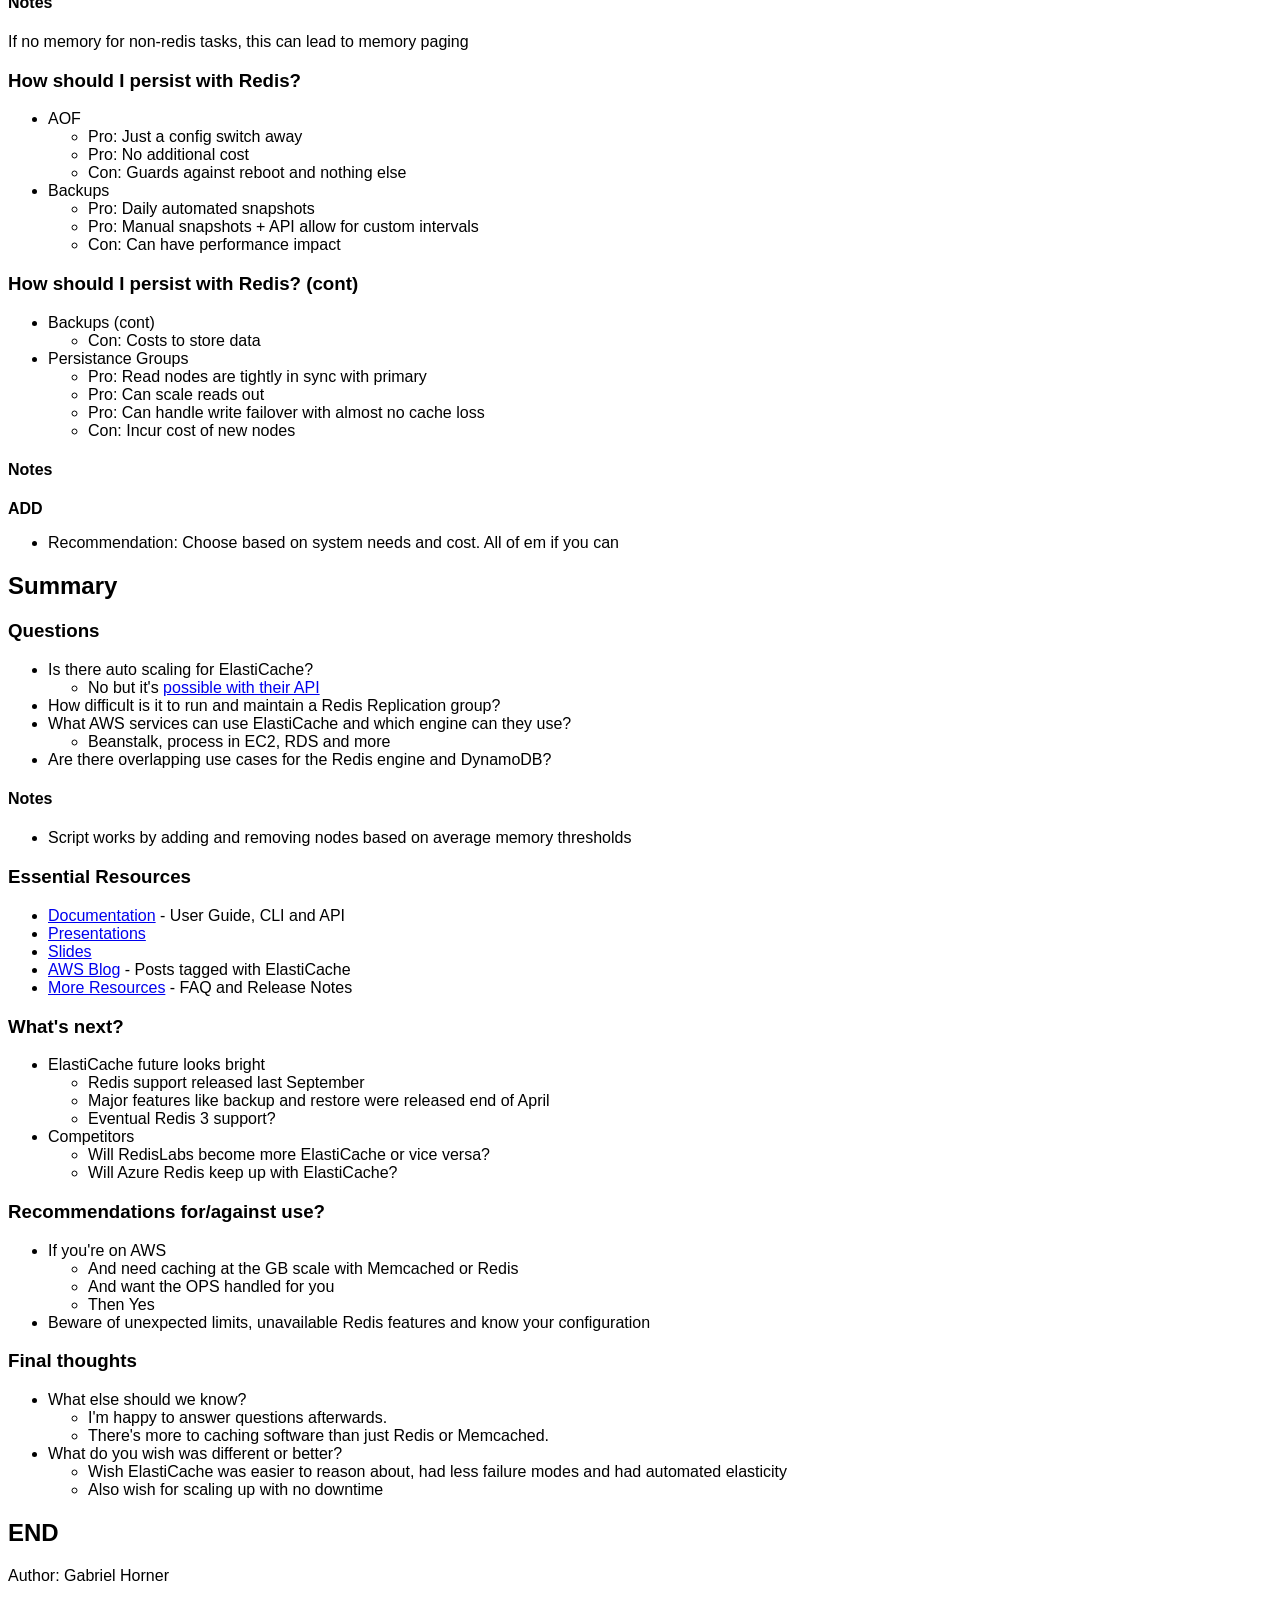
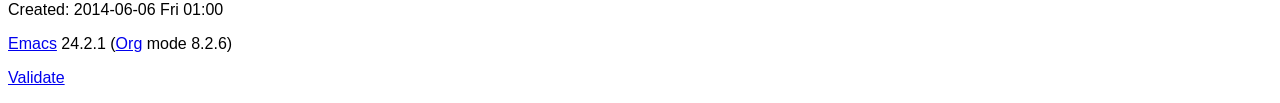
==== commit 63eb2c27: "more polish" ====
--- a/index.html
+++ b/index.html
@@ -4,7 +4,7 @@
 <html xmlns="http://www.w3.org/1999/xhtml" lang="en" xml:lang="en">
 <head>
 <title>AWS Elasticache</title>
-<!-- 2014-06-05 Thu 21:51 -->
+<!-- 2014-06-06 Fri 01:00 -->
 <meta  http-equiv="Content-Type" content="text/html;charset=utf-8" />
 <meta  name="generator" content="Org-mode" />
 <meta  name="author" content="Gabriel Horner" />
@@ -542,25 +542,21 @@
 <h3 id="sec-2-10">Alternatives (cont)&#xa0;&#xa0;&#xa0;<span class="tag"><span class="slide">slide</span></span></h3>
 <div class="outline-text-3" id="text-2-10">
 <ul class="org-ul">
-<li><a href="https://www.memcachier.com/">Memcachier</a> - Memcached only. Similar to RedisLabs in simplicity.
-</li>
-<li>Redis only
-<ul class="org-ul">
+<li><a href="https://www.memcachier.com/">Memcachier</a> - Memcached only. Similar to RedisLabs in end-user experience.
+</li>
 <li><a href="http://redistogo.com/">Redis to Go</a> - Limiting plans and features. Poor documentation.
 Early Heroku addon
 </li>
-<li><a href="http://www.redisgreen.net/">RedisGreen</a> - Simple but with more features - provides dedicated
+<li><a href="http://www.redisgreen.net/">RedisGreen</a> - More features than Redis to Go - provides dedicated
 machines, hourly backups and metrics dashboard
 </li>
 <li><a href="http://azure.microsoft.com/en-us/services/cache/">Microsoft Azure Redis Cache</a> - Redis features somewhere between
 RedisLabs and ElastiCache
 </li>
 </ul>
-</li>
-</ul>
-
-<p>
-Recommendation: RedisLabs and Azure Redis Cache are worth investigating.
+
+<p>
+<b>Recommendation</b>: RedisLabs and Azure Redis Cache are worth investigating.
 </p>
 </div>
 </div>
@@ -672,9 +668,6 @@
 <div id="outline-container-sec-2-14" class="outline-3">
 <h3 id="sec-2-14">Operational characteristics&#xa0;&#xa0;&#xa0;<span class="tag"><span class="slide">slide</span></span></h3>
 <div class="outline-text-3" id="text-2-14">
-<p>
-<b>REPLACE</b>
-</p>
 <ul class="org-ul">
 <li>Latency
 <ul class="org-ul">
@@ -700,6 +693,9 @@
 <div id="outline-container-sec-2-14-1" class="outline-4">
 <h4 id="sec-2-14-1">notes&#xa0;&#xa0;&#xa0;<span class="tag"><span class="notes">notes</span></span></h4>
 <div class="outline-text-4" id="text-2-14-1">
+<p>
+<b>REPLACE</b>
+</p>
 <ul class="org-ul">
 <li>Latency
 <ul class="org-ul">
@@ -750,7 +746,7 @@
 
 
 <div class="figure">
-<p><img src="img/redis_benchmarks.png" alt="redis_benchmarks.png" />
+<p><img src="img/redis_benchmarks.png" alt="redis_benchmarks.png" height="175px" />
 </p>
 </div>
 </div>
@@ -915,7 +911,7 @@
 <h3 id="sec-2-21">What does it cost?&#xa0;&#xa0;&#xa0;<span class="tag"><span class="slide">slide</span></span></h3>
 <div class="outline-text-3" id="text-2-21">
 <ul class="org-ul">
-<li>Billing is per hour per node ($0.022 to $1.207).
+<li>Billing is per hour per node ($0.02 to $1.20).
 </li>
 <li>Reserved Cache Nodes
 <ul class="org-ul">
@@ -928,7 +924,7 @@
 <li>Data transfer: Only charge is on EC2 instance to another AZ - <i>only</i>
   on the EC2 end.
 </li>
-<li>Backup: Storage is $0.085/GB every month. Data transfer is no charge.
+<li>Backup: Storage is $0.08/GB every month. Data transfer is no charge.
 </li>
 <li>For more, see <a href="https://aws.amazon.com/elasticache/pricing/">pricing page</a>
 </li>
@@ -961,18 +957,20 @@
 </div>
 <div id="outline-container-sec-3-1-1" class="outline-4">
 <h4 id="sec-3-1-1">Notes&#xa0;&#xa0;&#xa0;<span class="tag"><span class="notes">notes</span></span></h4>
-<div class="outline-text-4" id="text-3-1-1">
-<ul class="org-ul">
-<li>How do I handle upgrades? Auto upgrading patch versions are enabled
-by default. See Docs for more
-</li>
-</ul>
-</div>
-</div>
-</div>
-<div id="outline-container-sec-3-2" class="outline-3">
-<h3 id="sec-3-2">Which caching engine do I choose?&#xa0;&#xa0;&#xa0;<span class="tag"><span class="slide">slide</span></span></h3>
-<div class="outline-text-3" id="text-3-2">
+</div>
+</div>
+</div>
+<div id="outline-container-sec-4" class="outline-2">
+<h2 id="sec-4">ADD</h2>
+<div class="outline-text-2" id="text-4">
+<ul class="org-ul">
+<li>It's worth noting that patch upgrade versions are automatic by default.
+</li>
+</ul>
+</div>
+<div id="outline-container-sec-4-1" class="outline-3">
+<h3 id="sec-4-1">Which caching engine do I choose?&#xa0;&#xa0;&#xa0;<span class="tag"><span class="slide">slide</span></span></h3>
+<div class="outline-text-3" id="text-4-1">
 <ul class="org-ul">
 <li>Memcached
 <ul class="org-ul">
@@ -991,9 +989,9 @@
 </li>
 </ul>
 </div>
-<div id="outline-container-sec-3-2-1" class="outline-4">
-<h4 id="sec-3-2-1">Notes&#xa0;&#xa0;&#xa0;<span class="tag"><span class="notes">notes</span></span></h4>
-<div class="outline-text-4" id="text-3-2-1">
+<div id="outline-container-sec-4-1-1" class="outline-4">
+<h4 id="sec-4-1-1">Notes&#xa0;&#xa0;&#xa0;<span class="tag"><span class="notes">notes</span></span></h4>
+<div class="outline-text-4" id="text-4-1-1">
 <ul class="org-ul">
 <li>low complexity: just a key/val store, can know all commands quickly
 </li>
@@ -1001,9 +999,9 @@
 </div>
 </div>
 </div>
-<div id="outline-container-sec-3-3" class="outline-3">
-<h3 id="sec-3-3">Which caching engine do I choose? (cont)&#xa0;&#xa0;&#xa0;<span class="tag"><span class="slide">slide</span></span></h3>
-<div class="outline-text-3" id="text-3-3">
+<div id="outline-container-sec-4-2" class="outline-3">
+<h3 id="sec-4-2">Which caching engine do I choose? (cont)&#xa0;&#xa0;&#xa0;<span class="tag"><span class="slide">slide</span></span></h3>
+<div class="outline-text-3" id="text-4-2">
 <ul class="org-ul">
 <li>Redis
 <ul class="org-ul">
@@ -1022,13 +1020,12 @@
 </ul>
 
 <p>
-Recommendation: Use Memcached until you need a Redis data type or
-another feature i.e. multiple AZs.
-</p>
-</div>
-<div id="outline-container-sec-3-3-1" class="outline-4">
-<h4 id="sec-3-3-1">Notes&#xa0;&#xa0;&#xa0;<span class="tag"><span class="notes">notes</span></span></h4>
-<div class="outline-text-4" id="text-3-3-1">
+<b>Recommendation</b>: Use Memcached until you need a Redis feature
+</p>
+</div>
+<div id="outline-container-sec-4-2-1" class="outline-4">
+<h4 id="sec-4-2-1">Notes&#xa0;&#xa0;&#xa0;<span class="tag"><span class="notes">notes</span></span></h4>
+<div class="outline-text-4" id="text-4-2-1">
 <ul class="org-ul">
 <li>Data types: Sorted sets for time-series, hashes for sessions, lists
 </li>
@@ -1036,13 +1033,13 @@
 </div>
 </div>
 </div>
-<div id="outline-container-sec-3-4" class="outline-3">
-<h3 id="sec-3-4">Which node type should I choose?&#xa0;&#xa0;&#xa0;<span class="tag"><span class="slide">slide</span></span></h3>
-<div class="outline-text-3" id="text-3-4">
+<div id="outline-container-sec-4-3" class="outline-3">
+<h3 id="sec-4-3">Which node type should I choose?&#xa0;&#xa0;&#xa0;<span class="tag"><span class="slide">slide</span></span></h3>
+<div class="outline-text-3" id="text-4-3">
 <ul class="org-ul">
 <li>Factor cost - per system characteristic if possible
 </li>
-<li>Factor total memory
+<li>Factor total memory - range from 0.2GB to 68GB
 <ul class="org-ul">
 <li>Easy to scale out with Memcached.
 </li>
@@ -1055,20 +1052,22 @@
 <li>Factory latency - double check but most likely avoid micro and
 small
 </li>
-<li>Recommendation: Depends on above. Avoid micro on production
-</li>
-</ul>
-</div>
-<div id="outline-container-sec-3-4-1" class="outline-4">
-<h4 id="sec-3-4-1">Notes&#xa0;&#xa0;&#xa0;<span class="tag"><span class="notes">notes</span></span></h4>
-<div class="outline-text-4" id="text-3-4-1">
+</ul>
+<p>
+<b>Recommendation</b>: Depends on above. Avoid micro on production
+</p>
+</div>
+<div id="outline-container-sec-4-3-1" class="outline-4">
+<h4 id="sec-4-3-1">Notes&#xa0;&#xa0;&#xa0;<span class="tag"><span class="notes">notes</span></span></h4>
+<div class="outline-text-4" id="text-4-3-1">
 <p>
 <b>REPLACE</b>
 </p>
 <ul class="org-ul">
-<li>Factor cost - per system characteristic if possible i.e. ops per $
-</li>
-<li>Factor total memory which can range from 0.2GB to 68GB
+<li>Obviously Factor cost. Consider system characteristic like ops per $
+if possible.
+</li>
+<li>Factor how much memory you'll need. This can range from 0.2GB to 68GB
 <ul class="org-ul">
 <li>Easy to scale out with Memcached.
 </li>
@@ -1079,7 +1078,7 @@
 <li>Factor throughput - More ECUs and cores on larger boxes. Remember
 that Redis is single threaded and what that means for the largest types.
 </li>
-<li>Factory latency - double check the benchmark post I mentioned
+<li>Factory latency - Double check the benchmark post I mentioned
 earlier but most likely avoid micro and small
 </li>
 <li>Recommendation: Depends on above. Avoid micro on production. There
@@ -1090,9 +1089,9 @@
 </div>
 </div>
 </div>
-<div id="outline-container-sec-3-5" class="outline-3">
-<h3 id="sec-3-5">How do I mitigate failure modes?&#xa0;&#xa0;&#xa0;<span class="tag"><span class="slide">slide</span></span></h3>
-<div class="outline-text-3" id="text-3-5">
+<div id="outline-container-sec-4-4" class="outline-3">
+<h3 id="sec-4-4">How do I mitigate failure modes?&#xa0;&#xa0;&#xa0;<span class="tag"><span class="slide">slide</span></span></h3>
+<div class="outline-text-3" id="text-4-4">
 <ul class="org-ul">
 <li>AZ failure - Have nodes in multiple AZs.
 <ul class="org-ul">
@@ -1100,7 +1099,7 @@
 </li>
 </ul>
 </li>
-<li>Node failure - Keep your cache hit rate up
+<li>Node failure - Try to keep your cache hit rate up
 <ul class="org-ul">
 <li>Memcached
 <ul class="org-ul">
@@ -1115,9 +1114,9 @@
 </li>
 </ul>
 </div>
-<div id="outline-container-sec-3-5-1" class="outline-4">
-<h4 id="sec-3-5-1">notes&#xa0;&#xa0;&#xa0;<span class="tag"><span class="notes">notes</span></span></h4>
-<div class="outline-text-4" id="text-3-5-1">
+<div id="outline-container-sec-4-4-1" class="outline-4">
+<h4 id="sec-4-4-1">notes&#xa0;&#xa0;&#xa0;<span class="tag"><span class="notes">notes</span></span></h4>
+<div class="outline-text-4" id="text-4-4-1">
 <p>
 <b>ADD</b>
 </p>
@@ -1130,9 +1129,9 @@
 </div>
 </div>
 </div>
-<div id="outline-container-sec-3-6" class="outline-3">
-<h3 id="sec-3-6">How do I mitigate failure modes? (cont)&#xa0;&#xa0;&#xa0;<span class="tag"><span class="slide">slide</span></span></h3>
-<div class="outline-text-3" id="text-3-6">
+<div id="outline-container-sec-4-5" class="outline-3">
+<h3 id="sec-4-5">How do I mitigate failure modes? (cont)&#xa0;&#xa0;&#xa0;<span class="tag"><span class="slide">slide</span></span></h3>
+<div class="outline-text-3" id="text-4-5">
 <ul class="org-ul">
 <li>Node failure (cont)
 <ul class="org-ul">
@@ -1156,9 +1155,9 @@
 </li>
 </ul>
 </div>
-<div id="outline-container-sec-3-6-1" class="outline-4">
-<h4 id="sec-3-6-1">Notes&#xa0;&#xa0;&#xa0;<span class="tag"><span class="notes">notes</span></span></h4>
-<div class="outline-text-4" id="text-3-6-1">
+<div id="outline-container-sec-4-5-1" class="outline-4">
+<h4 id="sec-4-5-1">Notes&#xa0;&#xa0;&#xa0;<span class="tag"><span class="notes">notes</span></span></h4>
+<div class="outline-text-4" id="text-4-5-1">
 <p>
 <b>REPLACE</b>
 </p>
@@ -1190,9 +1189,9 @@
 </div>
 </div>
 </div>
-<div id="outline-container-sec-3-7" class="outline-3">
-<h3 id="sec-3-7">What Cache Parameters should I be aware of?&#xa0;&#xa0;&#xa0;<span class="tag"><span class="slide">slide</span></span></h3>
-<div class="outline-text-3" id="text-3-7">
+<div id="outline-container-sec-4-6" class="outline-3">
+<h3 id="sec-4-6">What Cache Parameters should I be aware of?&#xa0;&#xa0;&#xa0;<span class="tag"><span class="slide">slide</span></span></h3>
+<div class="outline-text-3" id="text-4-6">
 <ul class="org-ul">
 <li>Memcached has over a dozen and Redis has 30+
 </li>
@@ -1211,9 +1210,9 @@
 </ul>
 </div>
 </div>
-<div id="outline-container-sec-3-8" class="outline-3">
-<h3 id="sec-3-8">What Cache Parameters should I be aware of? (cont)&#xa0;&#xa0;&#xa0;<span class="tag"><span class="slide">slide</span></span></h3>
-<div class="outline-text-3" id="text-3-8">
+<div id="outline-container-sec-4-7" class="outline-3">
+<h3 id="sec-4-7">What Cache Parameters should I be aware of? (cont)&#xa0;&#xa0;&#xa0;<span class="tag"><span class="slide">slide</span></span></h3>
+<div class="outline-text-3" id="text-4-7">
 <ul class="org-ul">
 <li>Redis
 <ul class="org-ul">
@@ -1236,24 +1235,24 @@
 </ul>
 </div>
 
-<div id="outline-container-sec-3-8-1" class="outline-4">
-<h4 id="sec-3-8-1">Notes&#xa0;&#xa0;&#xa0;<span class="tag"><span class="notes">notes</span></span></h4>
-<div class="outline-text-4" id="text-3-8-1">
+<div id="outline-container-sec-4-7-1" class="outline-4">
+<h4 id="sec-4-7-1">Notes&#xa0;&#xa0;&#xa0;<span class="tag"><span class="notes">notes</span></span></h4>
+<div class="outline-text-4" id="text-4-7-1">
 <p>
 If no memory for non-redis tasks, this can lead to memory paging
 </p>
 </div>
 </div>
 </div>
-<div id="outline-container-sec-3-9" class="outline-3">
-<h3 id="sec-3-9">How should I persist with Redis?&#xa0;&#xa0;&#xa0;<span class="tag"><span class="slide">slide</span></span></h3>
-<div class="outline-text-3" id="text-3-9">
+<div id="outline-container-sec-4-8" class="outline-3">
+<h3 id="sec-4-8">How should I persist with Redis?&#xa0;&#xa0;&#xa0;<span class="tag"><span class="slide">slide</span></span></h3>
+<div class="outline-text-3" id="text-4-8">
 <ul class="org-ul">
 <li>AOF
 <ul class="org-ul">
 <li>Pro: Just a config switch away
 </li>
-<li>Pro: No financial cost
+<li>Pro: No additional cost
 </li>
 <li>Con: Guards against reboot and nothing else
 </li>
@@ -1272,9 +1271,9 @@
 </ul>
 </div>
 </div>
-<div id="outline-container-sec-3-10" class="outline-3">
-<h3 id="sec-3-10">How should I persist with Redis? (cont)&#xa0;&#xa0;&#xa0;<span class="tag"><span class="slide">slide</span></span></h3>
-<div class="outline-text-3" id="text-3-10">
+<div id="outline-container-sec-4-9" class="outline-3">
+<h3 id="sec-4-9">How should I persist with Redis? (cont)&#xa0;&#xa0;&#xa0;<span class="tag"><span class="slide">slide</span></span></h3>
+<div class="outline-text-3" id="text-4-9">
 <ul class="org-ul">
 <li>Backups (cont)
 <ul class="org-ul">
@@ -1296,9 +1295,9 @@
 </li>
 </ul>
 </div>
-<div id="outline-container-sec-3-10-1" class="outline-4">
-<h4 id="sec-3-10-1">Notes&#xa0;&#xa0;&#xa0;<span class="tag"><span class="notes">notes</span></span></h4>
-<div class="outline-text-4" id="text-3-10-1">
+<div id="outline-container-sec-4-9-1" class="outline-4">
+<h4 id="sec-4-9-1">Notes&#xa0;&#xa0;&#xa0;<span class="tag"><span class="notes">notes</span></span></h4>
+<div class="outline-text-4" id="text-4-9-1">
 <p>
 <b>ADD</b>
 </p>
@@ -1310,12 +1309,12 @@
 </div>
 </div>
 </div>
-<div id="outline-container-sec-4" class="outline-2">
-<h2 id="sec-4">Summary&#xa0;&#xa0;&#xa0;<span class="tag"><span class="slide">slide</span></span></h2>
-<div class="outline-text-2" id="text-4">
-</div><div id="outline-container-sec-4-1" class="outline-3">
-<h3 id="sec-4-1">Questions&#xa0;&#xa0;&#xa0;<span class="tag"><span class="slide">slide</span></span></h3>
-<div class="outline-text-3" id="text-4-1">
+<div id="outline-container-sec-5" class="outline-2">
+<h2 id="sec-5">Summary&#xa0;&#xa0;&#xa0;<span class="tag"><span class="slide">slide</span></span></h2>
+<div class="outline-text-2" id="text-5">
+</div><div id="outline-container-sec-5-1" class="outline-3">
+<h3 id="sec-5-1">Questions&#xa0;&#xa0;&#xa0;<span class="tag"><span class="slide">slide</span></span></h3>
+<div class="outline-text-3" id="text-5-1">
 <ul class="org-ul">
 <li>Is there auto scaling for ElastiCache?
 <ul class="org-ul">
@@ -1335,9 +1334,9 @@
 </li>
 </ul>
 </div>
-<div id="outline-container-sec-4-1-1" class="outline-4">
-<h4 id="sec-4-1-1">Notes&#xa0;&#xa0;&#xa0;<span class="tag"><span class="notes">notes</span></span></h4>
-<div class="outline-text-4" id="text-4-1-1">
+<div id="outline-container-sec-5-1-1" class="outline-4">
+<h4 id="sec-5-1-1">Notes&#xa0;&#xa0;&#xa0;<span class="tag"><span class="notes">notes</span></span></h4>
+<div class="outline-text-4" id="text-5-1-1">
 <ul class="org-ul">
 <li>Script works by adding and removing nodes based on average memory thresholds
 </li>
@@ -1345,9 +1344,9 @@
 </div>
 </div>
 </div>
-<div id="outline-container-sec-4-2" class="outline-3">
-<h3 id="sec-4-2">Essential Resources&#xa0;&#xa0;&#xa0;<span class="tag"><span class="slide">slide</span></span></h3>
-<div class="outline-text-3" id="text-4-2">
+<div id="outline-container-sec-5-2" class="outline-3">
+<h3 id="sec-5-2">Essential Resources&#xa0;&#xa0;&#xa0;<span class="tag"><span class="slide">slide</span></span></h3>
+<div class="outline-text-3" id="text-5-2">
 <ul class="org-ul">
 <li><a href="http://aws.amazon.com/documentation/elasticache/">Documentation</a> - User Guide, CLI and API
 </li>
@@ -1362,9 +1361,9 @@
 </ul>
 </div>
 </div>
-<div id="outline-container-sec-4-3" class="outline-3">
-<h3 id="sec-4-3">What's next?&#xa0;&#xa0;&#xa0;<span class="tag"><span class="slide">slide</span></span></h3>
-<div class="outline-text-3" id="text-4-3">
+<div id="outline-container-sec-5-3" class="outline-3">
+<h3 id="sec-5-3">What's next?&#xa0;&#xa0;&#xa0;<span class="tag"><span class="slide">slide</span></span></h3>
+<div class="outline-text-3" id="text-5-3">
 <ul class="org-ul">
 <li>ElastiCache future looks bright
 <ul class="org-ul">
@@ -1387,9 +1386,9 @@
 </ul>
 </div>
 </div>
-<div id="outline-container-sec-4-4" class="outline-3">
-<h3 id="sec-4-4">Recommendations for/against use?&#xa0;&#xa0;&#xa0;<span class="tag"><span class="slide">slide</span></span></h3>
-<div class="outline-text-3" id="text-4-4">
+<div id="outline-container-sec-5-4" class="outline-3">
+<h3 id="sec-5-4">Recommendations for/against use?&#xa0;&#xa0;&#xa0;<span class="tag"><span class="slide">slide</span></span></h3>
+<div class="outline-text-3" id="text-5-4">
 <ul class="org-ul">
 <li>If you're on AWS
 <ul class="org-ul">
@@ -1407,9 +1406,9 @@
 </ul>
 </div>
 </div>
-<div id="outline-container-sec-4-5" class="outline-3">
-<h3 id="sec-4-5">Final thoughts&#xa0;&#xa0;&#xa0;<span class="tag"><span class="slide">slide</span></span></h3>
-<div class="outline-text-3" id="text-4-5">
+<div id="outline-container-sec-5-5" class="outline-3">
+<h3 id="sec-5-5">Final thoughts&#xa0;&#xa0;&#xa0;<span class="tag"><span class="slide">slide</span></span></h3>
+<div class="outline-text-3" id="text-5-5">
 <ul class="org-ul">
 <li>What else should we know?
 <ul class="org-ul">
@@ -1432,16 +1431,16 @@
 </div>
 </div>
 </div>
-<div id="outline-container-sec-5" class="outline-2">
-<h2 id="sec-5">END</h2>
-<div class="outline-text-2" id="text-5">
+<div id="outline-container-sec-6" class="outline-2">
+<h2 id="sec-6">END</h2>
+<div class="outline-text-2" id="text-6">
 <script type="text/javascript" src="org-html-slideshow.js"></script>
 </div>
 </div>
 </div>
 <div id="postamble" class="status">
 <p class="author">Author: Gabriel Horner</p>
-<p class="date">Created: 2014-06-05 Thu 21:51</p>
+<p class="date">Created: 2014-06-06 Fri 01:00</p>
 <p class="creator"><a href="http://www.gnu.org/software/emacs/">Emacs</a> 24.2.1 (<a href="http://orgmode.org">Org</a> mode 8.2.6)</p>
 <p class="validation"><a href="http://validator.w3.org/check?uri=referer">Validate</a></p>
 </div>
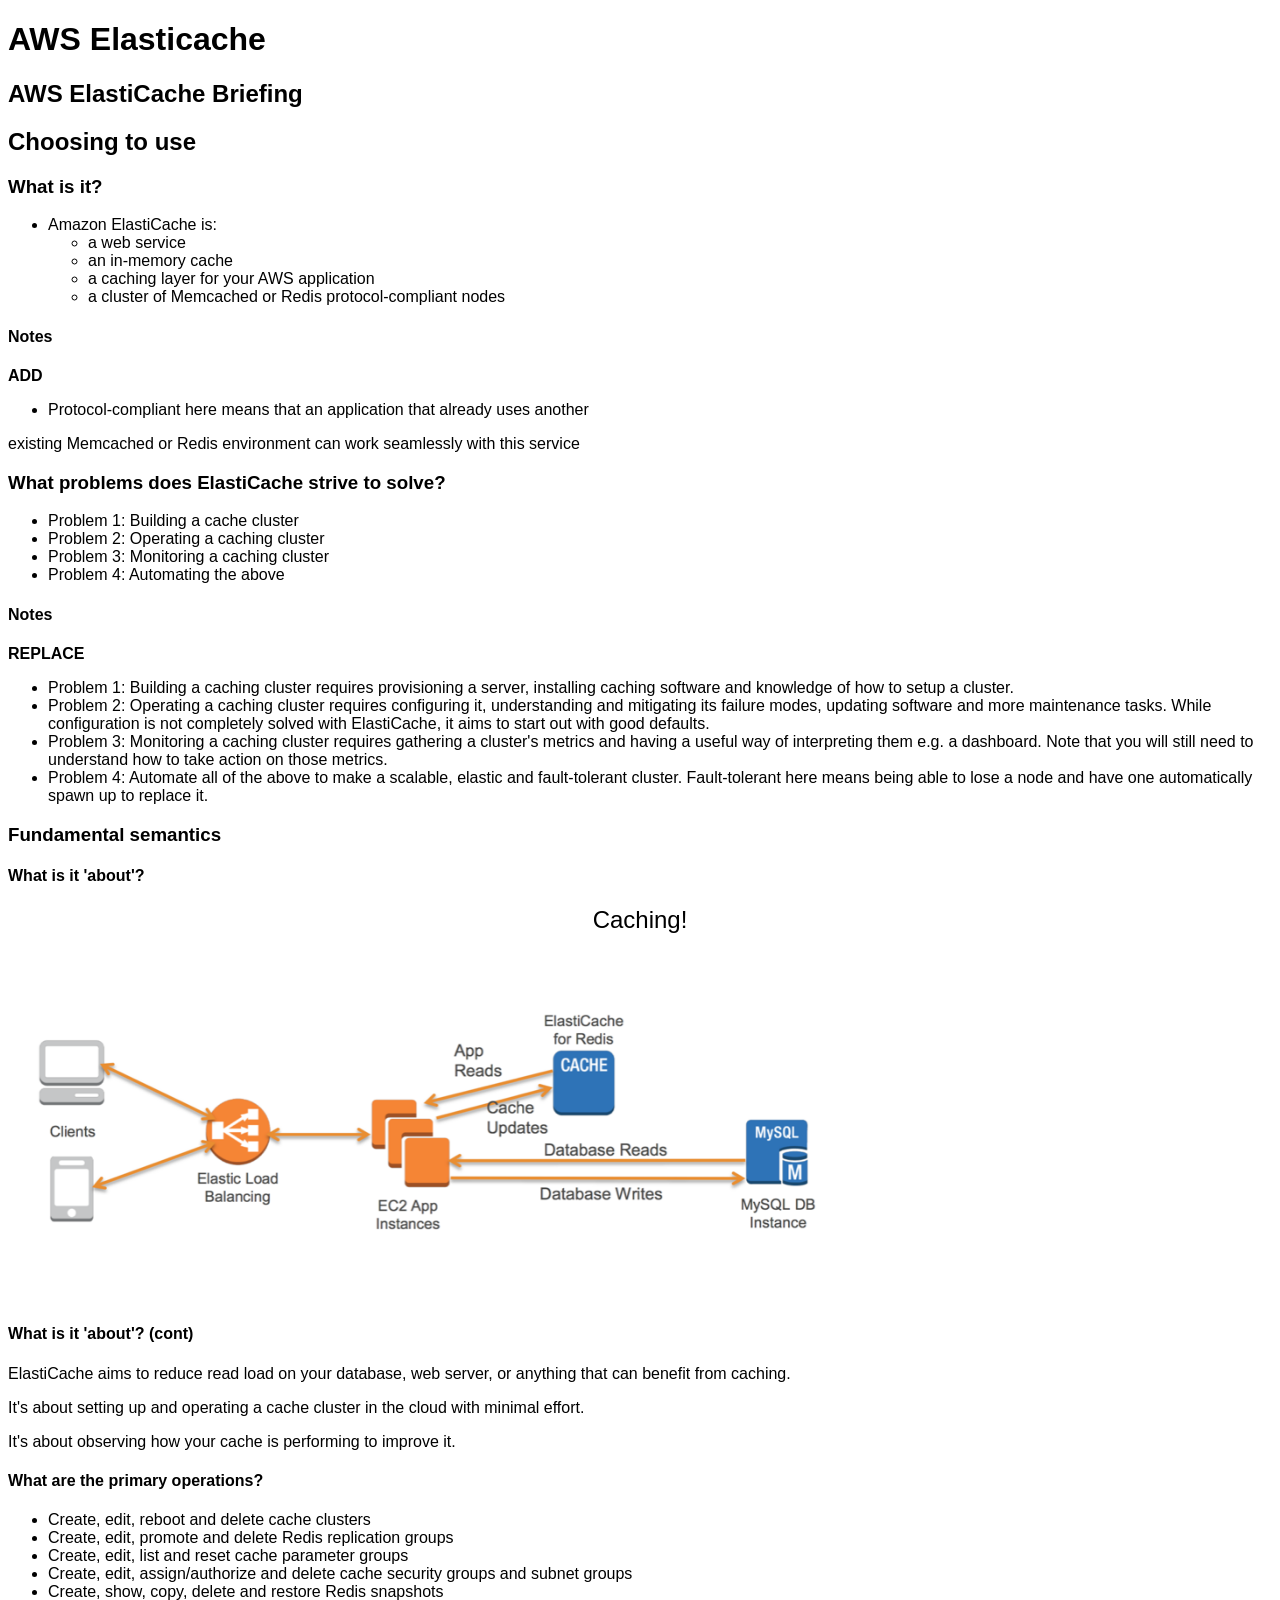
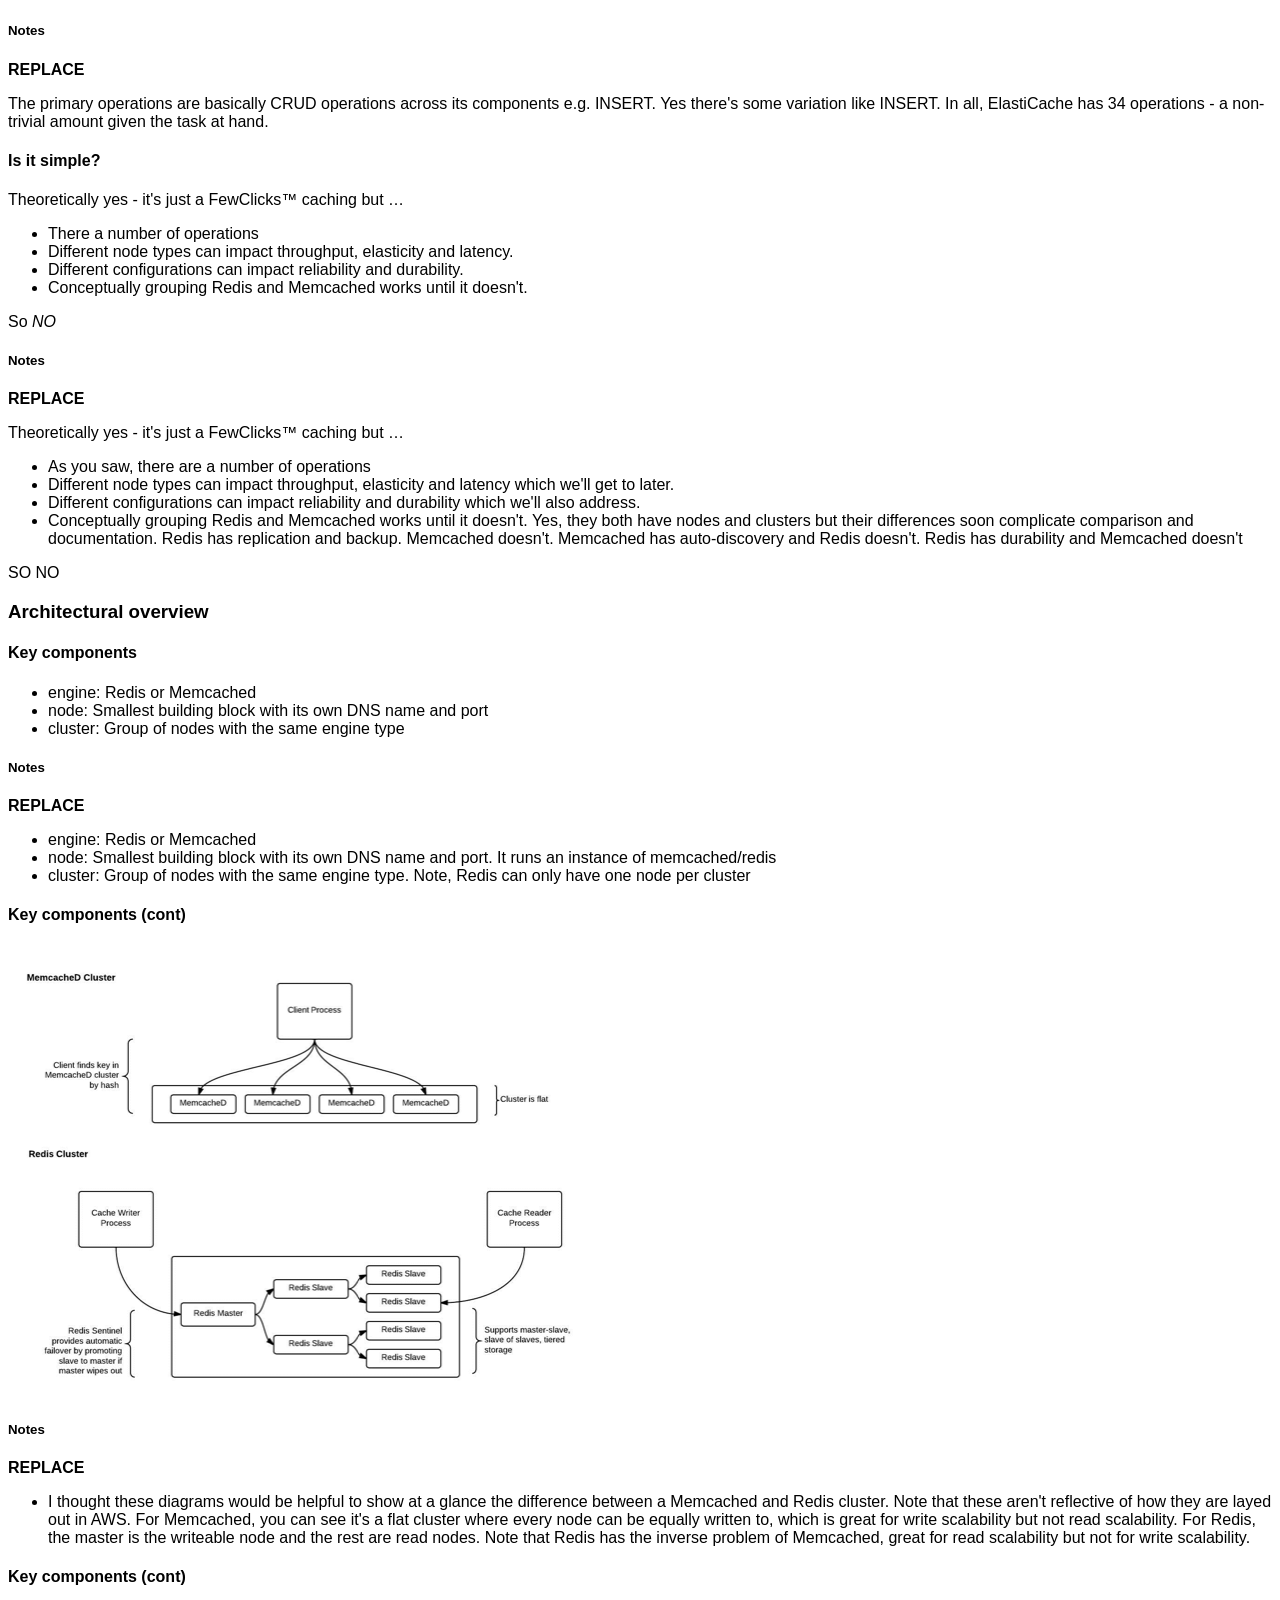
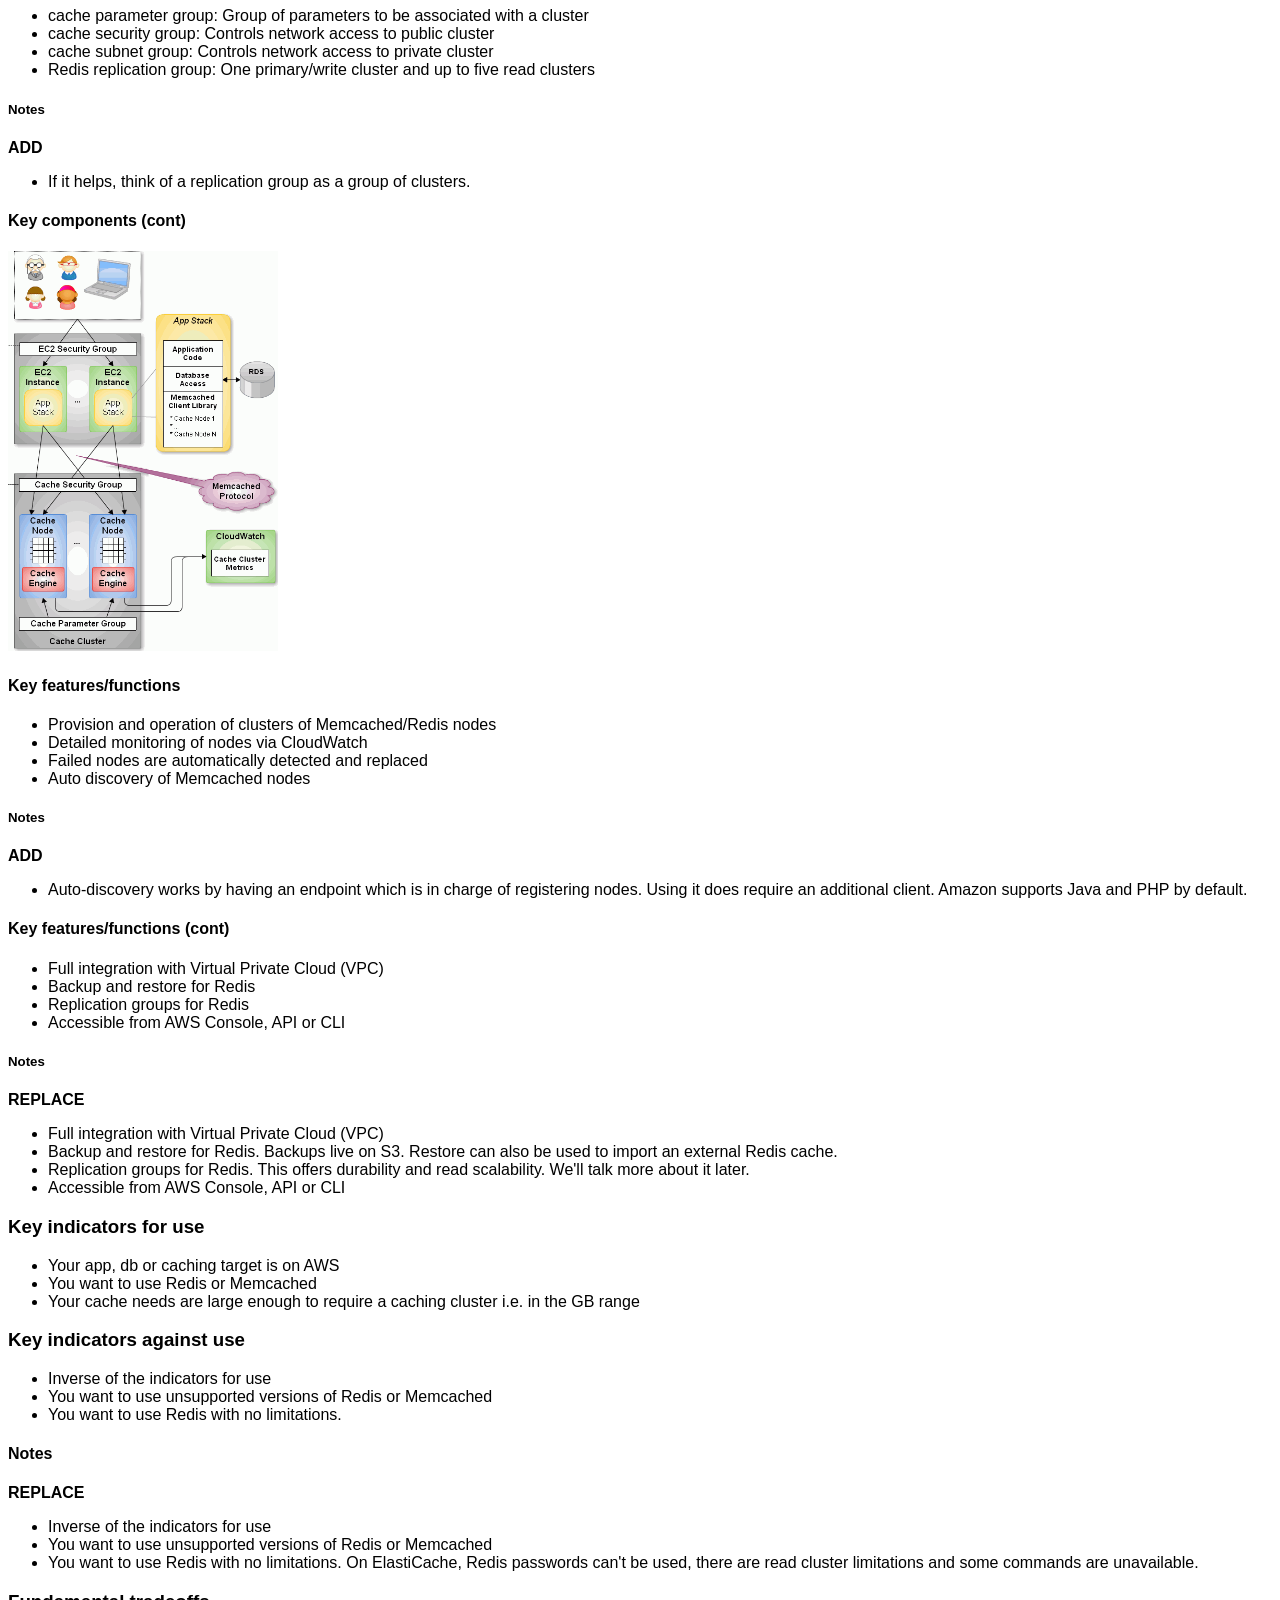
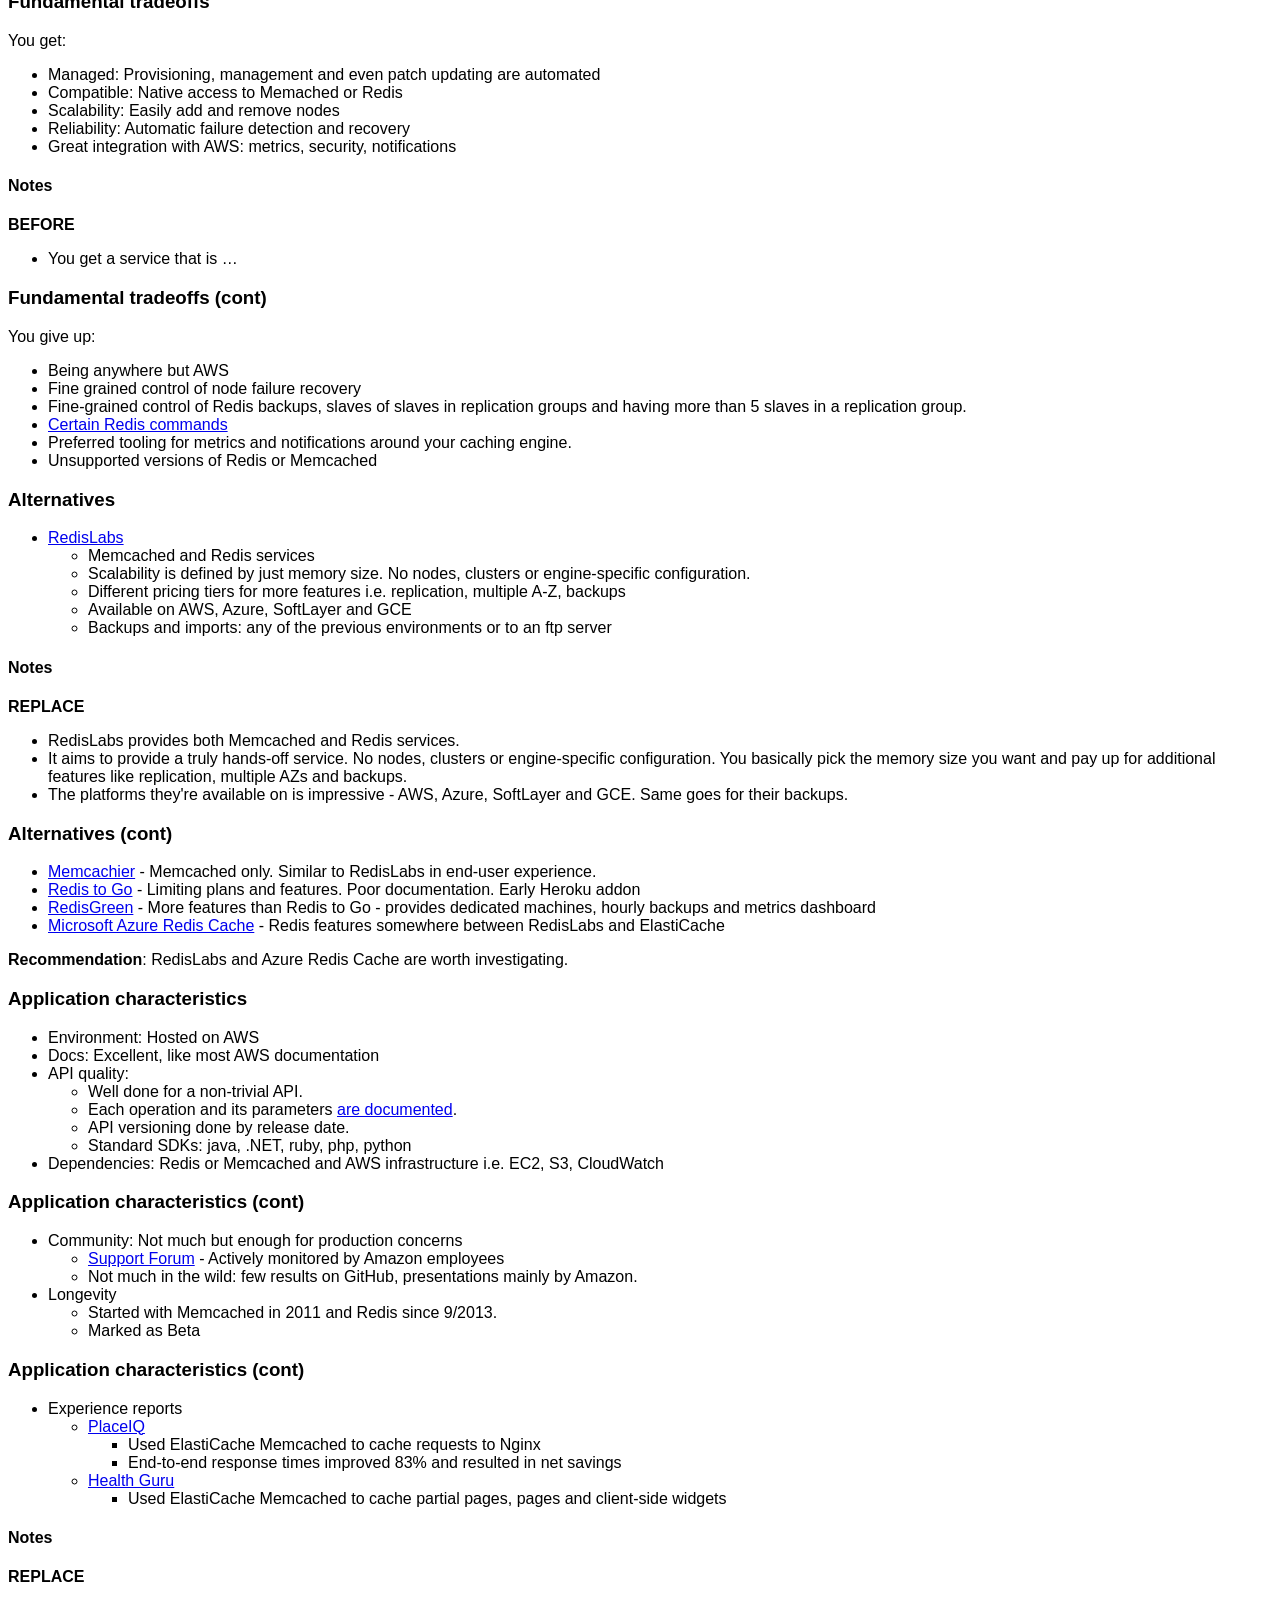
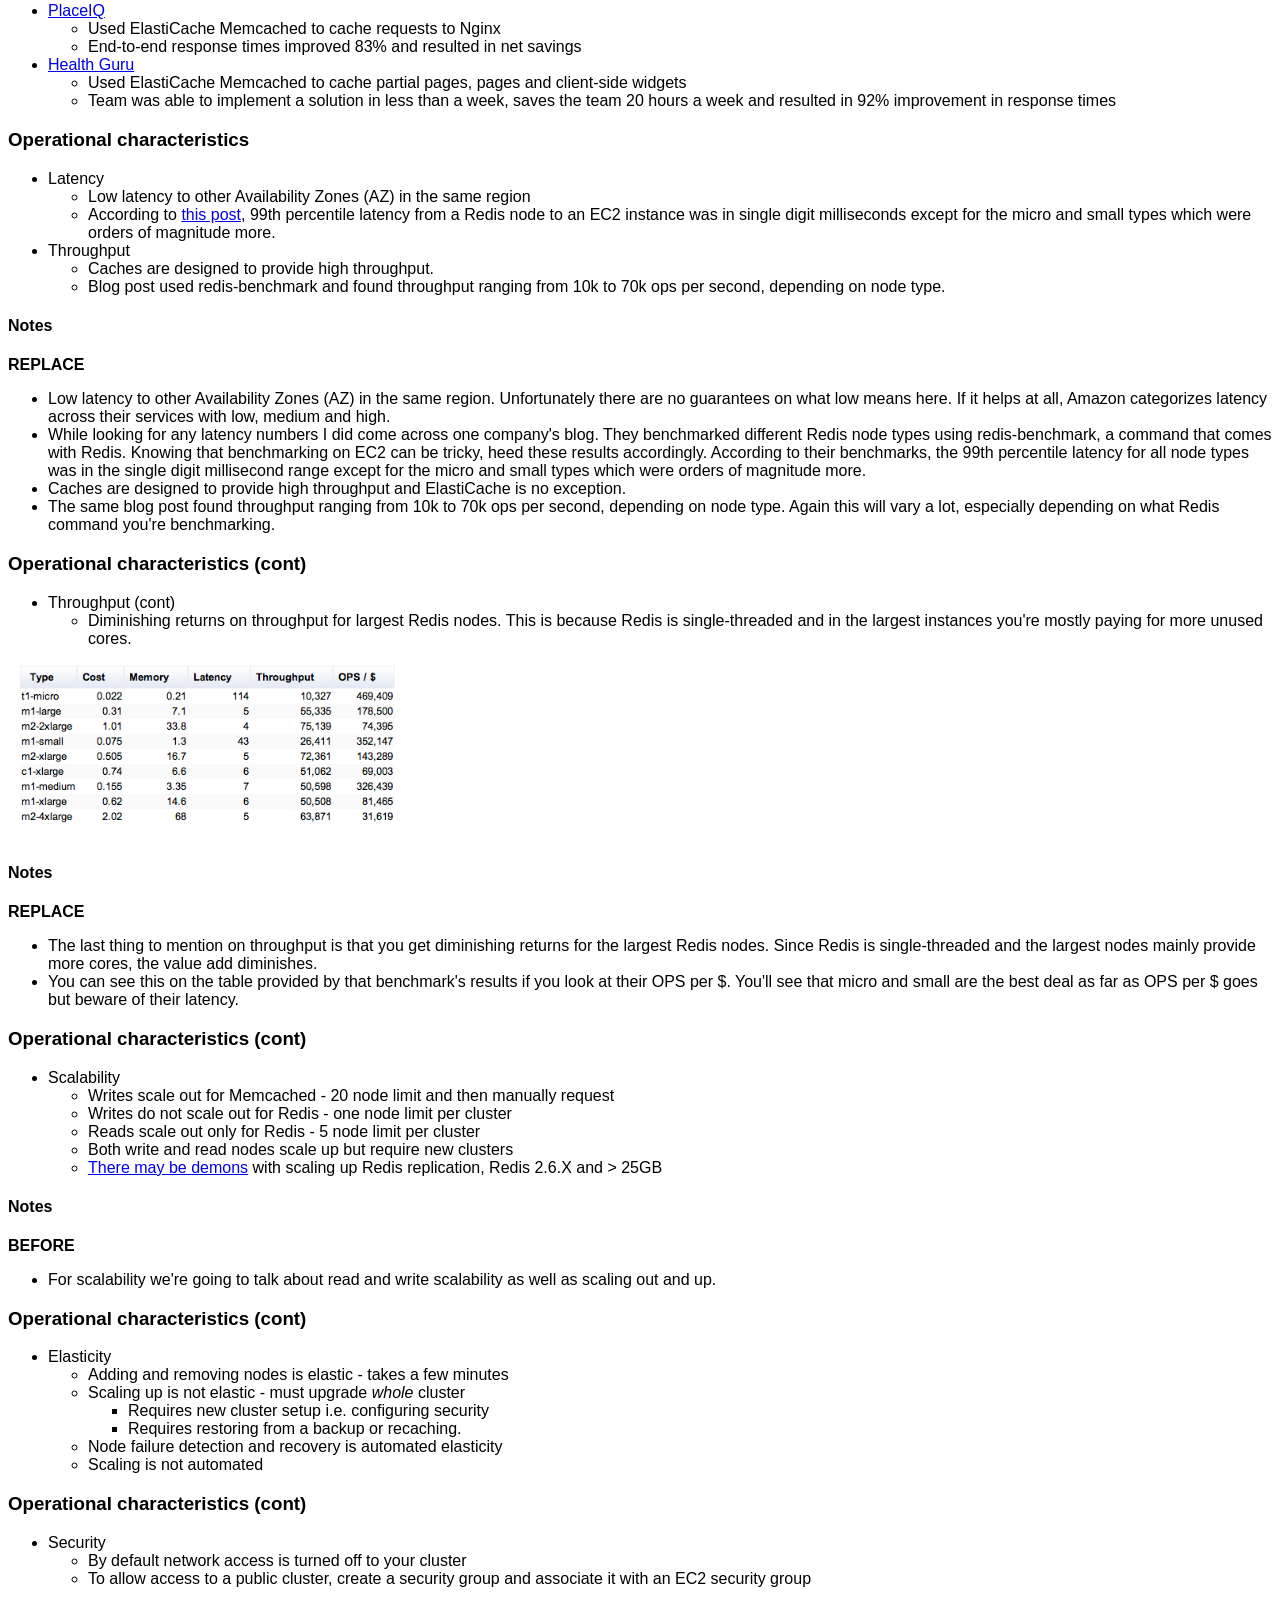
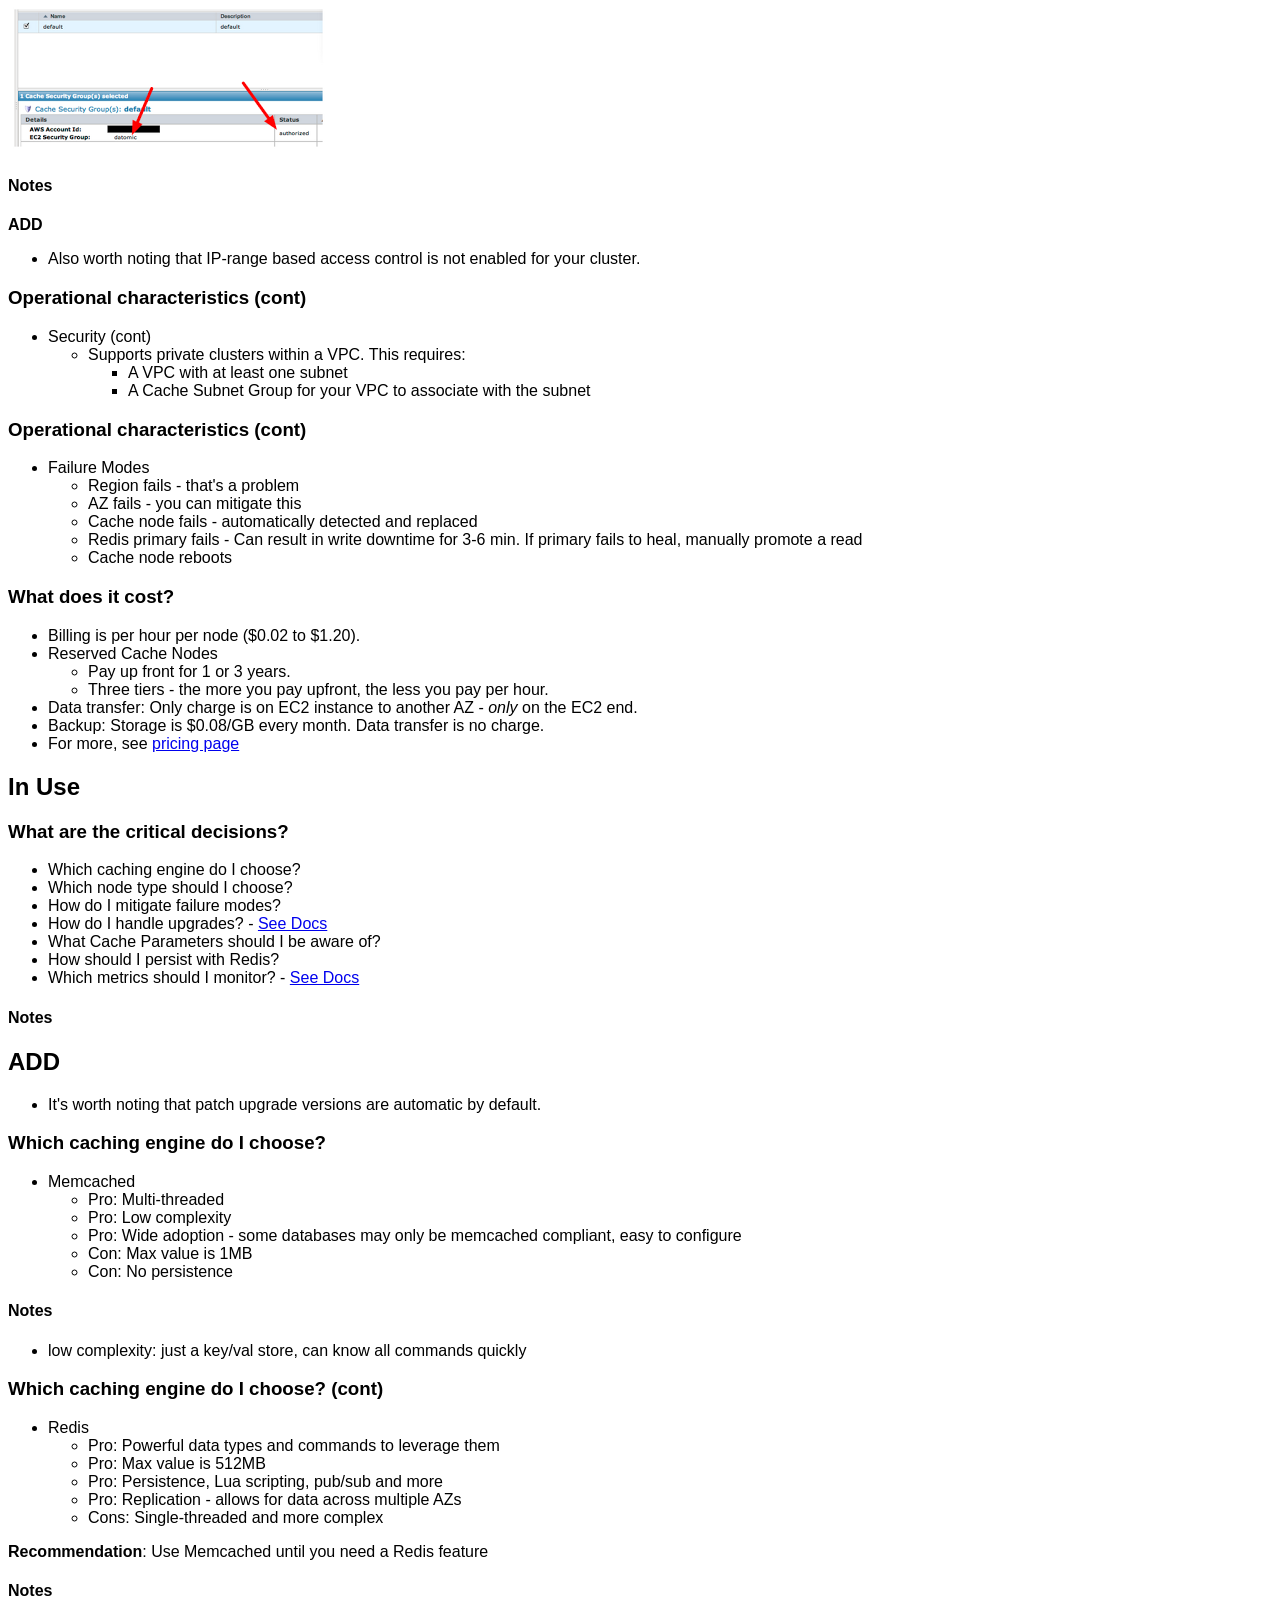
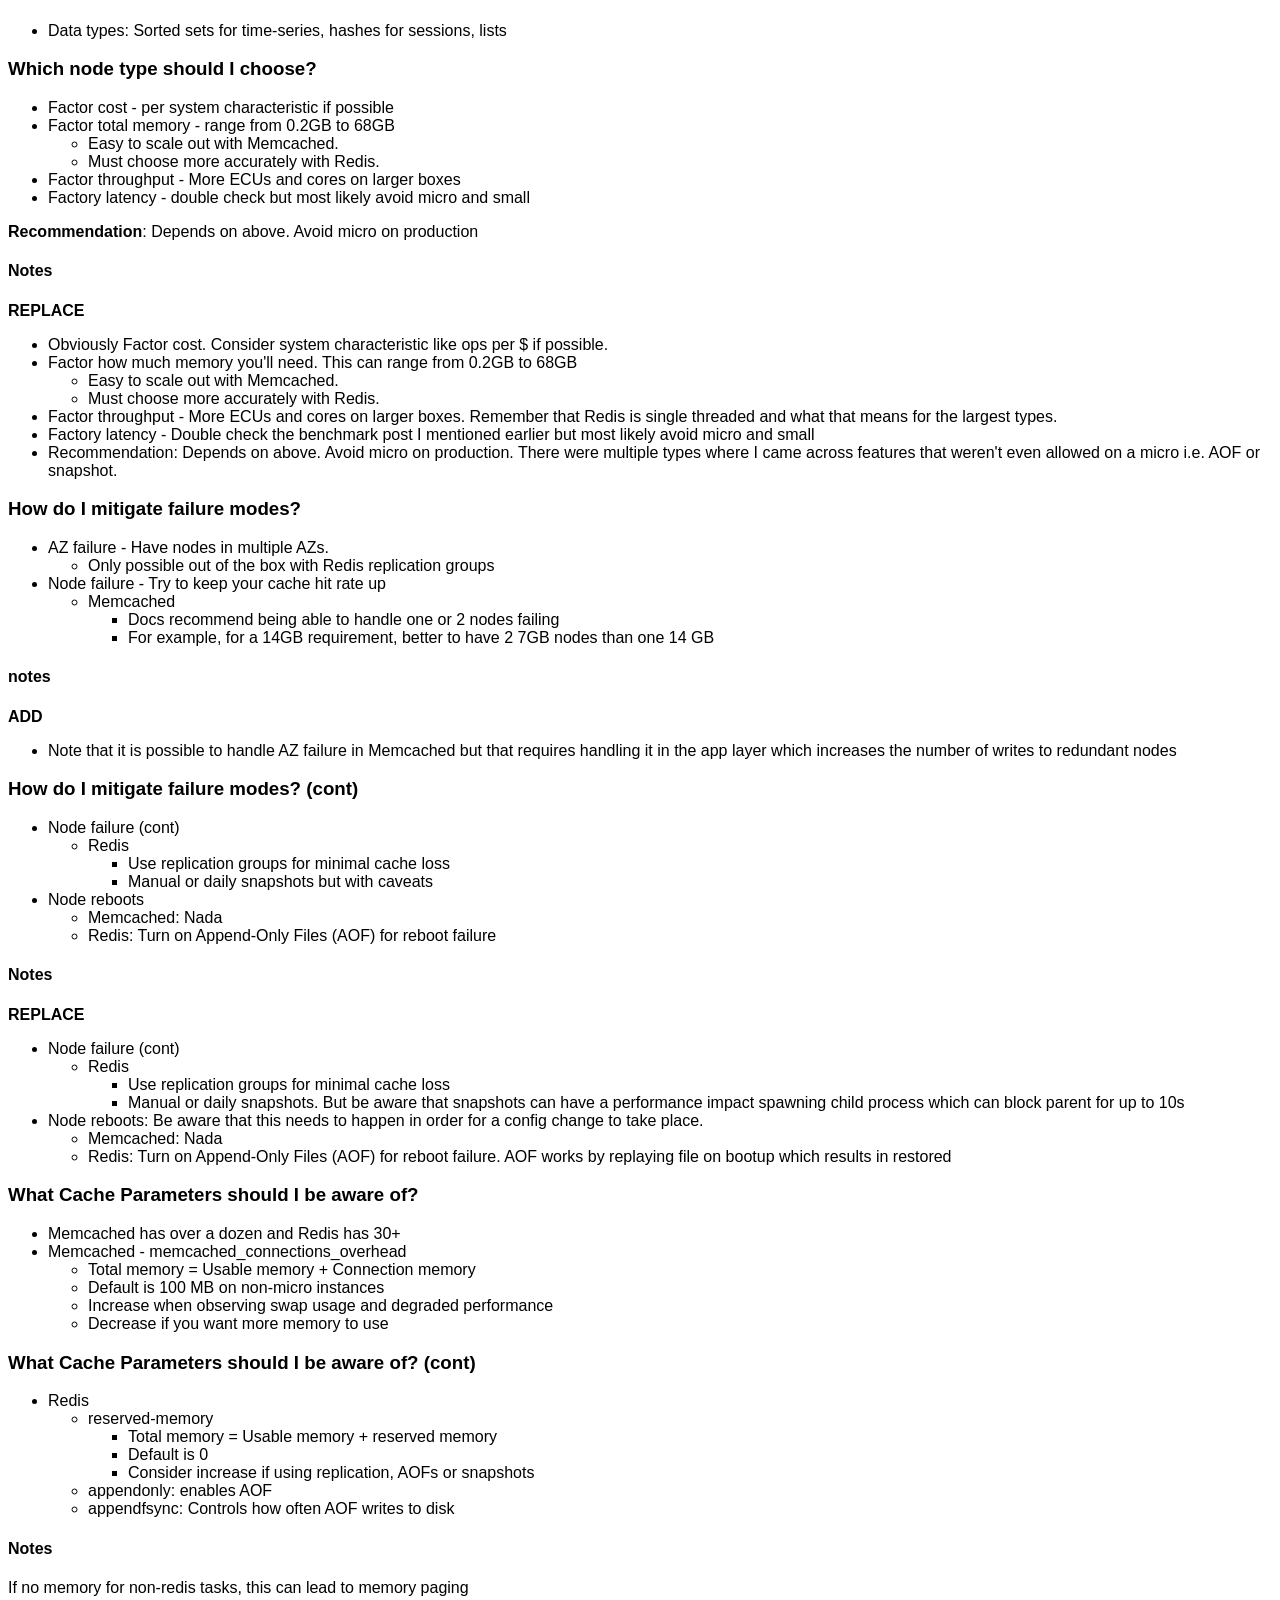
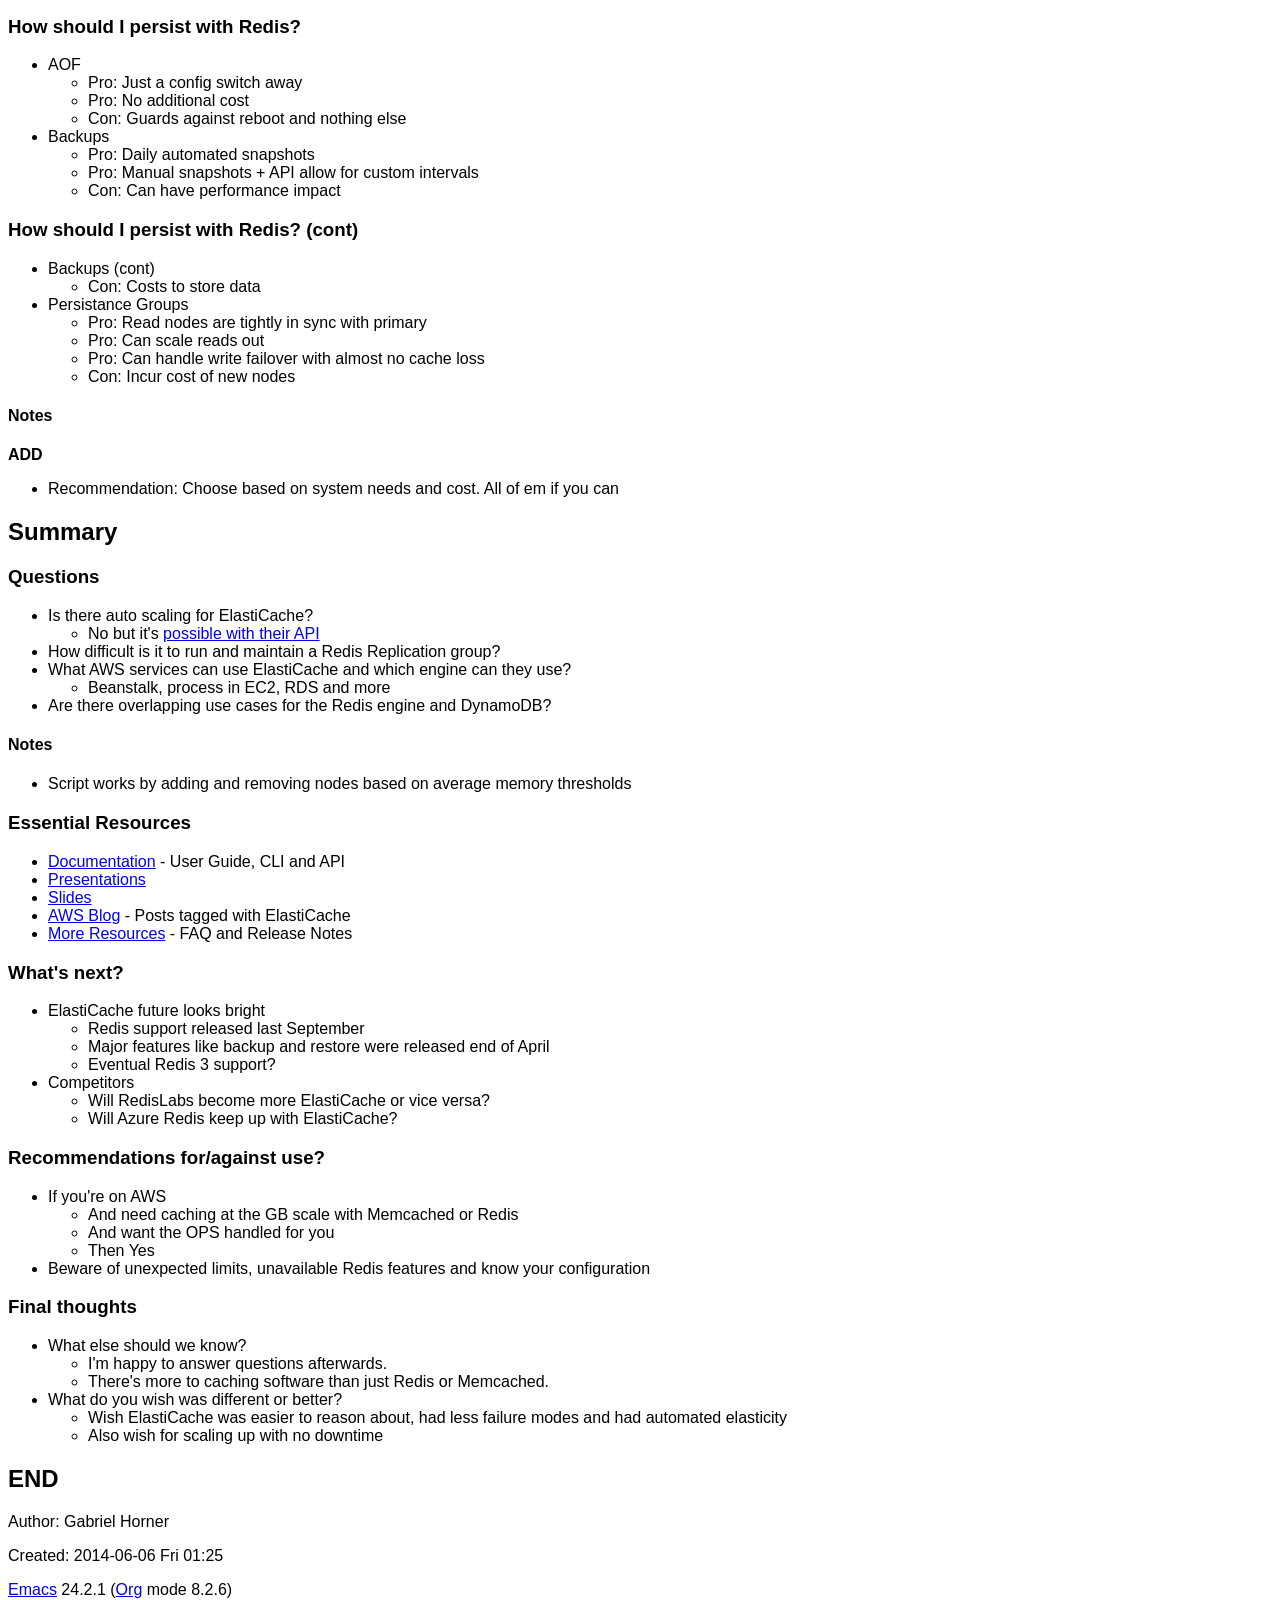
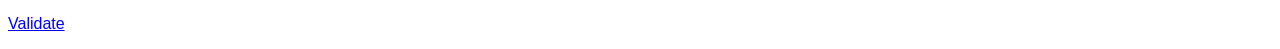
==== commit 1a52c738: "minor tweaks" ====
--- a/index.html
+++ b/index.html
@@ -4,7 +4,7 @@
 <html xmlns="http://www.w3.org/1999/xhtml" lang="en" xml:lang="en">
 <head>
 <title>AWS Elasticache</title>
-<!-- 2014-06-06 Fri 01:00 -->
+<!-- 2014-06-06 Fri 01:25 -->
 <meta  http-equiv="Content-Type" content="text/html;charset=utf-8" />
 <meta  name="generator" content="Org-mode" />
 <meta  name="author" content="Gabriel Horner" />
@@ -279,7 +279,7 @@
 be equally written to, which is great for write scalability but not
 read scalability. For Redis, the master is the writeable node and
 the rest are read nodes. Note that Redis has the inverse problem of Memcached,
-great for read scalability but not so much for write scalability.
+great for read scalability but not for write scalability.
 </li>
 </ul>
 </div>
@@ -691,13 +691,11 @@
 </ul>
 </div>
 <div id="outline-container-sec-2-14-1" class="outline-4">
-<h4 id="sec-2-14-1">notes&#xa0;&#xa0;&#xa0;<span class="tag"><span class="notes">notes</span></span></h4>
+<h4 id="sec-2-14-1">Notes&#xa0;&#xa0;&#xa0;<span class="tag"><span class="notes">notes</span></span></h4>
 <div class="outline-text-4" id="text-2-14-1">
 <p>
 <b>REPLACE</b>
 </p>
-<ul class="org-ul">
-<li>Latency
 <ul class="org-ul">
 <li>Low latency to other Availability Zones (AZ) in the same region.
 Unfortunately there are no guarantees on what low means here. If
@@ -712,11 +710,6 @@
 node types was in the single digit millisecond range except for the
 micro and small types which were orders of magnitude more.
 </li>
-</ul>
-</li>
-
-<li>Throughput
-<ul class="org-ul">
 <li>Caches are designed to provide high throughput and ElastiCache is
 no exception.
 </li>
@@ -725,8 +718,6 @@
 especially depending on what Redis command you're benchmarking.
 </li>
 </ul>
-</li>
-</ul>
 </div>
 </div>
 </div>
@@ -751,7 +742,7 @@
 </div>
 </div>
 <div id="outline-container-sec-2-15-1" class="outline-4">
-<h4 id="sec-2-15-1">notes&#xa0;&#xa0;&#xa0;<span class="tag"><span class="notes">notes</span></span></h4>
+<h4 id="sec-2-15-1">Notes&#xa0;&#xa0;&#xa0;<span class="tag"><span class="notes">notes</span></span></h4>
 <div class="outline-text-4" id="text-2-15-1">
 <p>
 <b>REPLACE</b>
@@ -860,7 +851,7 @@
 </p>
 <ul class="org-ul">
 <li>Also worth noting that IP-range based access control is not enabled
-for Cache Clusters.
+for your cluster.
 </li>
 </ul>
 </div>
@@ -1440,7 +1431,7 @@
 </div>
 <div id="postamble" class="status">
 <p class="author">Author: Gabriel Horner</p>
-<p class="date">Created: 2014-06-06 Fri 01:00</p>
+<p class="date">Created: 2014-06-06 Fri 01:25</p>
 <p class="creator"><a href="http://www.gnu.org/software/emacs/">Emacs</a> 24.2.1 (<a href="http://orgmode.org">Org</a> mode 8.2.6)</p>
 <p class="validation"><a href="http://validator.w3.org/check?uri=referer">Validate</a></p>
 </div>
